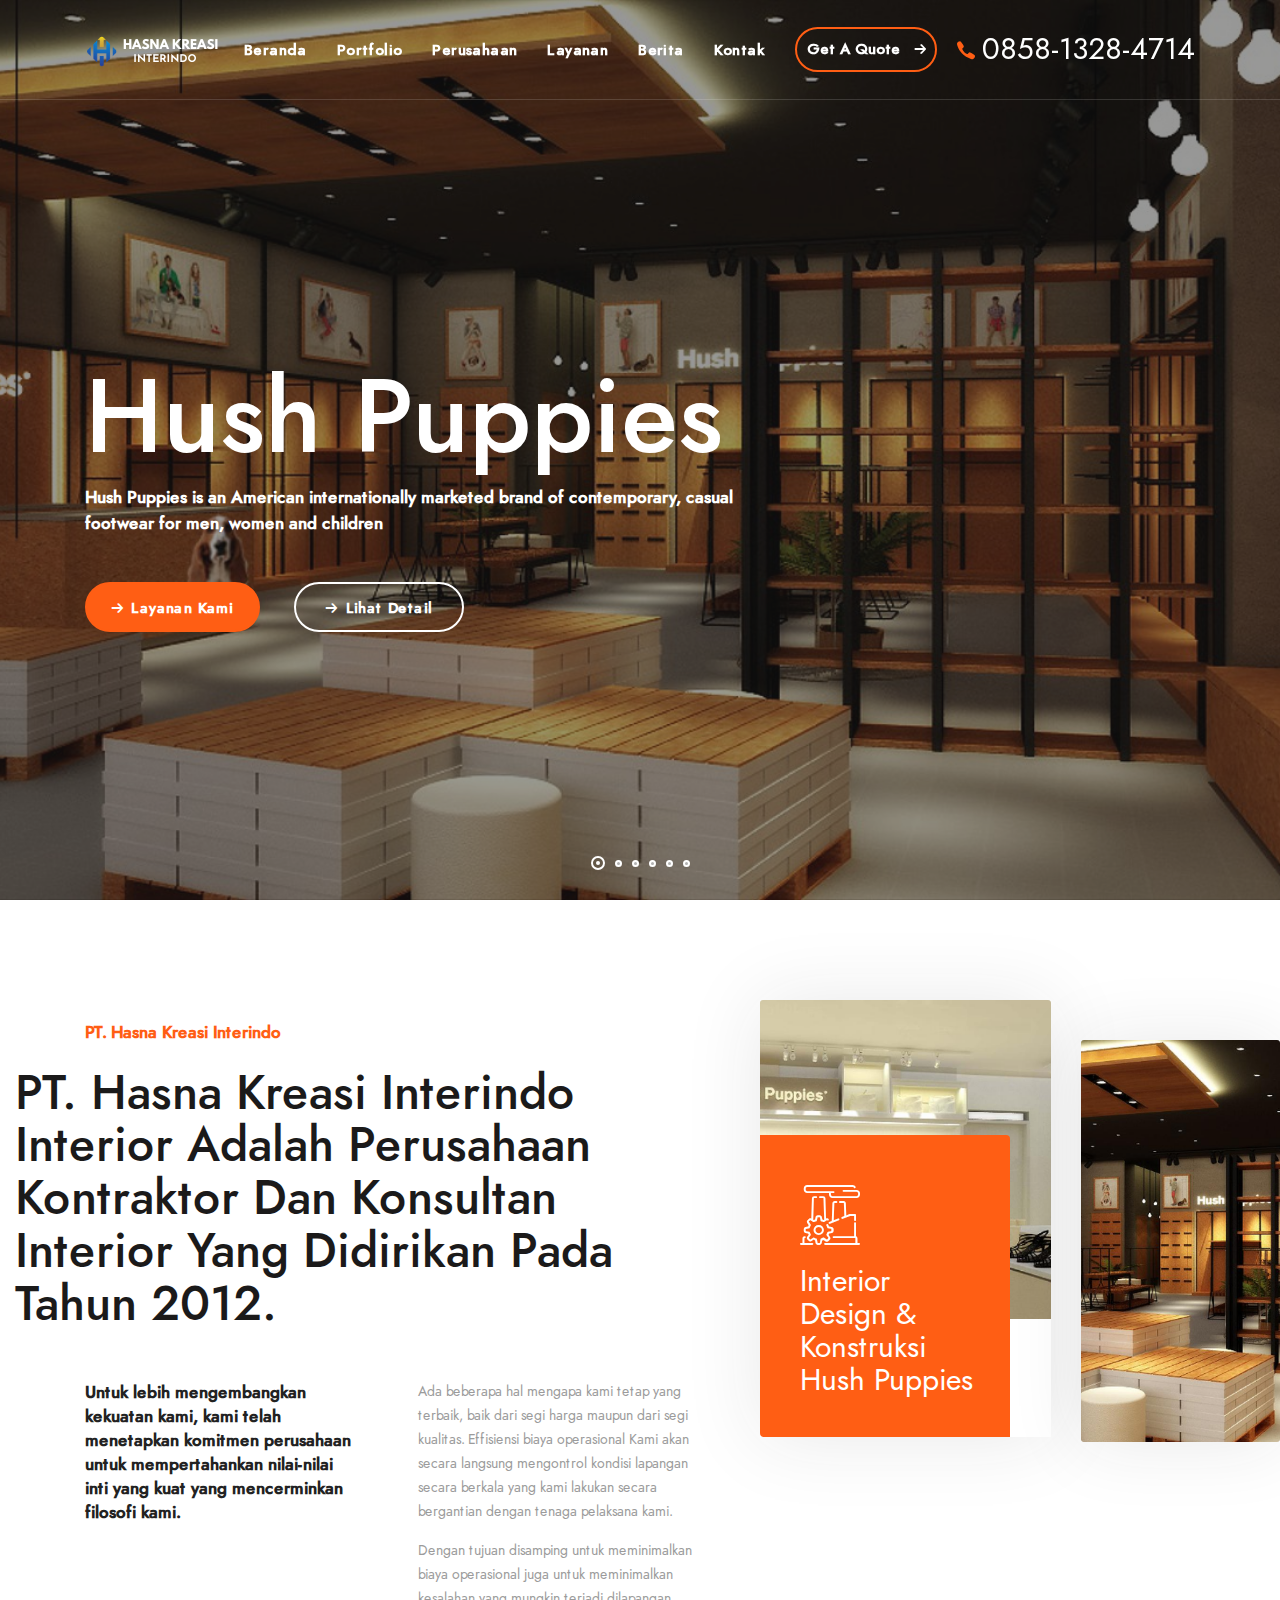
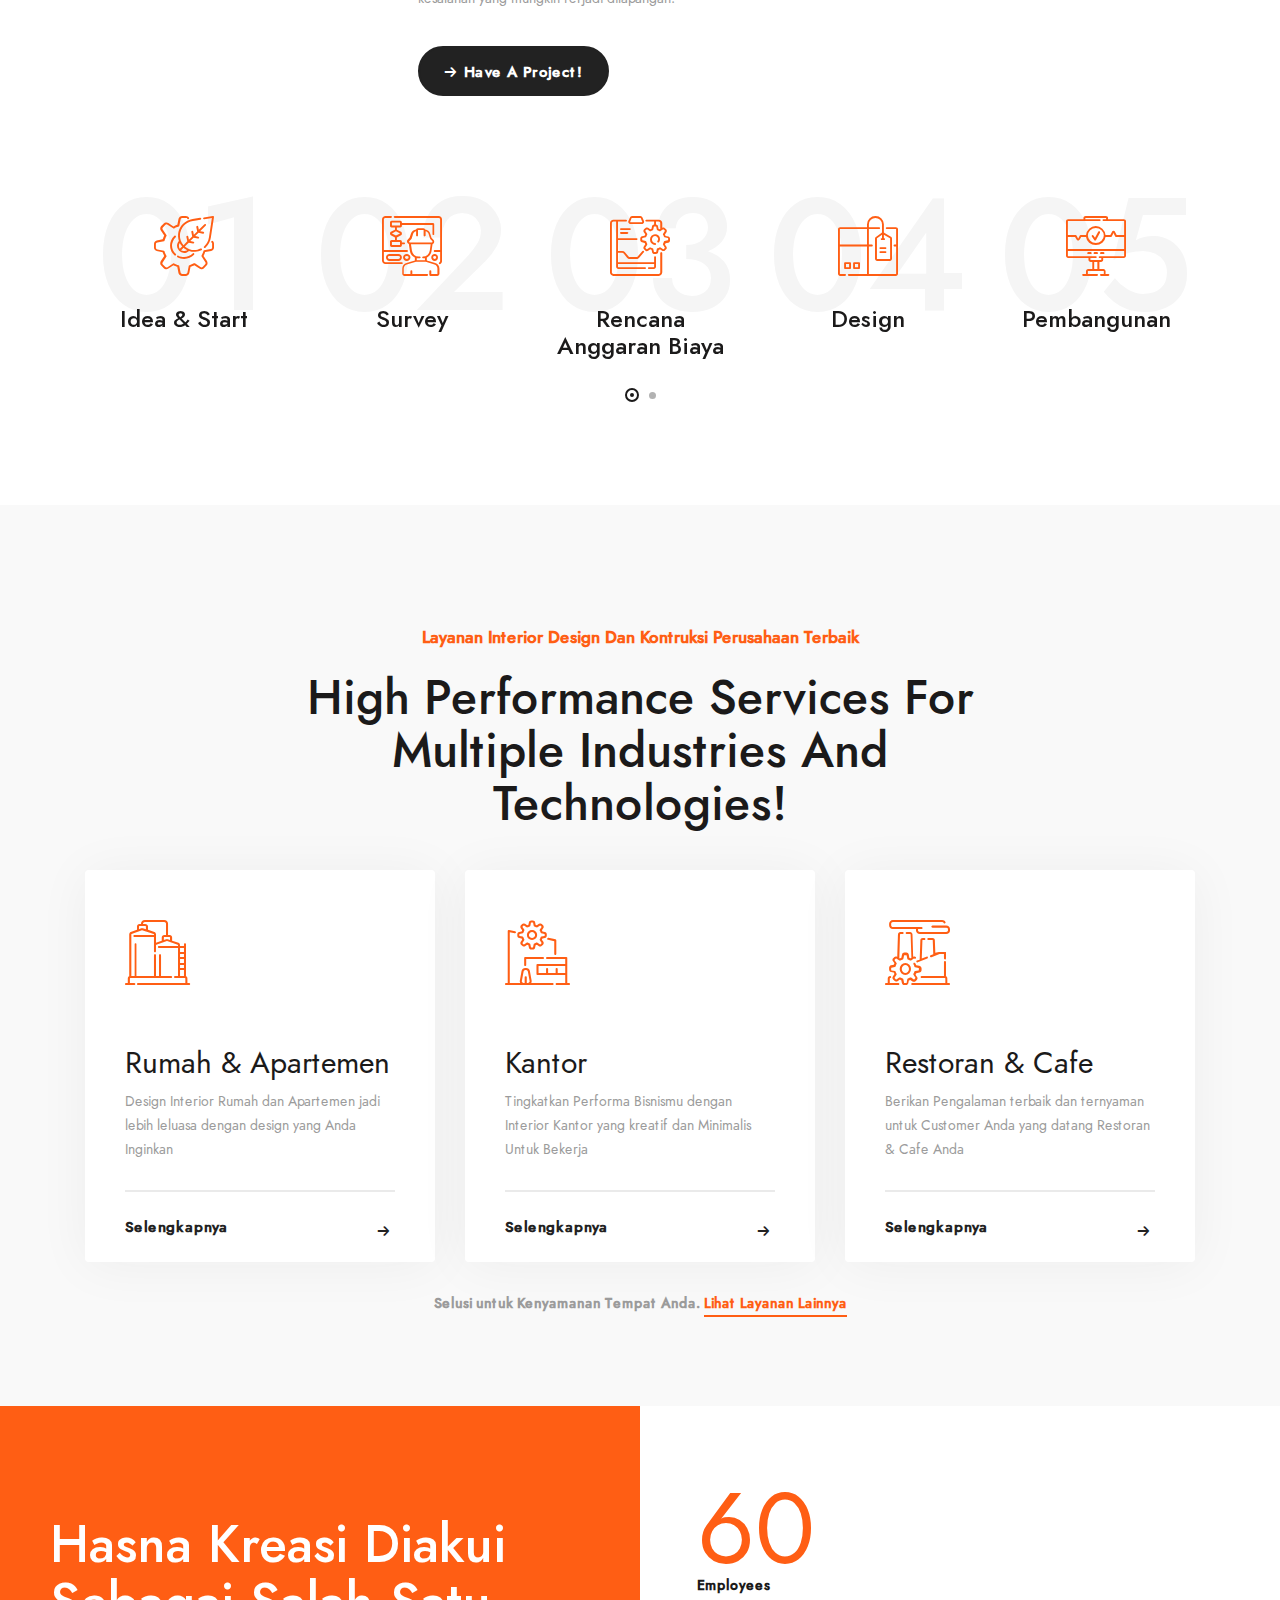
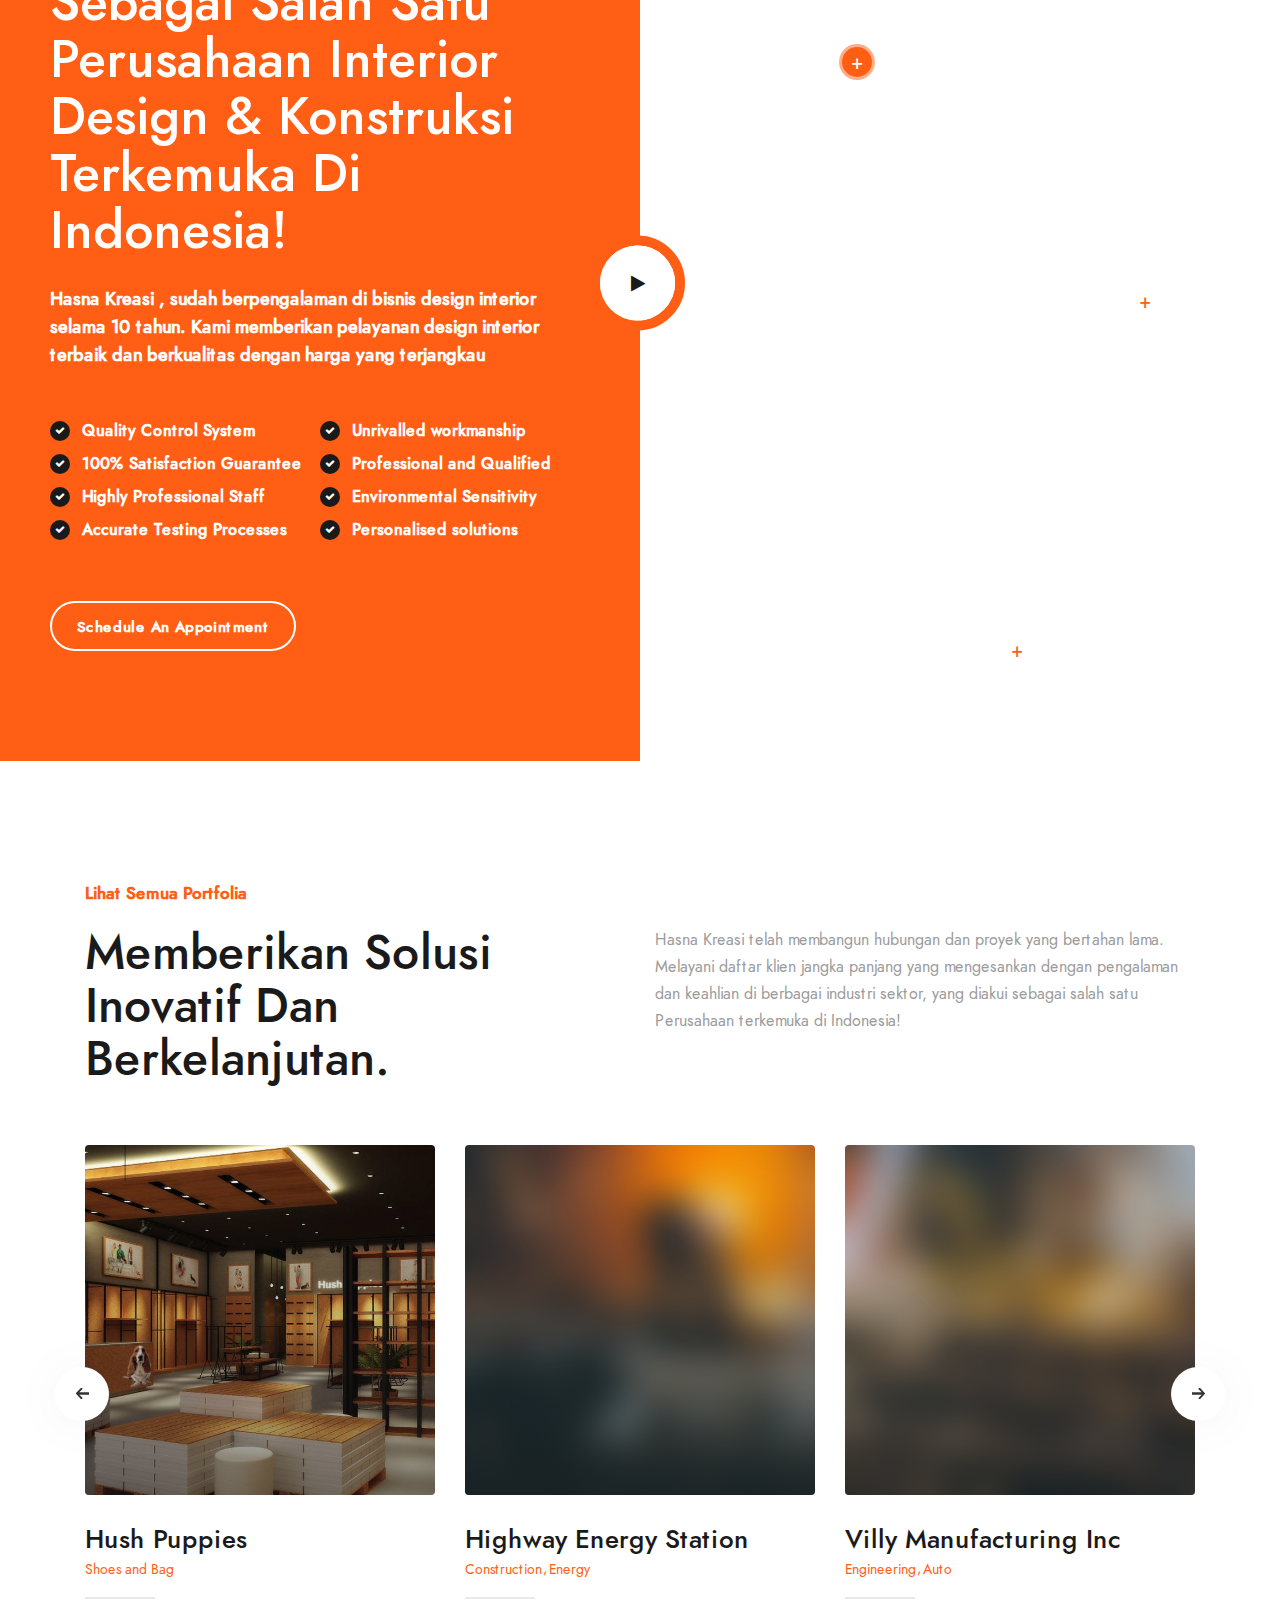
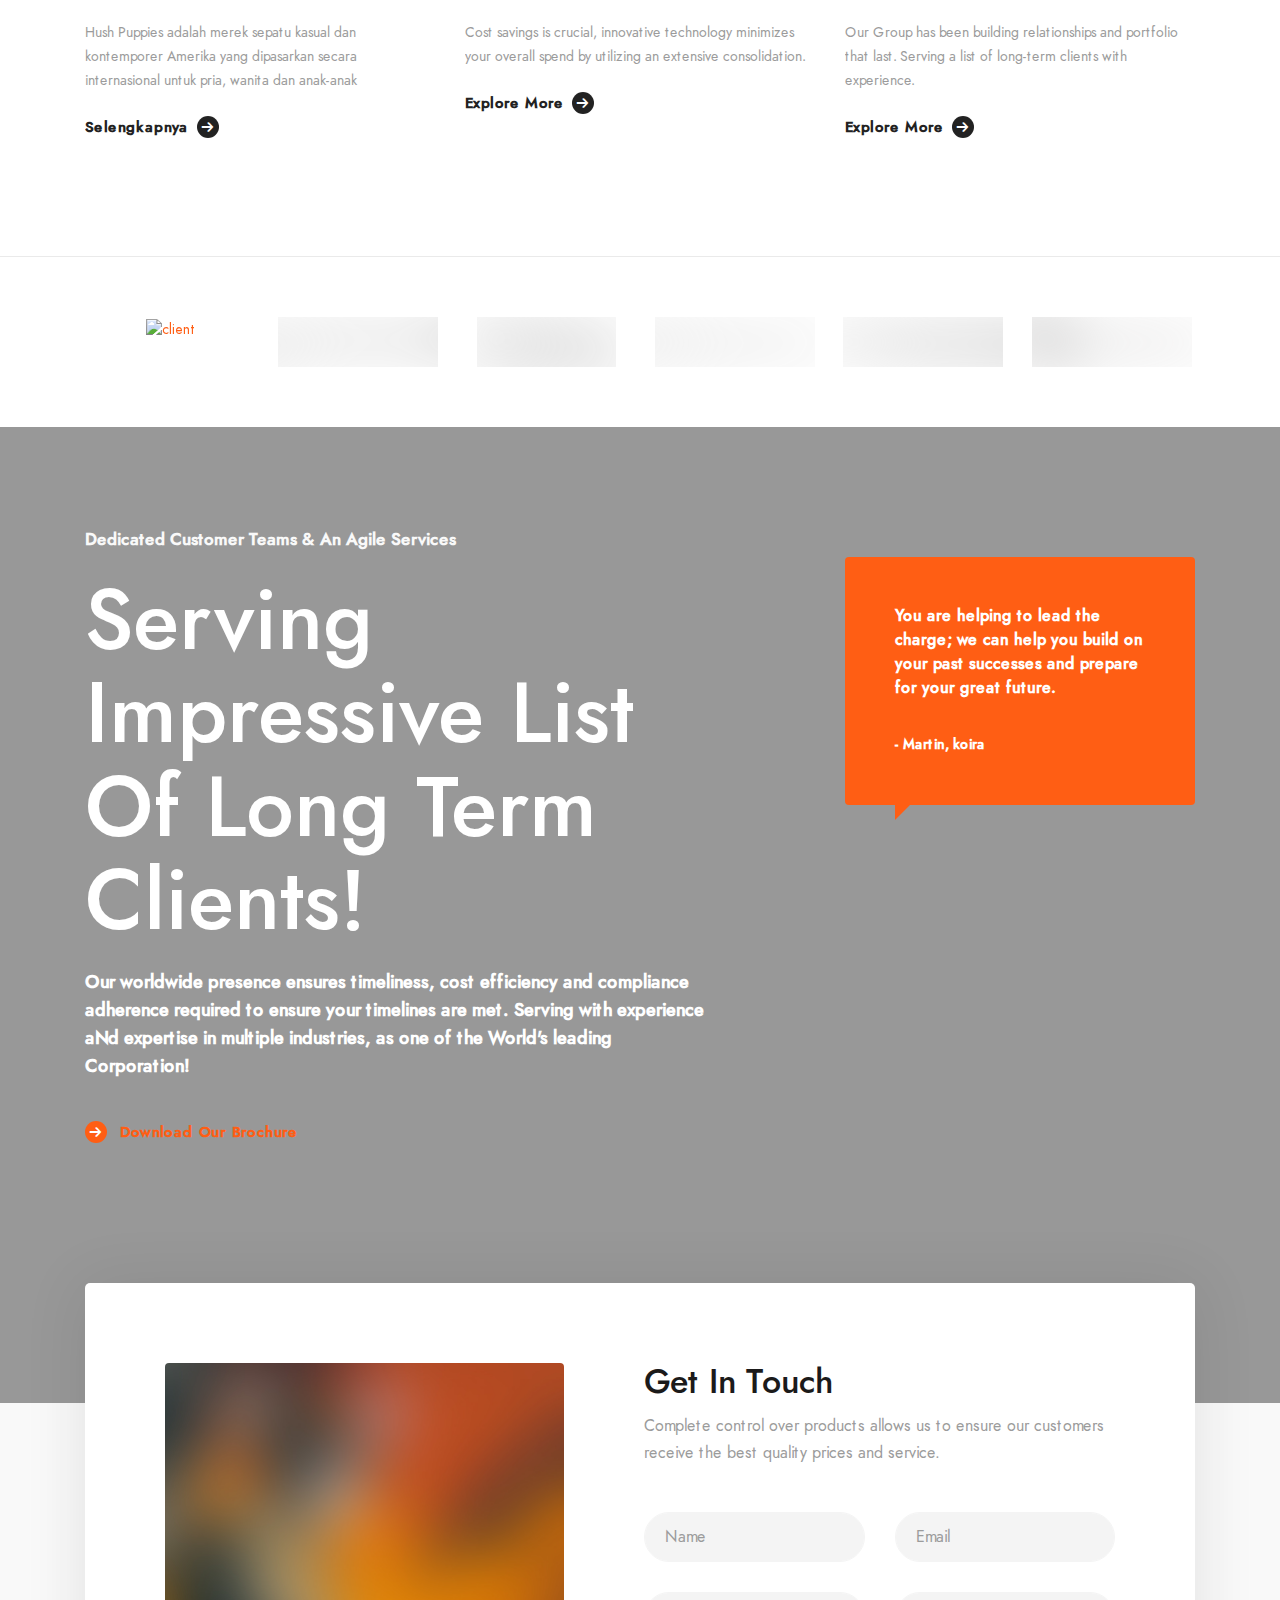
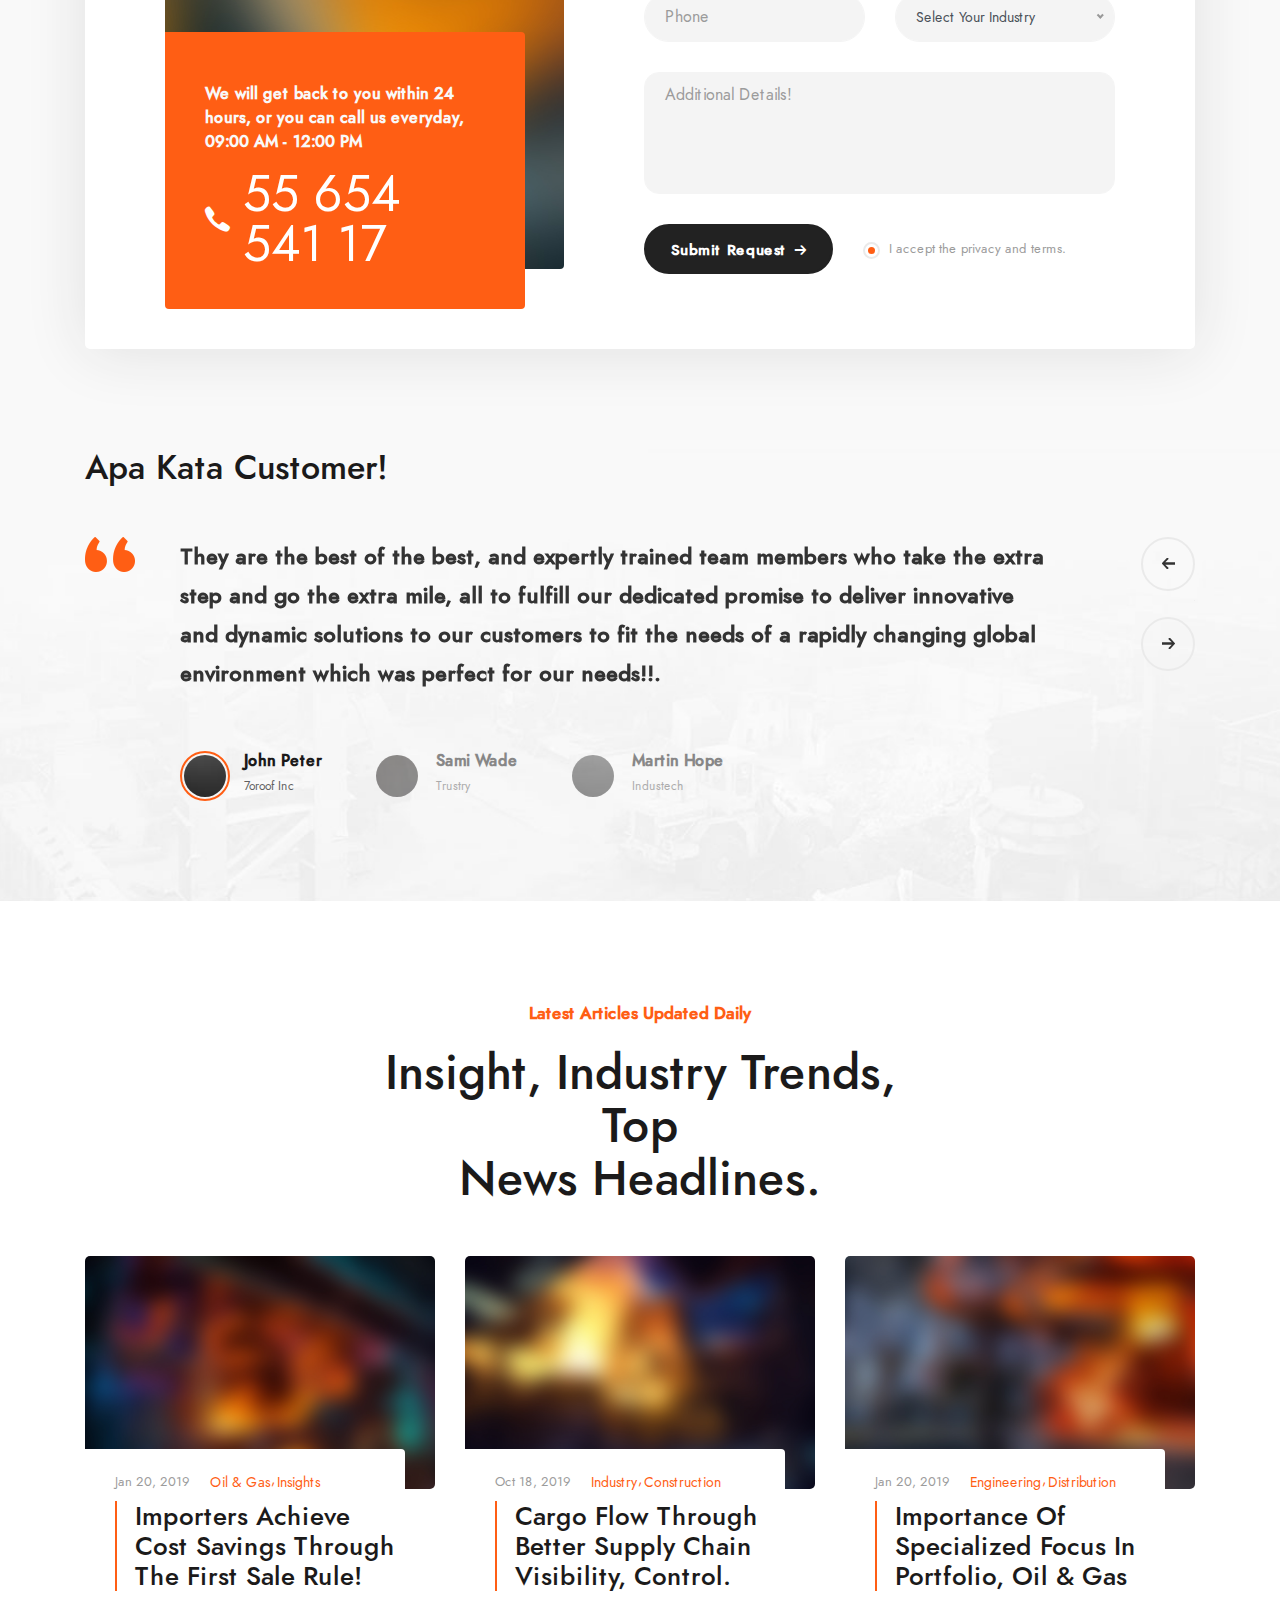
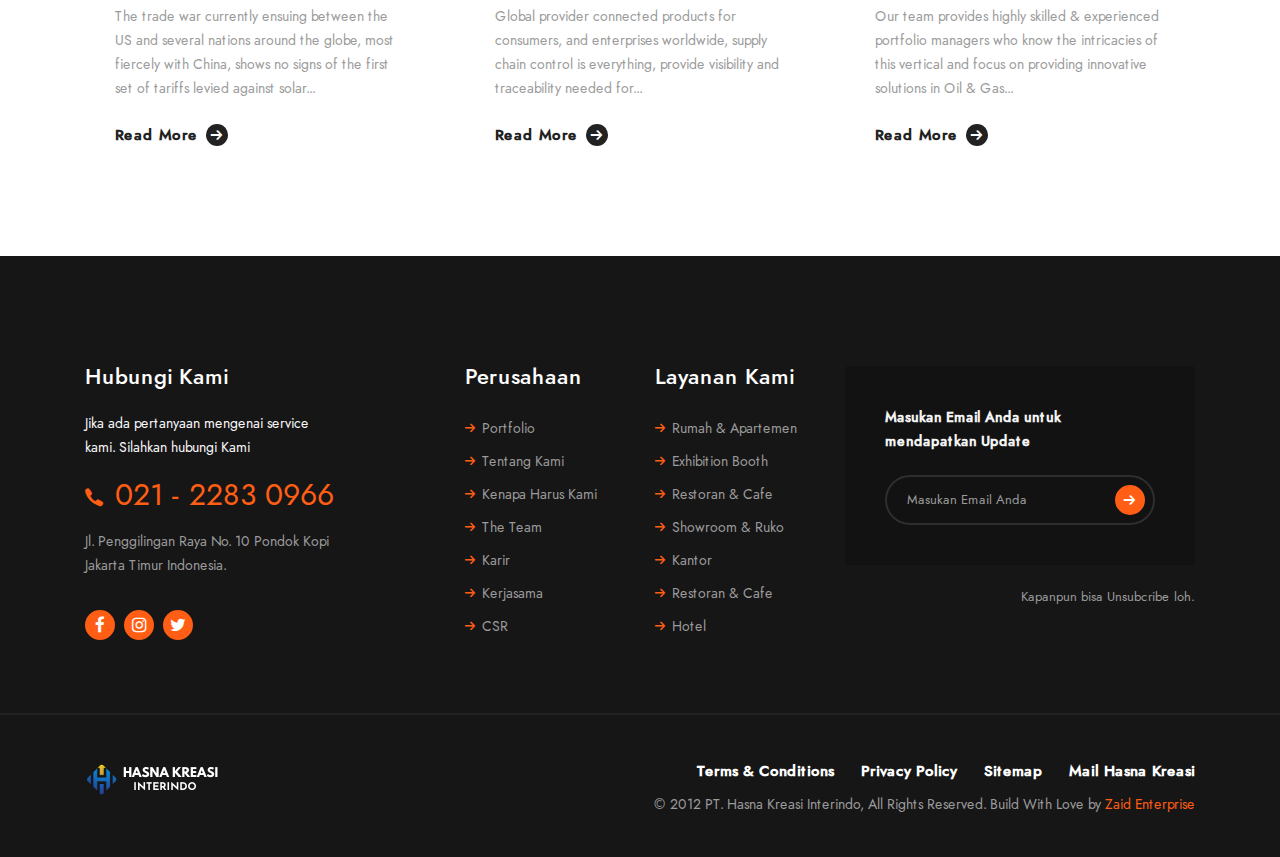
==== index.html @ 8be6bab2 "add new page 2" ====
<!DOCTYPE html>
<html lang="en">

<head>
  <meta charset="UTF-8" />
  <meta name="viewport" content="width=device-width, initial-scale=1.0" />
  <meta http-equiv="X-UA-Compatible" content="ie=edge" />
  <meta name="description" content="PT. Hasna Kreasi Interindo">
  <link href="media/images/logo/logopolos.png" rel="icon">
  <title>PT. Hasna Kreasi Interindo</title>
  <link rel="stylesheet" href="media/css/libraries.css">
  <link rel="stylesheet" href="style.css">
</head>

<body>
  <div class="wrapper">
    <header id="header" class="header header-transparent">
      <nav class="navbar navbar-expand-lg sticky-navbar">
        <div class="container">
          <a class="navbar-brand" href="index.html">
           <img src="media/images/logo/logoputih.png" class="logo-light" alt="logo">
            <img src="media/images/logo/logohasna.png" class="logo-dark" alt="logo">
          </a>
          <button class="navbar-toggler" type="button">
            <span class="menu-lines"><span></span></span>
          </button>
          <div class="collapse navbar-collapse" id="mainNavigation">
            <ul class="navbar-nav ml-auto">
              <li class="nav__item">
                <a href="index.html" class="nav__item-link">Beranda</a>
              </li>
               <li class="nav__item">
                <a href="index.html" class="nav__item-link">Portfolio</a>
              </li>
              <li class="nav__item with-dropdown">
                <a href="about-us.html" class="dropdown-toggle nav__item-link">Perusahaan</a>
                <i class="fa fa-angle-right" data-toggle="dropdown"></i>
                <ul class="dropdown-menu">
                  <li class="nav__item"><a href="about-us.html" class="nav__item-link">Tentang Kami</a></li>
                  <!-- /.nav-item -->
                  <li class="nav__item"><a href="why-us.html" class="nav__item-link">Kenapa Harus Kami</a></li>
                  <!-- /.nav-item -->
                  <li class="nav__item"><a href="team.html" class="nav__item-link">The Team</a></li>
                  <!-- /.nav-item -->
                  <!-- /.nav-item -->
                  <li class="nav__item"><a href="careers.html" class="nav__item-link">Karir</a></li>
                  <!-- /.nav-item -->
                </ul><!-- /.dropdown-menu -->
              </li><!-- /.nav-item -->
              <li class="nav__item with-dropdown">
                <a href="about-us.html" class="dropdown-toggle nav__item-link">Layanan</a>
                <i class="fa fa-angle-right" data-toggle="dropdown"></i>
                <ul class="dropdown-menu">
                  <li class="nav__item"><a href="#" class="nav__item-link">Rumah & Apartemen</a></li>
                  <!-- /.nav-item -->
                  <li class="nav__item"><a href="#" class="nav__item-link">Exhibition Booth</a></li>
                  <!-- /.nav-item -->
                  <li class="nav__item"><a href="#" class="nav__item-link">Restoran & Cafe</a></li>
                  <!-- /.nav-item -->
                  <li class="nav__item"><a href="#" class="nav__item-link">Kantor</a></li>
                  <!-- /.nav-item -->
                   <li class="nav__item"><a href="#" class="nav__item-link">Hotel</a></li>
                  <!-- /.nav-item -->
                  <li class="nav__item"><a href="#" class="nav__item-link">Showroom & Ruko</a></li>
                </ul><!-- /.dropdown-menu -->
              </li><!-- /.nav-item -->
             <li class="nav__item">
                <a href="contacs.html" class="nav__item-link">Berita</a>
              </li><!-- /.nav-item -->
              <li class="nav__item">
                <a href="contacs.html" class="nav__item-link">Kontak</a>
              </li><!-- /.nav-item -->
            </ul><!-- /.navbar-nav -->
          </div><!-- /.navbar-collapse -->
          <div class="navbar-modules">
            <ul class="list-unstyled d-flex align-items-center modules__btns-list">
             
              <li class="d-none d-lg-block"><a href="request-quote.html"
                  class="btn btn__primary btn__bordered module__btn-request">
                  <span>Get A Quote</span><i class="icon-arrow-right"></i>
                </a></li>
              <li class="d-none d-lg-block">
                <div class="module__btn module__btn-phone d-flex align-items-center">
                  <i class="icon-phone"></i>
                  <a href="tel:5565454117">0858-1328-4714</a>
                </div>
              </li>
            </ul><!-- /.modules-wrapper -->
          </div><!-- /.navbar-modules -->
        </div><!-- /.container -->
      </nav><!-- /.navabr -->
    </header><!-- /.Header -->

    <!-- ============================
        Slider
    ============================== -->
    <section id="slider1" class="slider slider-1">
      <div class="carousel owl-carousel carousel-arrows carousel-dots" data-slide="1" data-slide-md="1"
        data-slide-sm="1" data-autoplay="true" data-nav="true" data-dots="true" data-space="0" data-loop="true"
        data-speed="3000" data-transition="fade" data-animate-out="fadeOut" data-animate-in="fadeIn">
        <div class="slide-item align-v-h bg-overlay">
          <div class="bg-img"><img src="media/images/sliders/image1.jpg" alt="slide img"></div>
          <div class="container">
            <div class="row">
              <div class="col-sm-12 col-md-12 col-lg-12 col-xl-9">
                <div class="slide__content">
                  <h2 class="slide__title">Hush Puppies</h2>
                  <p class="slide__desc">Hush Puppies is an American internationally marketed brand of contemporary, casual footwear for men, women and children</p>
                  <a href="#" class="btn btn__primary btn__hover2 mr-30">
                    <i class="icon-arrow-right"></i><span>Layanan Kami</span>
                  </a>
                  <a href="https://www.instagram.com/p/BxY2Fuilweb/" class="btn btn__white btn__bordered">
                    <i class="icon-arrow-right"></i><span>Lihat Detail</span>
                  </a>
                </div><!-- /.slide-content -->
              </div><!-- /.col-xl-9 -->
            </div><!-- /.row -->
          </div><!-- /.container -->
        </div><!-- /.slide-item -->
        <div class="slide-item align-v-h bg-overlay">
          <div class="bg-img"><img src="media/images/sliders/image2.jpg" alt="slide img"></div>
          <div class="container">
            <div class="row">
              <div class="col-sm-12 col-md-12 col-lg-12 col-xl-9">
               <div class="slide__content">
                  <h2 class="slide__title">Hush Puppies</h2>
                  <p class="slide__desc">Hush Puppies is an American internationally marketed brand of contemporary, casual footwear for men, women and children</p>
                  <a href="#" class="btn btn__primary btn__hover2 mr-30">
                    <i class="icon-arrow-right"></i><span>Layanan Kami</span>
                  </a>
                  <a href="https://www.instagram.com/p/B5UE2etlJR2/" class="btn btn__white btn__bordered">
                    <i class="icon-arrow-right"></i><span>Lihat Detail</span>
                  </a>
                </div><!-- /.slide-content -->
              </div><!-- /.col-xl-9 -->
            </div><!-- /.row -->
          </div><!-- /.container -->
        </div><!-- /.slide-item -->
        <div class="slide-item align-v-h bg-overlay">
          <div class="bg-img"><img src="media/images/sliders/image4.jpg" alt="slide img"></div>
          <div class="container">
            <div class="row">
              <div class="col-sm-12 col-md-12 col-lg-12 col-xl-9">
                <div class="slide__content">
                  <h2 class="slide__title">ANTTON & Co Serpong</h2>
                  <p class="slide__desc">We make being stylish easy since 2009.</p>
                  <a href="#" class="btn btn__white mr-30">Layanan Kami</a>
                  <a href="https://www.instagram.com/anttoncoid/?hl=id" class="btn btn__primary mr-40">Lihat Detail</a>
                </div><!-- /.slide-content -->
              </div><!-- /.col-xl-9 -->
            </div><!-- /.row -->
          </div><!-- /.container -->
        </div><!-- /.slide-item -->
        <div class="slide-item align-v-h bg-overlay">
          <div class="bg-img"><img src="media/images/sliders/image5.jpg" alt="slide img"></div>
          <div class="container">
            <div class="row">
              <div class="col-sm-12 col-md-12 col-lg-12 col-xl-9">
                <div class="slide__content">
                  <h2 class="slide__title">OBERMAIN Kelapa Gading</h2>
                  <p class="slide__desc">A sophisticated footwear brand from Germany inspired by modern urban lifestyle</p>
                  <a href="#" class="btn btn__white mr-30">Layanan Kami</a>
                  <a href="https://www.instagram.com/p/Bx_oxKCFV5Z/" class="btn btn__primary mr-40">Lihat Detail</a>
                </div><!-- /.slide-content -->
              </div><!-- /.col-xl-9 -->
            </div><!-- /.row -->
          </div><!-- /.container -->
        </div><!-- /.slide-item -->
        <div class="slide-item align-v-h bg-overlay">
          <div class="bg-img"><img src="media/images/sliders/image9.jpg" alt="slide img"></div>
          <div class="container">
            <div class="row">
              <div class="col-sm-12 col-md-12 col-lg-12 col-xl-9">
                <div class="slide__content">
                  <h2 class="slide__title">The Executive</h2>
                  <p class="slide__desc">The Executive Indonesia | Online Store The Executive Original.</p>
                  <a href="#" class="btn btn__white mr-30">Layanan Kami</a>
                  <a href="https://www.instagram.com/p/B6b6H8pF1Tf/" class="btn btn__primary mr-40">Lihat Detail</a>
                </div><!-- /.slide-content -->
              </div><!-- /.col-xl-9 -->
            </div><!-- /.row -->
          </div><!-- /.container -->
        </div><!-- /.slide-item -->
        <div class="slide-item align-v-h bg-overlay">
          <div class="bg-img"><img src="media/images/sliders/image7.jpg" alt="slide img"></div>
          <div class="container">
            <div class="row">
              <div class="col-sm-12 col-md-12 col-lg-12 col-xl-9">
                <div class="slide__content">
                  <h2 class="slide__title">101 Shoes</h2>
                  <p class="slide__desc">At 101 Shoes you can get a wide selection of both formal and casual footwear. 101 Shoes provides a collection of premium quality branded footwear such as Obermain</p>
                  <a href="#" class="btn btn__white mr-30">Layanan Kamis</a>
                  <a href="https://www.instagram.com/p/BbvibuCjcIf/" class="btn btn__primary mr-40">Lihat Detail</a>
                </div><!-- /.slide-content -->
              </div><!-- /.col-xl-9 -->
            </div><!-- /.row -->
          </div><!-- /.container -->
        </div><!-- /.slide-item -->
      </div><!-- /.carousel -->
    </section><!-- /.slider -->

    <!-- ========================
      About Layout 2
    =========================== -->
    <section id="aboutLayout2" class="about about-layout2 pt-120 pb-80">
      <div class="container">
        <div class="row">
          <div class="col-sm-12 col-md-12 col-lg-12 col-xl-7">
            <div class="heading heading-2 mb-50">
              <span class="heading__subtitle">PT. Hasna Kreasi Interindo</span>
              <h2 class="heading__title">PT. Hasna Kreasi Interindo Interior adalah perusahaan Kontraktor dan konsultan Interior yang didirikan pada tahun 2012.</h2>
            </div><!-- /heading -->
            <div class="row">
              <div class="col-sm-6 col-md-6 col-lg-6">
                <div class="about__text mr-30">
                  <p>Untuk lebih mengembangkan kekuatan kami, kami telah menetapkan komitmen perusahaan untuk mempertahankan nilai-nilai inti yang kuat yang mencerminkan filosofi kami.</p>
                </div>
                <!-- <img src="" alt="singnture" class="signature"> -->
              </div><!-- /.col-lg-6 -->
              <div class="col-sm-6 col-md-6 col-lg-6">
                <p>Ada beberapa hal mengapa kami tetap yang terbaik, baik dari segi harga maupun dari segi kualitas. Effisiensi biaya operasional Kami akan secara langsung mengontrol kondisi lapangan secara berkala yang kami lakukan secara bergantian dengan tenaga pelaksana kami. 
                </p>
                <p>Dengan tujuan disamping untuk meminimalkan biaya operasional juga untuk meminimalkan kesalahan yang mungkin terjadi dilapangan.</p>
                <a href="#" class="btn btn__secondary mt-20">
                  <i class="icon-arrow-right"></i><span>Have A Project!</span>
                </a>
              </div><!-- /.col-lg-6 -->
            </div><!-- /.row -->
          </div><!-- /.col-xl-7 -->
          <div class="col-sm-12 col-md-10 col-lg-8 col-xl-5 position-static">
            <div class="row mt-50 about__imgs-container">
              <div class="col-7">
                <div class="about__img">
                  <img src="media/images/backgrounds/bg-main.png" alt="about" class="img-fluid w-100">
                  <div class="cta__banner">
                    <div class="cta__icon">
                      <i class="icon-factory-2"></i>
                    </div>
                    <h5 class="cta__title mb-0">Interior Design & Konstruksi Hush Puppies</h5>
                  </div><!-- /.cta__banner -->
                </div><!-- /.about-img -->
              </div><!-- /.col-7 -->
              <div class="col-5">
                <div class="about__img mt-40">
                  <img src="media/images/backgrounds/bg-main1.png" alt="about" class="img-fluid w-100">
                </div><!-- /.about-img -->
              </div><!-- /.col-5 -->
            </div><!-- /.row -->
          </div><!-- /.col-xl-5 -->
        </div><!-- /.row -->
      </div><!-- /.container -->
    </section><!-- /.About Layout 2 -->

    <!-- =====================
        Features numberd 
      ======================== -->
    <section id="featuresNumberd" class="features-numberd pt-0">
      <div class="container">
        <div class="row">
          <div class="col-sm-12 col-md-12 col-lg-12">
            <div class="carousel owl-carousel carousel-dots" data-slide="5" data-slide-md="3" data-slide-sm="1"
              data-autoplay="true" data-nav="false" data-dots="true" data-space="30" data-loop="true" data-speed="700">
              <div class="feature-numberd-item">
                <div class="feature__numberd-item-icon">
                  <i class="icon-eco"></i>
                </div>
                <h3 class="feature__numberd-item-number">01</h3>
                <h4 class="feature__numberd-item-title">Idea & Start</h4>
              </div><!-- /.feature-numberd-item -->
              <div class="feature-numberd-item">
                <div class="feature__numberd-item-icon">
                  <i class="icon-worker"></i>
                </div>
                <h3 class="feature__numberd-item-number">02</h3>
                <h4 class="feature__numberd-item-title">Survey</h4>
              </div><!-- /.feature-numberd-item -->
              <div class="feature-numberd-item">
                <div class="feature__numberd-item-icon">
                  <i class="icon-management"></i>
                </div>
                <h3 class="feature__numberd-item-number">03</h3>
                <h4 class="feature__numberd-item-title">Rencana Anggaran Biaya</h4>
              </div><!-- /.feature-numberd-item -->
              <div class="feature-numberd-item">
                <div class="feature__numberd-item-icon">
                  <i class="icon-parcel"></i>
                </div>
                <h3 class="feature__numberd-item-number">04</h3>
                <h4 class="feature__numberd-item-title">Design</h4>
              </div><!-- /.feature-numberd-item -->
              <div class="feature-numberd-item">
                <div class="feature__numberd-item-icon">
                  <i class="icon-monitor"></i>
                </div>
               
                <h3 class="feature__numberd-item-number">05</h3>
                <h4 class="feature__numberd-item-title">Pembangunan</h4>
              </div><!-- /.feature-numberd-item -->
              <div class="feature-numberd-item">
                 <div class="feature__numberd-item-icon">
                  <i class="icon-gear"></i>
                </div>
                <h3 class="feature__numberd-item-number">06</h3>
                <h4 class="feature__numberd-item-title">Happy Customer</h4>
              </div><!-- /.feature-numberd-item -->
            </div> <!-- /.carousel -->
          </div><!-- /.col-lg-12 -->
        </div><!-- /.row -->
      </div><!-- /.container -->
    </section><!-- /.Features-numberd -->

    <!-- ========================
        services Layout 2
    =========================== -->
    <section id="servicesLayout2" class="services services-layout2 pt-120 pb-90 bg-gray">
      <div class="container">
        <div class="row">
          <div class="col-sm-12 col-md-12 col-lg-8 offset-lg-2">
            <div class="heading heading-2 text-center mb-40">
              <span class="heading__subtitle">Layanan Interior Design Dan Kontruksi Perusahaan Terbaik</span>
              <h2 class="heading__title">High Performance Services For Multiple Industries And Technologies!</h2>
            </div><!-- /.heading -->
          </div><!-- /.col-lg-10 -->
        </div>
        <div class="row">
          <div class="col-sm-12 col-md-6 col-lg-4">
            <div class="service-item">
              <div class="service__content">
                <div class="service__icon"><i class="icon-tank-2"></i></div>
                <h4 class="service__title">Rumah & Apartemen</h4>
                <p class="service__desc">Design Interior Rumah dan Apartemen jadi lebih leluasa dengan design yang Anda Inginkan</p>
                <a href="#" class="btn btn__secondary btn__link">
                  <span>Selengkapnya</span>
                  <i class="icon-arrow-right"></i>
                </a>
              </div><!-- /.service-content -->
            </div><!-- /.service-item -->
          </div><!-- /.col-lg-4 -->
          <div class="col-sm-12 col-md-6 col-lg-4">
            <div class="service-item">
              <div class="service__content">
                <div class="service__icon"><i class="icon-manufacturing-plant"></i></div>
                <h4 class="service__title">Kantor</h4>
                <p class="service__desc">Tingkatkan Performa Bisnismu dengan Interior Kantor yang kreatif dan Minimalis Untuk Bekerja</p>
                <a href="#" class="btn btn__secondary btn__link">
                  <span>Selengkapnya</span>
                  <i class="icon-arrow-right"></i>
                </a>
              </div><!-- /.service-content -->
            </div><!-- /.service-item -->
          </div><!-- /.col-lg-4 -->
          <div class="col-sm-12 col-md-6 col-lg-4">
            <div class="service-item">
              <div class="service__content">
                <div class="service__icon"><i class="icon-factory-2"></i></div>
                <h4 class="service__title">Restoran & Cafe</h4>
                <p class="service__desc">Berikan Pengalaman terbaik dan ternyaman untuk Customer Anda yang datang Restoran & Cafe Anda</p>
                <a href="#" class="btn btn__secondary btn__link">
                  <span>Selengkapnya</span>
                  <i class="icon-arrow-right"></i>
                </a>
              </div><!-- /.service-content -->
            </div><!-- /.service-item -->
          </div><!-- /.col-lg-4 -->
        </div><!-- /.row-->
        <div class="row">
          <div class="col-sm-12 col-md-12 col-lg-12 text-center">
            <p class="text__link mb-0">Selusi untuk Kenyamanan Tempat Anda.
              <a href="#">Lihat Layanan Lainnya</a>
            </p>
          </div><!-- /.col-lg-12 -->
        </div>
      </div><!-- /.container -->
    </section><!-- /.services Layout 2 -->

    <!-- ========================= 
         Banner layout 1
    =========================  -->
    <section id="bannerLayout1" class="banner banner-layout1 p-0">
      <div class="container-fluid col-padding-0">
        <div class="row">
          <div class="col-sm-12 col-md-12 col-lg-12 col-xl-6 bg-theme">
            <div class="inner-padding">
              <div class="heading heading-3 heading-white mb-50">
                <h2 class="heading__title">Hasna Kreasi Diakui Sebagai Salah Satu Perusahaan Interior Design & Konstruksi Terkemuka di Indonesia!</h2>
                <p class="heading__desc">Hasna Kreasi , sudah berpengalaman di bisnis design interior selama 10 tahun. Kami memberikan pelayanan design interior terbaik dan berkualitas dengan harga yang terjangkau</p>
              </div><!-- /.heading -->
              <ul class="list-items list-items-white list-unstyled mb-50">
                <li>Quality Control System</li>
                <li>Unrivalled workmanship</li>
                <li>100% Satisfaction Guarantee</li>
                <li>Professional and Qualified</li>
                <li>Highly Professional Staff</li>
                <li> Environmental Sensitivity</li>
                <li>Accurate Testing Processes</li>
                <li>Personalised solutions</li>
              </ul>
              <a href="#" class="btn btn__white btn__bordered btn__lg">Schedule An Appointment</a>
            </div>
          </div><!-- /.col-xl-6 -->
          <div class="col-sm-12 col-md-12 col-lg-12 col-xl-6 bg-parallax" style="min-height: 700px;">
            <div class="bg-img"><img src="media/images/sliders/image1.jpg" alt="background"></div>
            <div class="vertical-align-center">
              <div class="video__btn video__btn-white">
                <a class="popup-video" href="https://www.youtube.com/watch?4=&v=TKnufs85hXk">
                  <span class="video__player-animation"></span>
                  <span class="video__player-animation video__player-animation-2"></span>
                  <div class="video__player">
                    <i class="fa fa-play"></i>
                  </div>
                </a>
              </div><!-- /.video -->
            </div>
            <ul class="list-unstyled">
              <li class="statistic-item opened">
                <div class="statistic__item-panel">
                  <h4 class="statistic__item-counter counter">60</h4>
                  <p class="statistic__item-title">Employees</p>
                </div>
                <button class="statistic__item-btn">+</button>
              </li><!-- /.statistic-item -->
              <li class="statistic-item">
                <div class="statistic__item-panel">
                  <h4 class="statistic__item-counter counter">120</h4>
                  <p class="statistic__item-title">Clients</p>
                </div>
                <button class="statistic__item-btn">+</button>
              </li><!-- /.statistic-item -->
              <li class="statistic-item">
                <div class="statistic__item-panel">
                  <h4 class="statistic__item-counter counter">300</h4>
                  <p class="statistic__item-title">Parteners</p>
                </div>
                <button class="statistic__item-btn">+</button>
              </li><!-- /.statistic-item -->
            </ul>
          </div><!-- /.col-xl-6 -->
        </div><!-- /.row -->
      </div><!-- /.container -->
    </section><!-- /.Banner layout 1 -->

    <!-- =========================
      portfolio carousel
      =========================== -->
    <section id="portfolioCarousel" class="portfolio-carousel pt-120 pb-90">
      <div class="container">
        <div class="row heading heading-2 mb-40">
          <div class="col-sm-12 col-md-12 col-lg-12">
            <span class="heading__subtitle">Lihat Semua Portfolia</span>
          </div><!-- /.col-lg-12 -->
          <div class="col-sm-12 col-md-12 col-lg-6">
            <h2 class="heading__title">Memberikan Solusi Inovatif Dan Berkelanjutan.</h2>
          </div><!-- /heading -->
          <div class="col-sm-12 col-md-12 col-lg-6">
            <p class="heading__desc">Hasna Kreasi telah membangun hubungan dan proyek yang bertahan lama. Melayani daftar klien jangka panjang yang mengesankan dengan pengalaman dan keahlian di berbagai industri sektor, yang diakui sebagai salah satu Perusahaan terkemuka di Indonesia!</p>
          </div><!-- /heading -->
        </div><!-- /.row -->
        <div class="row">
          <div class="col-sm-12 col-md-12 col-lg-12">
            <div class="carousel owl-carousel carousel-arrows" data-slide="3" data-slide-md="2" data-slide-sm="1"
              data-autoplay="false" data-nav="true" data-dots="true" data-space="30" data-loop="true" data-speed="800">
              <div class="portfolio-item">
                <div class="portfolio__img">
                  <img src="media/images/case-studies/350x350huppy.png" alt="portfolio img">
                </div><!-- /.portfolio-img -->
                <div class="portfolio__content">
                  <h4 class="portfolio__title"><a href="#">Hush Puppies</a></h4>
                  <div class="portfolio__cat">
                    <a href="https://www.hushpuppies.co.id/">Shoes and Bag </a>
                  </div><!-- /.portfolio-cat -->
                  <div class="divider__line divider__lg"></div>
                  <p class="portfolio__desc">Hush Puppies adalah merek sepatu kasual dan kontemporer Amerika yang dipasarkan secara internasional untuk pria, wanita dan anak-anak</p>
                  <a href="#" class="btn btn__secondary btn__link">
                    <span>Selengkapnya</span><i class="icon-arrow-right"></i>
                  </a>
                </div><!-- /.portfolio-content -->
              </div><!-- /.portfolio-item -->
              <div class="portfolio-item">
                <div class="portfolio__img">
                  <img src="media/images/case-studies/2.jpg" alt="portfolio img">
                </div><!-- /.portfolio-img -->
                <div class="portfolio__content">
                  <h4 class="portfolio__title"><a href="#">Highway Energy Station</a></h4>
                  <div class="portfolio__cat">
                    <a href="#">Construction</a><a href="#">Energy</a>
                  </div><!-- /.portfolio-cat -->
                  <div class="divider__line divider__lg"></div>
                  <p class="portfolio__desc">Cost savings is crucial, innovative technology minimizes your overall spend
                    by utilizing an extensive consolidation.</p>
                  <a href="#" class="btn btn__secondary btn__link">
                    <span>Explore More</span><i class="icon-arrow-right"></i>
                  </a>
                </div><!-- /.portfolio-content -->
              </div><!-- /.portfolio-item -->
              <div class="portfolio-item">
                <div class="portfolio__img">
                  <img src="media/images/case-studies/3.jpg" alt="portfolio img">
                </div><!-- /.portfolio-img -->
                <div class="portfolio__content">
                  <h4 class="portfolio__title"><a href="#">Villy Manufacturing Inc</a></h4>
                  <div class="portfolio__cat">
                    <a href="#">Engineering</a><a href="#">Auto</a>
                  </div><!-- /.portfolio-cat -->
                  <div class="divider__line divider__lg"></div>
                  <p class="portfolio__desc">Our Group has been building relationships and portfolio that last. Serving
                    a
                    list of long-term clients with experience.</p>
                  <a href="#" class="btn btn__secondary btn__link">
                    <span>Explore More</span><i class="icon-arrow-right"></i>
                  </a>
                </div><!-- /.portfolio-content -->
              </div><!-- /.portfolio-item -->
              <div class="portfolio-item">
                <div class="portfolio__img">
                  <img src="media/images/case-studies/4.jpg" alt="portfolio img">
                </div><!-- /.portfolio-img -->
                <div class="portfolio__content">
                  <h4 class="portfolio__title"><a href="#">Regulatory Complian Seminar</a></h4>
                  <div class="portfolio__cat">
                    <a href="#">Construction</a><a href="#">Engineering</a>
                  </div><!-- /.portfolio-cat -->
                  <div class="divider__line divider__lg"></div>
                  <p class="portfolio__desc">We understand that data is the greatest asset when it comes to analyzing
                    and
                    optimizing your supply chain performance.</p>
                  <a href="#" class="btn btn__secondary btn__link">
                    <span>Explore More</span><i class="icon-arrow-right"></i>
                  </a>
                </div><!-- /.portfolio-content -->
              </div><!-- /.portfolio-item -->
              <div class="portfolio-item">
                <div class="portfolio__img">
                  <img src="media/images/case-studies/5.jpg" alt="portfolio img">
                </div><!-- /.portfolio-img -->
                <div class="portfolio__content">
                  <h4 class="portfolio__title"><a href="#">Documents & Electronic Data</a></h4>
                  <div class="portfolio__cat">
                    <a href="#">Chemicals</a><a href="#">oil & Gas</a>
                  </div><!-- /.portfolio-cat -->
                  <div class="divider__line divider__lg"></div>
                  <p class="portfolio__desc">Cost savings is crucial, innovative technology minimizes your overall spend
                    by utilizing an extensive consolidation.</p>
                  <a href="#" class="btn btn__secondary btn__link">
                    <span>Explore More</span><i class="icon-arrow-right"></i>
                  </a>
                </div><!-- /.portfolio-content -->
              </div><!-- /.portfolio-item -->
              <div class="portfolio-item">
                <div class="portfolio__img">
                  <img src="media/images/case-studies/6.jpg" alt="portfolio img">
                </div><!-- /.portfolio-img -->
                <div class="portfolio__content">
                  <h4 class="portfolio__title"><a href="#">Floride Chemicals Factory</a></h4>
                  <div class="portfolio__cat">
                    <a href="#">Chemicals</a><a href="#">oil & Gas</a>
                  </div><!-- /.portfolio-cat -->
                  <div class="divider__line divider__lg"></div>
                  <p class="portfolio__desc">We understand that data is the greatest asset when it comes to analyzing
                    and
                    optimizing your supply chain performance.</p>
                  <a href="#" class="btn btn__secondary btn__link">
                    <span>Explore More</span><i class="icon-arrow-right"></i>
                  </a>
                </div><!-- /.portfolio-content -->
              </div><!-- /.portfolio-item -->

            </div><!-- /.carousel -->
          </div><!-- /.col-lg-12 -->
        </div><!-- /.row -->
      </div><!-- /.container -->
    </section><!-- /.portfolio carousel -->

    <!-- =====================
       Clients 
    ======================== -->
    <section id="clients" class="clients border-top">
      <div class="container">
        <div class="row">
          <div class="col-sm-12 col-md-12 col-lg-12">
            <div class="carousel owl-carousel" data-slide="6" data-slide-md="4" data-slide-sm="2" data-autoplay="true"
              data-nav="false" data-dots="false" data-space="20" data-loop="true" data-speed="700">
              <div class="client">
                <a href="#"><img src="https://www.hushpuppies.co.id/media/logo/stores/1/logo_2.png" alt="client"></a>
              </div><!-- /.client -->
              <div class="client">
                <a href="#"><img src="media/images/clients/2.png" alt="client"></a>
              </div><!-- /.client -->
              <div class="client">
                <a href="#"><img src="media/images/clients/3.png" alt="client"></a>
              </div><!-- /.client -->
              <div class="client">
                <a href="#"><img src="media/images/clients/4.png" alt="client"></a>
              </div><!-- /.client -->
              <div class="client">
                <a href="#"><img src="media/images/clients/5.png" alt="client"></a>
              </div><!-- /.client -->
              <div class="client">
                <a href="#"><img src="media/images/clients/6.png" alt="client"></a>
              </div><!-- /.client -->
            </div><!-- /.carousel -->
          </div><!-- /.col-lg-12 -->
        </div><!-- /.row -->
      </div><!-- /.container -->
    </section><!-- /.clients -->

    <!-- =========================
        Banner layout 4
    =========================== -->
    <section id="bannerLayout4" class="banner banner-layout4 bg-overlay bg-parallax">
      <div class="bg-img"><img src="media/images/banners/6.jpg" alt="background"></div>
      <div class="container">
        <div class="row">
          <div class="col-sm-12 col-md-12 col-lg-7">
            <div class="heading heading-5 heading-white mb-40">
              <span class="heading__subtitle">Dedicated Customer Teams & An Agile Services</span>
              <h3 class="heading__title">Serving Impressive List Of Long Term Clients!</h3>
              <p class="heading__desc">Our worldwide presence ensures timeliness, cost efficiency and compliance
                adherence required to ensure your timelines are met. Serving with experience aNd expertise in multiple
                industries, as one of the World's leading Corporation!</p>
            </div><!-- /.heading -->
            <a href="#" class="btn btn__primary btn__link">
              <i class="icon-arrow-right"></i> <span>Download our Brochure</span>
            </a>
          </div><!-- /.col-lg-7 -->
          <div class="col-sm-12 col-md-12 col-lg-4 offset-lg-1">
            <blockquote class="blockquote">
              You are helping to lead the charge; we can help you build on your past successes and prepare for your
              great future.
              <span class="quote__author">- Martin, koira</span>
            </blockquote>
          </div><!-- /.col-lg-4 -->
        </div><!-- /.row -->
      </div><!-- /.container -->
    </section><!-- /. Banner layout 4 -->

    <!-- ==========================
        contact layout 2
    =========================== -->
    <section id="contactLayout2" class="contact contact-layout2 pt-0   bg-gray">
      <div class="container">
        <div class="row">
          <div class="col-sm-12 col-md-12 col-lg-12">
            <div class="contact__panel">
              <div class="contact__panel-banner">
                <img src="media/images/banners/2.jpg" alt="banner img">
                <div class="cta__banner">
                  <p class="cta__desc"><strong>We will get back to you within 24 hours, or you can call us everyday,
                      09:00 AM - 12:00 PM</strong></p>
                  <div class="contact__number d-flex align-items-center">
                    <i class="icon-phone"></i>
                    <a href="tel:5565454117">55 654 541 17</a>
                  </div>
                </div>
              </div>
              <form class="contact__form-panel">
                <div class="row">
                  <div class="col-sm-12 contact__form-panel-header">
                    <h4>Get In Touch</h4>
                    <p>Complete control over products allows us to ensure our customers receive the best quality
                      prices
                      and service.</p>
                  </div>
                  <div class="col-sm-6 col-md-6 col-lg-6">
                    <div class="form-group"><input type="text" class="form-control" placeholder="Name"></div>
                  </div><!-- /.col-lg-6 -->
                  <div class="col-sm-6 col-md-6 col-lg-6">
                    <div class="form-group"><input type="email" class="form-control" placeholder="Email"></div>
                  </div><!-- /.col-lg-6 -->
                  <div class="col-sm-6 col-md-6 col-lg-6">
                    <div class="form-group"><input type="text" class="form-control" placeholder="Phone"></div>
                  </div><!-- /.col-lg-6 -->
                  <div class="col-sm-6 col-md-6 col-lg-6">
                    <div class="form-group">
                      <select class="form-control form-group w-100">
                        <option>Select Your Industry</option>
                        <option>Industry 1</option>
                        <option>Industry 2</option>
                      </select>
                    </div>
                  </div><!-- /.col-lg-6 -->
                  <div class="col-sm-12 col-md-12 col-lg-12">
                    <div class="form-group">
                      <textarea class="form-control" placeholder="Additional Details!"></textarea>
                    </div>
                  </div><!-- /.col-lg-12 -->
                  <div class="col-sm-12 col-md-12 col-lg-12 d-flex align-items-center">
                    <button type="submit" class="btn btn__secondary mr-30">
                      <span>Submit Request</span><i class="icon-arrow-right"></i>
                    </button>
                    <div class="input-radio">
                      <label class="label-radio">I accept the privacy and terms.
                        <input type="checkbox" name="radioGroup2" checked>
                        <span class="radio-indicator"></span>
                      </label>
                    </div>
                  </div><!-- /.col-lg-12 -->
                </div><!-- /.row -->
              </form>
            </div><!-- /.contact__panel -->
          </div><!-- /.col-lg-12 -->
        </div><!-- /.row -->
      </div><!-- /.container -->
    </section><!-- /.contact layout 1 -->

    <!-- ========================= 
       Testimonials layout 1
    =========================  -->
    <section id="testimonialsLayout1" class="testimonials testimonials-layout1 pt-0">
      <div class="bg-img"><img src="media/images/backgrounds/1.jpg" alt="background"></div>
      <div class="container">
        <div class="row">
          <div class="col-sm-12 col-md-12 col-lg-12">
            <div class="heading mb-50">
              <h2 class="heading__title mb-0">Apa kata Customer!</h2>
            </div><!-- /.heading -->
          </div><!-- /.col-lg-6 -->
        </div><!-- /.row -->
        <div class="row">
          <div class="col-12 col-sm-1 col-md-1 col-lg-1">
            <img src="media/images/testimonials/quote-icon.png" alt="quote-icon" class="mb-20">
          </div><!-- /.col-lg-1 -->
          <div class="co-12 col-sm-11 col-md-11 col-lg-11">
            <div class="owl-carousel thumbs-carousel carousel-arrows" data-slider-id="1" data-nav="true"
              data-dots="false">
              <!-- Testimonial #1 -->
              <div class=" testimonial-item">
                <div class="testimonial__content">
                  <p class="testimonial__desc">They are the best of the best, and expertly trained team members who take
                    the extra step and go the extra mile, all to fulfill our dedicated promise to deliver innovative and
                    dynamic solutions to our customers to fit the needs of a rapidly changing global environment which
                    was perfect for our needs!!.</p>
                </div><!-- /.testimonial-content -->
              </div><!-- /. testimonial-item -->
              <!-- Testimonial #2 -->
              <div class=" testimonial-item">
                <div class="testimonial__content">
                  <p class="testimonial__desc">They are the best of the best, and expertly trained team members who take
                    the extra step and go the extra mile, all to fulfill our dedicated promise to deliver innovative and
                    dynamic solutions to our customers to fit the needs of a rapidly changing global environment which
                    was perfect for our needs!!.</p>
                </div><!-- /.testimonial-content -->
              </div><!-- /. testimonial-item -->
              <!-- Testimonial #3 -->
              <div class=" testimonial-item">
                <div class="testimonial__content">
                  <p class="testimonial__desc">They are the best of the best, and expertly trained team members who take
                    the extra step and go the extra mile, all to fulfill our dedicated promise to deliver innovative and
                    dynamic solutions to our customers to fit the needs of a rapidly changing global environment which
                    was perfect for our needs!!.</p>
                </div><!-- /.testimonial-content -->
              </div><!-- /. testimonial-item -->
            </div>
            <div class="owl-thumbs" data-slider-id="1">
              <button class="owl-thumb-item">
                <span class="testimonial__thumb">
                  <img src="media/images/testimonials/thumbs/1.jpg" alt="author thumb">
                </span><!-- /.testimonial-thumb -->
                <span class="testimonial__meta">
                  <span class="testimonial__meta-title">John Peter</span>
                  <span class="testimonial__meta-desc">7oroof Inc</span>
                </span><!-- /.testimonial-meta -->
              </button>
              <button class="owl-thumb-item">
                <span class="testimonial__thumb">
                  <img src="media/images/testimonials/thumbs/2.jpg" alt="author thumb">
                </span><!-- /.testimonial-thumb -->
                <span class="testimonial__meta">
                  <span class="testimonial__meta-title">Sami Wade</span>
                  <span class="testimonial__meta-desc">Trustry</span>
                </span><!-- /.testimonial-meta -->
              </button>
              <button class="owl-thumb-item">
                <span class="testimonial__thumb">
                  <img src="media/images/testimonials/thumbs/1.jpg" alt="author thumb">
                </span><!-- /.testimonial-thumb -->
                <span class="testimonial__meta">
                  <span class="testimonial__meta-title">Martin Hope</span>
                  <span class="testimonial__meta-desc">Industech</span>
                </span><!-- /.testimonial-meta -->
              </button>
            </div><!-- /.owl-thumbs -->
          </div><!-- /.col-lg-12 -->
        </div><!-- /.row -->
      </div><!-- /.container -->
    </section><!-- /.testimonials 1 -->

    <!-- ======================
      Blog Grid
    ========================= -->
    <section id="blogGrid" class="blog blog-grid pb-70">
      <div class="container">
        <div class="row">
          <div class="col-sm-12 col-md-12 col-lg-6 offset-lg-3">
            <div class="heading heading-2 text-center mb-50">
              <span class="heading__subtitle">Latest Articles Updated Daily</span>
              <h2 class="heading__title">Insight, Industry Trends, Top <br>News Headlines.</h2>
            </div><!-- /.heading -->
          </div><!-- /.col-lg-6 -->
        </div><!-- /.row-->
        <div class="row">
          <!-- Blog Item #1 -->
          <div class="col-sm-12 col-md-6 col-lg-4">
            <div class="blog-item">
              <div class="blog__img">
                <a href="#">
                  <img src="media/images/blog/grid/1.jpg" alt="blog image">
                </a>
              </div><!-- /.entry-img -->
              <div class="blog__content">
                <div class="blog__meta">
                  <span class="blog__meta-date">Jan 20, 2019</span>
                  <div class="blog__meta-cat">
                    <a href="#">Oil & Gas</a><a href="#">Insights</a>
                  </div><!-- /.blog-meta-cat -->
                </div><!-- /.blog-meta -->
                <h4 class="blog__title"><a href="#">Importers achieve cost savings through the First Sale rule!</a></h4>
                <p class="blog__desc">The trade war currently ensuing between the US and several nations around the
                  globe, most fiercely with China, shows no signs of the first set of tariffs levied against solar...
                </p>
                <a href="#" class="btn btn__secondary btn__link">
                  <span>Read More</span>
                  <i class="icon-arrow-right"></i>
                </a>
              </div><!-- /.entry-content -->
            </div><!-- /.blog-item -->
          </div><!-- /.col-lg-4 -->
          <!-- Blog Item #2 -->
          <div class="col-sm-12 col-md-6 col-lg-4">
            <div class="blog-item">
              <div class="blog__img">
                <a href="#">
                  <img src="media/images/blog/grid/2.jpg" alt="blog image">
                </a>
              </div><!-- /.entry-img -->
              <div class="blog__content">
                <div class="blog__meta">
                  <span class="blog__meta-date">Oct 18, 2019</span>
                  <div class="blog__meta-cat">
                    <a href="#">Industry</a><a href="#">Construction</a>
                  </div><!-- /.blog-meta-cat -->
                </div><!-- /.blog-meta -->
                <h4 class="blog__title"><a href="#">Cargo flow through better supply chain visibility, control.</a></h4>
                <p class="blog__desc">Global provider connected products for consumers, and enterprises worldwide,
                  supply chain control is everything, provide visibility and traceability needed for...</p>
                <a href="#" class="btn btn__secondary btn__link">
                  <span>Read More</span>
                  <i class="icon-arrow-right"></i>
                </a>
              </div><!-- /.entry-content -->
            </div><!-- /.blog-item -->
          </div><!-- /.col-lg-4 -->
          <!-- Blog Item #3 -->
          <div class="col-sm-12 col-md-6 col-lg-4">
            <div class="blog-item">
              <div class="blog__img">
                <a href="#">
                  <img src="media/images/blog/grid/3.jpg" alt="blog image">
                </a>
              </div><!-- /.entry-img -->
              <div class="blog__content">
                <div class="blog__meta">
                  <span class="blog__meta-date">Jan 20, 2019</span>
                  <div class="blog__meta-cat">
                    <a href="#">Engineering</a><a href="#">Distribution</a>
                  </div><!-- /.blog-meta-cat -->
                </div><!-- /.blog-meta -->
                <h4 class="blog__title"><a href="#">Importance of specialized focus in portfolio, Oil & Gas</a></h4>
                <p class="blog__desc">Our team provides highly skilled & experienced portfolio managers who know the
                  intricacies of this vertical and focus on providing innovative solutions in Oil & Gas...</p>
                <a href="#" class="btn btn__secondary btn__link">
                  <span>Read More</span>
                  <i class="icon-arrow-right"></i>
                </a>
              </div><!-- /.entry-content -->
            </div><!-- /.blog-item -->
          </div><!-- /.col-lg-4 -->
        </div><!-- /.row-->
      </div><!-- /.container -->
    </section><!-- /.blog Grid -->

    <!-- ========================
      Footer
    ========================== -->
    <footer id="footer" class="footer">
      <div class="footer-top">
        <div class="container">
          <div class="row">
            <div class="col-sm-12 col-md-12 col-lg-4 col-xl-3 footer__widget footer__widget-about">
              <h6 class="footer__widget-title">Hubungi Kami</h6>
              <div class="footer__widget-content">
                <p class="color-gray">Jika ada pertanyaan mengenai service kami. Silahkan hubungi Kami</p>
                <p class="footer__contact-phone">
                  <i class="icon-phone"></i>
                  <a href="tel:5565454117">021 - 2283 0966</a>
                </p>
                <p>Jl. Penggilingan Raya No. 10 Pondok Kopi<br>Jakarta Timur Indonesia.</p>
                <ul class="social__icons">
                  <li><a href="#"><i class="fa fa-facebook"></i></a></li>
                  <li><a target="_blank" href="https://www.instagram.com/hasna_kreasi_interindo/?hl=id"><i class="fa fa-instagram"></i></a></li>
                  <li><a href=""><i class="fa fa-twitter"></i></a></li>
                </ul><!-- /.social-icons -->
              </div>
            </div><!-- /.col-xl-3 -->
            <div class="col-6 col-sm-6 col-md-6 col-lg-3 col-xl-2 offset-xl-1 footer__widget footer__widget-nav">
              <h6 class="footer__widget-title">Perusahaan</h6>
              <div class="footer__widget-content">
                <nav>
                  <ul class="list-unstyled">
                    <li><a href="#">Portfolio</a></li>
                    <li><a href="#">Tentang Kami</a></li>
                    <li><a href="#">Kenapa Harus Kami</a></li>
                    <li><a href="#">The Team</a></li>
                    <li><a href="#">Karir</a></li>
                    <li><a href="#">Kerjasama</a></li>
                    <li><a href="#">CSR</a></li>
                  </ul>
                </nav>
              </div><!-- /.footer-widget-content -->
            </div><!-- /.col-xl-2 -->
            <div class="col-6 col-sm-6 col-md-6 col-lg-3 col-xl-2 footer__widget footer__widget-nav">
              <h6 class="footer__widget-title">Layanan Kami</h6>
              <div class="footer__widget-content">
                <nav>
                  <ul class="list-unstyled">
                    <li><a href="#">Rumah & Apartemen</a></li>
                    <li><a href="#">Exhibition Booth</a></li>
                    <li><a href="#">Restoran & Cafe </a></li>
                    <li><a href="#">Showroom & Ruko</a></li>
                    <li><a href="#">Kantor</a></li>
                    <li><a href="#">Restoran & Cafe</a></li>
                    <li><a href="#">Hotel</a></li>
                  </ul>
                </nav>
              </div><!-- /.footer-widget-content -->
            </div><!-- /.col-xl-2 -->
            <div class="col-sm-12 col-md-10 col-lg-6 col-xl-4 footer__widget footer__widget-newsletter">
              <div class="footer__widget-content">
                <p>Masukan Email Anda untuk mendapatkan Update</p>
                <form class="widget__newsletter-form">
                  <div class="form-group mb-0">
                    <input type="text" class="form-control" placeholder="Masukan Email Anda">
                    <button type="submit" class="btn btn__primary btn__hover2">
                      <i class="icon-arrow-right"></i>
                    </button>
                  </div>
                </form>
              </div><!-- /.footer-widget-content -->
              <p class="text-right fz-13 mt-20 mb-0">Kapanpun bisa Unsubcribe loh.</p>
            </div><!-- /.col-xl-4 -->
          </div><!-- /.row -->
        </div><!-- /.container -->
      </div><!-- /.footer-top -->
      <div class="footer-bottom">
        <div class="container">
          <div class="row">
            <div class="col-sm-12 col-md-3 col-lg-3">
              <img src="media/images/logo/logoputih.png" alt="logo">
            </div><!-- /.col-lg-3 -->
            <div class="col-sm-12 col-md-9 col-lg-9 text-right">
              <div class="footer__copyright">
                <nav>
                  <ul class="footer__copyright-links list-unstyled d-flex flex-wrap justify-content-end">
                    <li><a href="#">Terms & Conditions </a></li>
                    <li><a href="#">Privacy Policy</a></li>
                    <li><a href="#">Sitemap</a></li>
                    <li><a target="_blank" href="https://mail.google.com">Mail Hasna Kreasi</a></li>
                  </ul>
                </nav>
                <p class="mb-0"> &copy; 2012 PT. Hasna Kreasi Interindo, All Rights Reserved. Build With Love by
                  <a target="_blank" href="http://zaidenterprise.com">Zaid Enterprise</a>
                </p>
              </div><!-- /.Footer-copyright -->
            </div><!-- /.col-lg-9 -->
          </div><!-- /.row -->
        </div><!-- /.container -->
      </div><!-- /.Footer-bottom -->
    </footer><!-- /.Footer -->
    <button id="scrollTopBtn"><i class="fa fa-long-arrow-up"></i></button>


  </div><!-- /.wrapper -->

  <script src="media/js/jquery-3.3.1.min.js"></script>
  <script src="media/js/plugins.js"></script>
  <script src="media/js/main.js"></script>
</body>

</html>
---- media/css/libraries.css ----
:root{--blue:#007bff;--indigo:#6610f2;--purple:#6f42c1;--pink:#e83e8c;--red:#dc3545;--orange:#fd7e14;--yellow:#ffc107;--green:#28a745;--teal:#20c997;--cyan:#17a2b8;--white:#fff;--gray:#6c757d;--gray-dark:#343a40;--primary:#007bff;--secondary:#6c757d;--success:#28a745;--info:#17a2b8;--warning:#ffc107;--danger:#dc3545;--light:#f8f9fa;--dark:#343a40;--breakpoint-xs:0;--breakpoint-sm:576px;--breakpoint-md:768px;--breakpoint-lg:992px;--breakpoint-xl:1200px;--font-family-sans-serif:-apple-system,BlinkMacSystemFont,"Segoe UI",Roboto,"Helvetica Neue",Arial,"Noto Sans",sans-serif,"Apple Color Emoji","Segoe UI Emoji","Segoe UI Symbol","Noto Color Emoji";--font-family-monospace:SFMono-Regular,Menlo,Monaco,Consolas,"Liberation Mono","Courier New",monospace}*,::after,::before{box-sizing:border-box}html{font-family:sans-serif;line-height:1.15;-webkit-text-size-adjust:100%;-webkit-tap-highlight-color:transparent}article,aside,figcaption,figure,footer,header,hgroup,main,nav,section{display:block}body{margin:0;font-family:-apple-system,BlinkMacSystemFont,"Segoe UI",Roboto,"Helvetica Neue",Arial,"Noto Sans",sans-serif,"Apple Color Emoji","Segoe UI Emoji","Segoe UI Symbol","Noto Color Emoji";font-size:1rem;font-weight:400;line-height:1.5;color:#212529;text-align:left;background-color:#fff}[tabindex="-1"]:focus{outline:0!important}hr{box-sizing:content-box;height:0;overflow:visible}h1,h2,h3,h4,h5,h6{margin-top:0;margin-bottom:.5rem}p{margin-top:0;margin-bottom:1rem}abbr[data-original-title],abbr[title]{text-decoration:underline;-webkit-text-decoration:underline dotted;text-decoration:underline dotted;cursor:help;border-bottom:0;-webkit-text-decoration-skip-ink:none;text-decoration-skip-ink:none}address{margin-bottom:1rem;font-style:normal;line-height:inherit}dl,ol,ul{margin-top:0;margin-bottom:1rem}ol ol,ol ul,ul ol,ul ul{margin-bottom:0}dt{font-weight:700}dd{margin-bottom:.5rem;margin-left:0}blockquote{margin:0 0 1rem}b,strong{font-weight:bolder}small{font-size:80%}sub,sup{position:relative;font-size:75%;line-height:0;vertical-align:baseline}sub{bottom:-.25em}sup{top:-.5em}a{color:#007bff;text-decoration:none;background-color:transparent}a:hover{color:#0056b3;text-decoration:underline}a:not([href]):not([tabindex]){color:inherit;text-decoration:none}a:not([href]):not([tabindex]):focus,a:not([href]):not([tabindex]):hover{color:inherit;text-decoration:none}a:not([href]):not([tabindex]):focus{outline:0}code,kbd,pre,samp{font-family:SFMono-Regular,Menlo,Monaco,Consolas,"Liberation Mono","Courier New",monospace;font-size:1em}pre{margin-top:0;margin-bottom:1rem;overflow:auto}figure{margin:0 0 1rem}img{vertical-align:middle;border-style:none}svg{overflow:hidden;vertical-align:middle}table{border-collapse:collapse}caption{padding-top:.75rem;padding-bottom:.75rem;color:#6c757d;text-align:left;caption-side:bottom}th{text-align:inherit}label{display:inline-block;margin-bottom:.5rem}button{border-radius:0}button:focus{outline:1px dotted;outline:5px auto -webkit-focus-ring-color}button,input,optgroup,select,textarea{margin:0;font-family:inherit;font-size:inherit;line-height:inherit}button,input{overflow:visible}button,select{text-transform:none}select{word-wrap:normal}[type=button],[type=reset],[type=submit],button{-webkit-appearance:button}[type=button]:not(:disabled),[type=reset]:not(:disabled),[type=submit]:not(:disabled),button:not(:disabled){cursor:pointer}[type=button]::-moz-focus-inner,[type=reset]::-moz-focus-inner,[type=submit]::-moz-focus-inner,button::-moz-focus-inner{padding:0;border-style:none}input[type=checkbox],input[type=radio]{box-sizing:border-box;padding:0}input[type=date],input[type=datetime-local],input[type=month],input[type=time]{-webkit-appearance:listbox}textarea{overflow:auto;resize:vertical}fieldset{min-width:0;padding:0;margin:0;border:0}legend{display:block;width:100%;max-width:100%;padding:0;margin-bottom:.5rem;font-size:1.5rem;line-height:inherit;color:inherit;white-space:normal}progress{vertical-align:baseline}[type=number]::-webkit-inner-spin-button,[type=number]::-webkit-outer-spin-button{height:auto}[type=search]{outline-offset:-2px;-webkit-appearance:none}[type=search]::-webkit-search-decoration{-webkit-appearance:none}::-webkit-file-upload-button{font:inherit;-webkit-appearance:button}output{display:inline-block}summary{display:list-item;cursor:pointer}template{display:none}[hidden]{display:none!important}.h1,.h2,.h3,.h4,.h5,.h6,h1,h2,h3,h4,h5,h6{margin-bottom:.5rem;font-weight:500;line-height:1.2}.h1,h1{font-size:2.5rem}.h2,h2{font-size:2rem}.h3,h3{font-size:1.75rem}.h4,h4{font-size:1.5rem}.h5,h5{font-size:1.25rem}.h6,h6{font-size:1rem}.lead{font-size:1.25rem;font-weight:300}.display-1{font-size:6rem;font-weight:300;line-height:1.2}.display-2{font-size:5.5rem;font-weight:300;line-height:1.2}.display-3{font-size:4.5rem;font-weight:300;line-height:1.2}.display-4{font-size:3.5rem;font-weight:300;line-height:1.2}hr{margin-top:1rem;margin-bottom:1rem;border:0;border-top:1px solid rgba(0,0,0,.1)}.small,small{font-size:80%;font-weight:400}.mark,mark{padding:.2em;background-color:#fcf8e3}.list-unstyled{padding-left:0;list-style:none}.list-inline{padding-left:0;list-style:none}.list-inline-item{display:inline-block}.list-inline-item:not(:last-child){margin-right:.5rem}.initialism{font-size:90%;text-transform:uppercase}.blockquote{margin-bottom:1rem;font-size:1.25rem}.blockquote-footer{display:block;font-size:80%;color:#6c757d}.blockquote-footer::before{content:"\2014\00A0"}.img-fluid{max-width:100%;height:auto}.img-thumbnail{padding:.25rem;background-color:#fff;border:1px solid #dee2e6;border-radius:.25rem;max-width:100%;height:auto}.figure{display:inline-block}.figure-img{margin-bottom:.5rem;line-height:1}.figure-caption{font-size:90%;color:#6c757d}code{font-size:87.5%;color:#e83e8c;word-break:break-word}a>code{color:inherit}kbd{padding:.2rem .4rem;font-size:87.5%;color:#fff;background-color:#212529;border-radius:.2rem}kbd kbd{padding:0;font-size:100%;font-weight:700}pre{display:block;font-size:87.5%;color:#212529}pre code{font-size:inherit;color:inherit;word-break:normal}.pre-scrollable{max-height:340px;overflow-y:scroll}.container{width:100%;padding-right:15px;padding-left:15px;margin-right:auto;margin-left:auto}@media (min-width:576px){.container{max-width:540px}}@media (min-width:768px){.container{max-width:720px}}@media (min-width:992px){.container{max-width:960px}}@media (min-width:1200px){.container{max-width:1140px}}.container-fluid{width:100%;padding-right:15px;padding-left:15px;margin-right:auto;margin-left:auto}.row{display:-ms-flexbox;display:flex;-ms-flex-wrap:wrap;flex-wrap:wrap;margin-right:-15px;margin-left:-15px}.no-gutters{margin-right:0;margin-left:0}.no-gutters>.col,.no-gutters>[class*=col-]{padding-right:0;padding-left:0}.col,.col-1,.col-10,.col-11,.col-12,.col-2,.col-3,.col-4,.col-5,.col-6,.col-7,.col-8,.col-9,.col-auto,.col-lg,.col-lg-1,.col-lg-10,.col-lg-11,.col-lg-12,.col-lg-2,.col-lg-3,.col-lg-4,.col-lg-5,.col-lg-6,.col-lg-7,.col-lg-8,.col-lg-9,.col-lg-auto,.col-md,.col-md-1,.col-md-10,.col-md-11,.col-md-12,.col-md-2,.col-md-3,.col-md-4,.col-md-5,.col-md-6,.col-md-7,.col-md-8,.col-md-9,.col-md-auto,.col-sm,.col-sm-1,.col-sm-10,.col-sm-11,.col-sm-12,.col-sm-2,.col-sm-3,.col-sm-4,.col-sm-5,.col-sm-6,.col-sm-7,.col-sm-8,.col-sm-9,.col-sm-auto,.col-xl,.col-xl-1,.col-xl-10,.col-xl-11,.col-xl-12,.col-xl-2,.col-xl-3,.col-xl-4,.col-xl-5,.col-xl-6,.col-xl-7,.col-xl-8,.col-xl-9,.col-xl-auto{position:relative;width:100%;padding-right:15px;padding-left:15px}.col{-ms-flex-preferred-size:0;flex-basis:0;-ms-flex-positive:1;flex-grow:1;max-width:100%}.col-auto{-ms-flex:0 0 auto;flex:0 0 auto;width:auto;max-width:100%}.col-1{-ms-flex:0 0 8.333333%;flex:0 0 8.333333%;max-width:8.333333%}.col-2{-ms-flex:0 0 16.666667%;flex:0 0 16.666667%;max-width:16.666667%}.col-3{-ms-flex:0 0 25%;flex:0 0 25%;max-width:25%}.col-4{-ms-flex:0 0 33.333333%;flex:0 0 33.333333%;max-width:33.333333%}.col-5{-ms-flex:0 0 41.666667%;flex:0 0 41.666667%;max-width:41.666667%}.col-6{-ms-flex:0 0 50%;flex:0 0 50%;max-width:50%}.col-7{-ms-flex:0 0 58.333333%;flex:0 0 58.333333%;max-width:58.333333%}.col-8{-ms-flex:0 0 66.666667%;flex:0 0 66.666667%;max-width:66.666667%}.col-9{-ms-flex:0 0 75%;flex:0 0 75%;max-width:75%}.col-10{-ms-flex:0 0 83.333333%;flex:0 0 83.333333%;max-width:83.333333%}.col-11{-ms-flex:0 0 91.666667%;flex:0 0 91.666667%;max-width:91.666667%}.col-12{-ms-flex:0 0 100%;flex:0 0 100%;max-width:100%}.order-first{-ms-flex-order:-1;order:-1}.order-last{-ms-flex-order:13;order:13}.order-0{-ms-flex-order:0;order:0}.order-1{-ms-flex-order:1;order:1}.order-2{-ms-flex-order:2;order:2}.order-3{-ms-flex-order:3;order:3}.order-4{-ms-flex-order:4;order:4}.order-5{-ms-flex-order:5;order:5}.order-6{-ms-flex-order:6;order:6}.order-7{-ms-flex-order:7;order:7}.order-8{-ms-flex-order:8;order:8}.order-9{-ms-flex-order:9;order:9}.order-10{-ms-flex-order:10;order:10}.order-11{-ms-flex-order:11;order:11}.order-12{-ms-flex-order:12;order:12}.offset-1{margin-left:8.333333%}.offset-2{margin-left:16.666667%}.offset-3{margin-left:25%}.offset-4{margin-left:33.333333%}.offset-5{margin-left:41.666667%}.offset-6{margin-left:50%}.offset-7{margin-left:58.333333%}.offset-8{margin-left:66.666667%}.offset-9{margin-left:75%}.offset-10{margin-left:83.333333%}.offset-11{margin-left:91.666667%}@media (min-width:576px){.col-sm{-ms-flex-preferred-size:0;flex-basis:0;-ms-flex-positive:1;flex-grow:1;max-width:100%}.col-sm-auto{-ms-flex:0 0 auto;flex:0 0 auto;width:auto;max-width:100%}.col-sm-1{-ms-flex:0 0 8.333333%;flex:0 0 8.333333%;max-width:8.333333%}.col-sm-2{-ms-flex:0 0 16.666667%;flex:0 0 16.666667%;max-width:16.666667%}.col-sm-3{-ms-flex:0 0 25%;flex:0 0 25%;max-width:25%}.col-sm-4{-ms-flex:0 0 33.333333%;flex:0 0 33.333333%;max-width:33.333333%}.col-sm-5{-ms-flex:0 0 41.666667%;flex:0 0 41.666667%;max-width:41.666667%}.col-sm-6{-ms-flex:0 0 50%;flex:0 0 50%;max-width:50%}.col-sm-7{-ms-flex:0 0 58.333333%;flex:0 0 58.333333%;max-width:58.333333%}.col-sm-8{-ms-flex:0 0 66.666667%;flex:0 0 66.666667%;max-width:66.666667%}.col-sm-9{-ms-flex:0 0 75%;flex:0 0 75%;max-width:75%}.col-sm-10{-ms-flex:0 0 83.333333%;flex:0 0 83.333333%;max-width:83.333333%}.col-sm-11{-ms-flex:0 0 91.666667%;flex:0 0 91.666667%;max-width:91.666667%}.col-sm-12{-ms-flex:0 0 100%;flex:0 0 100%;max-width:100%}.order-sm-first{-ms-flex-order:-1;order:-1}.order-sm-last{-ms-flex-order:13;order:13}.order-sm-0{-ms-flex-order:0;order:0}.order-sm-1{-ms-flex-order:1;order:1}.order-sm-2{-ms-flex-order:2;order:2}.order-sm-3{-ms-flex-order:3;order:3}.order-sm-4{-ms-flex-order:4;order:4}.order-sm-5{-ms-flex-order:5;order:5}.order-sm-6{-ms-flex-order:6;order:6}.order-sm-7{-ms-flex-order:7;order:7}.order-sm-8{-ms-flex-order:8;order:8}.order-sm-9{-ms-flex-order:9;order:9}.order-sm-10{-ms-flex-order:10;order:10}.order-sm-11{-ms-flex-order:11;order:11}.order-sm-12{-ms-flex-order:12;order:12}.offset-sm-0{margin-left:0}.offset-sm-1{margin-left:8.333333%}.offset-sm-2{margin-left:16.666667%}.offset-sm-3{margin-left:25%}.offset-sm-4{margin-left:33.333333%}.offset-sm-5{margin-left:41.666667%}.offset-sm-6{margin-left:50%}.offset-sm-7{margin-left:58.333333%}.offset-sm-8{margin-left:66.666667%}.offset-sm-9{margin-left:75%}.offset-sm-10{margin-left:83.333333%}.offset-sm-11{margin-left:91.666667%}}@media (min-width:768px){.col-md{-ms-flex-preferred-size:0;flex-basis:0;-ms-flex-positive:1;flex-grow:1;max-width:100%}.col-md-auto{-ms-flex:0 0 auto;flex:0 0 auto;width:auto;max-width:100%}.col-md-1{-ms-flex:0 0 8.333333%;flex:0 0 8.333333%;max-width:8.333333%}.col-md-2{-ms-flex:0 0 16.666667%;flex:0 0 16.666667%;max-width:16.666667%}.col-md-3{-ms-flex:0 0 25%;flex:0 0 25%;max-width:25%}.col-md-4{-ms-flex:0 0 33.333333%;flex:0 0 33.333333%;max-width:33.333333%}.col-md-5{-ms-flex:0 0 41.666667%;flex:0 0 41.666667%;max-width:41.666667%}.col-md-6{-ms-flex:0 0 50%;flex:0 0 50%;max-width:50%}.col-md-7{-ms-flex:0 0 58.333333%;flex:0 0 58.333333%;max-width:58.333333%}.col-md-8{-ms-flex:0 0 66.666667%;flex:0 0 66.666667%;max-width:66.666667%}.col-md-9{-ms-flex:0 0 75%;flex:0 0 75%;max-width:75%}.col-md-10{-ms-flex:0 0 83.333333%;flex:0 0 83.333333%;max-width:83.333333%}.col-md-11{-ms-flex:0 0 91.666667%;flex:0 0 91.666667%;max-width:91.666667%}.col-md-12{-ms-flex:0 0 100%;flex:0 0 100%;max-width:100%}.order-md-first{-ms-flex-order:-1;order:-1}.order-md-last{-ms-flex-order:13;order:13}.order-md-0{-ms-flex-order:0;order:0}.order-md-1{-ms-flex-order:1;order:1}.order-md-2{-ms-flex-order:2;order:2}.order-md-3{-ms-flex-order:3;order:3}.order-md-4{-ms-flex-order:4;order:4}.order-md-5{-ms-flex-order:5;order:5}.order-md-6{-ms-flex-order:6;order:6}.order-md-7{-ms-flex-order:7;order:7}.order-md-8{-ms-flex-order:8;order:8}.order-md-9{-ms-flex-order:9;order:9}.order-md-10{-ms-flex-order:10;order:10}.order-md-11{-ms-flex-order:11;order:11}.order-md-12{-ms-flex-order:12;order:12}.offset-md-0{margin-left:0}.offset-md-1{margin-left:8.333333%}.offset-md-2{margin-left:16.666667%}.offset-md-3{margin-left:25%}.offset-md-4{margin-left:33.333333%}.offset-md-5{margin-left:41.666667%}.offset-md-6{margin-left:50%}.offset-md-7{margin-left:58.333333%}.offset-md-8{margin-left:66.666667%}.offset-md-9{margin-left:75%}.offset-md-10{margin-left:83.333333%}.offset-md-11{margin-left:91.666667%}}@media (min-width:992px){.col-lg{-ms-flex-preferred-size:0;flex-basis:0;-ms-flex-positive:1;flex-grow:1;max-width:100%}.col-lg-auto{-ms-flex:0 0 auto;flex:0 0 auto;width:auto;max-width:100%}.col-lg-1{-ms-flex:0 0 8.333333%;flex:0 0 8.333333%;max-width:8.333333%}.col-lg-2{-ms-flex:0 0 16.666667%;flex:0 0 16.666667%;max-width:16.666667%}.col-lg-3{-ms-flex:0 0 25%;flex:0 0 25%;max-width:25%}.col-lg-4{-ms-flex:0 0 33.333333%;flex:0 0 33.333333%;max-width:33.333333%}.col-lg-5{-ms-flex:0 0 41.666667%;flex:0 0 41.666667%;max-width:41.666667%}.col-lg-6{-ms-flex:0 0 50%;flex:0 0 50%;max-width:50%}.col-lg-7{-ms-flex:0 0 58.333333%;flex:0 0 58.333333%;max-width:58.333333%}.col-lg-8{-ms-flex:0 0 66.666667%;flex:0 0 66.666667%;max-width:66.666667%}.col-lg-9{-ms-flex:0 0 75%;flex:0 0 75%;max-width:75%}.col-lg-10{-ms-flex:0 0 83.333333%;flex:0 0 83.333333%;max-width:83.333333%}.col-lg-11{-ms-flex:0 0 91.666667%;flex:0 0 91.666667%;max-width:91.666667%}.col-lg-12{-ms-flex:0 0 100%;flex:0 0 100%;max-width:100%}.order-lg-first{-ms-flex-order:-1;order:-1}.order-lg-last{-ms-flex-order:13;order:13}.order-lg-0{-ms-flex-order:0;order:0}.order-lg-1{-ms-flex-order:1;order:1}.order-lg-2{-ms-flex-order:2;order:2}.order-lg-3{-ms-flex-order:3;order:3}.order-lg-4{-ms-flex-order:4;order:4}.order-lg-5{-ms-flex-order:5;order:5}.order-lg-6{-ms-flex-order:6;order:6}.order-lg-7{-ms-flex-order:7;order:7}.order-lg-8{-ms-flex-order:8;order:8}.order-lg-9{-ms-flex-order:9;order:9}.order-lg-10{-ms-flex-order:10;order:10}.order-lg-11{-ms-flex-order:11;order:11}.order-lg-12{-ms-flex-order:12;order:12}.offset-lg-0{margin-left:0}.offset-lg-1{margin-left:8.333333%}.offset-lg-2{margin-left:16.666667%}.offset-lg-3{margin-left:25%}.offset-lg-4{margin-left:33.333333%}.offset-lg-5{margin-left:41.666667%}.offset-lg-6{margin-left:50%}.offset-lg-7{margin-left:58.333333%}.offset-lg-8{margin-left:66.666667%}.offset-lg-9{margin-left:75%}.offset-lg-10{margin-left:83.333333%}.offset-lg-11{margin-left:91.666667%}}@media (min-width:1200px){.col-xl{-ms-flex-preferred-size:0;flex-basis:0;-ms-flex-positive:1;flex-grow:1;max-width:100%}.col-xl-auto{-ms-flex:0 0 auto;flex:0 0 auto;width:auto;max-width:100%}.col-xl-1{-ms-flex:0 0 8.333333%;flex:0 0 8.333333%;max-width:8.333333%}.col-xl-2{-ms-flex:0 0 16.666667%;flex:0 0 16.666667%;max-width:16.666667%}.col-xl-3{-ms-flex:0 0 25%;flex:0 0 25%;max-width:25%}.col-xl-4{-ms-flex:0 0 33.333333%;flex:0 0 33.333333%;max-width:33.333333%}.col-xl-5{-ms-flex:0 0 41.666667%;flex:0 0 41.666667%;max-width:41.666667%}.col-xl-6{-ms-flex:0 0 50%;flex:0 0 50%;max-width:50%}.col-xl-7{-ms-flex:0 0 58.333333%;flex:0 0 58.333333%;max-width:58.333333%}.col-xl-8{-ms-flex:0 0 66.666667%;flex:0 0 66.666667%;max-width:66.666667%}.col-xl-9{-ms-flex:0 0 75%;flex:0 0 75%;max-width:75%}.col-xl-10{-ms-flex:0 0 83.333333%;flex:0 0 83.333333%;max-width:83.333333%}.col-xl-11{-ms-flex:0 0 91.666667%;flex:0 0 91.666667%;max-width:91.666667%}.col-xl-12{-ms-flex:0 0 100%;flex:0 0 100%;max-width:100%}.order-xl-first{-ms-flex-order:-1;order:-1}.order-xl-last{-ms-flex-order:13;order:13}.order-xl-0{-ms-flex-order:0;order:0}.order-xl-1{-ms-flex-order:1;order:1}.order-xl-2{-ms-flex-order:2;order:2}.order-xl-3{-ms-flex-order:3;order:3}.order-xl-4{-ms-flex-order:4;order:4}.order-xl-5{-ms-flex-order:5;order:5}.order-xl-6{-ms-flex-order:6;order:6}.order-xl-7{-ms-flex-order:7;order:7}.order-xl-8{-ms-flex-order:8;order:8}.order-xl-9{-ms-flex-order:9;order:9}.order-xl-10{-ms-flex-order:10;order:10}.order-xl-11{-ms-flex-order:11;order:11}.order-xl-12{-ms-flex-order:12;order:12}.offset-xl-0{margin-left:0}.offset-xl-1{margin-left:8.333333%}.offset-xl-2{margin-left:16.666667%}.offset-xl-3{margin-left:25%}.offset-xl-4{margin-left:33.333333%}.offset-xl-5{margin-left:41.666667%}.offset-xl-6{margin-left:50%}.offset-xl-7{margin-left:58.333333%}.offset-xl-8{margin-left:66.666667%}.offset-xl-9{margin-left:75%}.offset-xl-10{margin-left:83.333333%}.offset-xl-11{margin-left:91.666667%}}.table{width:100%;margin-bottom:1rem;color:#212529}.table td,.table th{padding:.75rem;vertical-align:top;border-top:1px solid #dee2e6}.table thead th{vertical-align:bottom;border-bottom:2px solid #dee2e6}.table tbody+tbody{border-top:2px solid #dee2e6}.table-sm td,.table-sm th{padding:.3rem}.table-bordered{border:1px solid #dee2e6}.table-bordered td,.table-bordered th{border:1px solid #dee2e6}.table-bordered thead td,.table-bordered thead th{border-bottom-width:2px}.table-borderless tbody+tbody,.table-borderless td,.table-borderless th,.table-borderless thead th{border:0}.table-striped tbody tr:nth-of-type(odd){background-color:rgba(0,0,0,.05)}.table-hover tbody tr:hover{color:#212529;background-color:rgba(0,0,0,.075)}.table-primary,.table-primary>td,.table-primary>th{background-color:#b8daff}.table-primary tbody+tbody,.table-primary td,.table-primary th,.table-primary thead th{border-color:#7abaff}.table-hover .table-primary:hover{background-color:#9fcdff}.table-hover .table-primary:hover>td,.table-hover .table-primary:hover>th{background-color:#9fcdff}.table-secondary,.table-secondary>td,.table-secondary>th{background-color:#d6d8db}.table-secondary tbody+tbody,.table-secondary td,.table-secondary th,.table-secondary thead th{border-color:#b3b7bb}.table-hover .table-secondary:hover{background-color:#c8cbcf}.table-hover .table-secondary:hover>td,.table-hover .table-secondary:hover>th{background-color:#c8cbcf}.table-success,.table-success>td,.table-success>th{background-color:#c3e6cb}.table-success tbody+tbody,.table-success td,.table-success th,.table-success thead th{border-color:#8fd19e}.table-hover .table-success:hover{background-color:#b1dfbb}.table-hover .table-success:hover>td,.table-hover .table-success:hover>th{background-color:#b1dfbb}.table-info,.table-info>td,.table-info>th{background-color:#bee5eb}.table-info tbody+tbody,.table-info td,.table-info th,.table-info thead th{border-color:#86cfda}.table-hover .table-info:hover{background-color:#abdde5}.table-hover .table-info:hover>td,.table-hover .table-info:hover>th{background-color:#abdde5}.table-warning,.table-warning>td,.table-warning>th{background-color:#ffeeba}.table-warning tbody+tbody,.table-warning td,.table-warning th,.table-warning thead th{border-color:#ffdf7e}.table-hover .table-warning:hover{background-color:#ffe8a1}.table-hover .table-warning:hover>td,.table-hover .table-warning:hover>th{background-color:#ffe8a1}.table-danger,.table-danger>td,.table-danger>th{background-color:#f5c6cb}.table-danger tbody+tbody,.table-danger td,.table-danger th,.table-danger thead th{border-color:#ed969e}.table-hover .table-danger:hover{background-color:#f1b0b7}.table-hover .table-danger:hover>td,.table-hover .table-danger:hover>th{background-color:#f1b0b7}.table-light,.table-light>td,.table-light>th{background-color:#fdfdfe}.table-light tbody+tbody,.table-light td,.table-light th,.table-light thead th{border-color:#fbfcfc}.table-hover .table-light:hover{background-color:#ececf6}.table-hover .table-light:hover>td,.table-hover .table-light:hover>th{background-color:#ececf6}.table-dark,.table-dark>td,.table-dark>th{background-color:#c6c8ca}.table-dark tbody+tbody,.table-dark td,.table-dark th,.table-dark thead th{border-color:#95999c}.table-hover .table-dark:hover{background-color:#b9bbbe}.table-hover .table-dark:hover>td,.table-hover .table-dark:hover>th{background-color:#b9bbbe}.table-active,.table-active>td,.table-active>th{background-color:rgba(0,0,0,.075)}.table-hover .table-active:hover{background-color:rgba(0,0,0,.075)}.table-hover .table-active:hover>td,.table-hover .table-active:hover>th{background-color:rgba(0,0,0,.075)}.table .thead-dark th{color:#fff;background-color:#343a40;border-color:#454d55}.table .thead-light th{color:#495057;background-color:#e9ecef;border-color:#dee2e6}.table-dark{color:#fff;background-color:#343a40}.table-dark td,.table-dark th,.table-dark thead th{border-color:#454d55}.table-dark.table-bordered{border:0}.table-dark.table-striped tbody tr:nth-of-type(odd){background-color:rgba(255,255,255,.05)}.table-dark.table-hover tbody tr:hover{color:#fff;background-color:rgba(255,255,255,.075)}@media (max-width:575.98px){.table-responsive-sm{display:block;width:100%;overflow-x:auto;-webkit-overflow-scrolling:touch}.table-responsive-sm>.table-bordered{border:0}}@media (max-width:767.98px){.table-responsive-md{display:block;width:100%;overflow-x:auto;-webkit-overflow-scrolling:touch}.table-responsive-md>.table-bordered{border:0}}@media (max-width:991.98px){.table-responsive-lg{display:block;width:100%;overflow-x:auto;-webkit-overflow-scrolling:touch}.table-responsive-lg>.table-bordered{border:0}}@media (max-width:1199.98px){.table-responsive-xl{display:block;width:100%;overflow-x:auto;-webkit-overflow-scrolling:touch}.table-responsive-xl>.table-bordered{border:0}}.table-responsive{display:block;width:100%;overflow-x:auto;-webkit-overflow-scrolling:touch}.table-responsive>.table-bordered{border:0}.form-control{display:block;width:100%;height:calc(1.5em + .75rem + 2px);padding:.375rem .75rem;font-size:1rem;font-weight:400;line-height:1.5;color:#495057;background-color:#fff;background-clip:padding-box;border:1px solid #ced4da;border-radius:.25rem;transition:border-color .15s ease-in-out,box-shadow .15s ease-in-out}@media (prefers-reduced-motion:reduce){.form-control{transition:none}}.form-control::-ms-expand{background-color:transparent;border:0}.form-control:focus{color:#495057;background-color:#fff;border-color:#80bdff;outline:0;box-shadow:0 0 0 .2rem rgba(0,123,255,.25)}.form-control::-webkit-input-placeholder{color:#6c757d;opacity:1}.form-control::-moz-placeholder{color:#6c757d;opacity:1}.form-control:-ms-input-placeholder{color:#6c757d;opacity:1}.form-control::-ms-input-placeholder{color:#6c757d;opacity:1}.form-control::placeholder{color:#6c757d;opacity:1}.form-control:disabled,.form-control[readonly]{background-color:#e9ecef;opacity:1}select.form-control:focus::-ms-value{color:#495057;background-color:#fff}.form-control-file,.form-control-range{display:block;width:100%}.col-form-label{padding-top:calc(.375rem + 1px);padding-bottom:calc(.375rem + 1px);margin-bottom:0;font-size:inherit;line-height:1.5}.col-form-label-lg{padding-top:calc(.5rem + 1px);padding-bottom:calc(.5rem + 1px);font-size:1.25rem;line-height:1.5}.col-form-label-sm{padding-top:calc(.25rem + 1px);padding-bottom:calc(.25rem + 1px);font-size:.875rem;line-height:1.5}.form-control-plaintext{display:block;width:100%;padding-top:.375rem;padding-bottom:.375rem;margin-bottom:0;line-height:1.5;color:#212529;background-color:transparent;border:solid transparent;border-width:1px 0}.form-control-plaintext.form-control-lg,.form-control-plaintext.form-control-sm{padding-right:0;padding-left:0}.form-control-sm{height:calc(1.5em + .5rem + 2px);padding:.25rem .5rem;font-size:.875rem;line-height:1.5;border-radius:.2rem}.form-control-lg{height:calc(1.5em + 1rem + 2px);padding:.5rem 1rem;font-size:1.25rem;line-height:1.5;border-radius:.3rem}select.form-control[multiple],select.form-control[size]{height:auto}textarea.form-control{height:auto}.form-group{margin-bottom:1rem}.form-text{display:block;margin-top:.25rem}.form-row{display:-ms-flexbox;display:flex;-ms-flex-wrap:wrap;flex-wrap:wrap;margin-right:-5px;margin-left:-5px}.form-row>.col,.form-row>[class*=col-]{padding-right:5px;padding-left:5px}.form-check{position:relative;display:block;padding-left:1.25rem}.form-check-input{position:absolute;margin-top:.3rem;margin-left:-1.25rem}.form-check-input:disabled~.form-check-label{color:#6c757d}.form-check-label{margin-bottom:0}.form-check-inline{display:-ms-inline-flexbox;display:inline-flex;-ms-flex-align:center;align-items:center;padding-left:0;margin-right:.75rem}.form-check-inline .form-check-input{position:static;margin-top:0;margin-right:.3125rem;margin-left:0}.valid-feedback{display:none;width:100%;margin-top:.25rem;font-size:80%;color:#28a745}.valid-tooltip{position:absolute;top:100%;z-index:5;display:none;max-width:100%;padding:.25rem .5rem;margin-top:.1rem;font-size:.875rem;line-height:1.5;color:#fff;background-color:rgba(40,167,69,.9);border-radius:.25rem}.form-control.is-valid,.was-validated .form-control:valid{border-color:#28a745;padding-right:calc(1.5em + .75rem);background-image:url("data:image/svg+xml,%3csvg xmlns='http://www.w3.org/2000/svg' viewBox='0 0 8 8'%3e%3cpath fill='%2328a745' d='M2.3 6.73L.6 4.53c-.4-1.04.46-1.4 1.1-.8l1.1 1.4 3.4-3.8c.6-.63 1.6-.27 1.2.7l-4 4.6c-.43.5-.8.4-1.1.1z'/%3e%3c/svg%3e");background-repeat:no-repeat;background-position:center right calc(.375em + .1875rem);background-size:calc(.75em + .375rem) calc(.75em + .375rem)}.form-control.is-valid:focus,.was-validated .form-control:valid:focus{border-color:#28a745;box-shadow:0 0 0 .2rem rgba(40,167,69,.25)}.form-control.is-valid~.valid-feedback,.form-control.is-valid~.valid-tooltip,.was-validated .form-control:valid~.valid-feedback,.was-validated .form-control:valid~.valid-tooltip{display:block}.was-validated textarea.form-control:valid,textarea.form-control.is-valid{padding-right:calc(1.5em + .75rem);background-position:top calc(.375em + .1875rem) right calc(.375em + .1875rem)}.custom-select.is-valid,.was-validated .custom-select:valid{border-color:#28a745;padding-right:calc((1em + .75rem) * 3 / 4 + 1.75rem);background:url("data:image/svg+xml,%3csvg xmlns='http://www.w3.org/2000/svg' viewBox='0 0 4 5'%3e%3cpath fill='%23343a40' d='M2 0L0 2h4zm0 5L0 3h4z'/%3e%3c/svg%3e") no-repeat right .75rem center/8px 10px,url("data:image/svg+xml,%3csvg xmlns='http://www.w3.org/2000/svg' viewBox='0 0 8 8'%3e%3cpath fill='%2328a745' d='M2.3 6.73L.6 4.53c-.4-1.04.46-1.4 1.1-.8l1.1 1.4 3.4-3.8c.6-.63 1.6-.27 1.2.7l-4 4.6c-.43.5-.8.4-1.1.1z'/%3e%3c/svg%3e") #fff no-repeat center right 1.75rem/calc(.75em + .375rem) calc(.75em + .375rem)}.custom-select.is-valid:focus,.was-validated .custom-select:valid:focus{border-color:#28a745;box-shadow:0 0 0 .2rem rgba(40,167,69,.25)}.custom-select.is-valid~.valid-feedback,.custom-select.is-valid~.valid-tooltip,.was-validated .custom-select:valid~.valid-feedback,.was-validated .custom-select:valid~.valid-tooltip{display:block}.form-control-file.is-valid~.valid-feedback,.form-control-file.is-valid~.valid-tooltip,.was-validated .form-control-file:valid~.valid-feedback,.was-validated .form-control-file:valid~.valid-tooltip{display:block}.form-check-input.is-valid~.form-check-label,.was-validated .form-check-input:valid~.form-check-label{color:#28a745}.form-check-input.is-valid~.valid-feedback,.form-check-input.is-valid~.valid-tooltip,.was-validated .form-check-input:valid~.valid-feedback,.was-validated .form-check-input:valid~.valid-tooltip{display:block}.custom-control-input.is-valid~.custom-control-label,.was-validated .custom-control-input:valid~.custom-control-label{color:#28a745}.custom-control-input.is-valid~.custom-control-label::before,.was-validated .custom-control-input:valid~.custom-control-label::before{border-color:#28a745}.custom-control-input.is-valid~.valid-feedback,.custom-control-input.is-valid~.valid-tooltip,.was-validated .custom-control-input:valid~.valid-feedback,.was-validated .custom-control-input:valid~.valid-tooltip{display:block}.custom-control-input.is-valid:checked~.custom-control-label::before,.was-validated .custom-control-input:valid:checked~.custom-control-label::before{border-color:#34ce57;background-color:#34ce57}.custom-control-input.is-valid:focus~.custom-control-label::before,.was-validated .custom-control-input:valid:focus~.custom-control-label::before{box-shadow:0 0 0 .2rem rgba(40,167,69,.25)}.custom-control-input.is-valid:focus:not(:checked)~.custom-control-label::before,.was-validated .custom-control-input:valid:focus:not(:checked)~.custom-control-label::before{border-color:#28a745}.custom-file-input.is-valid~.custom-file-label,.was-validated .custom-file-input:valid~.custom-file-label{border-color:#28a745}.custom-file-input.is-valid~.valid-feedback,.custom-file-input.is-valid~.valid-tooltip,.was-validated .custom-file-input:valid~.valid-feedback,.was-validated .custom-file-input:valid~.valid-tooltip{display:block}.custom-file-input.is-valid:focus~.custom-file-label,.was-validated .custom-file-input:valid:focus~.custom-file-label{border-color:#28a745;box-shadow:0 0 0 .2rem rgba(40,167,69,.25)}.invalid-feedback{display:none;width:100%;margin-top:.25rem;font-size:80%;color:#dc3545}.invalid-tooltip{position:absolute;top:100%;z-index:5;display:none;max-width:100%;padding:.25rem .5rem;margin-top:.1rem;font-size:.875rem;line-height:1.5;color:#fff;background-color:rgba(220,53,69,.9);border-radius:.25rem}.form-control.is-invalid,.was-validated .form-control:invalid{border-color:#dc3545;padding-right:calc(1.5em + .75rem);background-image:url("data:image/svg+xml,%3csvg xmlns='http://www.w3.org/2000/svg' fill='%23dc3545' viewBox='-2 -2 7 7'%3e%3cpath stroke='%23dc3545' d='M0 0l3 3m0-3L0 3'/%3e%3ccircle r='.5'/%3e%3ccircle cx='3' r='.5'/%3e%3ccircle cy='3' r='.5'/%3e%3ccircle cx='3' cy='3' r='.5'/%3e%3c/svg%3E");background-repeat:no-repeat;background-position:center right calc(.375em + .1875rem);background-size:calc(.75em + .375rem) calc(.75em + .375rem)}.form-control.is-invalid:focus,.was-validated .form-control:invalid:focus{border-color:#dc3545;box-shadow:0 0 0 .2rem rgba(220,53,69,.25)}.form-control.is-invalid~.invalid-feedback,.form-control.is-invalid~.invalid-tooltip,.was-validated .form-control:invalid~.invalid-feedback,.was-validated .form-control:invalid~.invalid-tooltip{display:block}.was-validated textarea.form-control:invalid,textarea.form-control.is-invalid{padding-right:calc(1.5em + .75rem);background-position:top calc(.375em + .1875rem) right calc(.375em + .1875rem)}.custom-select.is-invalid,.was-validated .custom-select:invalid{border-color:#dc3545;padding-right:calc((1em + .75rem) * 3 / 4 + 1.75rem);background:url("data:image/svg+xml,%3csvg xmlns='http://www.w3.org/2000/svg' viewBox='0 0 4 5'%3e%3cpath fill='%23343a40' d='M2 0L0 2h4zm0 5L0 3h4z'/%3e%3c/svg%3e") no-repeat right .75rem center/8px 10px,url("data:image/svg+xml,%3csvg xmlns='http://www.w3.org/2000/svg' fill='%23dc3545' viewBox='-2 -2 7 7'%3e%3cpath stroke='%23dc3545' d='M0 0l3 3m0-3L0 3'/%3e%3ccircle r='.5'/%3e%3ccircle cx='3' r='.5'/%3e%3ccircle cy='3' r='.5'/%3e%3ccircle cx='3' cy='3' r='.5'/%3e%3c/svg%3E") #fff no-repeat center right 1.75rem/calc(.75em + .375rem) calc(.75em + .375rem)}.custom-select.is-invalid:focus,.was-validated .custom-select:invalid:focus{border-color:#dc3545;box-shadow:0 0 0 .2rem rgba(220,53,69,.25)}.custom-select.is-invalid~.invalid-feedback,.custom-select.is-invalid~.invalid-tooltip,.was-validated .custom-select:invalid~.invalid-feedback,.was-validated .custom-select:invalid~.invalid-tooltip{display:block}.form-control-file.is-invalid~.invalid-feedback,.form-control-file.is-invalid~.invalid-tooltip,.was-validated .form-control-file:invalid~.invalid-feedback,.was-validated .form-control-file:invalid~.invalid-tooltip{display:block}.form-check-input.is-invalid~.form-check-label,.was-validated .form-check-input:invalid~.form-check-label{color:#dc3545}.form-check-input.is-invalid~.invalid-feedback,.form-check-input.is-invalid~.invalid-tooltip,.was-validated .form-check-input:invalid~.invalid-feedback,.was-validated .form-check-input:invalid~.invalid-tooltip{display:block}.custom-control-input.is-invalid~.custom-control-label,.was-validated .custom-control-input:invalid~.custom-control-label{color:#dc3545}.custom-control-input.is-invalid~.custom-control-label::before,.was-validated .custom-control-input:invalid~.custom-control-label::before{border-color:#dc3545}.custom-control-input.is-invalid~.invalid-feedback,.custom-control-input.is-invalid~.invalid-tooltip,.was-validated .custom-control-input:invalid~.invalid-feedback,.was-validated .custom-control-input:invalid~.invalid-tooltip{display:block}.custom-control-input.is-invalid:checked~.custom-control-label::before,.was-validated .custom-control-input:invalid:checked~.custom-control-label::before{border-color:#e4606d;background-color:#e4606d}.custom-control-input.is-invalid:focus~.custom-control-label::before,.was-validated .custom-control-input:invalid:focus~.custom-control-label::before{box-shadow:0 0 0 .2rem rgba(220,53,69,.25)}.custom-control-input.is-invalid:focus:not(:checked)~.custom-control-label::before,.was-validated .custom-control-input:invalid:focus:not(:checked)~.custom-control-label::before{border-color:#dc3545}.custom-file-input.is-invalid~.custom-file-label,.was-validated .custom-file-input:invalid~.custom-file-label{border-color:#dc3545}.custom-file-input.is-invalid~.invalid-feedback,.custom-file-input.is-invalid~.invalid-tooltip,.was-validated .custom-file-input:invalid~.invalid-feedback,.was-validated .custom-file-input:invalid~.invalid-tooltip{display:block}.custom-file-input.is-invalid:focus~.custom-file-label,.was-validated .custom-file-input:invalid:focus~.custom-file-label{border-color:#dc3545;box-shadow:0 0 0 .2rem rgba(220,53,69,.25)}.form-inline{display:-ms-flexbox;display:flex;-ms-flex-flow:row wrap;flex-flow:row wrap;-ms-flex-align:center;align-items:center}.form-inline .form-check{width:100%}@media (min-width:576px){.form-inline label{display:-ms-flexbox;display:flex;-ms-flex-align:center;align-items:center;-ms-flex-pack:center;justify-content:center;margin-bottom:0}.form-inline .form-group{display:-ms-flexbox;display:flex;-ms-flex:0 0 auto;flex:0 0 auto;-ms-flex-flow:row wrap;flex-flow:row wrap;-ms-flex-align:center;align-items:center;margin-bottom:0}.form-inline .form-control{display:inline-block;width:auto;vertical-align:middle}.form-inline .form-control-plaintext{display:inline-block}.form-inline .custom-select,.form-inline .input-group{width:auto}.form-inline .form-check{display:-ms-flexbox;display:flex;-ms-flex-align:center;align-items:center;-ms-flex-pack:center;justify-content:center;width:auto;padding-left:0}.form-inline .form-check-input{position:relative;-ms-flex-negative:0;flex-shrink:0;margin-top:0;margin-right:.25rem;margin-left:0}.form-inline .custom-control{-ms-flex-align:center;align-items:center;-ms-flex-pack:center;justify-content:center}.form-inline .custom-control-label{margin-bottom:0}}.btn{display:inline-block;font-weight:400;color:#212529;text-align:center;vertical-align:middle;-webkit-user-select:none;-moz-user-select:none;-ms-user-select:none;user-select:none;background-color:transparent;border:1px solid transparent;padding:.375rem .75rem;font-size:1rem;line-height:1.5;border-radius:.25rem;transition:color .15s ease-in-out,background-color .15s ease-in-out,border-color .15s ease-in-out,box-shadow .15s ease-in-out}@media (prefers-reduced-motion:reduce){.btn{transition:none}}.btn:hover{color:#212529;text-decoration:none}.btn.focus,.btn:focus{outline:0;box-shadow:0 0 0 .2rem rgba(0,123,255,.25)}.btn.disabled,.btn:disabled{opacity:.65}a.btn.disabled,fieldset:disabled a.btn{pointer-events:none}.btn-primary{color:#fff;background-color:#007bff;border-color:#007bff}.btn-primary:hover{color:#fff;background-color:#0069d9;border-color:#0062cc}.btn-primary.focus,.btn-primary:focus{box-shadow:0 0 0 .2rem rgba(38,143,255,.5)}.btn-primary.disabled,.btn-primary:disabled{color:#fff;background-color:#007bff;border-color:#007bff}.btn-primary:not(:disabled):not(.disabled).active,.btn-primary:not(:disabled):not(.disabled):active,.show>.btn-primary.dropdown-toggle{color:#fff;background-color:#0062cc;border-color:#005cbf}.btn-primary:not(:disabled):not(.disabled).active:focus,.btn-primary:not(:disabled):not(.disabled):active:focus,.show>.btn-primary.dropdown-toggle:focus{box-shadow:0 0 0 .2rem rgba(38,143,255,.5)}.btn-secondary{color:#fff;background-color:#6c757d;border-color:#6c757d}.btn-secondary:hover{color:#fff;background-color:#5a6268;border-color:#545b62}.btn-secondary.focus,.btn-secondary:focus{box-shadow:0 0 0 .2rem rgba(130,138,145,.5)}.btn-secondary.disabled,.btn-secondary:disabled{color:#fff;background-color:#6c757d;border-color:#6c757d}.btn-secondary:not(:disabled):not(.disabled).active,.btn-secondary:not(:disabled):not(.disabled):active,.show>.btn-secondary.dropdown-toggle{color:#fff;background-color:#545b62;border-color:#4e555b}.btn-secondary:not(:disabled):not(.disabled).active:focus,.btn-secondary:not(:disabled):not(.disabled):active:focus,.show>.btn-secondary.dropdown-toggle:focus{box-shadow:0 0 0 .2rem rgba(130,138,145,.5)}.btn-success{color:#fff;background-color:#28a745;border-color:#28a745}.btn-success:hover{color:#fff;background-color:#218838;border-color:#1e7e34}.btn-success.focus,.btn-success:focus{box-shadow:0 0 0 .2rem rgba(72,180,97,.5)}.btn-success.disabled,.btn-success:disabled{color:#fff;background-color:#28a745;border-color:#28a745}.btn-success:not(:disabled):not(.disabled).active,.btn-success:not(:disabled):not(.disabled):active,.show>.btn-success.dropdown-toggle{color:#fff;background-color:#1e7e34;border-color:#1c7430}.btn-success:not(:disabled):not(.disabled).active:focus,.btn-success:not(:disabled):not(.disabled):active:focus,.show>.btn-success.dropdown-toggle:focus{box-shadow:0 0 0 .2rem rgba(72,180,97,.5)}.btn-info{color:#fff;background-color:#17a2b8;border-color:#17a2b8}.btn-info:hover{color:#fff;background-color:#138496;border-color:#117a8b}.btn-info.focus,.btn-info:focus{box-shadow:0 0 0 .2rem rgba(58,176,195,.5)}.btn-info.disabled,.btn-info:disabled{color:#fff;background-color:#17a2b8;border-color:#17a2b8}.btn-info:not(:disabled):not(.disabled).active,.btn-info:not(:disabled):not(.disabled):active,.show>.btn-info.dropdown-toggle{color:#fff;background-color:#117a8b;border-color:#10707f}.btn-info:not(:disabled):not(.disabled).active:focus,.btn-info:not(:disabled):not(.disabled):active:focus,.show>.btn-info.dropdown-toggle:focus{box-shadow:0 0 0 .2rem rgba(58,176,195,.5)}.btn-warning{color:#212529;background-color:#ffc107;border-color:#ffc107}.btn-warning:hover{color:#212529;background-color:#e0a800;border-color:#d39e00}.btn-warning.focus,.btn-warning:focus{box-shadow:0 0 0 .2rem rgba(222,170,12,.5)}.btn-warning.disabled,.btn-warning:disabled{color:#212529;background-color:#ffc107;border-color:#ffc107}.btn-warning:not(:disabled):not(.disabled).active,.btn-warning:not(:disabled):not(.disabled):active,.show>.btn-warning.dropdown-toggle{color:#212529;background-color:#d39e00;border-color:#c69500}.btn-warning:not(:disabled):not(.disabled).active:focus,.btn-warning:not(:disabled):not(.disabled):active:focus,.show>.btn-warning.dropdown-toggle:focus{box-shadow:0 0 0 .2rem rgba(222,170,12,.5)}.btn-danger{color:#fff;background-color:#dc3545;border-color:#dc3545}.btn-danger:hover{color:#fff;background-color:#c82333;border-color:#bd2130}.btn-danger.focus,.btn-danger:focus{box-shadow:0 0 0 .2rem rgba(225,83,97,.5)}.btn-danger.disabled,.btn-danger:disabled{color:#fff;background-color:#dc3545;border-color:#dc3545}.btn-danger:not(:disabled):not(.disabled).active,.btn-danger:not(:disabled):not(.disabled):active,.show>.btn-danger.dropdown-toggle{color:#fff;background-color:#bd2130;border-color:#b21f2d}.btn-danger:not(:disabled):not(.disabled).active:focus,.btn-danger:not(:disabled):not(.disabled):active:focus,.show>.btn-danger.dropdown-toggle:focus{box-shadow:0 0 0 .2rem rgba(225,83,97,.5)}.btn-light{color:#212529;background-color:#f8f9fa;border-color:#f8f9fa}.btn-light:hover{color:#212529;background-color:#e2e6ea;border-color:#dae0e5}.btn-light.focus,.btn-light:focus{box-shadow:0 0 0 .2rem rgba(216,217,219,.5)}.btn-light.disabled,.btn-light:disabled{color:#212529;background-color:#f8f9fa;border-color:#f8f9fa}.btn-light:not(:disabled):not(.disabled).active,.btn-light:not(:disabled):not(.disabled):active,.show>.btn-light.dropdown-toggle{color:#212529;background-color:#dae0e5;border-color:#d3d9df}.btn-light:not(:disabled):not(.disabled).active:focus,.btn-light:not(:disabled):not(.disabled):active:focus,.show>.btn-light.dropdown-toggle:focus{box-shadow:0 0 0 .2rem rgba(216,217,219,.5)}.btn-dark{color:#fff;background-color:#343a40;border-color:#343a40}.btn-dark:hover{color:#fff;background-color:#23272b;border-color:#1d2124}.btn-dark.focus,.btn-dark:focus{box-shadow:0 0 0 .2rem rgba(82,88,93,.5)}.btn-dark.disabled,.btn-dark:disabled{color:#fff;background-color:#343a40;border-color:#343a40}.btn-dark:not(:disabled):not(.disabled).active,.btn-dark:not(:disabled):not(.disabled):active,.show>.btn-dark.dropdown-toggle{color:#fff;background-color:#1d2124;border-color:#171a1d}.btn-dark:not(:disabled):not(.disabled).active:focus,.btn-dark:not(:disabled):not(.disabled):active:focus,.show>.btn-dark.dropdown-toggle:focus{box-shadow:0 0 0 .2rem rgba(82,88,93,.5)}.btn-outline-primary{color:#007bff;border-color:#007bff}.btn-outline-primary:hover{color:#fff;background-color:#007bff;border-color:#007bff}.btn-outline-primary.focus,.btn-outline-primary:focus{box-shadow:0 0 0 .2rem rgba(0,123,255,.5)}.btn-outline-primary.disabled,.btn-outline-primary:disabled{color:#007bff;background-color:transparent}.btn-outline-primary:not(:disabled):not(.disabled).active,.btn-outline-primary:not(:disabled):not(.disabled):active,.show>.btn-outline-primary.dropdown-toggle{color:#fff;background-color:#007bff;border-color:#007bff}.btn-outline-primary:not(:disabled):not(.disabled).active:focus,.btn-outline-primary:not(:disabled):not(.disabled):active:focus,.show>.btn-outline-primary.dropdown-toggle:focus{box-shadow:0 0 0 .2rem rgba(0,123,255,.5)}.btn-outline-secondary{color:#6c757d;border-color:#6c757d}.btn-outline-secondary:hover{color:#fff;background-color:#6c757d;border-color:#6c757d}.btn-outline-secondary.focus,.btn-outline-secondary:focus{box-shadow:0 0 0 .2rem rgba(108,117,125,.5)}.btn-outline-secondary.disabled,.btn-outline-secondary:disabled{color:#6c757d;background-color:transparent}.btn-outline-secondary:not(:disabled):not(.disabled).active,.btn-outline-secondary:not(:disabled):not(.disabled):active,.show>.btn-outline-secondary.dropdown-toggle{color:#fff;background-color:#6c757d;border-color:#6c757d}.btn-outline-secondary:not(:disabled):not(.disabled).active:focus,.btn-outline-secondary:not(:disabled):not(.disabled):active:focus,.show>.btn-outline-secondary.dropdown-toggle:focus{box-shadow:0 0 0 .2rem rgba(108,117,125,.5)}.btn-outline-success{color:#28a745;border-color:#28a745}.btn-outline-success:hover{color:#fff;background-color:#28a745;border-color:#28a745}.btn-outline-success.focus,.btn-outline-success:focus{box-shadow:0 0 0 .2rem rgba(40,167,69,.5)}.btn-outline-success.disabled,.btn-outline-success:disabled{color:#28a745;background-color:transparent}.btn-outline-success:not(:disabled):not(.disabled).active,.btn-outline-success:not(:disabled):not(.disabled):active,.show>.btn-outline-success.dropdown-toggle{color:#fff;background-color:#28a745;border-color:#28a745}.btn-outline-success:not(:disabled):not(.disabled).active:focus,.btn-outline-success:not(:disabled):not(.disabled):active:focus,.show>.btn-outline-success.dropdown-toggle:focus{box-shadow:0 0 0 .2rem rgba(40,167,69,.5)}.btn-outline-info{color:#17a2b8;border-color:#17a2b8}.btn-outline-info:hover{color:#fff;background-color:#17a2b8;border-color:#17a2b8}.btn-outline-info.focus,.btn-outline-info:focus{box-shadow:0 0 0 .2rem rgba(23,162,184,.5)}.btn-outline-info.disabled,.btn-outline-info:disabled{color:#17a2b8;background-color:transparent}.btn-outline-info:not(:disabled):not(.disabled).active,.btn-outline-info:not(:disabled):not(.disabled):active,.show>.btn-outline-info.dropdown-toggle{color:#fff;background-color:#17a2b8;border-color:#17a2b8}.btn-outline-info:not(:disabled):not(.disabled).active:focus,.btn-outline-info:not(:disabled):not(.disabled):active:focus,.show>.btn-outline-info.dropdown-toggle:focus{box-shadow:0 0 0 .2rem rgba(23,162,184,.5)}.btn-outline-warning{color:#ffc107;border-color:#ffc107}.btn-outline-warning:hover{color:#212529;background-color:#ffc107;border-color:#ffc107}.btn-outline-warning.focus,.btn-outline-warning:focus{box-shadow:0 0 0 .2rem rgba(255,193,7,.5)}.btn-outline-warning.disabled,.btn-outline-warning:disabled{color:#ffc107;background-color:transparent}.btn-outline-warning:not(:disabled):not(.disabled).active,.btn-outline-warning:not(:disabled):not(.disabled):active,.show>.btn-outline-warning.dropdown-toggle{color:#212529;background-color:#ffc107;border-color:#ffc107}.btn-outline-warning:not(:disabled):not(.disabled).active:focus,.btn-outline-warning:not(:disabled):not(.disabled):active:focus,.show>.btn-outline-warning.dropdown-toggle:focus{box-shadow:0 0 0 .2rem rgba(255,193,7,.5)}.btn-outline-danger{color:#dc3545;border-color:#dc3545}.btn-outline-danger:hover{color:#fff;background-color:#dc3545;border-color:#dc3545}.btn-outline-danger.focus,.btn-outline-danger:focus{box-shadow:0 0 0 .2rem rgba(220,53,69,.5)}.btn-outline-danger.disabled,.btn-outline-danger:disabled{color:#dc3545;background-color:transparent}.btn-outline-danger:not(:disabled):not(.disabled).active,.btn-outline-danger:not(:disabled):not(.disabled):active,.show>.btn-outline-danger.dropdown-toggle{color:#fff;background-color:#dc3545;border-color:#dc3545}.btn-outline-danger:not(:disabled):not(.disabled).active:focus,.btn-outline-danger:not(:disabled):not(.disabled):active:focus,.show>.btn-outline-danger.dropdown-toggle:focus{box-shadow:0 0 0 .2rem rgba(220,53,69,.5)}.btn-outline-light{color:#f8f9fa;border-color:#f8f9fa}.btn-outline-light:hover{color:#212529;background-color:#f8f9fa;border-color:#f8f9fa}.btn-outline-light.focus,.btn-outline-light:focus{box-shadow:0 0 0 .2rem rgba(248,249,250,.5)}.btn-outline-light.disabled,.btn-outline-light:disabled{color:#f8f9fa;background-color:transparent}.btn-outline-light:not(:disabled):not(.disabled).active,.btn-outline-light:not(:disabled):not(.disabled):active,.show>.btn-outline-light.dropdown-toggle{color:#212529;background-color:#f8f9fa;border-color:#f8f9fa}.btn-outline-light:not(:disabled):not(.disabled).active:focus,.btn-outline-light:not(:disabled):not(.disabled):active:focus,.show>.btn-outline-light.dropdown-toggle:focus{box-shadow:0 0 0 .2rem rgba(248,249,250,.5)}.btn-outline-dark{color:#343a40;border-color:#343a40}.btn-outline-dark:hover{color:#fff;background-color:#343a40;border-color:#343a40}.btn-outline-dark.focus,.btn-outline-dark:focus{box-shadow:0 0 0 .2rem rgba(52,58,64,.5)}.btn-outline-dark.disabled,.btn-outline-dark:disabled{color:#343a40;background-color:transparent}.btn-outline-dark:not(:disabled):not(.disabled).active,.btn-outline-dark:not(:disabled):not(.disabled):active,.show>.btn-outline-dark.dropdown-toggle{color:#fff;background-color:#343a40;border-color:#343a40}.btn-outline-dark:not(:disabled):not(.disabled).active:focus,.btn-outline-dark:not(:disabled):not(.disabled):active:focus,.show>.btn-outline-dark.dropdown-toggle:focus{box-shadow:0 0 0 .2rem rgba(52,58,64,.5)}.btn-link{font-weight:400;color:#007bff;text-decoration:none}.btn-link:hover{color:#0056b3;text-decoration:underline}.btn-link.focus,.btn-link:focus{text-decoration:underline;box-shadow:none}.btn-link.disabled,.btn-link:disabled{color:#6c757d;pointer-events:none}.btn-group-lg>.btn,.btn-lg{padding:.5rem 1rem;font-size:1.25rem;line-height:1.5;border-radius:.3rem}.btn-group-sm>.btn,.btn-sm{padding:.25rem .5rem;font-size:.875rem;line-height:1.5;border-radius:.2rem}.btn-block{display:block;width:100%}.btn-block+.btn-block{margin-top:.5rem}input[type=button].btn-block,input[type=reset].btn-block,input[type=submit].btn-block{width:100%}.fade{transition:opacity .15s linear}@media (prefers-reduced-motion:reduce){.fade{transition:none}}.fade:not(.show){opacity:0}.collapse:not(.show){display:none}.collapsing{position:relative;height:0;overflow:hidden;transition:height .35s ease}@media (prefers-reduced-motion:reduce){.collapsing{transition:none}}.dropdown,.dropleft,.dropright,.dropup{position:relative}.dropdown-toggle{white-space:nowrap}.dropdown-toggle::after{display:inline-block;margin-left:.255em;vertical-align:.255em;content:"";border-top:.3em solid;border-right:.3em solid transparent;border-bottom:0;border-left:.3em solid transparent}.dropdown-toggle:empty::after{margin-left:0}.dropdown-menu{position:absolute;top:100%;left:0;z-index:1000;display:none;float:left;min-width:10rem;padding:.5rem 0;margin:.125rem 0 0;font-size:1rem;color:#212529;text-align:left;list-style:none;background-color:#fff;background-clip:padding-box;border:1px solid rgba(0,0,0,.15);border-radius:.25rem}.dropdown-menu-left{right:auto;left:0}.dropdown-menu-right{right:0;left:auto}@media (min-width:576px){.dropdown-menu-sm-left{right:auto;left:0}.dropdown-menu-sm-right{right:0;left:auto}}@media (min-width:768px){.dropdown-menu-md-left{right:auto;left:0}.dropdown-menu-md-right{right:0;left:auto}}@media (min-width:992px){.dropdown-menu-lg-left{right:auto;left:0}.dropdown-menu-lg-right{right:0;left:auto}}@media (min-width:1200px){.dropdown-menu-xl-left{right:auto;left:0}.dropdown-menu-xl-right{right:0;left:auto}}.dropup .dropdown-menu{top:auto;bottom:100%;margin-top:0;margin-bottom:.125rem}.dropup .dropdown-toggle::after{display:inline-block;margin-left:.255em;vertical-align:.255em;content:"";border-top:0;border-right:.3em solid transparent;border-bottom:.3em solid;border-left:.3em solid transparent}.dropup .dropdown-toggle:empty::after{margin-left:0}.dropright .dropdown-menu{top:0;right:auto;left:100%;margin-top:0;margin-left:.125rem}.dropright .dropdown-toggle::after{display:inline-block;margin-left:.255em;vertical-align:.255em;content:"";border-top:.3em solid transparent;border-right:0;border-bottom:.3em solid transparent;border-left:.3em solid}.dropright .dropdown-toggle:empty::after{margin-left:0}.dropright .dropdown-toggle::after{vertical-align:0}.dropleft .dropdown-menu{top:0;right:100%;left:auto;margin-top:0;margin-right:.125rem}.dropleft .dropdown-toggle::after{display:inline-block;margin-left:.255em;vertical-align:.255em;content:"";display:none}.dropleft .dropdown-toggle::before{display:inline-block;margin-right:.255em;vertical-align:.255em;content:"";border-top:.3em solid transparent;border-right:.3em solid;border-bottom:.3em solid transparent}.dropleft .dropdown-toggle:empty::after{margin-left:0}.dropleft .dropdown-toggle::before{vertical-align:0}.dropdown-menu[x-placement^=bottom],.dropdown-menu[x-placement^=left],.dropdown-menu[x-placement^=right],.dropdown-menu[x-placement^=top]{right:auto;bottom:auto}.dropdown-divider{height:0;margin:.5rem 0;overflow:hidden;border-top:1px solid #e9ecef}.dropdown-item{display:block;width:100%;padding:.25rem 1.5rem;clear:both;font-weight:400;color:#212529;text-align:inherit;white-space:nowrap;background-color:transparent;border:0}.dropdown-item:focus,.dropdown-item:hover{color:#16181b;text-decoration:none;background-color:#f8f9fa}.dropdown-item.active,.dropdown-item:active{color:#fff;text-decoration:none;background-color:#007bff}.dropdown-item.disabled,.dropdown-item:disabled{color:#6c757d;pointer-events:none;background-color:transparent}.dropdown-menu.show{display:block}.dropdown-header{display:block;padding:.5rem 1.5rem;margin-bottom:0;font-size:.875rem;color:#6c757d;white-space:nowrap}.dropdown-item-text{display:block;padding:.25rem 1.5rem;color:#212529}.btn-group,.btn-group-vertical{position:relative;display:-ms-inline-flexbox;display:inline-flex;vertical-align:middle}.btn-group-vertical>.btn,.btn-group>.btn{position:relative;-ms-flex:1 1 auto;flex:1 1 auto}.btn-group-vertical>.btn:hover,.btn-group>.btn:hover{z-index:1}.btn-group-vertical>.btn.active,.btn-group-vertical>.btn:active,.btn-group-vertical>.btn:focus,.btn-group>.btn.active,.btn-group>.btn:active,.btn-group>.btn:focus{z-index:1}.btn-toolbar{display:-ms-flexbox;display:flex;-ms-flex-wrap:wrap;flex-wrap:wrap;-ms-flex-pack:start;justify-content:flex-start}.btn-toolbar .input-group{width:auto}.btn-group>.btn-group:not(:first-child),.btn-group>.btn:not(:first-child){margin-left:-1px}.btn-group>.btn-group:not(:last-child)>.btn,.btn-group>.btn:not(:last-child):not(.dropdown-toggle){border-top-right-radius:0;border-bottom-right-radius:0}.btn-group>.btn-group:not(:first-child)>.btn,.btn-group>.btn:not(:first-child){border-top-left-radius:0;border-bottom-left-radius:0}.dropdown-toggle-split{padding-right:.5625rem;padding-left:.5625rem}.dropdown-toggle-split::after,.dropright .dropdown-toggle-split::after,.dropup .dropdown-toggle-split::after{margin-left:0}.dropleft .dropdown-toggle-split::before{margin-right:0}.btn-group-sm>.btn+.dropdown-toggle-split,.btn-sm+.dropdown-toggle-split{padding-right:.375rem;padding-left:.375rem}.btn-group-lg>.btn+.dropdown-toggle-split,.btn-lg+.dropdown-toggle-split{padding-right:.75rem;padding-left:.75rem}.btn-group-vertical{-ms-flex-direction:column;flex-direction:column;-ms-flex-align:start;align-items:flex-start;-ms-flex-pack:center;justify-content:center}.btn-group-vertical>.btn,.btn-group-vertical>.btn-group{width:100%}.btn-group-vertical>.btn-group:not(:first-child),.btn-group-vertical>.btn:not(:first-child){margin-top:-1px}.btn-group-vertical>.btn-group:not(:last-child)>.btn,.btn-group-vertical>.btn:not(:last-child):not(.dropdown-toggle){border-bottom-right-radius:0;border-bottom-left-radius:0}.btn-group-vertical>.btn-group:not(:first-child)>.btn,.btn-group-vertical>.btn:not(:first-child){border-top-left-radius:0;border-top-right-radius:0}.btn-group-toggle>.btn,.btn-group-toggle>.btn-group>.btn{margin-bottom:0}.btn-group-toggle>.btn input[type=checkbox],.btn-group-toggle>.btn input[type=radio],.btn-group-toggle>.btn-group>.btn input[type=checkbox],.btn-group-toggle>.btn-group>.btn input[type=radio]{position:absolute;clip:rect(0,0,0,0);pointer-events:none}.input-group{position:relative;display:-ms-flexbox;display:flex;-ms-flex-wrap:wrap;flex-wrap:wrap;-ms-flex-align:stretch;align-items:stretch;width:100%}.input-group>.custom-file,.input-group>.custom-select,.input-group>.form-control,.input-group>.form-control-plaintext{position:relative;-ms-flex:1 1 auto;flex:1 1 auto;width:1%;margin-bottom:0}.input-group>.custom-file+.custom-file,.input-group>.custom-file+.custom-select,.input-group>.custom-file+.form-control,.input-group>.custom-select+.custom-file,.input-group>.custom-select+.custom-select,.input-group>.custom-select+.form-control,.input-group>.form-control+.custom-file,.input-group>.form-control+.custom-select,.input-group>.form-control+.form-control,.input-group>.form-control-plaintext+.custom-file,.input-group>.form-control-plaintext+.custom-select,.input-group>.form-control-plaintext+.form-control{margin-left:-1px}.input-group>.custom-file .custom-file-input:focus~.custom-file-label,.input-group>.custom-select:focus,.input-group>.form-control:focus{z-index:3}.input-group>.custom-file .custom-file-input:focus{z-index:4}.input-group>.custom-select:not(:last-child),.input-group>.form-control:not(:last-child){border-top-right-radius:0;border-bottom-right-radius:0}.input-group>.custom-select:not(:first-child),.input-group>.form-control:not(:first-child){border-top-left-radius:0;border-bottom-left-radius:0}.input-group>.custom-file{display:-ms-flexbox;display:flex;-ms-flex-align:center;align-items:center}.input-group>.custom-file:not(:last-child) .custom-file-label,.input-group>.custom-file:not(:last-child) .custom-file-label::after{border-top-right-radius:0;border-bottom-right-radius:0}.input-group>.custom-file:not(:first-child) .custom-file-label{border-top-left-radius:0;border-bottom-left-radius:0}.input-group-append,.input-group-prepend{display:-ms-flexbox;display:flex}.input-group-append .btn,.input-group-prepend .btn{position:relative;z-index:2}.input-group-append .btn:focus,.input-group-prepend .btn:focus{z-index:3}.input-group-append .btn+.btn,.input-group-append .btn+.input-group-text,.input-group-append .input-group-text+.btn,.input-group-append .input-group-text+.input-group-text,.input-group-prepend .btn+.btn,.input-group-prepend .btn+.input-group-text,.input-group-prepend .input-group-text+.btn,.input-group-prepend .input-group-text+.input-group-text{margin-left:-1px}.input-group-prepend{margin-right:-1px}.input-group-append{margin-left:-1px}.input-group-text{display:-ms-flexbox;display:flex;-ms-flex-align:center;align-items:center;padding:.375rem .75rem;margin-bottom:0;font-size:1rem;font-weight:400;line-height:1.5;color:#495057;text-align:center;white-space:nowrap;background-color:#e9ecef;border:1px solid #ced4da;border-radius:.25rem}.input-group-text input[type=checkbox],.input-group-text input[type=radio]{margin-top:0}.input-group-lg>.custom-select,.input-group-lg>.form-control:not(textarea){height:calc(1.5em + 1rem + 2px)}.input-group-lg>.custom-select,.input-group-lg>.form-control,.input-group-lg>.input-group-append>.btn,.input-group-lg>.input-group-append>.input-group-text,.input-group-lg>.input-group-prepend>.btn,.input-group-lg>.input-group-prepend>.input-group-text{padding:.5rem 1rem;font-size:1.25rem;line-height:1.5;border-radius:.3rem}.input-group-sm>.custom-select,.input-group-sm>.form-control:not(textarea){height:calc(1.5em + .5rem + 2px)}.input-group-sm>.custom-select,.input-group-sm>.form-control,.input-group-sm>.input-group-append>.btn,.input-group-sm>.input-group-append>.input-group-text,.input-group-sm>.input-group-prepend>.btn,.input-group-sm>.input-group-prepend>.input-group-text{padding:.25rem .5rem;font-size:.875rem;line-height:1.5;border-radius:.2rem}.input-group-lg>.custom-select,.input-group-sm>.custom-select{padding-right:1.75rem}.input-group>.input-group-append:last-child>.btn:not(:last-child):not(.dropdown-toggle),.input-group>.input-group-append:last-child>.input-group-text:not(:last-child),.input-group>.input-group-append:not(:last-child)>.btn,.input-group>.input-group-append:not(:last-child)>.input-group-text,.input-group>.input-group-prepend>.btn,.input-group>.input-group-prepend>.input-group-text{border-top-right-radius:0;border-bottom-right-radius:0}.input-group>.input-group-append>.btn,.input-group>.input-group-append>.input-group-text,.input-group>.input-group-prepend:first-child>.btn:not(:first-child),.input-group>.input-group-prepend:first-child>.input-group-text:not(:first-child),.input-group>.input-group-prepend:not(:first-child)>.btn,.input-group>.input-group-prepend:not(:first-child)>.input-group-text{border-top-left-radius:0;border-bottom-left-radius:0}.custom-control{position:relative;display:block;min-height:1.5rem;padding-left:1.5rem}.custom-control-inline{display:-ms-inline-flexbox;display:inline-flex;margin-right:1rem}.custom-control-input{position:absolute;z-index:-1;opacity:0}.custom-control-input:checked~.custom-control-label::before{color:#fff;border-color:#007bff;background-color:#007bff}.custom-control-input:focus~.custom-control-label::before{box-shadow:0 0 0 .2rem rgba(0,123,255,.25)}.custom-control-input:focus:not(:checked)~.custom-control-label::before{border-color:#80bdff}.custom-control-input:not(:disabled):active~.custom-control-label::before{color:#fff;background-color:#b3d7ff;border-color:#b3d7ff}.custom-control-input:disabled~.custom-control-label{color:#6c757d}.custom-control-input:disabled~.custom-control-label::before{background-color:#e9ecef}.custom-control-label{position:relative;margin-bottom:0;vertical-align:top}.custom-control-label::before{position:absolute;top:.25rem;left:-1.5rem;display:block;width:1rem;height:1rem;pointer-events:none;content:"";background-color:#fff;border:#adb5bd solid 1px}.custom-control-label::after{position:absolute;top:.25rem;left:-1.5rem;display:block;width:1rem;height:1rem;content:"";background:no-repeat 50%/50% 50%}.custom-checkbox .custom-control-label::before{border-radius:.25rem}.custom-checkbox .custom-control-input:checked~.custom-control-label::after{background-image:url("data:image/svg+xml,%3csvg xmlns='http://www.w3.org/2000/svg' viewBox='0 0 8 8'%3e%3cpath fill='%23fff' d='M6.564.75l-3.59 3.612-1.538-1.55L0 4.26 2.974 7.25 8 2.193z'/%3e%3c/svg%3e")}.custom-checkbox .custom-control-input:indeterminate~.custom-control-label::before{border-color:#007bff;background-color:#007bff}.custom-checkbox .custom-control-input:indeterminate~.custom-control-label::after{background-image:url("data:image/svg+xml,%3csvg xmlns='http://www.w3.org/2000/svg' viewBox='0 0 4 4'%3e%3cpath stroke='%23fff' d='M0 2h4'/%3e%3c/svg%3e")}.custom-checkbox .custom-control-input:disabled:checked~.custom-control-label::before{background-color:rgba(0,123,255,.5)}.custom-checkbox .custom-control-input:disabled:indeterminate~.custom-control-label::before{background-color:rgba(0,123,255,.5)}.custom-radio .custom-control-label::before{border-radius:50%}.custom-radio .custom-control-input:checked~.custom-control-label::after{background-image:url("data:image/svg+xml,%3csvg xmlns='http://www.w3.org/2000/svg' viewBox='-4 -4 8 8'%3e%3ccircle r='3' fill='%23fff'/%3e%3c/svg%3e")}.custom-radio .custom-control-input:disabled:checked~.custom-control-label::before{background-color:rgba(0,123,255,.5)}.custom-switch{padding-left:2.25rem}.custom-switch .custom-control-label::before{left:-2.25rem;width:1.75rem;pointer-events:all;border-radius:.5rem}.custom-switch .custom-control-label::after{top:calc(.25rem + 2px);left:calc(-2.25rem + 2px);width:calc(1rem - 4px);height:calc(1rem - 4px);background-color:#adb5bd;border-radius:.5rem;transition:background-color .15s ease-in-out,border-color .15s ease-in-out,box-shadow .15s ease-in-out,-webkit-transform .15s ease-in-out;transition:transform .15s ease-in-out,background-color .15s ease-in-out,border-color .15s ease-in-out,box-shadow .15s ease-in-out;transition:transform .15s ease-in-out,background-color .15s ease-in-out,border-color .15s ease-in-out,box-shadow .15s ease-in-out,-webkit-transform .15s ease-in-out}@media (prefers-reduced-motion:reduce){.custom-switch .custom-control-label::after{transition:none}}.custom-switch .custom-control-input:checked~.custom-control-label::after{background-color:#fff;-webkit-transform:translateX(.75rem);transform:translateX(.75rem)}.custom-switch .custom-control-input:disabled:checked~.custom-control-label::before{background-color:rgba(0,123,255,.5)}.custom-select{display:inline-block;width:100%;height:calc(1.5em + .75rem + 2px);padding:.375rem 1.75rem .375rem .75rem;font-size:1rem;font-weight:400;line-height:1.5;color:#495057;vertical-align:middle;background:url("data:image/svg+xml,%3csvg xmlns='http://www.w3.org/2000/svg' viewBox='0 0 4 5'%3e%3cpath fill='%23343a40' d='M2 0L0 2h4zm0 5L0 3h4z'/%3e%3c/svg%3e") no-repeat right .75rem center/8px 10px;background-color:#fff;border:1px solid #ced4da;border-radius:.25rem;-webkit-appearance:none;-moz-appearance:none;appearance:none}.custom-select:focus{border-color:#80bdff;outline:0;box-shadow:0 0 0 .2rem rgba(0,123,255,.25)}.custom-select:focus::-ms-value{color:#495057;background-color:#fff}.custom-select[multiple],.custom-select[size]:not([size="1"]){height:auto;padding-right:.75rem;background-image:none}.custom-select:disabled{color:#6c757d;background-color:#e9ecef}.custom-select::-ms-expand{display:none}.custom-select-sm{height:calc(1.5em + .5rem + 2px);padding-top:.25rem;padding-bottom:.25rem;padding-left:.5rem;font-size:.875rem}.custom-select-lg{height:calc(1.5em + 1rem + 2px);padding-top:.5rem;padding-bottom:.5rem;padding-left:1rem;font-size:1.25rem}.custom-file{position:relative;display:inline-block;width:100%;height:calc(1.5em + .75rem + 2px);margin-bottom:0}.custom-file-input{position:relative;z-index:2;width:100%;height:calc(1.5em + .75rem + 2px);margin:0;opacity:0}.custom-file-input:focus~.custom-file-label{border-color:#80bdff;box-shadow:0 0 0 .2rem rgba(0,123,255,.25)}.custom-file-input:disabled~.custom-file-label{background-color:#e9ecef}.custom-file-input:lang(en)~.custom-file-label::after{content:"Browse"}.custom-file-input~.custom-file-label[data-browse]::after{content:attr(data-browse)}.custom-file-label{position:absolute;top:0;right:0;left:0;z-index:1;height:calc(1.5em + .75rem + 2px);padding:.375rem .75rem;font-weight:400;line-height:1.5;color:#495057;background-color:#fff;border:1px solid #ced4da;border-radius:.25rem}.custom-file-label::after{position:absolute;top:0;right:0;bottom:0;z-index:3;display:block;height:calc(1.5em + .75rem);padding:.375rem .75rem;line-height:1.5;color:#495057;content:"Browse";background-color:#e9ecef;border-left:inherit;border-radius:0 .25rem .25rem 0}.custom-range{width:100%;height:calc(1rem + .4rem);padding:0;background-color:transparent;-webkit-appearance:none;-moz-appearance:none;appearance:none}.custom-range:focus{outline:0}.custom-range:focus::-webkit-slider-thumb{box-shadow:0 0 0 1px #fff,0 0 0 .2rem rgba(0,123,255,.25)}.custom-range:focus::-moz-range-thumb{box-shadow:0 0 0 1px #fff,0 0 0 .2rem rgba(0,123,255,.25)}.custom-range:focus::-ms-thumb{box-shadow:0 0 0 1px #fff,0 0 0 .2rem rgba(0,123,255,.25)}.custom-range::-moz-focus-outer{border:0}.custom-range::-webkit-slider-thumb{width:1rem;height:1rem;margin-top:-.25rem;background-color:#007bff;border:0;border-radius:1rem;transition:background-color .15s ease-in-out,border-color .15s ease-in-out,box-shadow .15s ease-in-out;-webkit-appearance:none;appearance:none}@media (prefers-reduced-motion:reduce){.custom-range::-webkit-slider-thumb{transition:none}}.custom-range::-webkit-slider-thumb:active{background-color:#b3d7ff}.custom-range::-webkit-slider-runnable-track{width:100%;height:.5rem;color:transparent;cursor:pointer;background-color:#dee2e6;border-color:transparent;border-radius:1rem}.custom-range::-moz-range-thumb{width:1rem;height:1rem;background-color:#007bff;border:0;border-radius:1rem;transition:background-color .15s ease-in-out,border-color .15s ease-in-out,box-shadow .15s ease-in-out;-moz-appearance:none;appearance:none}@media (prefers-reduced-motion:reduce){.custom-range::-moz-range-thumb{transition:none}}.custom-range::-moz-range-thumb:active{background-color:#b3d7ff}.custom-range::-moz-range-track{width:100%;height:.5rem;color:transparent;cursor:pointer;background-color:#dee2e6;border-color:transparent;border-radius:1rem}.custom-range::-ms-thumb{width:1rem;height:1rem;margin-top:0;margin-right:.2rem;margin-left:.2rem;background-color:#007bff;border:0;border-radius:1rem;transition:background-color .15s ease-in-out,border-color .15s ease-in-out,box-shadow .15s ease-in-out;appearance:none}@media (prefers-reduced-motion:reduce){.custom-range::-ms-thumb{transition:none}}.custom-range::-ms-thumb:active{background-color:#b3d7ff}.custom-range::-ms-track{width:100%;height:.5rem;color:transparent;cursor:pointer;background-color:transparent;border-color:transparent;border-width:.5rem}.custom-range::-ms-fill-lower{background-color:#dee2e6;border-radius:1rem}.custom-range::-ms-fill-upper{margin-right:15px;background-color:#dee2e6;border-radius:1rem}.custom-range:disabled::-webkit-slider-thumb{background-color:#adb5bd}.custom-range:disabled::-webkit-slider-runnable-track{cursor:default}.custom-range:disabled::-moz-range-thumb{background-color:#adb5bd}.custom-range:disabled::-moz-range-track{cursor:default}.custom-range:disabled::-ms-thumb{background-color:#adb5bd}.custom-control-label::before,.custom-file-label,.custom-select{transition:background-color .15s ease-in-out,border-color .15s ease-in-out,box-shadow .15s ease-in-out}@media (prefers-reduced-motion:reduce){.custom-control-label::before,.custom-file-label,.custom-select{transition:none}}.nav{display:-ms-flexbox;display:flex;-ms-flex-wrap:wrap;flex-wrap:wrap;padding-left:0;margin-bottom:0;list-style:none}.nav-link{display:block;padding:.5rem 1rem}.nav-link:focus,.nav-link:hover{text-decoration:none}.nav-link.disabled{color:#6c757d;pointer-events:none;cursor:default}.nav-tabs{border-bottom:1px solid #dee2e6}.nav-tabs .nav-item{margin-bottom:-1px}.nav-tabs .nav-link{border:1px solid transparent;border-top-left-radius:.25rem;border-top-right-radius:.25rem}.nav-tabs .nav-link:focus,.nav-tabs .nav-link:hover{border-color:#e9ecef #e9ecef #dee2e6}.nav-tabs .nav-link.disabled{color:#6c757d;background-color:transparent;border-color:transparent}.nav-tabs .nav-item.show .nav-link,.nav-tabs .nav-link.active{color:#495057;background-color:#fff;border-color:#dee2e6 #dee2e6 #fff}.nav-tabs .dropdown-menu{margin-top:-1px;border-top-left-radius:0;border-top-right-radius:0}.nav-pills .nav-link{border-radius:.25rem}.nav-pills .nav-link.active,.nav-pills .show>.nav-link{color:#fff;background-color:#007bff}.nav-fill .nav-item{-ms-flex:1 1 auto;flex:1 1 auto;text-align:center}.nav-justified .nav-item{-ms-flex-preferred-size:0;flex-basis:0;-ms-flex-positive:1;flex-grow:1;text-align:center}.tab-content>.tab-pane{display:none}.tab-content>.active{display:block}.navbar{position:relative;display:-ms-flexbox;display:flex;-ms-flex-wrap:wrap;flex-wrap:wrap;-ms-flex-align:center;align-items:center;-ms-flex-pack:justify;justify-content:space-between;padding:.5rem 1rem}.navbar>.container,.navbar>.container-fluid{display:-ms-flexbox;display:flex;-ms-flex-wrap:wrap;flex-wrap:wrap;-ms-flex-align:center;align-items:center;-ms-flex-pack:justify;justify-content:space-between}.navbar-brand{display:inline-block;padding-top:.3125rem;padding-bottom:.3125rem;margin-right:1rem;font-size:1.25rem;line-height:inherit;white-space:nowrap}.navbar-brand:focus,.navbar-brand:hover{text-decoration:none}.navbar-nav{display:-ms-flexbox;display:flex;-ms-flex-direction:column;flex-direction:column;padding-left:0;margin-bottom:0;list-style:none}.navbar-nav .nav-link{padding-right:0;padding-left:0}.navbar-nav .dropdown-menu{position:static;float:none}.navbar-text{display:inline-block;padding-top:.5rem;padding-bottom:.5rem}.navbar-collapse{-ms-flex-preferred-size:100%;flex-basis:100%;-ms-flex-positive:1;flex-grow:1;-ms-flex-align:center;align-items:center}.navbar-toggler{padding:.25rem .75rem;font-size:1.25rem;line-height:1;background-color:transparent;border:1px solid transparent;border-radius:.25rem}.navbar-toggler:focus,.navbar-toggler:hover{text-decoration:none}.navbar-toggler-icon{display:inline-block;width:1.5em;height:1.5em;vertical-align:middle;content:"";background:no-repeat center center;background-size:100% 100%}@media (max-width:575.98px){.navbar-expand-sm>.container,.navbar-expand-sm>.container-fluid{padding-right:0;padding-left:0}}@media (min-width:576px){.navbar-expand-sm{-ms-flex-flow:row nowrap;flex-flow:row nowrap;-ms-flex-pack:start;justify-content:flex-start}.navbar-expand-sm .navbar-nav{-ms-flex-direction:row;flex-direction:row}.navbar-expand-sm .navbar-nav .dropdown-menu{position:absolute}.navbar-expand-sm .navbar-nav .nav-link{padding-right:.5rem;padding-left:.5rem}.navbar-expand-sm>.container,.navbar-expand-sm>.container-fluid{-ms-flex-wrap:nowrap;flex-wrap:nowrap}.navbar-expand-sm .navbar-collapse{display:-ms-flexbox!important;display:flex!important;-ms-flex-preferred-size:auto;flex-basis:auto}.navbar-expand-sm .navbar-toggler{display:none}}@media (max-width:767.98px){.navbar-expand-md>.container,.navbar-expand-md>.container-fluid{padding-right:0;padding-left:0}}@media (min-width:768px){.navbar-expand-md{-ms-flex-flow:row nowrap;flex-flow:row nowrap;-ms-flex-pack:start;justify-content:flex-start}.navbar-expand-md .navbar-nav{-ms-flex-direction:row;flex-direction:row}.navbar-expand-md .navbar-nav .dropdown-menu{position:absolute}.navbar-expand-md .navbar-nav .nav-link{padding-right:.5rem;padding-left:.5rem}.navbar-expand-md>.container,.navbar-expand-md>.container-fluid{-ms-flex-wrap:nowrap;flex-wrap:nowrap}.navbar-expand-md .navbar-collapse{display:-ms-flexbox!important;display:flex!important;-ms-flex-preferred-size:auto;flex-basis:auto}.navbar-expand-md .navbar-toggler{display:none}}@media (max-width:991.98px){.navbar-expand-lg>.container,.navbar-expand-lg>.container-fluid{padding-right:0;padding-left:0}}@media (min-width:992px){.navbar-expand-lg{-ms-flex-flow:row nowrap;flex-flow:row nowrap;-ms-flex-pack:start;justify-content:flex-start}.navbar-expand-lg .navbar-nav{-ms-flex-direction:row;flex-direction:row}.navbar-expand-lg .navbar-nav .dropdown-menu{position:absolute}.navbar-expand-lg .navbar-nav .nav-link{padding-right:.5rem;padding-left:.5rem}.navbar-expand-lg>.container,.navbar-expand-lg>.container-fluid{-ms-flex-wrap:nowrap;flex-wrap:nowrap}.navbar-expand-lg .navbar-collapse{display:-ms-flexbox!important;display:flex!important;-ms-flex-preferred-size:auto;flex-basis:auto}.navbar-expand-lg .navbar-toggler{display:none}}@media (max-width:1199.98px){.navbar-expand-xl>.container,.navbar-expand-xl>.container-fluid{padding-right:0;padding-left:0}}@media (min-width:1200px){.navbar-expand-xl{-ms-flex-flow:row nowrap;flex-flow:row nowrap;-ms-flex-pack:start;justify-content:flex-start}.navbar-expand-xl .navbar-nav{-ms-flex-direction:row;flex-direction:row}.navbar-expand-xl .navbar-nav .dropdown-menu{position:absolute}.navbar-expand-xl .navbar-nav .nav-link{padding-right:.5rem;padding-left:.5rem}.navbar-expand-xl>.container,.navbar-expand-xl>.container-fluid{-ms-flex-wrap:nowrap;flex-wrap:nowrap}.navbar-expand-xl .navbar-collapse{display:-ms-flexbox!important;display:flex!important;-ms-flex-preferred-size:auto;flex-basis:auto}.navbar-expand-xl .navbar-toggler{display:none}}.navbar-expand{-ms-flex-flow:row nowrap;flex-flow:row nowrap;-ms-flex-pack:start;justify-content:flex-start}.navbar-expand>.container,.navbar-expand>.container-fluid{padding-right:0;padding-left:0}.navbar-expand .navbar-nav{-ms-flex-direction:row;flex-direction:row}.navbar-expand .navbar-nav .dropdown-menu{position:absolute}.navbar-expand .navbar-nav .nav-link{padding-right:.5rem;padding-left:.5rem}.navbar-expand>.container,.navbar-expand>.container-fluid{-ms-flex-wrap:nowrap;flex-wrap:nowrap}.navbar-expand .navbar-collapse{display:-ms-flexbox!important;display:flex!important;-ms-flex-preferred-size:auto;flex-basis:auto}.navbar-expand .navbar-toggler{display:none}.navbar-light .navbar-brand{color:rgba(0,0,0,.9)}.navbar-light .navbar-brand:focus,.navbar-light .navbar-brand:hover{color:rgba(0,0,0,.9)}.navbar-light .navbar-nav .nav-link{color:rgba(0,0,0,.5)}.navbar-light .navbar-nav .nav-link:focus,.navbar-light .navbar-nav .nav-link:hover{color:rgba(0,0,0,.7)}.navbar-light .navbar-nav .nav-link.disabled{color:rgba(0,0,0,.3)}.navbar-light .navbar-nav .active>.nav-link,.navbar-light .navbar-nav .nav-link.active,.navbar-light .navbar-nav .nav-link.show,.navbar-light .navbar-nav .show>.nav-link{color:rgba(0,0,0,.9)}.navbar-light .navbar-toggler{color:rgba(0,0,0,.5);border-color:rgba(0,0,0,.1)}.navbar-light .navbar-toggler-icon{background-image:url("data:image/svg+xml,%3csvg viewBox='0 0 30 30' xmlns='http://www.w3.org/2000/svg'%3e%3cpath stroke='rgba(0,0,0,0.5)' stroke-width='2' stroke-linecap='round' stroke-miterlimit='10' d='M4 7h22M4 15h22M4 23h22'/%3e%3c/svg%3e")}.navbar-light .navbar-text{color:rgba(0,0,0,.5)}.navbar-light .navbar-text a{color:rgba(0,0,0,.9)}.navbar-light .navbar-text a:focus,.navbar-light .navbar-text a:hover{color:rgba(0,0,0,.9)}.navbar-dark .navbar-brand{color:#fff}.navbar-dark .navbar-brand:focus,.navbar-dark .navbar-brand:hover{color:#fff}.navbar-dark .navbar-nav .nav-link{color:rgba(255,255,255,.5)}.navbar-dark .navbar-nav .nav-link:focus,.navbar-dark .navbar-nav .nav-link:hover{color:rgba(255,255,255,.75)}.navbar-dark .navbar-nav .nav-link.disabled{color:rgba(255,255,255,.25)}.navbar-dark .navbar-nav .active>.nav-link,.navbar-dark .navbar-nav .nav-link.active,.navbar-dark .navbar-nav .nav-link.show,.navbar-dark .navbar-nav .show>.nav-link{color:#fff}.navbar-dark .navbar-toggler{color:rgba(255,255,255,.5);border-color:rgba(255,255,255,.1)}.navbar-dark .navbar-toggler-icon{background-image:url("data:image/svg+xml,%3csvg viewBox='0 0 30 30' xmlns='http://www.w3.org/2000/svg'%3e%3cpath stroke='rgba(255,255,255,0.5)' stroke-width='2' stroke-linecap='round' stroke-miterlimit='10' d='M4 7h22M4 15h22M4 23h22'/%3e%3c/svg%3e")}.navbar-dark .navbar-text{color:rgba(255,255,255,.5)}.navbar-dark .navbar-text a{color:#fff}.navbar-dark .navbar-text a:focus,.navbar-dark .navbar-text a:hover{color:#fff}.card{position:relative;display:-ms-flexbox;display:flex;-ms-flex-direction:column;flex-direction:column;min-width:0;word-wrap:break-word;background-color:#fff;background-clip:border-box;border:1px solid rgba(0,0,0,.125);border-radius:.25rem}.card>hr{margin-right:0;margin-left:0}.card>.list-group:first-child .list-group-item:first-child{border-top-left-radius:.25rem;border-top-right-radius:.25rem}.card>.list-group:last-child .list-group-item:last-child{border-bottom-right-radius:.25rem;border-bottom-left-radius:.25rem}.card-body{-ms-flex:1 1 auto;flex:1 1 auto;padding:1.25rem}.card-title{margin-bottom:.75rem}.card-subtitle{margin-top:-.375rem;margin-bottom:0}.card-text:last-child{margin-bottom:0}.card-link:hover{text-decoration:none}.card-link+.card-link{margin-left:1.25rem}.card-header{padding:.75rem 1.25rem;margin-bottom:0;background-color:rgba(0,0,0,.03);border-bottom:1px solid rgba(0,0,0,.125)}.card-header:first-child{border-radius:calc(.25rem - 1px) calc(.25rem - 1px) 0 0}.card-header+.list-group .list-group-item:first-child{border-top:0}.card-footer{padding:.75rem 1.25rem;background-color:rgba(0,0,0,.03);border-top:1px solid rgba(0,0,0,.125)}.card-footer:last-child{border-radius:0 0 calc(.25rem - 1px) calc(.25rem - 1px)}.card-header-tabs{margin-right:-.625rem;margin-bottom:-.75rem;margin-left:-.625rem;border-bottom:0}.card-header-pills{margin-right:-.625rem;margin-left:-.625rem}.card-img-overlay{position:absolute;top:0;right:0;bottom:0;left:0;padding:1.25rem}.card-img{width:100%;border-radius:calc(.25rem - 1px)}.card-img-top{width:100%;border-top-left-radius:calc(.25rem - 1px);border-top-right-radius:calc(.25rem - 1px)}.card-img-bottom{width:100%;border-bottom-right-radius:calc(.25rem - 1px);border-bottom-left-radius:calc(.25rem - 1px)}.card-deck{display:-ms-flexbox;display:flex;-ms-flex-direction:column;flex-direction:column}.card-deck .card{margin-bottom:15px}@media (min-width:576px){.card-deck{-ms-flex-flow:row wrap;flex-flow:row wrap;margin-right:-15px;margin-left:-15px}.card-deck .card{display:-ms-flexbox;display:flex;-ms-flex:1 0 0;flex:1 0 0;-ms-flex-direction:column;flex-direction:column;margin-right:15px;margin-bottom:0;margin-left:15px}}.card-group{display:-ms-flexbox;display:flex;-ms-flex-direction:column;flex-direction:column}.card-group>.card{margin-bottom:15px}@media (min-width:576px){.card-group{-ms-flex-flow:row wrap;flex-flow:row wrap}.card-group>.card{-ms-flex:1 0 0;flex:1 0 0;margin-bottom:0}.card-group>.card+.card{margin-left:0;border-left:0}.card-group>.card:not(:last-child){border-top-right-radius:0;border-bottom-right-radius:0}.card-group>.card:not(:last-child) .card-header,.card-group>.card:not(:last-child) .card-img-top{border-top-right-radius:0}.card-group>.card:not(:last-child) .card-footer,.card-group>.card:not(:last-child) .card-img-bottom{border-bottom-right-radius:0}.card-group>.card:not(:first-child){border-top-left-radius:0;border-bottom-left-radius:0}.card-group>.card:not(:first-child) .card-header,.card-group>.card:not(:first-child) .card-img-top{border-top-left-radius:0}.card-group>.card:not(:first-child) .card-footer,.card-group>.card:not(:first-child) .card-img-bottom{border-bottom-left-radius:0}}.card-columns .card{margin-bottom:.75rem}@media (min-width:576px){.card-columns{-webkit-column-count:3;-moz-column-count:3;column-count:3;-webkit-column-gap:1.25rem;-moz-column-gap:1.25rem;column-gap:1.25rem;orphans:1;widows:1}.card-columns .card{display:inline-block;width:100%}}.accordion>.card{overflow:hidden}.accordion>.card:not(:first-of-type) .card-header:first-child{border-radius:0}.accordion>.card:not(:first-of-type):not(:last-of-type){border-bottom:0;border-radius:0}.accordion>.card:first-of-type{border-bottom:0;border-bottom-right-radius:0;border-bottom-left-radius:0}.accordion>.card:last-of-type{border-top-left-radius:0;border-top-right-radius:0}.accordion>.card .card-header{margin-bottom:-1px}.breadcrumb{display:-ms-flexbox;display:flex;-ms-flex-wrap:wrap;flex-wrap:wrap;padding:.75rem 1rem;margin-bottom:1rem;list-style:none;background-color:#e9ecef;border-radius:.25rem}.breadcrumb-item+.breadcrumb-item{padding-left:.5rem}.breadcrumb-item+.breadcrumb-item::before{display:inline-block;padding-right:.5rem;color:#6c757d;content:"/"}.breadcrumb-item+.breadcrumb-item:hover::before{text-decoration:underline;text-decoration:none}.breadcrumb-item.active{color:#6c757d}.pagination{display:-ms-flexbox;display:flex;padding-left:0;list-style:none;border-radius:.25rem}.page-link{position:relative;display:block;padding:.5rem .75rem;margin-left:-1px;line-height:1.25;color:#007bff;background-color:#fff;border:1px solid #dee2e6}.page-link:hover{z-index:2;color:#0056b3;text-decoration:none;background-color:#e9ecef;border-color:#dee2e6}.page-link:focus{z-index:2;outline:0;box-shadow:0 0 0 .2rem rgba(0,123,255,.25)}.page-item:first-child .page-link{margin-left:0;border-top-left-radius:.25rem;border-bottom-left-radius:.25rem}.page-item:last-child .page-link{border-top-right-radius:.25rem;border-bottom-right-radius:.25rem}.page-item.active .page-link{z-index:1;color:#fff;background-color:#007bff;border-color:#007bff}.page-item.disabled .page-link{color:#6c757d;pointer-events:none;cursor:auto;background-color:#fff;border-color:#dee2e6}.pagination-lg .page-link{padding:.75rem 1.5rem;font-size:1.25rem;line-height:1.5}.pagination-lg .page-item:first-child .page-link{border-top-left-radius:.3rem;border-bottom-left-radius:.3rem}.pagination-lg .page-item:last-child .page-link{border-top-right-radius:.3rem;border-bottom-right-radius:.3rem}.pagination-sm .page-link{padding:.25rem .5rem;font-size:.875rem;line-height:1.5}.pagination-sm .page-item:first-child .page-link{border-top-left-radius:.2rem;border-bottom-left-radius:.2rem}.pagination-sm .page-item:last-child .page-link{border-top-right-radius:.2rem;border-bottom-right-radius:.2rem}.badge{display:inline-block;padding:.25em .4em;font-size:75%;font-weight:700;line-height:1;text-align:center;white-space:nowrap;vertical-align:baseline;border-radius:.25rem;transition:color .15s ease-in-out,background-color .15s ease-in-out,border-color .15s ease-in-out,box-shadow .15s ease-in-out}@media (prefers-reduced-motion:reduce){.badge{transition:none}}a.badge:focus,a.badge:hover{text-decoration:none}.badge:empty{display:none}.btn .badge{position:relative;top:-1px}.badge-pill{padding-right:.6em;padding-left:.6em;border-radius:10rem}.badge-primary{color:#fff;background-color:#007bff}a.badge-primary:focus,a.badge-primary:hover{color:#fff;background-color:#0062cc}a.badge-primary.focus,a.badge-primary:focus{outline:0;box-shadow:0 0 0 .2rem rgba(0,123,255,.5)}.badge-secondary{color:#fff;background-color:#6c757d}a.badge-secondary:focus,a.badge-secondary:hover{color:#fff;background-color:#545b62}a.badge-secondary.focus,a.badge-secondary:focus{outline:0;box-shadow:0 0 0 .2rem rgba(108,117,125,.5)}.badge-success{color:#fff;background-color:#28a745}a.badge-success:focus,a.badge-success:hover{color:#fff;background-color:#1e7e34}a.badge-success.focus,a.badge-success:focus{outline:0;box-shadow:0 0 0 .2rem rgba(40,167,69,.5)}.badge-info{color:#fff;background-color:#17a2b8}a.badge-info:focus,a.badge-info:hover{color:#fff;background-color:#117a8b}a.badge-info.focus,a.badge-info:focus{outline:0;box-shadow:0 0 0 .2rem rgba(23,162,184,.5)}.badge-warning{color:#212529;background-color:#ffc107}a.badge-warning:focus,a.badge-warning:hover{color:#212529;background-color:#d39e00}a.badge-warning.focus,a.badge-warning:focus{outline:0;box-shadow:0 0 0 .2rem rgba(255,193,7,.5)}.badge-danger{color:#fff;background-color:#dc3545}a.badge-danger:focus,a.badge-danger:hover{color:#fff;background-color:#bd2130}a.badge-danger.focus,a.badge-danger:focus{outline:0;box-shadow:0 0 0 .2rem rgba(220,53,69,.5)}.badge-light{color:#212529;background-color:#f8f9fa}a.badge-light:focus,a.badge-light:hover{color:#212529;background-color:#dae0e5}a.badge-light.focus,a.badge-light:focus{outline:0;box-shadow:0 0 0 .2rem rgba(248,249,250,.5)}.badge-dark{color:#fff;background-color:#343a40}a.badge-dark:focus,a.badge-dark:hover{color:#fff;background-color:#1d2124}a.badge-dark.focus,a.badge-dark:focus{outline:0;box-shadow:0 0 0 .2rem rgba(52,58,64,.5)}.jumbotron{padding:2rem 1rem;margin-bottom:2rem;background-color:#e9ecef;border-radius:.3rem}@media (min-width:576px){.jumbotron{padding:4rem 2rem}}.jumbotron-fluid{padding-right:0;padding-left:0;border-radius:0}.alert{position:relative;padding:.75rem 1.25rem;margin-bottom:1rem;border:1px solid transparent;border-radius:.25rem}.alert-heading{color:inherit}.alert-link{font-weight:700}.alert-dismissible{padding-right:4rem}.alert-dismissible .close{position:absolute;top:0;right:0;padding:.75rem 1.25rem;color:inherit}.alert-primary{color:#004085;background-color:#cce5ff;border-color:#b8daff}.alert-primary hr{border-top-color:#9fcdff}.alert-primary .alert-link{color:#002752}.alert-secondary{color:#383d41;background-color:#e2e3e5;border-color:#d6d8db}.alert-secondary hr{border-top-color:#c8cbcf}.alert-secondary .alert-link{color:#202326}.alert-success{color:#155724;background-color:#d4edda;border-color:#c3e6cb}.alert-success hr{border-top-color:#b1dfbb}.alert-success .alert-link{color:#0b2e13}.alert-info{color:#0c5460;background-color:#d1ecf1;border-color:#bee5eb}.alert-info hr{border-top-color:#abdde5}.alert-info .alert-link{color:#062c33}.alert-warning{color:#856404;background-color:#fff3cd;border-color:#ffeeba}.alert-warning hr{border-top-color:#ffe8a1}.alert-warning .alert-link{color:#533f03}.alert-danger{color:#721c24;background-color:#f8d7da;border-color:#f5c6cb}.alert-danger hr{border-top-color:#f1b0b7}.alert-danger .alert-link{color:#491217}.alert-light{color:#818182;background-color:#fefefe;border-color:#fdfdfe}.alert-light hr{border-top-color:#ececf6}.alert-light .alert-link{color:#686868}.alert-dark{color:#1b1e21;background-color:#d6d8d9;border-color:#c6c8ca}.alert-dark hr{border-top-color:#b9bbbe}.alert-dark .alert-link{color:#040505}@-webkit-keyframes progress-bar-stripes{from{background-position:1rem 0}to{background-position:0 0}}@keyframes progress-bar-stripes{from{background-position:1rem 0}to{background-position:0 0}}.progress{display:-ms-flexbox;display:flex;height:1rem;overflow:hidden;font-size:.75rem;background-color:#e9ecef;border-radius:.25rem}.progress-bar{display:-ms-flexbox;display:flex;-ms-flex-direction:column;flex-direction:column;-ms-flex-pack:center;justify-content:center;color:#fff;text-align:center;white-space:nowrap;background-color:#007bff;transition:width .6s ease}@media (prefers-reduced-motion:reduce){.progress-bar{transition:none}}.progress-bar-striped{background-image:linear-gradient(45deg,rgba(255,255,255,.15) 25%,transparent 25%,transparent 50%,rgba(255,255,255,.15) 50%,rgba(255,255,255,.15) 75%,transparent 75%,transparent);background-size:1rem 1rem}.progress-bar-animated{-webkit-animation:progress-bar-stripes 1s linear infinite;animation:progress-bar-stripes 1s linear infinite}@media (prefers-reduced-motion:reduce){.progress-bar-animated{-webkit-animation:none;animation:none}}.media{display:-ms-flexbox;display:flex;-ms-flex-align:start;align-items:flex-start}.media-body{-ms-flex:1;flex:1}.list-group{display:-ms-flexbox;display:flex;-ms-flex-direction:column;flex-direction:column;padding-left:0;margin-bottom:0}.list-group-item-action{width:100%;color:#495057;text-align:inherit}.list-group-item-action:focus,.list-group-item-action:hover{z-index:1;color:#495057;text-decoration:none;background-color:#f8f9fa}.list-group-item-action:active{color:#212529;background-color:#e9ecef}.list-group-item{position:relative;display:block;padding:.75rem 1.25rem;margin-bottom:-1px;background-color:#fff;border:1px solid rgba(0,0,0,.125)}.list-group-item:first-child{border-top-left-radius:.25rem;border-top-right-radius:.25rem}.list-group-item:last-child{margin-bottom:0;border-bottom-right-radius:.25rem;border-bottom-left-radius:.25rem}.list-group-item.disabled,.list-group-item:disabled{color:#6c757d;pointer-events:none;background-color:#fff}.list-group-item.active{z-index:2;color:#fff;background-color:#007bff;border-color:#007bff}.list-group-horizontal{-ms-flex-direction:row;flex-direction:row}.list-group-horizontal .list-group-item{margin-right:-1px;margin-bottom:0}.list-group-horizontal .list-group-item:first-child{border-top-left-radius:.25rem;border-bottom-left-radius:.25rem;border-top-right-radius:0}.list-group-horizontal .list-group-item:last-child{margin-right:0;border-top-right-radius:.25rem;border-bottom-right-radius:.25rem;border-bottom-left-radius:0}@media (min-width:576px){.list-group-horizontal-sm{-ms-flex-direction:row;flex-direction:row}.list-group-horizontal-sm .list-group-item{margin-right:-1px;margin-bottom:0}.list-group-horizontal-sm .list-group-item:first-child{border-top-left-radius:.25rem;border-bottom-left-radius:.25rem;border-top-right-radius:0}.list-group-horizontal-sm .list-group-item:last-child{margin-right:0;border-top-right-radius:.25rem;border-bottom-right-radius:.25rem;border-bottom-left-radius:0}}@media (min-width:768px){.list-group-horizontal-md{-ms-flex-direction:row;flex-direction:row}.list-group-horizontal-md .list-group-item{margin-right:-1px;margin-bottom:0}.list-group-horizontal-md .list-group-item:first-child{border-top-left-radius:.25rem;border-bottom-left-radius:.25rem;border-top-right-radius:0}.list-group-horizontal-md .list-group-item:last-child{margin-right:0;border-top-right-radius:.25rem;border-bottom-right-radius:.25rem;border-bottom-left-radius:0}}@media (min-width:992px){.list-group-horizontal-lg{-ms-flex-direction:row;flex-direction:row}.list-group-horizontal-lg .list-group-item{margin-right:-1px;margin-bottom:0}.list-group-horizontal-lg .list-group-item:first-child{border-top-left-radius:.25rem;border-bottom-left-radius:.25rem;border-top-right-radius:0}.list-group-horizontal-lg .list-group-item:last-child{margin-right:0;border-top-right-radius:.25rem;border-bottom-right-radius:.25rem;border-bottom-left-radius:0}}@media (min-width:1200px){.list-group-horizontal-xl{-ms-flex-direction:row;flex-direction:row}.list-group-horizontal-xl .list-group-item{margin-right:-1px;margin-bottom:0}.list-group-horizontal-xl .list-group-item:first-child{border-top-left-radius:.25rem;border-bottom-left-radius:.25rem;border-top-right-radius:0}.list-group-horizontal-xl .list-group-item:last-child{margin-right:0;border-top-right-radius:.25rem;border-bottom-right-radius:.25rem;border-bottom-left-radius:0}}.list-group-flush .list-group-item{border-right:0;border-left:0;border-radius:0}.list-group-flush .list-group-item:last-child{margin-bottom:-1px}.list-group-flush:first-child .list-group-item:first-child{border-top:0}.list-group-flush:last-child .list-group-item:last-child{margin-bottom:0;border-bottom:0}.list-group-item-primary{color:#004085;background-color:#b8daff}.list-group-item-primary.list-group-item-action:focus,.list-group-item-primary.list-group-item-action:hover{color:#004085;background-color:#9fcdff}.list-group-item-primary.list-group-item-action.active{color:#fff;background-color:#004085;border-color:#004085}.list-group-item-secondary{color:#383d41;background-color:#d6d8db}.list-group-item-secondary.list-group-item-action:focus,.list-group-item-secondary.list-group-item-action:hover{color:#383d41;background-color:#c8cbcf}.list-group-item-secondary.list-group-item-action.active{color:#fff;background-color:#383d41;border-color:#383d41}.list-group-item-success{color:#155724;background-color:#c3e6cb}.list-group-item-success.list-group-item-action:focus,.list-group-item-success.list-group-item-action:hover{color:#155724;background-color:#b1dfbb}.list-group-item-success.list-group-item-action.active{color:#fff;background-color:#155724;border-color:#155724}.list-group-item-info{color:#0c5460;background-color:#bee5eb}.list-group-item-info.list-group-item-action:focus,.list-group-item-info.list-group-item-action:hover{color:#0c5460;background-color:#abdde5}.list-group-item-info.list-group-item-action.active{color:#fff;background-color:#0c5460;border-color:#0c5460}.list-group-item-warning{color:#856404;background-color:#ffeeba}.list-group-item-warning.list-group-item-action:focus,.list-group-item-warning.list-group-item-action:hover{color:#856404;background-color:#ffe8a1}.list-group-item-warning.list-group-item-action.active{color:#fff;background-color:#856404;border-color:#856404}.list-group-item-danger{color:#721c24;background-color:#f5c6cb}.list-group-item-danger.list-group-item-action:focus,.list-group-item-danger.list-group-item-action:hover{color:#721c24;background-color:#f1b0b7}.list-group-item-danger.list-group-item-action.active{color:#fff;background-color:#721c24;border-color:#721c24}.list-group-item-light{color:#818182;background-color:#fdfdfe}.list-group-item-light.list-group-item-action:focus,.list-group-item-light.list-group-item-action:hover{color:#818182;background-color:#ececf6}.list-group-item-light.list-group-item-action.active{color:#fff;background-color:#818182;border-color:#818182}.list-group-item-dark{color:#1b1e21;background-color:#c6c8ca}.list-group-item-dark.list-group-item-action:focus,.list-group-item-dark.list-group-item-action:hover{color:#1b1e21;background-color:#b9bbbe}.list-group-item-dark.list-group-item-action.active{color:#fff;background-color:#1b1e21;border-color:#1b1e21}.close{float:right;font-size:1.5rem;font-weight:700;line-height:1;color:#000;text-shadow:0 1px 0 #fff;opacity:.5}.close:hover{color:#000;text-decoration:none}.close:not(:disabled):not(.disabled):focus,.close:not(:disabled):not(.disabled):hover{opacity:.75}button.close{padding:0;background-color:transparent;border:0;-webkit-appearance:none;-moz-appearance:none;appearance:none}a.close.disabled{pointer-events:none}.toast{max-width:350px;overflow:hidden;font-size:.875rem;background-color:rgba(255,255,255,.85);background-clip:padding-box;border:1px solid rgba(0,0,0,.1);box-shadow:0 .25rem .75rem rgba(0,0,0,.1);-webkit-backdrop-filter:blur(10px);backdrop-filter:blur(10px);opacity:0;border-radius:.25rem}.toast:not(:last-child){margin-bottom:.75rem}.toast.showing{opacity:1}.toast.show{display:block;opacity:1}.toast.hide{display:none}.toast-header{display:-ms-flexbox;display:flex;-ms-flex-align:center;align-items:center;padding:.25rem .75rem;color:#6c757d;background-color:rgba(255,255,255,.85);background-clip:padding-box;border-bottom:1px solid rgba(0,0,0,.05)}.toast-body{padding:.75rem}.modal-open{overflow:hidden}.modal-open .modal{overflow-x:hidden;overflow-y:auto}.modal{position:fixed;top:0;left:0;z-index:1050;display:none;width:100%;height:100%;overflow:hidden;outline:0}.modal-dialog{position:relative;width:auto;margin:.5rem;pointer-events:none}.modal.fade .modal-dialog{transition:-webkit-transform .3s ease-out;transition:transform .3s ease-out;transition:transform .3s ease-out,-webkit-transform .3s ease-out;-webkit-transform:translate(0,-50px);transform:translate(0,-50px)}@media (prefers-reduced-motion:reduce){.modal.fade .modal-dialog{transition:none}}.modal.show .modal-dialog{-webkit-transform:none;transform:none}.modal-dialog-scrollable{display:-ms-flexbox;display:flex;max-height:calc(100% - 1rem)}.modal-dialog-scrollable .modal-content{max-height:calc(100vh - 1rem);overflow:hidden}.modal-dialog-scrollable .modal-footer,.modal-dialog-scrollable .modal-header{-ms-flex-negative:0;flex-shrink:0}.modal-dialog-scrollable .modal-body{overflow-y:auto}.modal-dialog-centered{display:-ms-flexbox;display:flex;-ms-flex-align:center;align-items:center;min-height:calc(100% - 1rem)}.modal-dialog-centered::before{display:block;height:calc(100vh - 1rem);content:""}.modal-dialog-centered.modal-dialog-scrollable{-ms-flex-direction:column;flex-direction:column;-ms-flex-pack:center;justify-content:center;height:100%}.modal-dialog-centered.modal-dialog-scrollable .modal-content{max-height:none}.modal-dialog-centered.modal-dialog-scrollable::before{content:none}.modal-content{position:relative;display:-ms-flexbox;display:flex;-ms-flex-direction:column;flex-direction:column;width:100%;pointer-events:auto;background-color:#fff;background-clip:padding-box;border:1px solid rgba(0,0,0,.2);border-radius:.3rem;outline:0}.modal-backdrop{position:fixed;top:0;left:0;z-index:1040;width:100vw;height:100vh;background-color:#000}.modal-backdrop.fade{opacity:0}.modal-backdrop.show{opacity:.5}.modal-header{display:-ms-flexbox;display:flex;-ms-flex-align:start;align-items:flex-start;-ms-flex-pack:justify;justify-content:space-between;padding:1rem;border-bottom:1px solid #dee2e6;border-top-left-radius:.3rem;border-top-right-radius:.3rem}.modal-header .close{padding:1rem;margin:-1rem -1rem -1rem auto}.modal-title{margin-bottom:0;line-height:1.5}.modal-body{position:relative;-ms-flex:1 1 auto;flex:1 1 auto;padding:1rem}.modal-footer{display:-ms-flexbox;display:flex;-ms-flex-align:center;align-items:center;-ms-flex-pack:end;justify-content:flex-end;padding:1rem;border-top:1px solid #dee2e6;border-bottom-right-radius:.3rem;border-bottom-left-radius:.3rem}.modal-footer>:not(:first-child){margin-left:.25rem}.modal-footer>:not(:last-child){margin-right:.25rem}.modal-scrollbar-measure{position:absolute;top:-9999px;width:50px;height:50px;overflow:scroll}@media (min-width:576px){.modal-dialog{max-width:500px;margin:1.75rem auto}.modal-dialog-scrollable{max-height:calc(100% - 3.5rem)}.modal-dialog-scrollable .modal-content{max-height:calc(100vh - 3.5rem)}.modal-dialog-centered{min-height:calc(100% - 3.5rem)}.modal-dialog-centered::before{height:calc(100vh - 3.5rem)}.modal-sm{max-width:300px}}@media (min-width:992px){.modal-lg,.modal-xl{max-width:800px}}@media (min-width:1200px){.modal-xl{max-width:1140px}}.tooltip{position:absolute;z-index:1070;display:block;margin:0;font-family:-apple-system,BlinkMacSystemFont,"Segoe UI",Roboto,"Helvetica Neue",Arial,"Noto Sans",sans-serif,"Apple Color Emoji","Segoe UI Emoji","Segoe UI Symbol","Noto Color Emoji";font-style:normal;font-weight:400;line-height:1.5;text-align:left;text-align:start;text-decoration:none;text-shadow:none;text-transform:none;letter-spacing:normal;word-break:normal;word-spacing:normal;white-space:normal;line-break:auto;font-size:.875rem;word-wrap:break-word;opacity:0}.tooltip.show{opacity:.9}.tooltip .arrow{position:absolute;display:block;width:.8rem;height:.4rem}.tooltip .arrow::before{position:absolute;content:"";border-color:transparent;border-style:solid}.bs-tooltip-auto[x-placement^=top],.bs-tooltip-top{padding:.4rem 0}.bs-tooltip-auto[x-placement^=top] .arrow,.bs-tooltip-top .arrow{bottom:0}.bs-tooltip-auto[x-placement^=top] .arrow::before,.bs-tooltip-top .arrow::before{top:0;border-width:.4rem .4rem 0;border-top-color:#000}.bs-tooltip-auto[x-placement^=right],.bs-tooltip-right{padding:0 .4rem}.bs-tooltip-auto[x-placement^=right] .arrow,.bs-tooltip-right .arrow{left:0;width:.4rem;height:.8rem}.bs-tooltip-auto[x-placement^=right] .arrow::before,.bs-tooltip-right .arrow::before{right:0;border-width:.4rem .4rem .4rem 0;border-right-color:#000}.bs-tooltip-auto[x-placement^=bottom],.bs-tooltip-bottom{padding:.4rem 0}.bs-tooltip-auto[x-placement^=bottom] .arrow,.bs-tooltip-bottom .arrow{top:0}.bs-tooltip-auto[x-placement^=bottom] .arrow::before,.bs-tooltip-bottom .arrow::before{bottom:0;border-width:0 .4rem .4rem;border-bottom-color:#000}.bs-tooltip-auto[x-placement^=left],.bs-tooltip-left{padding:0 .4rem}.bs-tooltip-auto[x-placement^=left] .arrow,.bs-tooltip-left .arrow{right:0;width:.4rem;height:.8rem}.bs-tooltip-auto[x-placement^=left] .arrow::before,.bs-tooltip-left .arrow::before{left:0;border-width:.4rem 0 .4rem .4rem;border-left-color:#000}.tooltip-inner{max-width:200px;padding:.25rem .5rem;color:#fff;text-align:center;background-color:#000;border-radius:.25rem}.popover{position:absolute;top:0;left:0;z-index:1060;display:block;max-width:276px;font-family:-apple-system,BlinkMacSystemFont,"Segoe UI",Roboto,"Helvetica Neue",Arial,"Noto Sans",sans-serif,"Apple Color Emoji","Segoe UI Emoji","Segoe UI Symbol","Noto Color Emoji";font-style:normal;font-weight:400;line-height:1.5;text-align:left;text-align:start;text-decoration:none;text-shadow:none;text-transform:none;letter-spacing:normal;word-break:normal;word-spacing:normal;white-space:normal;line-break:auto;font-size:.875rem;word-wrap:break-word;background-color:#fff;background-clip:padding-box;border:1px solid rgba(0,0,0,.2);border-radius:.3rem}.popover .arrow{position:absolute;display:block;width:1rem;height:.5rem;margin:0 .3rem}.popover .arrow::after,.popover .arrow::before{position:absolute;display:block;content:"";border-color:transparent;border-style:solid}.bs-popover-auto[x-placement^=top],.bs-popover-top{margin-bottom:.5rem}.bs-popover-auto[x-placement^=top]>.arrow,.bs-popover-top>.arrow{bottom:calc((.5rem + 1px) * -1)}.bs-popover-auto[x-placement^=top]>.arrow::before,.bs-popover-top>.arrow::before{bottom:0;border-width:.5rem .5rem 0;border-top-color:rgba(0,0,0,.25)}.bs-popover-auto[x-placement^=top]>.arrow::after,.bs-popover-top>.arrow::after{bottom:1px;border-width:.5rem .5rem 0;border-top-color:#fff}.bs-popover-auto[x-placement^=right],.bs-popover-right{margin-left:.5rem}.bs-popover-auto[x-placement^=right]>.arrow,.bs-popover-right>.arrow{left:calc((.5rem + 1px) * -1);width:.5rem;height:1rem;margin:.3rem 0}.bs-popover-auto[x-placement^=right]>.arrow::before,.bs-popover-right>.arrow::before{left:0;border-width:.5rem .5rem .5rem 0;border-right-color:rgba(0,0,0,.25)}.bs-popover-auto[x-placement^=right]>.arrow::after,.bs-popover-right>.arrow::after{left:1px;border-width:.5rem .5rem .5rem 0;border-right-color:#fff}.bs-popover-auto[x-placement^=bottom],.bs-popover-bottom{margin-top:.5rem}.bs-popover-auto[x-placement^=bottom]>.arrow,.bs-popover-bottom>.arrow{top:calc((.5rem + 1px) * -1)}.bs-popover-auto[x-placement^=bottom]>.arrow::before,.bs-popover-bottom>.arrow::before{top:0;border-width:0 .5rem .5rem;border-bottom-color:rgba(0,0,0,.25)}.bs-popover-auto[x-placement^=bottom]>.arrow::after,.bs-popover-bottom>.arrow::after{top:1px;border-width:0 .5rem .5rem;border-bottom-color:#fff}.bs-popover-auto[x-placement^=bottom] .popover-header::before,.bs-popover-bottom .popover-header::before{position:absolute;top:0;left:50%;display:block;width:1rem;margin-left:-.5rem;content:"";border-bottom:1px solid #f7f7f7}.bs-popover-auto[x-placement^=left],.bs-popover-left{margin-right:.5rem}.bs-popover-auto[x-placement^=left]>.arrow,.bs-popover-left>.arrow{right:calc((.5rem + 1px) * -1);width:.5rem;height:1rem;margin:.3rem 0}.bs-popover-auto[x-placement^=left]>.arrow::before,.bs-popover-left>.arrow::before{right:0;border-width:.5rem 0 .5rem .5rem;border-left-color:rgba(0,0,0,.25)}.bs-popover-auto[x-placement^=left]>.arrow::after,.bs-popover-left>.arrow::after{right:1px;border-width:.5rem 0 .5rem .5rem;border-left-color:#fff}.popover-header{padding:.5rem .75rem;margin-bottom:0;font-size:1rem;background-color:#f7f7f7;border-bottom:1px solid #ebebeb;border-top-left-radius:calc(.3rem - 1px);border-top-right-radius:calc(.3rem - 1px)}.popover-header:empty{display:none}.popover-body{padding:.5rem .75rem;color:#212529}.carousel{position:relative}.carousel.pointer-event{-ms-touch-action:pan-y;touch-action:pan-y}.carousel-inner{position:relative;width:100%;overflow:hidden}.carousel-inner::after{display:block;clear:both;content:""}.carousel-item{position:relative;display:none;float:left;width:100%;margin-right:-100%;-webkit-backface-visibility:hidden;backface-visibility:hidden;transition:-webkit-transform .6s ease-in-out;transition:transform .6s ease-in-out;transition:transform .6s ease-in-out,-webkit-transform .6s ease-in-out}@media (prefers-reduced-motion:reduce){.carousel-item{transition:none}}.carousel-item-next,.carousel-item-prev,.carousel-item.active{display:block}.active.carousel-item-right,.carousel-item-next:not(.carousel-item-left){-webkit-transform:translateX(100%);transform:translateX(100%)}.active.carousel-item-left,.carousel-item-prev:not(.carousel-item-right){-webkit-transform:translateX(-100%);transform:translateX(-100%)}.carousel-fade .carousel-item{opacity:0;transition-property:opacity;-webkit-transform:none;transform:none}.carousel-fade .carousel-item-next.carousel-item-left,.carousel-fade .carousel-item-prev.carousel-item-right,.carousel-fade .carousel-item.active{z-index:1;opacity:1}.carousel-fade .active.carousel-item-left,.carousel-fade .active.carousel-item-right{z-index:0;opacity:0;transition:0 .6s opacity}@media (prefers-reduced-motion:reduce){.carousel-fade .active.carousel-item-left,.carousel-fade .active.carousel-item-right{transition:none}}.carousel-control-next,.carousel-control-prev{position:absolute;top:0;bottom:0;z-index:1;display:-ms-flexbox;display:flex;-ms-flex-align:center;align-items:center;-ms-flex-pack:center;justify-content:center;width:15%;color:#fff;text-align:center;opacity:.5;transition:opacity .15s ease}@media (prefers-reduced-motion:reduce){.carousel-control-next,.carousel-control-prev{transition:none}}.carousel-control-next:focus,.carousel-control-next:hover,.carousel-control-prev:focus,.carousel-control-prev:hover{color:#fff;text-decoration:none;outline:0;opacity:.9}.carousel-control-prev{left:0}.carousel-control-next{right:0}.carousel-control-next-icon,.carousel-control-prev-icon{display:inline-block;width:20px;height:20px;background:no-repeat 50%/100% 100%}.carousel-control-prev-icon{background-image:url("data:image/svg+xml,%3csvg xmlns='http://www.w3.org/2000/svg' fill='%23fff' viewBox='0 0 8 8'%3e%3cpath d='M5.25 0l-4 4 4 4 1.5-1.5-2.5-2.5 2.5-2.5-1.5-1.5z'/%3e%3c/svg%3e")}.carousel-control-next-icon{background-image:url("data:image/svg+xml,%3csvg xmlns='http://www.w3.org/2000/svg' fill='%23fff' viewBox='0 0 8 8'%3e%3cpath d='M2.75 0l-1.5 1.5 2.5 2.5-2.5 2.5 1.5 1.5 4-4-4-4z'/%3e%3c/svg%3e")}.carousel-indicators{position:absolute;right:0;bottom:0;left:0;z-index:15;display:-ms-flexbox;display:flex;-ms-flex-pack:center;justify-content:center;padding-left:0;margin-right:15%;margin-left:15%;list-style:none}.carousel-indicators li{box-sizing:content-box;-ms-flex:0 1 auto;flex:0 1 auto;width:30px;height:3px;margin-right:3px;margin-left:3px;text-indent:-999px;cursor:pointer;background-color:#fff;background-clip:padding-box;border-top:10px solid transparent;border-bottom:10px solid transparent;opacity:.5;transition:opacity .6s ease}@media (prefers-reduced-motion:reduce){.carousel-indicators li{transition:none}}.carousel-indicators .active{opacity:1}.carousel-caption{position:absolute;right:15%;bottom:20px;left:15%;z-index:10;padding-top:20px;padding-bottom:20px;color:#fff;text-align:center}@-webkit-keyframes spinner-border{to{-webkit-transform:rotate(360deg);transform:rotate(360deg)}}@keyframes spinner-border{to{-webkit-transform:rotate(360deg);transform:rotate(360deg)}}.spinner-border{display:inline-block;width:2rem;height:2rem;vertical-align:text-bottom;border:.25em solid currentColor;border-right-color:transparent;border-radius:50%;-webkit-animation:spinner-border .75s linear infinite;animation:spinner-border .75s linear infinite}.spinner-border-sm{width:1rem;height:1rem;border-width:.2em}@-webkit-keyframes spinner-grow{0%{-webkit-transform:scale(0);transform:scale(0)}50%{opacity:1}}@keyframes spinner-grow{0%{-webkit-transform:scale(0);transform:scale(0)}50%{opacity:1}}.spinner-grow{display:inline-block;width:2rem;height:2rem;vertical-align:text-bottom;background-color:currentColor;border-radius:50%;opacity:0;-webkit-animation:spinner-grow .75s linear infinite;animation:spinner-grow .75s linear infinite}.spinner-grow-sm{width:1rem;height:1rem}.align-baseline{vertical-align:baseline!important}.align-top{vertical-align:top!important}.align-middle{vertical-align:middle!important}.align-bottom{vertical-align:bottom!important}.align-text-bottom{vertical-align:text-bottom!important}.align-text-top{vertical-align:text-top!important}.bg-primary{background-color:#007bff!important}a.bg-primary:focus,a.bg-primary:hover,button.bg-primary:focus,button.bg-primary:hover{background-color:#0062cc!important}.bg-secondary{background-color:#6c757d!important}a.bg-secondary:focus,a.bg-secondary:hover,button.bg-secondary:focus,button.bg-secondary:hover{background-color:#545b62!important}.bg-success{background-color:#28a745!important}a.bg-success:focus,a.bg-success:hover,button.bg-success:focus,button.bg-success:hover{background-color:#1e7e34!important}.bg-info{background-color:#17a2b8!important}a.bg-info:focus,a.bg-info:hover,button.bg-info:focus,button.bg-info:hover{background-color:#117a8b!important}.bg-warning{background-color:#ffc107!important}a.bg-warning:focus,a.bg-warning:hover,button.bg-warning:focus,button.bg-warning:hover{background-color:#d39e00!important}.bg-danger{background-color:#dc3545!important}a.bg-danger:focus,a.bg-danger:hover,button.bg-danger:focus,button.bg-danger:hover{background-color:#bd2130!important}.bg-light{background-color:#f8f9fa!important}a.bg-light:focus,a.bg-light:hover,button.bg-light:focus,button.bg-light:hover{background-color:#dae0e5!important}.bg-dark{background-color:#343a40!important}a.bg-dark:focus,a.bg-dark:hover,button.bg-dark:focus,button.bg-dark:hover{background-color:#1d2124!important}.bg-white{background-color:#fff!important}.bg-transparent{background-color:transparent!important}.border{border:1px solid #dee2e6!important}.border-top{border-top:1px solid #dee2e6!important}.border-right{border-right:1px solid #dee2e6!important}.border-bottom{border-bottom:1px solid #dee2e6!important}.border-left{border-left:1px solid #dee2e6!important}.border-0{border:0!important}.border-top-0{border-top:0!important}.border-right-0{border-right:0!important}.border-bottom-0{border-bottom:0!important}.border-left-0{border-left:0!important}.border-primary{border-color:#007bff!important}.border-secondary{border-color:#6c757d!important}.border-success{border-color:#28a745!important}.border-info{border-color:#17a2b8!important}.border-warning{border-color:#ffc107!important}.border-danger{border-color:#dc3545!important}.border-light{border-color:#f8f9fa!important}.border-dark{border-color:#343a40!important}.border-white{border-color:#fff!important}.rounded-sm{border-radius:.2rem!important}.rounded{border-radius:.25rem!important}.rounded-top{border-top-left-radius:.25rem!important;border-top-right-radius:.25rem!important}.rounded-right{border-top-right-radius:.25rem!important;border-bottom-right-radius:.25rem!important}.rounded-bottom{border-bottom-right-radius:.25rem!important;border-bottom-left-radius:.25rem!important}.rounded-left{border-top-left-radius:.25rem!important;border-bottom-left-radius:.25rem!important}.rounded-lg{border-radius:.3rem!important}.rounded-circle{border-radius:50%!important}.rounded-pill{border-radius:50rem!important}.rounded-0{border-radius:0!important}.clearfix::after{display:block;clear:both;content:""}.d-none{display:none!important}.d-inline{display:inline!important}.d-inline-block{display:inline-block!important}.d-block{display:block!important}.d-table{display:table!important}.d-table-row{display:table-row!important}.d-table-cell{display:table-cell!important}.d-flex{display:-ms-flexbox!important;display:flex!important}.d-inline-flex{display:-ms-inline-flexbox!important;display:inline-flex!important}@media (min-width:576px){.d-sm-none{display:none!important}.d-sm-inline{display:inline!important}.d-sm-inline-block{display:inline-block!important}.d-sm-block{display:block!important}.d-sm-table{display:table!important}.d-sm-table-row{display:table-row!important}.d-sm-table-cell{display:table-cell!important}.d-sm-flex{display:-ms-flexbox!important;display:flex!important}.d-sm-inline-flex{display:-ms-inline-flexbox!important;display:inline-flex!important}}@media (min-width:768px){.d-md-none{display:none!important}.d-md-inline{display:inline!important}.d-md-inline-block{display:inline-block!important}.d-md-block{display:block!important}.d-md-table{display:table!important}.d-md-table-row{display:table-row!important}.d-md-table-cell{display:table-cell!important}.d-md-flex{display:-ms-flexbox!important;display:flex!important}.d-md-inline-flex{display:-ms-inline-flexbox!important;display:inline-flex!important}}@media (min-width:992px){.d-lg-none{display:none!important}.d-lg-inline{display:inline!important}.d-lg-inline-block{display:inline-block!important}.d-lg-block{display:block!important}.d-lg-table{display:table!important}.d-lg-table-row{display:table-row!important}.d-lg-table-cell{display:table-cell!important}.d-lg-flex{display:-ms-flexbox!important;display:flex!important}.d-lg-inline-flex{display:-ms-inline-flexbox!important;display:inline-flex!important}}@media (min-width:1200px){.d-xl-none{display:none!important}.d-xl-inline{display:inline!important}.d-xl-inline-block{display:inline-block!important}.d-xl-block{display:block!important}.d-xl-table{display:table!important}.d-xl-table-row{display:table-row!important}.d-xl-table-cell{display:table-cell!important}.d-xl-flex{display:-ms-flexbox!important;display:flex!important}.d-xl-inline-flex{display:-ms-inline-flexbox!important;display:inline-flex!important}}@media print{.d-print-none{display:none!important}.d-print-inline{display:inline!important}.d-print-inline-block{display:inline-block!important}.d-print-block{display:block!important}.d-print-table{display:table!important}.d-print-table-row{display:table-row!important}.d-print-table-cell{display:table-cell!important}.d-print-flex{display:-ms-flexbox!important;display:flex!important}.d-print-inline-flex{display:-ms-inline-flexbox!important;display:inline-flex!important}}.embed-responsive{position:relative;display:block;width:100%;padding:0;overflow:hidden}.embed-responsive::before{display:block;content:""}.embed-responsive .embed-responsive-item,.embed-responsive embed,.embed-responsive iframe,.embed-responsive object,.embed-responsive video{position:absolute;top:0;bottom:0;left:0;width:100%;height:100%;border:0}.embed-responsive-21by9::before{padding-top:42.857143%}.embed-responsive-16by9::before{padding-top:56.25%}.embed-responsive-4by3::before{padding-top:75%}.embed-responsive-1by1::before{padding-top:100%}.flex-row{-ms-flex-direction:row!important;flex-direction:row!important}.flex-column{-ms-flex-direction:column!important;flex-direction:column!important}.flex-row-reverse{-ms-flex-direction:row-reverse!important;flex-direction:row-reverse!important}.flex-column-reverse{-ms-flex-direction:column-reverse!important;flex-direction:column-reverse!important}.flex-wrap{-ms-flex-wrap:wrap!important;flex-wrap:wrap!important}.flex-nowrap{-ms-flex-wrap:nowrap!important;flex-wrap:nowrap!important}.flex-wrap-reverse{-ms-flex-wrap:wrap-reverse!important;flex-wrap:wrap-reverse!important}.flex-fill{-ms-flex:1 1 auto!important;flex:1 1 auto!important}.flex-grow-0{-ms-flex-positive:0!important;flex-grow:0!important}.flex-grow-1{-ms-flex-positive:1!important;flex-grow:1!important}.flex-shrink-0{-ms-flex-negative:0!important;flex-shrink:0!important}.flex-shrink-1{-ms-flex-negative:1!important;flex-shrink:1!important}.justify-content-start{-ms-flex-pack:start!important;justify-content:flex-start!important}.justify-content-end{-ms-flex-pack:end!important;justify-content:flex-end!important}.justify-content-center{-ms-flex-pack:center!important;justify-content:center!important}.justify-content-between{-ms-flex-pack:justify!important;justify-content:space-between!important}.justify-content-around{-ms-flex-pack:distribute!important;justify-content:space-around!important}.align-items-start{-ms-flex-align:start!important;align-items:flex-start!important}.align-items-end{-ms-flex-align:end!important;align-items:flex-end!important}.align-items-center{-ms-flex-align:center!important;align-items:center!important}.align-items-baseline{-ms-flex-align:baseline!important;align-items:baseline!important}.align-items-stretch{-ms-flex-align:stretch!important;align-items:stretch!important}.align-content-start{-ms-flex-line-pack:start!important;align-content:flex-start!important}.align-content-end{-ms-flex-line-pack:end!important;align-content:flex-end!important}.align-content-center{-ms-flex-line-pack:center!important;align-content:center!important}.align-content-between{-ms-flex-line-pack:justify!important;align-content:space-between!important}.align-content-around{-ms-flex-line-pack:distribute!important;align-content:space-around!important}.align-content-stretch{-ms-flex-line-pack:stretch!important;align-content:stretch!important}.align-self-auto{-ms-flex-item-align:auto!important;align-self:auto!important}.align-self-start{-ms-flex-item-align:start!important;align-self:flex-start!important}.align-self-end{-ms-flex-item-align:end!important;align-self:flex-end!important}.align-self-center{-ms-flex-item-align:center!important;align-self:center!important}.align-self-baseline{-ms-flex-item-align:baseline!important;align-self:baseline!important}.align-self-stretch{-ms-flex-item-align:stretch!important;align-self:stretch!important}@media (min-width:576px){.flex-sm-row{-ms-flex-direction:row!important;flex-direction:row!important}.flex-sm-column{-ms-flex-direction:column!important;flex-direction:column!important}.flex-sm-row-reverse{-ms-flex-direction:row-reverse!important;flex-direction:row-reverse!important}.flex-sm-column-reverse{-ms-flex-direction:column-reverse!important;flex-direction:column-reverse!important}.flex-sm-wrap{-ms-flex-wrap:wrap!important;flex-wrap:wrap!important}.flex-sm-nowrap{-ms-flex-wrap:nowrap!important;flex-wrap:nowrap!important}.flex-sm-wrap-reverse{-ms-flex-wrap:wrap-reverse!important;flex-wrap:wrap-reverse!important}.flex-sm-fill{-ms-flex:1 1 auto!important;flex:1 1 auto!important}.flex-sm-grow-0{-ms-flex-positive:0!important;flex-grow:0!important}.flex-sm-grow-1{-ms-flex-positive:1!important;flex-grow:1!important}.flex-sm-shrink-0{-ms-flex-negative:0!important;flex-shrink:0!important}.flex-sm-shrink-1{-ms-flex-negative:1!important;flex-shrink:1!important}.justify-content-sm-start{-ms-flex-pack:start!important;justify-content:flex-start!important}.justify-content-sm-end{-ms-flex-pack:end!important;justify-content:flex-end!important}.justify-content-sm-center{-ms-flex-pack:center!important;justify-content:center!important}.justify-content-sm-between{-ms-flex-pack:justify!important;justify-content:space-between!important}.justify-content-sm-around{-ms-flex-pack:distribute!important;justify-content:space-around!important}.align-items-sm-start{-ms-flex-align:start!important;align-items:flex-start!important}.align-items-sm-end{-ms-flex-align:end!important;align-items:flex-end!important}.align-items-sm-center{-ms-flex-align:center!important;align-items:center!important}.align-items-sm-baseline{-ms-flex-align:baseline!important;align-items:baseline!important}.align-items-sm-stretch{-ms-flex-align:stretch!important;align-items:stretch!important}.align-content-sm-start{-ms-flex-line-pack:start!important;align-content:flex-start!important}.align-content-sm-end{-ms-flex-line-pack:end!important;align-content:flex-end!important}.align-content-sm-center{-ms-flex-line-pack:center!important;align-content:center!important}.align-content-sm-between{-ms-flex-line-pack:justify!important;align-content:space-between!important}.align-content-sm-around{-ms-flex-line-pack:distribute!important;align-content:space-around!important}.align-content-sm-stretch{-ms-flex-line-pack:stretch!important;align-content:stretch!important}.align-self-sm-auto{-ms-flex-item-align:auto!important;align-self:auto!important}.align-self-sm-start{-ms-flex-item-align:start!important;align-self:flex-start!important}.align-self-sm-end{-ms-flex-item-align:end!important;align-self:flex-end!important}.align-self-sm-center{-ms-flex-item-align:center!important;align-self:center!important}.align-self-sm-baseline{-ms-flex-item-align:baseline!important;align-self:baseline!important}.align-self-sm-stretch{-ms-flex-item-align:stretch!important;align-self:stretch!important}}@media (min-width:768px){.flex-md-row{-ms-flex-direction:row!important;flex-direction:row!important}.flex-md-column{-ms-flex-direction:column!important;flex-direction:column!important}.flex-md-row-reverse{-ms-flex-direction:row-reverse!important;flex-direction:row-reverse!important}.flex-md-column-reverse{-ms-flex-direction:column-reverse!important;flex-direction:column-reverse!important}.flex-md-wrap{-ms-flex-wrap:wrap!important;flex-wrap:wrap!important}.flex-md-nowrap{-ms-flex-wrap:nowrap!important;flex-wrap:nowrap!important}.flex-md-wrap-reverse{-ms-flex-wrap:wrap-reverse!important;flex-wrap:wrap-reverse!important}.flex-md-fill{-ms-flex:1 1 auto!important;flex:1 1 auto!important}.flex-md-grow-0{-ms-flex-positive:0!important;flex-grow:0!important}.flex-md-grow-1{-ms-flex-positive:1!important;flex-grow:1!important}.flex-md-shrink-0{-ms-flex-negative:0!important;flex-shrink:0!important}.flex-md-shrink-1{-ms-flex-negative:1!important;flex-shrink:1!important}.justify-content-md-start{-ms-flex-pack:start!important;justify-content:flex-start!important}.justify-content-md-end{-ms-flex-pack:end!important;justify-content:flex-end!important}.justify-content-md-center{-ms-flex-pack:center!important;justify-content:center!important}.justify-content-md-between{-ms-flex-pack:justify!important;justify-content:space-between!important}.justify-content-md-around{-ms-flex-pack:distribute!important;justify-content:space-around!important}.align-items-md-start{-ms-flex-align:start!important;align-items:flex-start!important}.align-items-md-end{-ms-flex-align:end!important;align-items:flex-end!important}.align-items-md-center{-ms-flex-align:center!important;align-items:center!important}.align-items-md-baseline{-ms-flex-align:baseline!important;align-items:baseline!important}.align-items-md-stretch{-ms-flex-align:stretch!important;align-items:stretch!important}.align-content-md-start{-ms-flex-line-pack:start!important;align-content:flex-start!important}.align-content-md-end{-ms-flex-line-pack:end!important;align-content:flex-end!important}.align-content-md-center{-ms-flex-line-pack:center!important;align-content:center!important}.align-content-md-between{-ms-flex-line-pack:justify!important;align-content:space-between!important}.align-content-md-around{-ms-flex-line-pack:distribute!important;align-content:space-around!important}.align-content-md-stretch{-ms-flex-line-pack:stretch!important;align-content:stretch!important}.align-self-md-auto{-ms-flex-item-align:auto!important;align-self:auto!important}.align-self-md-start{-ms-flex-item-align:start!important;align-self:flex-start!important}.align-self-md-end{-ms-flex-item-align:end!important;align-self:flex-end!important}.align-self-md-center{-ms-flex-item-align:center!important;align-self:center!important}.align-self-md-baseline{-ms-flex-item-align:baseline!important;align-self:baseline!important}.align-self-md-stretch{-ms-flex-item-align:stretch!important;align-self:stretch!important}}@media (min-width:992px){.flex-lg-row{-ms-flex-direction:row!important;flex-direction:row!important}.flex-lg-column{-ms-flex-direction:column!important;flex-direction:column!important}.flex-lg-row-reverse{-ms-flex-direction:row-reverse!important;flex-direction:row-reverse!important}.flex-lg-column-reverse{-ms-flex-direction:column-reverse!important;flex-direction:column-reverse!important}.flex-lg-wrap{-ms-flex-wrap:wrap!important;flex-wrap:wrap!important}.flex-lg-nowrap{-ms-flex-wrap:nowrap!important;flex-wrap:nowrap!important}.flex-lg-wrap-reverse{-ms-flex-wrap:wrap-reverse!important;flex-wrap:wrap-reverse!important}.flex-lg-fill{-ms-flex:1 1 auto!important;flex:1 1 auto!important}.flex-lg-grow-0{-ms-flex-positive:0!important;flex-grow:0!important}.flex-lg-grow-1{-ms-flex-positive:1!important;flex-grow:1!important}.flex-lg-shrink-0{-ms-flex-negative:0!important;flex-shrink:0!important}.flex-lg-shrink-1{-ms-flex-negative:1!important;flex-shrink:1!important}.justify-content-lg-start{-ms-flex-pack:start!important;justify-content:flex-start!important}.justify-content-lg-end{-ms-flex-pack:end!important;justify-content:flex-end!important}.justify-content-lg-center{-ms-flex-pack:center!important;justify-content:center!important}.justify-content-lg-between{-ms-flex-pack:justify!important;justify-content:space-between!important}.justify-content-lg-around{-ms-flex-pack:distribute!important;justify-content:space-around!important}.align-items-lg-start{-ms-flex-align:start!important;align-items:flex-start!important}.align-items-lg-end{-ms-flex-align:end!important;align-items:flex-end!important}.align-items-lg-center{-ms-flex-align:center!important;align-items:center!important}.align-items-lg-baseline{-ms-flex-align:baseline!important;align-items:baseline!important}.align-items-lg-stretch{-ms-flex-align:stretch!important;align-items:stretch!important}.align-content-lg-start{-ms-flex-line-pack:start!important;align-content:flex-start!important}.align-content-lg-end{-ms-flex-line-pack:end!important;align-content:flex-end!important}.align-content-lg-center{-ms-flex-line-pack:center!important;align-content:center!important}.align-content-lg-between{-ms-flex-line-pack:justify!important;align-content:space-between!important}.align-content-lg-around{-ms-flex-line-pack:distribute!important;align-content:space-around!important}.align-content-lg-stretch{-ms-flex-line-pack:stretch!important;align-content:stretch!important}.align-self-lg-auto{-ms-flex-item-align:auto!important;align-self:auto!important}.align-self-lg-start{-ms-flex-item-align:start!important;align-self:flex-start!important}.align-self-lg-end{-ms-flex-item-align:end!important;align-self:flex-end!important}.align-self-lg-center{-ms-flex-item-align:center!important;align-self:center!important}.align-self-lg-baseline{-ms-flex-item-align:baseline!important;align-self:baseline!important}.align-self-lg-stretch{-ms-flex-item-align:stretch!important;align-self:stretch!important}}@media (min-width:1200px){.flex-xl-row{-ms-flex-direction:row!important;flex-direction:row!important}.flex-xl-column{-ms-flex-direction:column!important;flex-direction:column!important}.flex-xl-row-reverse{-ms-flex-direction:row-reverse!important;flex-direction:row-reverse!important}.flex-xl-column-reverse{-ms-flex-direction:column-reverse!important;flex-direction:column-reverse!important}.flex-xl-wrap{-ms-flex-wrap:wrap!important;flex-wrap:wrap!important}.flex-xl-nowrap{-ms-flex-wrap:nowrap!important;flex-wrap:nowrap!important}.flex-xl-wrap-reverse{-ms-flex-wrap:wrap-reverse!important;flex-wrap:wrap-reverse!important}.flex-xl-fill{-ms-flex:1 1 auto!important;flex:1 1 auto!important}.flex-xl-grow-0{-ms-flex-positive:0!important;flex-grow:0!important}.flex-xl-grow-1{-ms-flex-positive:1!important;flex-grow:1!important}.flex-xl-shrink-0{-ms-flex-negative:0!important;flex-shrink:0!important}.flex-xl-shrink-1{-ms-flex-negative:1!important;flex-shrink:1!important}.justify-content-xl-start{-ms-flex-pack:start!important;justify-content:flex-start!important}.justify-content-xl-end{-ms-flex-pack:end!important;justify-content:flex-end!important}.justify-content-xl-center{-ms-flex-pack:center!important;justify-content:center!important}.justify-content-xl-between{-ms-flex-pack:justify!important;justify-content:space-between!important}.justify-content-xl-around{-ms-flex-pack:distribute!important;justify-content:space-around!important}.align-items-xl-start{-ms-flex-align:start!important;align-items:flex-start!important}.align-items-xl-end{-ms-flex-align:end!important;align-items:flex-end!important}.align-items-xl-center{-ms-flex-align:center!important;align-items:center!important}.align-items-xl-baseline{-ms-flex-align:baseline!important;align-items:baseline!important}.align-items-xl-stretch{-ms-flex-align:stretch!important;align-items:stretch!important}.align-content-xl-start{-ms-flex-line-pack:start!important;align-content:flex-start!important}.align-content-xl-end{-ms-flex-line-pack:end!important;align-content:flex-end!important}.align-content-xl-center{-ms-flex-line-pack:center!important;align-content:center!important}.align-content-xl-between{-ms-flex-line-pack:justify!important;align-content:space-between!important}.align-content-xl-around{-ms-flex-line-pack:distribute!important;align-content:space-around!important}.align-content-xl-stretch{-ms-flex-line-pack:stretch!important;align-content:stretch!important}.align-self-xl-auto{-ms-flex-item-align:auto!important;align-self:auto!important}.align-self-xl-start{-ms-flex-item-align:start!important;align-self:flex-start!important}.align-self-xl-end{-ms-flex-item-align:end!important;align-self:flex-end!important}.align-self-xl-center{-ms-flex-item-align:center!important;align-self:center!important}.align-self-xl-baseline{-ms-flex-item-align:baseline!important;align-self:baseline!important}.align-self-xl-stretch{-ms-flex-item-align:stretch!important;align-self:stretch!important}}.float-left{float:left!important}.float-right{float:right!important}.float-none{float:none!important}@media (min-width:576px){.float-sm-left{float:left!important}.float-sm-right{float:right!important}.float-sm-none{float:none!important}}@media (min-width:768px){.float-md-left{float:left!important}.float-md-right{float:right!important}.float-md-none{float:none!important}}@media (min-width:992px){.float-lg-left{float:left!important}.float-lg-right{float:right!important}.float-lg-none{float:none!important}}@media (min-width:1200px){.float-xl-left{float:left!important}.float-xl-right{float:right!important}.float-xl-none{float:none!important}}.overflow-auto{overflow:auto!important}.overflow-hidden{overflow:hidden!important}.position-static{position:static!important}.position-relative{position:relative!important}.position-absolute{position:absolute!important}.position-fixed{position:fixed!important}.position-sticky{position:-webkit-sticky!important;position:sticky!important}.fixed-top{position:fixed;top:0;right:0;left:0;z-index:1030}.fixed-bottom{position:fixed;right:0;bottom:0;left:0;z-index:1030}.sr-only{position:absolute;width:1px;height:1px;padding:0;overflow:hidden;clip:rect(0,0,0,0);white-space:nowrap;border:0}.sr-only-focusable:active,.sr-only-focusable:focus{position:static;width:auto;height:auto;overflow:visible;clip:auto;white-space:normal}.shadow-sm{box-shadow:0 .125rem .25rem rgba(0,0,0,.075)!important}.shadow{box-shadow:0 .5rem 1rem rgba(0,0,0,.15)!important}.shadow-lg{box-shadow:0 1rem 3rem rgba(0,0,0,.175)!important}.shadow-none{box-shadow:none!important}.w-25{width:25%!important}.w-50{width:50%!important}.w-75{width:75%!important}.w-100{width:100%!important}.w-auto{width:auto!important}.h-25{height:25%!important}.h-50{height:50%!important}.h-75{height:75%!important}.h-100{height:100%!important}.h-auto{height:auto!important}.mw-100{max-width:100%!important}.mh-100{max-height:100%!important}.min-vw-100{min-width:100vw!important}.min-vh-100{min-height:100vh!important}.vw-100{width:100vw!important}.vh-100{height:100vh!important}.stretched-link::after{position:absolute;top:0;right:0;bottom:0;left:0;z-index:1;pointer-events:auto;content:"";background-color:rgba(0,0,0,0)}.m-0{margin:0!important}.mt-0,.my-0{margin-top:0!important}.mr-0,.mx-0{margin-right:0!important}.mb-0,.my-0{margin-bottom:0!important}.ml-0,.mx-0{margin-left:0!important}.m-1{margin:.25rem!important}.mt-1,.my-1{margin-top:.25rem!important}.mr-1,.mx-1{margin-right:.25rem!important}.mb-1,.my-1{margin-bottom:.25rem!important}.ml-1,.mx-1{margin-left:.25rem!important}.m-2{margin:.5rem!important}.mt-2,.my-2{margin-top:.5rem!important}.mr-2,.mx-2{margin-right:.5rem!important}.mb-2,.my-2{margin-bottom:.5rem!important}.ml-2,.mx-2{margin-left:.5rem!important}.m-3{margin:1rem!important}.mt-3,.my-3{margin-top:1rem!important}.mr-3,.mx-3{margin-right:1rem!important}.mb-3,.my-3{margin-bottom:1rem!important}.ml-3,.mx-3{margin-left:1rem!important}.m-4{margin:1.5rem!important}.mt-4,.my-4{margin-top:1.5rem!important}.mr-4,.mx-4{margin-right:1.5rem!important}.mb-4,.my-4{margin-bottom:1.5rem!important}.ml-4,.mx-4{margin-left:1.5rem!important}.m-5{margin:3rem!important}.mt-5,.my-5{margin-top:3rem!important}.mr-5,.mx-5{margin-right:3rem!important}.mb-5,.my-5{margin-bottom:3rem!important}.ml-5,.mx-5{margin-left:3rem!important}.p-0{padding:0!important}.pt-0,.py-0{padding-top:0!important}.pr-0,.px-0{padding-right:0!important}.pb-0,.py-0{padding-bottom:0!important}.pl-0,.px-0{padding-left:0!important}.p-1{padding:.25rem!important}.pt-1,.py-1{padding-top:.25rem!important}.pr-1,.px-1{padding-right:.25rem!important}.pb-1,.py-1{padding-bottom:.25rem!important}.pl-1,.px-1{padding-left:.25rem!important}.p-2{padding:.5rem!important}.pt-2,.py-2{padding-top:.5rem!important}.pr-2,.px-2{padding-right:.5rem!important}.pb-2,.py-2{padding-bottom:.5rem!important}.pl-2,.px-2{padding-left:.5rem!important}.p-3{padding:1rem!important}.pt-3,.py-3{padding-top:1rem!important}.pr-3,.px-3{padding-right:1rem!important}.pb-3,.py-3{padding-bottom:1rem!important}.pl-3,.px-3{padding-left:1rem!important}.p-4{padding:1.5rem!important}.pt-4,.py-4{padding-top:1.5rem!important}.pr-4,.px-4{padding-right:1.5rem!important}.pb-4,.py-4{padding-bottom:1.5rem!important}.pl-4,.px-4{padding-left:1.5rem!important}.p-5{padding:3rem!important}.pt-5,.py-5{padding-top:3rem!important}.pr-5,.px-5{padding-right:3rem!important}.pb-5,.py-5{padding-bottom:3rem!important}.pl-5,.px-5{padding-left:3rem!important}.m-n1{margin:-.25rem!important}.mt-n1,.my-n1{margin-top:-.25rem!important}.mr-n1,.mx-n1{margin-right:-.25rem!important}.mb-n1,.my-n1{margin-bottom:-.25rem!important}.ml-n1,.mx-n1{margin-left:-.25rem!important}.m-n2{margin:-.5rem!important}.mt-n2,.my-n2{margin-top:-.5rem!important}.mr-n2,.mx-n2{margin-right:-.5rem!important}.mb-n2,.my-n2{margin-bottom:-.5rem!important}.ml-n2,.mx-n2{margin-left:-.5rem!important}.m-n3{margin:-1rem!important}.mt-n3,.my-n3{margin-top:-1rem!important}.mr-n3,.mx-n3{margin-right:-1rem!important}.mb-n3,.my-n3{margin-bottom:-1rem!important}.ml-n3,.mx-n3{margin-left:-1rem!important}.m-n4{margin:-1.5rem!important}.mt-n4,.my-n4{margin-top:-1.5rem!important}.mr-n4,.mx-n4{margin-right:-1.5rem!important}.mb-n4,.my-n4{margin-bottom:-1.5rem!important}.ml-n4,.mx-n4{margin-left:-1.5rem!important}.m-n5{margin:-3rem!important}.mt-n5,.my-n5{margin-top:-3rem!important}.mr-n5,.mx-n5{margin-right:-3rem!important}.mb-n5,.my-n5{margin-bottom:-3rem!important}.ml-n5,.mx-n5{margin-left:-3rem!important}.m-auto{margin:auto!important}.mt-auto,.my-auto{margin-top:auto!important}.mr-auto,.mx-auto{margin-right:auto!important}.mb-auto,.my-auto{margin-bottom:auto!important}.ml-auto,.mx-auto{margin-left:auto!important}@media (min-width:576px){.m-sm-0{margin:0!important}.mt-sm-0,.my-sm-0{margin-top:0!important}.mr-sm-0,.mx-sm-0{margin-right:0!important}.mb-sm-0,.my-sm-0{margin-bottom:0!important}.ml-sm-0,.mx-sm-0{margin-left:0!important}.m-sm-1{margin:.25rem!important}.mt-sm-1,.my-sm-1{margin-top:.25rem!important}.mr-sm-1,.mx-sm-1{margin-right:.25rem!important}.mb-sm-1,.my-sm-1{margin-bottom:.25rem!important}.ml-sm-1,.mx-sm-1{margin-left:.25rem!important}.m-sm-2{margin:.5rem!important}.mt-sm-2,.my-sm-2{margin-top:.5rem!important}.mr-sm-2,.mx-sm-2{margin-right:.5rem!important}.mb-sm-2,.my-sm-2{margin-bottom:.5rem!important}.ml-sm-2,.mx-sm-2{margin-left:.5rem!important}.m-sm-3{margin:1rem!important}.mt-sm-3,.my-sm-3{margin-top:1rem!important}.mr-sm-3,.mx-sm-3{margin-right:1rem!important}.mb-sm-3,.my-sm-3{margin-bottom:1rem!important}.ml-sm-3,.mx-sm-3{margin-left:1rem!important}.m-sm-4{margin:1.5rem!important}.mt-sm-4,.my-sm-4{margin-top:1.5rem!important}.mr-sm-4,.mx-sm-4{margin-right:1.5rem!important}.mb-sm-4,.my-sm-4{margin-bottom:1.5rem!important}.ml-sm-4,.mx-sm-4{margin-left:1.5rem!important}.m-sm-5{margin:3rem!important}.mt-sm-5,.my-sm-5{margin-top:3rem!important}.mr-sm-5,.mx-sm-5{margin-right:3rem!important}.mb-sm-5,.my-sm-5{margin-bottom:3rem!important}.ml-sm-5,.mx-sm-5{margin-left:3rem!important}.p-sm-0{padding:0!important}.pt-sm-0,.py-sm-0{padding-top:0!important}.pr-sm-0,.px-sm-0{padding-right:0!important}.pb-sm-0,.py-sm-0{padding-bottom:0!important}.pl-sm-0,.px-sm-0{padding-left:0!important}.p-sm-1{padding:.25rem!important}.pt-sm-1,.py-sm-1{padding-top:.25rem!important}.pr-sm-1,.px-sm-1{padding-right:.25rem!important}.pb-sm-1,.py-sm-1{padding-bottom:.25rem!important}.pl-sm-1,.px-sm-1{padding-left:.25rem!important}.p-sm-2{padding:.5rem!important}.pt-sm-2,.py-sm-2{padding-top:.5rem!important}.pr-sm-2,.px-sm-2{padding-right:.5rem!important}.pb-sm-2,.py-sm-2{padding-bottom:.5rem!important}.pl-sm-2,.px-sm-2{padding-left:.5rem!important}.p-sm-3{padding:1rem!important}.pt-sm-3,.py-sm-3{padding-top:1rem!important}.pr-sm-3,.px-sm-3{padding-right:1rem!important}.pb-sm-3,.py-sm-3{padding-bottom:1rem!important}.pl-sm-3,.px-sm-3{padding-left:1rem!important}.p-sm-4{padding:1.5rem!important}.pt-sm-4,.py-sm-4{padding-top:1.5rem!important}.pr-sm-4,.px-sm-4{padding-right:1.5rem!important}.pb-sm-4,.py-sm-4{padding-bottom:1.5rem!important}.pl-sm-4,.px-sm-4{padding-left:1.5rem!important}.p-sm-5{padding:3rem!important}.pt-sm-5,.py-sm-5{padding-top:3rem!important}.pr-sm-5,.px-sm-5{padding-right:3rem!important}.pb-sm-5,.py-sm-5{padding-bottom:3rem!important}.pl-sm-5,.px-sm-5{padding-left:3rem!important}.m-sm-n1{margin:-.25rem!important}.mt-sm-n1,.my-sm-n1{margin-top:-.25rem!important}.mr-sm-n1,.mx-sm-n1{margin-right:-.25rem!important}.mb-sm-n1,.my-sm-n1{margin-bottom:-.25rem!important}.ml-sm-n1,.mx-sm-n1{margin-left:-.25rem!important}.m-sm-n2{margin:-.5rem!important}.mt-sm-n2,.my-sm-n2{margin-top:-.5rem!important}.mr-sm-n2,.mx-sm-n2{margin-right:-.5rem!important}.mb-sm-n2,.my-sm-n2{margin-bottom:-.5rem!important}.ml-sm-n2,.mx-sm-n2{margin-left:-.5rem!important}.m-sm-n3{margin:-1rem!important}.mt-sm-n3,.my-sm-n3{margin-top:-1rem!important}.mr-sm-n3,.mx-sm-n3{margin-right:-1rem!important}.mb-sm-n3,.my-sm-n3{margin-bottom:-1rem!important}.ml-sm-n3,.mx-sm-n3{margin-left:-1rem!important}.m-sm-n4{margin:-1.5rem!important}.mt-sm-n4,.my-sm-n4{margin-top:-1.5rem!important}.mr-sm-n4,.mx-sm-n4{margin-right:-1.5rem!important}.mb-sm-n4,.my-sm-n4{margin-bottom:-1.5rem!important}.ml-sm-n4,.mx-sm-n4{margin-left:-1.5rem!important}.m-sm-n5{margin:-3rem!important}.mt-sm-n5,.my-sm-n5{margin-top:-3rem!important}.mr-sm-n5,.mx-sm-n5{margin-right:-3rem!important}.mb-sm-n5,.my-sm-n5{margin-bottom:-3rem!important}.ml-sm-n5,.mx-sm-n5{margin-left:-3rem!important}.m-sm-auto{margin:auto!important}.mt-sm-auto,.my-sm-auto{margin-top:auto!important}.mr-sm-auto,.mx-sm-auto{margin-right:auto!important}.mb-sm-auto,.my-sm-auto{margin-bottom:auto!important}.ml-sm-auto,.mx-sm-auto{margin-left:auto!important}}@media (min-width:768px){.m-md-0{margin:0!important}.mt-md-0,.my-md-0{margin-top:0!important}.mr-md-0,.mx-md-0{margin-right:0!important}.mb-md-0,.my-md-0{margin-bottom:0!important}.ml-md-0,.mx-md-0{margin-left:0!important}.m-md-1{margin:.25rem!important}.mt-md-1,.my-md-1{margin-top:.25rem!important}.mr-md-1,.mx-md-1{margin-right:.25rem!important}.mb-md-1,.my-md-1{margin-bottom:.25rem!important}.ml-md-1,.mx-md-1{margin-left:.25rem!important}.m-md-2{margin:.5rem!important}.mt-md-2,.my-md-2{margin-top:.5rem!important}.mr-md-2,.mx-md-2{margin-right:.5rem!important}.mb-md-2,.my-md-2{margin-bottom:.5rem!important}.ml-md-2,.mx-md-2{margin-left:.5rem!important}.m-md-3{margin:1rem!important}.mt-md-3,.my-md-3{margin-top:1rem!important}.mr-md-3,.mx-md-3{margin-right:1rem!important}.mb-md-3,.my-md-3{margin-bottom:1rem!important}.ml-md-3,.mx-md-3{margin-left:1rem!important}.m-md-4{margin:1.5rem!important}.mt-md-4,.my-md-4{margin-top:1.5rem!important}.mr-md-4,.mx-md-4{margin-right:1.5rem!important}.mb-md-4,.my-md-4{margin-bottom:1.5rem!important}.ml-md-4,.mx-md-4{margin-left:1.5rem!important}.m-md-5{margin:3rem!important}.mt-md-5,.my-md-5{margin-top:3rem!important}.mr-md-5,.mx-md-5{margin-right:3rem!important}.mb-md-5,.my-md-5{margin-bottom:3rem!important}.ml-md-5,.mx-md-5{margin-left:3rem!important}.p-md-0{padding:0!important}.pt-md-0,.py-md-0{padding-top:0!important}.pr-md-0,.px-md-0{padding-right:0!important}.pb-md-0,.py-md-0{padding-bottom:0!important}.pl-md-0,.px-md-0{padding-left:0!important}.p-md-1{padding:.25rem!important}.pt-md-1,.py-md-1{padding-top:.25rem!important}.pr-md-1,.px-md-1{padding-right:.25rem!important}.pb-md-1,.py-md-1{padding-bottom:.25rem!important}.pl-md-1,.px-md-1{padding-left:.25rem!important}.p-md-2{padding:.5rem!important}.pt-md-2,.py-md-2{padding-top:.5rem!important}.pr-md-2,.px-md-2{padding-right:.5rem!important}.pb-md-2,.py-md-2{padding-bottom:.5rem!important}.pl-md-2,.px-md-2{padding-left:.5rem!important}.p-md-3{padding:1rem!important}.pt-md-3,.py-md-3{padding-top:1rem!important}.pr-md-3,.px-md-3{padding-right:1rem!important}.pb-md-3,.py-md-3{padding-bottom:1rem!important}.pl-md-3,.px-md-3{padding-left:1rem!important}.p-md-4{padding:1.5rem!important}.pt-md-4,.py-md-4{padding-top:1.5rem!important}.pr-md-4,.px-md-4{padding-right:1.5rem!important}.pb-md-4,.py-md-4{padding-bottom:1.5rem!important}.pl-md-4,.px-md-4{padding-left:1.5rem!important}.p-md-5{padding:3rem!important}.pt-md-5,.py-md-5{padding-top:3rem!important}.pr-md-5,.px-md-5{padding-right:3rem!important}.pb-md-5,.py-md-5{padding-bottom:3rem!important}.pl-md-5,.px-md-5{padding-left:3rem!important}.m-md-n1{margin:-.25rem!important}.mt-md-n1,.my-md-n1{margin-top:-.25rem!important}.mr-md-n1,.mx-md-n1{margin-right:-.25rem!important}.mb-md-n1,.my-md-n1{margin-bottom:-.25rem!important}.ml-md-n1,.mx-md-n1{margin-left:-.25rem!important}.m-md-n2{margin:-.5rem!important}.mt-md-n2,.my-md-n2{margin-top:-.5rem!important}.mr-md-n2,.mx-md-n2{margin-right:-.5rem!important}.mb-md-n2,.my-md-n2{margin-bottom:-.5rem!important}.ml-md-n2,.mx-md-n2{margin-left:-.5rem!important}.m-md-n3{margin:-1rem!important}.mt-md-n3,.my-md-n3{margin-top:-1rem!important}.mr-md-n3,.mx-md-n3{margin-right:-1rem!important}.mb-md-n3,.my-md-n3{margin-bottom:-1rem!important}.ml-md-n3,.mx-md-n3{margin-left:-1rem!important}.m-md-n4{margin:-1.5rem!important}.mt-md-n4,.my-md-n4{margin-top:-1.5rem!important}.mr-md-n4,.mx-md-n4{margin-right:-1.5rem!important}.mb-md-n4,.my-md-n4{margin-bottom:-1.5rem!important}.ml-md-n4,.mx-md-n4{margin-left:-1.5rem!important}.m-md-n5{margin:-3rem!important}.mt-md-n5,.my-md-n5{margin-top:-3rem!important}.mr-md-n5,.mx-md-n5{margin-right:-3rem!important}.mb-md-n5,.my-md-n5{margin-bottom:-3rem!important}.ml-md-n5,.mx-md-n5{margin-left:-3rem!important}.m-md-auto{margin:auto!important}.mt-md-auto,.my-md-auto{margin-top:auto!important}.mr-md-auto,.mx-md-auto{margin-right:auto!important}.mb-md-auto,.my-md-auto{margin-bottom:auto!important}.ml-md-auto,.mx-md-auto{margin-left:auto!important}}@media (min-width:992px){.m-lg-0{margin:0!important}.mt-lg-0,.my-lg-0{margin-top:0!important}.mr-lg-0,.mx-lg-0{margin-right:0!important}.mb-lg-0,.my-lg-0{margin-bottom:0!important}.ml-lg-0,.mx-lg-0{margin-left:0!important}.m-lg-1{margin:.25rem!important}.mt-lg-1,.my-lg-1{margin-top:.25rem!important}.mr-lg-1,.mx-lg-1{margin-right:.25rem!important}.mb-lg-1,.my-lg-1{margin-bottom:.25rem!important}.ml-lg-1,.mx-lg-1{margin-left:.25rem!important}.m-lg-2{margin:.5rem!important}.mt-lg-2,.my-lg-2{margin-top:.5rem!important}.mr-lg-2,.mx-lg-2{margin-right:.5rem!important}.mb-lg-2,.my-lg-2{margin-bottom:.5rem!important}.ml-lg-2,.mx-lg-2{margin-left:.5rem!important}.m-lg-3{margin:1rem!important}.mt-lg-3,.my-lg-3{margin-top:1rem!important}.mr-lg-3,.mx-lg-3{margin-right:1rem!important}.mb-lg-3,.my-lg-3{margin-bottom:1rem!important}.ml-lg-3,.mx-lg-3{margin-left:1rem!important}.m-lg-4{margin:1.5rem!important}.mt-lg-4,.my-lg-4{margin-top:1.5rem!important}.mr-lg-4,.mx-lg-4{margin-right:1.5rem!important}.mb-lg-4,.my-lg-4{margin-bottom:1.5rem!important}.ml-lg-4,.mx-lg-4{margin-left:1.5rem!important}.m-lg-5{margin:3rem!important}.mt-lg-5,.my-lg-5{margin-top:3rem!important}.mr-lg-5,.mx-lg-5{margin-right:3rem!important}.mb-lg-5,.my-lg-5{margin-bottom:3rem!important}.ml-lg-5,.mx-lg-5{margin-left:3rem!important}.p-lg-0{padding:0!important}.pt-lg-0,.py-lg-0{padding-top:0!important}.pr-lg-0,.px-lg-0{padding-right:0!important}.pb-lg-0,.py-lg-0{padding-bottom:0!important}.pl-lg-0,.px-lg-0{padding-left:0!important}.p-lg-1{padding:.25rem!important}.pt-lg-1,.py-lg-1{padding-top:.25rem!important}.pr-lg-1,.px-lg-1{padding-right:.25rem!important}.pb-lg-1,.py-lg-1{padding-bottom:.25rem!important}.pl-lg-1,.px-lg-1{padding-left:.25rem!important}.p-lg-2{padding:.5rem!important}.pt-lg-2,.py-lg-2{padding-top:.5rem!important}.pr-lg-2,.px-lg-2{padding-right:.5rem!important}.pb-lg-2,.py-lg-2{padding-bottom:.5rem!important}.pl-lg-2,.px-lg-2{padding-left:.5rem!important}.p-lg-3{padding:1rem!important}.pt-lg-3,.py-lg-3{padding-top:1rem!important}.pr-lg-3,.px-lg-3{padding-right:1rem!important}.pb-lg-3,.py-lg-3{padding-bottom:1rem!important}.pl-lg-3,.px-lg-3{padding-left:1rem!important}.p-lg-4{padding:1.5rem!important}.pt-lg-4,.py-lg-4{padding-top:1.5rem!important}.pr-lg-4,.px-lg-4{padding-right:1.5rem!important}.pb-lg-4,.py-lg-4{padding-bottom:1.5rem!important}.pl-lg-4,.px-lg-4{padding-left:1.5rem!important}.p-lg-5{padding:3rem!important}.pt-lg-5,.py-lg-5{padding-top:3rem!important}.pr-lg-5,.px-lg-5{padding-right:3rem!important}.pb-lg-5,.py-lg-5{padding-bottom:3rem!important}.pl-lg-5,.px-lg-5{padding-left:3rem!important}.m-lg-n1{margin:-.25rem!important}.mt-lg-n1,.my-lg-n1{margin-top:-.25rem!important}.mr-lg-n1,.mx-lg-n1{margin-right:-.25rem!important}.mb-lg-n1,.my-lg-n1{margin-bottom:-.25rem!important}.ml-lg-n1,.mx-lg-n1{margin-left:-.25rem!important}.m-lg-n2{margin:-.5rem!important}.mt-lg-n2,.my-lg-n2{margin-top:-.5rem!important}.mr-lg-n2,.mx-lg-n2{margin-right:-.5rem!important}.mb-lg-n2,.my-lg-n2{margin-bottom:-.5rem!important}.ml-lg-n2,.mx-lg-n2{margin-left:-.5rem!important}.m-lg-n3{margin:-1rem!important}.mt-lg-n3,.my-lg-n3{margin-top:-1rem!important}.mr-lg-n3,.mx-lg-n3{margin-right:-1rem!important}.mb-lg-n3,.my-lg-n3{margin-bottom:-1rem!important}.ml-lg-n3,.mx-lg-n3{margin-left:-1rem!important}.m-lg-n4{margin:-1.5rem!important}.mt-lg-n4,.my-lg-n4{margin-top:-1.5rem!important}.mr-lg-n4,.mx-lg-n4{margin-right:-1.5rem!important}.mb-lg-n4,.my-lg-n4{margin-bottom:-1.5rem!important}.ml-lg-n4,.mx-lg-n4{margin-left:-1.5rem!important}.m-lg-n5{margin:-3rem!important}.mt-lg-n5,.my-lg-n5{margin-top:-3rem!important}.mr-lg-n5,.mx-lg-n5{margin-right:-3rem!important}.mb-lg-n5,.my-lg-n5{margin-bottom:-3rem!important}.ml-lg-n5,.mx-lg-n5{margin-left:-3rem!important}.m-lg-auto{margin:auto!important}.mt-lg-auto,.my-lg-auto{margin-top:auto!important}.mr-lg-auto,.mx-lg-auto{margin-right:auto!important}.mb-lg-auto,.my-lg-auto{margin-bottom:auto!important}.ml-lg-auto,.mx-lg-auto{margin-left:auto!important}}@media (min-width:1200px){.m-xl-0{margin:0!important}.mt-xl-0,.my-xl-0{margin-top:0!important}.mr-xl-0,.mx-xl-0{margin-right:0!important}.mb-xl-0,.my-xl-0{margin-bottom:0!important}.ml-xl-0,.mx-xl-0{margin-left:0!important}.m-xl-1{margin:.25rem!important}.mt-xl-1,.my-xl-1{margin-top:.25rem!important}.mr-xl-1,.mx-xl-1{margin-right:.25rem!important}.mb-xl-1,.my-xl-1{margin-bottom:.25rem!important}.ml-xl-1,.mx-xl-1{margin-left:.25rem!important}.m-xl-2{margin:.5rem!important}.mt-xl-2,.my-xl-2{margin-top:.5rem!important}.mr-xl-2,.mx-xl-2{margin-right:.5rem!important}.mb-xl-2,.my-xl-2{margin-bottom:.5rem!important}.ml-xl-2,.mx-xl-2{margin-left:.5rem!important}.m-xl-3{margin:1rem!important}.mt-xl-3,.my-xl-3{margin-top:1rem!important}.mr-xl-3,.mx-xl-3{margin-right:1rem!important}.mb-xl-3,.my-xl-3{margin-bottom:1rem!important}.ml-xl-3,.mx-xl-3{margin-left:1rem!important}.m-xl-4{margin:1.5rem!important}.mt-xl-4,.my-xl-4{margin-top:1.5rem!important}.mr-xl-4,.mx-xl-4{margin-right:1.5rem!important}.mb-xl-4,.my-xl-4{margin-bottom:1.5rem!important}.ml-xl-4,.mx-xl-4{margin-left:1.5rem!important}.m-xl-5{margin:3rem!important}.mt-xl-5,.my-xl-5{margin-top:3rem!important}.mr-xl-5,.mx-xl-5{margin-right:3rem!important}.mb-xl-5,.my-xl-5{margin-bottom:3rem!important}.ml-xl-5,.mx-xl-5{margin-left:3rem!important}.p-xl-0{padding:0!important}.pt-xl-0,.py-xl-0{padding-top:0!important}.pr-xl-0,.px-xl-0{padding-right:0!important}.pb-xl-0,.py-xl-0{padding-bottom:0!important}.pl-xl-0,.px-xl-0{padding-left:0!important}.p-xl-1{padding:.25rem!important}.pt-xl-1,.py-xl-1{padding-top:.25rem!important}.pr-xl-1,.px-xl-1{padding-right:.25rem!important}.pb-xl-1,.py-xl-1{padding-bottom:.25rem!important}.pl-xl-1,.px-xl-1{padding-left:.25rem!important}.p-xl-2{padding:.5rem!important}.pt-xl-2,.py-xl-2{padding-top:.5rem!important}.pr-xl-2,.px-xl-2{padding-right:.5rem!important}.pb-xl-2,.py-xl-2{padding-bottom:.5rem!important}.pl-xl-2,.px-xl-2{padding-left:.5rem!important}.p-xl-3{padding:1rem!important}.pt-xl-3,.py-xl-3{padding-top:1rem!important}.pr-xl-3,.px-xl-3{padding-right:1rem!important}.pb-xl-3,.py-xl-3{padding-bottom:1rem!important}.pl-xl-3,.px-xl-3{padding-left:1rem!important}.p-xl-4{padding:1.5rem!important}.pt-xl-4,.py-xl-4{padding-top:1.5rem!important}.pr-xl-4,.px-xl-4{padding-right:1.5rem!important}.pb-xl-4,.py-xl-4{padding-bottom:1.5rem!important}.pl-xl-4,.px-xl-4{padding-left:1.5rem!important}.p-xl-5{padding:3rem!important}.pt-xl-5,.py-xl-5{padding-top:3rem!important}.pr-xl-5,.px-xl-5{padding-right:3rem!important}.pb-xl-5,.py-xl-5{padding-bottom:3rem!important}.pl-xl-5,.px-xl-5{padding-left:3rem!important}.m-xl-n1{margin:-.25rem!important}.mt-xl-n1,.my-xl-n1{margin-top:-.25rem!important}.mr-xl-n1,.mx-xl-n1{margin-right:-.25rem!important}.mb-xl-n1,.my-xl-n1{margin-bottom:-.25rem!important}.ml-xl-n1,.mx-xl-n1{margin-left:-.25rem!important}.m-xl-n2{margin:-.5rem!important}.mt-xl-n2,.my-xl-n2{margin-top:-.5rem!important}.mr-xl-n2,.mx-xl-n2{margin-right:-.5rem!important}.mb-xl-n2,.my-xl-n2{margin-bottom:-.5rem!important}.ml-xl-n2,.mx-xl-n2{margin-left:-.5rem!important}.m-xl-n3{margin:-1rem!important}.mt-xl-n3,.my-xl-n3{margin-top:-1rem!important}.mr-xl-n3,.mx-xl-n3{margin-right:-1rem!important}.mb-xl-n3,.my-xl-n3{margin-bottom:-1rem!important}.ml-xl-n3,.mx-xl-n3{margin-left:-1rem!important}.m-xl-n4{margin:-1.5rem!important}.mt-xl-n4,.my-xl-n4{margin-top:-1.5rem!important}.mr-xl-n4,.mx-xl-n4{margin-right:-1.5rem!important}.mb-xl-n4,.my-xl-n4{margin-bottom:-1.5rem!important}.ml-xl-n4,.mx-xl-n4{margin-left:-1.5rem!important}.m-xl-n5{margin:-3rem!important}.mt-xl-n5,.my-xl-n5{margin-top:-3rem!important}.mr-xl-n5,.mx-xl-n5{margin-right:-3rem!important}.mb-xl-n5,.my-xl-n5{margin-bottom:-3rem!important}.ml-xl-n5,.mx-xl-n5{margin-left:-3rem!important}.m-xl-auto{margin:auto!important}.mt-xl-auto,.my-xl-auto{margin-top:auto!important}.mr-xl-auto,.mx-xl-auto{margin-right:auto!important}.mb-xl-auto,.my-xl-auto{margin-bottom:auto!important}.ml-xl-auto,.mx-xl-auto{margin-left:auto!important}}.text-monospace{font-family:SFMono-Regular,Menlo,Monaco,Consolas,"Liberation Mono","Courier New",monospace!important}.text-justify{text-align:justify!important}.text-wrap{white-space:normal!important}.text-nowrap{white-space:nowrap!important}.text-truncate{overflow:hidden;text-overflow:ellipsis;white-space:nowrap}.text-left{text-align:left!important}.text-right{text-align:right!important}.text-center{text-align:center!important}@media (min-width:576px){.text-sm-left{text-align:left!important}.text-sm-right{text-align:right!important}.text-sm-center{text-align:center!important}}@media (min-width:768px){.text-md-left{text-align:left!important}.text-md-right{text-align:right!important}.text-md-center{text-align:center!important}}@media (min-width:992px){.text-lg-left{text-align:left!important}.text-lg-right{text-align:right!important}.text-lg-center{text-align:center!important}}@media (min-width:1200px){.text-xl-left{text-align:left!important}.text-xl-right{text-align:right!important}.text-xl-center{text-align:center!important}}.text-lowercase{text-transform:lowercase!important}.text-uppercase{text-transform:uppercase!important}.text-capitalize{text-transform:capitalize!important}.font-weight-light{font-weight:300!important}.font-weight-lighter{font-weight:lighter!important}.font-weight-normal{font-weight:400!important}.font-weight-bold{font-weight:700!important}.font-weight-bolder{font-weight:bolder!important}.font-italic{font-style:italic!important}.text-white{color:#fff!important}.text-primary{color:#007bff!important}a.text-primary:focus,a.text-primary:hover{color:#0056b3!important}.text-secondary{color:#6c757d!important}a.text-secondary:focus,a.text-secondary:hover{color:#494f54!important}.text-success{color:#28a745!important}a.text-success:focus,a.text-success:hover{color:#19692c!important}.text-info{color:#17a2b8!important}a.text-info:focus,a.text-info:hover{color:#0f6674!important}.text-warning{color:#ffc107!important}a.text-warning:focus,a.text-warning:hover{color:#ba8b00!important}.text-danger{color:#dc3545!important}a.text-danger:focus,a.text-danger:hover{color:#a71d2a!important}.text-light{color:#f8f9fa!important}a.text-light:focus,a.text-light:hover{color:#cbd3da!important}.text-dark{color:#343a40!important}a.text-dark:focus,a.text-dark:hover{color:#121416!important}.text-body{color:#212529!important}.text-muted{color:#6c757d!important}.text-black-50{color:rgba(0,0,0,.5)!important}.text-white-50{color:rgba(255,255,255,.5)!important}.text-hide{font:0/0 a;color:transparent;text-shadow:none;background-color:transparent;border:0}.text-decoration-none{text-decoration:none!important}.text-break{word-break:break-word!important;overflow-wrap:break-word!important}.text-reset{color:inherit!important}.visible{visibility:visible!important}.invisible{visibility:hidden!important}@media print{*,::after,::before{text-shadow:none!important;box-shadow:none!important}a:not(.btn){text-decoration:underline}abbr[title]::after{content:" ("attr(title) ")"}pre{white-space:pre-wrap!important}blockquote,pre{border:1px solid #adb5bd;page-break-inside:avoid}thead{display:table-header-group}img,tr{page-break-inside:avoid}h2,h3,p{orphans:3;widows:3}h2,h3{page-break-after:avoid}@page{size:a3}body{min-width:992px!important}.container{min-width:992px!important}.navbar{display:none}.badge{border:1px solid #000}.table{border-collapse:collapse!important}.table td,.table th{background-color:#fff!important}.table-bordered td,.table-bordered th{border:1px solid #dee2e6!important}.table-dark{color:inherit}.table-dark tbody+tbody,.table-dark td,.table-dark th,.table-dark thead th{border-color:#dee2e6}.table .thead-dark th{color:inherit;border-color:#dee2e6}}@font-face{font-family:FontAwesome;src:url(../fonts/fontawesome-webfont.eot?v=4.7.0);src:url(../fonts/fontawesome-webfont.eot?#iefix&v=4.7.0) format("embedded-opentype"),url(../fonts/fontawesome-webfont.woff2?v=4.7.0) format("woff2"),url(../fonts/fontawesome-webfont.woff?v=4.7.0) format("woff"),url(../fonts/fontawesome-webfont.ttf?v=4.7.0) format("truetype"),url(../fonts/fontawesome-webfont.svg?v=4.7.0#fontawesomeregular) format("svg");font-weight:400;font-style:normal}.fa{display:inline-block;font:normal normal normal 14px/1 FontAwesome;font-size:inherit;text-rendering:auto;-webkit-font-smoothing:antialiased;-moz-osx-font-smoothing:grayscale}.fa-lg{font-size:1.33333333em;line-height:.75em;vertical-align:-15%}.fa-2x{font-size:2em}.fa-3x{font-size:3em}.fa-4x{font-size:4em}.fa-5x{font-size:5em}.fa-fw{width:1.28571429em;text-align:center}.fa-ul{padding-left:0;margin-left:2.14285714em;list-style-type:none}.fa-ul>li{position:relative}.fa-li{position:absolute;left:-2.14285714em;width:2.14285714em;top:.14285714em;text-align:center}.fa-li.fa-lg{left:-1.85714286em}.fa-border{padding:.2em .25em .15em;border:solid .08em #eee;border-radius:.1em}.fa-pull-left{float:left}.fa-pull-right{float:right}.fa.fa-pull-left{margin-right:.3em}.fa.fa-pull-right{margin-left:.3em}.pull-right{float:right}.pull-left{float:left}.fa.pull-left{margin-right:.3em}.fa.pull-right{margin-left:.3em}.fa-spin{-webkit-animation:fa-spin 2s infinite linear;animation:fa-spin 2s infinite linear}.fa-pulse{-webkit-animation:fa-spin 1s infinite steps(8);animation:fa-spin 1s infinite steps(8)}@-webkit-keyframes fa-spin{0%{-webkit-transform:rotate(0);transform:rotate(0)}100%{-webkit-transform:rotate(359deg);transform:rotate(359deg)}}@keyframes fa-spin{0%{-webkit-transform:rotate(0);transform:rotate(0)}100%{-webkit-transform:rotate(359deg);transform:rotate(359deg)}}.fa-rotate-90{-webkit-transform:rotate(90deg);-ms-transform:rotate(90deg);transform:rotate(90deg)}.fa-rotate-180{-webkit-transform:rotate(180deg);-ms-transform:rotate(180deg);transform:rotate(180deg)}.fa-rotate-270{-webkit-transform:rotate(270deg);-ms-transform:rotate(270deg);transform:rotate(270deg)}.fa-flip-horizontal{-webkit-transform:scale(-1,1);-ms-transform:scale(-1,1);transform:scale(-1,1)}.fa-flip-vertical{-webkit-transform:scale(1,-1);-ms-transform:scale(1,-1);transform:scale(1,-1)}:root .fa-flip-horizontal,:root .fa-flip-vertical,:root .fa-rotate-180,:root .fa-rotate-270,:root .fa-rotate-90{filter:none}.fa-stack{position:relative;display:inline-block;width:2em;height:2em;line-height:2em;vertical-align:middle}.fa-stack-1x,.fa-stack-2x{position:absolute;left:0;width:100%;text-align:center}.fa-stack-1x{line-height:inherit}.fa-stack-2x{font-size:2em}.fa-inverse{color:#fff}.fa-glass:before{content:"\f000"}.fa-music:before{content:"\f001"}.fa-search:before{content:"\f002"}.fa-envelope-o:before{content:"\f003"}.fa-heart:before{content:"\f004"}.fa-star:before{content:"\f005"}.fa-star-o:before{content:"\f006"}.fa-user:before{content:"\f007"}.fa-film:before{content:"\f008"}.fa-th-large:before{content:"\f009"}.fa-th:before{content:"\f00a"}.fa-th-list:before{content:"\f00b"}.fa-check:before{content:"\f00c"}.fa-close:before,.fa-remove:before,.fa-times:before{content:"\f00d"}.fa-search-plus:before{content:"\f00e"}.fa-search-minus:before{content:"\f010"}.fa-power-off:before{content:"\f011"}.fa-signal:before{content:"\f012"}.fa-cog:before,.fa-gear:before{content:"\f013"}.fa-trash-o:before{content:"\f014"}.fa-home:before{content:"\f015"}.fa-file-o:before{content:"\f016"}.fa-clock-o:before{content:"\f017"}.fa-road:before{content:"\f018"}.fa-download:before{content:"\f019"}.fa-arrow-circle-o-down:before{content:"\f01a"}.fa-arrow-circle-o-up:before{content:"\f01b"}.fa-inbox:before{content:"\f01c"}.fa-play-circle-o:before{content:"\f01d"}.fa-repeat:before,.fa-rotate-right:before{content:"\f01e"}.fa-refresh:before{content:"\f021"}.fa-list-alt:before{content:"\f022"}.fa-lock:before{content:"\f023"}.fa-flag:before{content:"\f024"}.fa-headphones:before{content:"\f025"}.fa-volume-off:before{content:"\f026"}.fa-volume-down:before{content:"\f027"}.fa-volume-up:before{content:"\f028"}.fa-qrcode:before{content:"\f029"}.fa-barcode:before{content:"\f02a"}.fa-tag:before{content:"\f02b"}.fa-tags:before{content:"\f02c"}.fa-book:before{content:"\f02d"}.fa-bookmark:before{content:"\f02e"}.fa-print:before{content:"\f02f"}.fa-camera:before{content:"\f030"}.fa-font:before{content:"\f031"}.fa-bold:before{content:"\f032"}.fa-italic:before{content:"\f033"}.fa-text-height:before{content:"\f034"}.fa-text-width:before{content:"\f035"}.fa-align-left:before{content:"\f036"}.fa-align-center:before{content:"\f037"}.fa-align-right:before{content:"\f038"}.fa-align-justify:before{content:"\f039"}.fa-list:before{content:"\f03a"}.fa-dedent:before,.fa-outdent:before{content:"\f03b"}.fa-indent:before{content:"\f03c"}.fa-video-camera:before{content:"\f03d"}.fa-image:before,.fa-photo:before,.fa-picture-o:before{content:"\f03e"}.fa-pencil:before{content:"\f040"}.fa-map-marker:before{content:"\f041"}.fa-adjust:before{content:"\f042"}.fa-tint:before{content:"\f043"}.fa-edit:before,.fa-pencil-square-o:before{content:"\f044"}.fa-share-square-o:before{content:"\f045"}.fa-check-square-o:before{content:"\f046"}.fa-arrows:before{content:"\f047"}.fa-step-backward:before{content:"\f048"}.fa-fast-backward:before{content:"\f049"}.fa-backward:before{content:"\f04a"}.fa-play:before{content:"\f04b"}.fa-pause:before{content:"\f04c"}.fa-stop:before{content:"\f04d"}.fa-forward:before{content:"\f04e"}.fa-fast-forward:before{content:"\f050"}.fa-step-forward:before{content:"\f051"}.fa-eject:before{content:"\f052"}.fa-chevron-left:before{content:"\f053"}.fa-chevron-right:before{content:"\f054"}.fa-plus-circle:before{content:"\f055"}.fa-minus-circle:before{content:"\f056"}.fa-times-circle:before{content:"\f057"}.fa-check-circle:before{content:"\f058"}.fa-question-circle:before{content:"\f059"}.fa-info-circle:before{content:"\f05a"}.fa-crosshairs:before{content:"\f05b"}.fa-times-circle-o:before{content:"\f05c"}.fa-check-circle-o:before{content:"\f05d"}.fa-ban:before{content:"\f05e"}.fa-arrow-left:before{content:"\f060"}.fa-arrow-right:before{content:"\f061"}.fa-arrow-up:before{content:"\f062"}.fa-arrow-down:before{content:"\f063"}.fa-mail-forward:before,.fa-share:before{content:"\f064"}.fa-expand:before{content:"\f065"}.fa-compress:before{content:"\f066"}.fa-plus:before{content:"\f067"}.fa-minus:before{content:"\f068"}.fa-asterisk:before{content:"\f069"}.fa-exclamation-circle:before{content:"\f06a"}.fa-gift:before{content:"\f06b"}.fa-leaf:before{content:"\f06c"}.fa-fire:before{content:"\f06d"}.fa-eye:before{content:"\f06e"}.fa-eye-slash:before{content:"\f070"}.fa-exclamation-triangle:before,.fa-warning:before{content:"\f071"}.fa-plane:before{content:"\f072"}.fa-calendar:before{content:"\f073"}.fa-random:before{content:"\f074"}.fa-comment:before{content:"\f075"}.fa-magnet:before{content:"\f076"}.fa-chevron-up:before{content:"\f077"}.fa-chevron-down:before{content:"\f078"}.fa-retweet:before{content:"\f079"}.fa-shopping-cart:before{content:"\f07a"}.fa-folder:before{content:"\f07b"}.fa-folder-open:before{content:"\f07c"}.fa-arrows-v:before{content:"\f07d"}.fa-arrows-h:before{content:"\f07e"}.fa-bar-chart-o:before,.fa-bar-chart:before{content:"\f080"}.fa-twitter-square:before{content:"\f081"}.fa-facebook-square:before{content:"\f082"}.fa-camera-retro:before{content:"\f083"}.fa-key:before{content:"\f084"}.fa-cogs:before,.fa-gears:before{content:"\f085"}.fa-comments:before{content:"\f086"}.fa-thumbs-o-up:before{content:"\f087"}.fa-thumbs-o-down:before{content:"\f088"}.fa-star-half:before{content:"\f089"}.fa-heart-o:before{content:"\f08a"}.fa-sign-out:before{content:"\f08b"}.fa-linkedin-square:before{content:"\f08c"}.fa-thumb-tack:before{content:"\f08d"}.fa-external-link:before{content:"\f08e"}.fa-sign-in:before{content:"\f090"}.fa-trophy:before{content:"\f091"}.fa-github-square:before{content:"\f092"}.fa-upload:before{content:"\f093"}.fa-lemon-o:before{content:"\f094"}.fa-phone:before{content:"\f095"}.fa-square-o:before{content:"\f096"}.fa-bookmark-o:before{content:"\f097"}.fa-phone-square:before{content:"\f098"}.fa-twitter:before{content:"\f099"}.fa-facebook-f:before,.fa-facebook:before{content:"\f09a"}.fa-github:before{content:"\f09b"}.fa-unlock:before{content:"\f09c"}.fa-credit-card:before{content:"\f09d"}.fa-feed:before,.fa-rss:before{content:"\f09e"}.fa-hdd-o:before{content:"\f0a0"}.fa-bullhorn:before{content:"\f0a1"}.fa-bell:before{content:"\f0f3"}.fa-certificate:before{content:"\f0a3"}.fa-hand-o-right:before{content:"\f0a4"}.fa-hand-o-left:before{content:"\f0a5"}.fa-hand-o-up:before{content:"\f0a6"}.fa-hand-o-down:before{content:"\f0a7"}.fa-arrow-circle-left:before{content:"\f0a8"}.fa-arrow-circle-right:before{content:"\f0a9"}.fa-arrow-circle-up:before{content:"\f0aa"}.fa-arrow-circle-down:before{content:"\f0ab"}.fa-globe:before{content:"\f0ac"}.fa-wrench:before{content:"\f0ad"}.fa-tasks:before{content:"\f0ae"}.fa-filter:before{content:"\f0b0"}.fa-briefcase:before{content:"\f0b1"}.fa-arrows-alt:before{content:"\f0b2"}.fa-group:before,.fa-users:before{content:"\f0c0"}.fa-chain:before,.fa-link:before{content:"\f0c1"}.fa-cloud:before{content:"\f0c2"}.fa-flask:before{content:"\f0c3"}.fa-cut:before,.fa-scissors:before{content:"\f0c4"}.fa-copy:before,.fa-files-o:before{content:"\f0c5"}.fa-paperclip:before{content:"\f0c6"}.fa-floppy-o:before,.fa-save:before{content:"\f0c7"}.fa-square:before{content:"\f0c8"}.fa-bars:before,.fa-navicon:before,.fa-reorder:before{content:"\f0c9"}.fa-list-ul:before{content:"\f0ca"}.fa-list-ol:before{content:"\f0cb"}.fa-strikethrough:before{content:"\f0cc"}.fa-underline:before{content:"\f0cd"}.fa-table:before{content:"\f0ce"}.fa-magic:before{content:"\f0d0"}.fa-truck:before{content:"\f0d1"}.fa-pinterest:before{content:"\f0d2"}.fa-pinterest-square:before{content:"\f0d3"}.fa-google-plus-square:before{content:"\f0d4"}.fa-google-plus:before{content:"\f0d5"}.fa-money:before{content:"\f0d6"}.fa-caret-down:before{content:"\f0d7"}.fa-caret-up:before{content:"\f0d8"}.fa-caret-left:before{content:"\f0d9"}.fa-caret-right:before{content:"\f0da"}.fa-columns:before{content:"\f0db"}.fa-sort:before,.fa-unsorted:before{content:"\f0dc"}.fa-sort-desc:before,.fa-sort-down:before{content:"\f0dd"}.fa-sort-asc:before,.fa-sort-up:before{content:"\f0de"}.fa-envelope:before{content:"\f0e0"}.fa-linkedin:before{content:"\f0e1"}.fa-rotate-left:before,.fa-undo:before{content:"\f0e2"}.fa-gavel:before,.fa-legal:before{content:"\f0e3"}.fa-dashboard:before,.fa-tachometer:before{content:"\f0e4"}.fa-comment-o:before{content:"\f0e5"}.fa-comments-o:before{content:"\f0e6"}.fa-bolt:before,.fa-flash:before{content:"\f0e7"}.fa-sitemap:before{content:"\f0e8"}.fa-umbrella:before{content:"\f0e9"}.fa-clipboard:before,.fa-paste:before{content:"\f0ea"}.fa-lightbulb-o:before{content:"\f0eb"}.fa-exchange:before{content:"\f0ec"}.fa-cloud-download:before{content:"\f0ed"}.fa-cloud-upload:before{content:"\f0ee"}.fa-user-md:before{content:"\f0f0"}.fa-stethoscope:before{content:"\f0f1"}.fa-suitcase:before{content:"\f0f2"}.fa-bell-o:before{content:"\f0a2"}.fa-coffee:before{content:"\f0f4"}.fa-cutlery:before{content:"\f0f5"}.fa-file-text-o:before{content:"\f0f6"}.fa-building-o:before{content:"\f0f7"}.fa-hospital-o:before{content:"\f0f8"}.fa-ambulance:before{content:"\f0f9"}.fa-medkit:before{content:"\f0fa"}.fa-fighter-jet:before{content:"\f0fb"}.fa-beer:before{content:"\f0fc"}.fa-h-square:before{content:"\f0fd"}.fa-plus-square:before{content:"\f0fe"}.fa-angle-double-left:before{content:"\f100"}.fa-angle-double-right:before{content:"\f101"}.fa-angle-double-up:before{content:"\f102"}.fa-angle-double-down:before{content:"\f103"}.fa-angle-left:before{content:"\f104"}.fa-angle-right:before{content:"\f105"}.fa-angle-up:before{content:"\f106"}.fa-angle-down:before{content:"\f107"}.fa-desktop:before{content:"\f108"}.fa-laptop:before{content:"\f109"}.fa-tablet:before{content:"\f10a"}.fa-mobile-phone:before,.fa-mobile:before{content:"\f10b"}.fa-circle-o:before{content:"\f10c"}.fa-quote-left:before{content:"\f10d"}.fa-quote-right:before{content:"\f10e"}.fa-spinner:before{content:"\f110"}.fa-circle:before{content:"\f111"}.fa-mail-reply:before,.fa-reply:before{content:"\f112"}.fa-github-alt:before{content:"\f113"}.fa-folder-o:before{content:"\f114"}.fa-folder-open-o:before{content:"\f115"}.fa-smile-o:before{content:"\f118"}.fa-frown-o:before{content:"\f119"}.fa-meh-o:before{content:"\f11a"}.fa-gamepad:before{content:"\f11b"}.fa-keyboard-o:before{content:"\f11c"}.fa-flag-o:before{content:"\f11d"}.fa-flag-checkered:before{content:"\f11e"}.fa-terminal:before{content:"\f120"}.fa-code:before{content:"\f121"}.fa-mail-reply-all:before,.fa-reply-all:before{content:"\f122"}.fa-star-half-empty:before,.fa-star-half-full:before,.fa-star-half-o:before{content:"\f123"}.fa-location-arrow:before{content:"\f124"}.fa-crop:before{content:"\f125"}.fa-code-fork:before{content:"\f126"}.fa-chain-broken:before,.fa-unlink:before{content:"\f127"}.fa-question:before{content:"\f128"}.fa-info:before{content:"\f129"}.fa-exclamation:before{content:"\f12a"}.fa-superscript:before{content:"\f12b"}.fa-subscript:before{content:"\f12c"}.fa-eraser:before{content:"\f12d"}.fa-puzzle-piece:before{content:"\f12e"}.fa-microphone:before{content:"\f130"}.fa-microphone-slash:before{content:"\f131"}.fa-shield:before{content:"\f132"}.fa-calendar-o:before{content:"\f133"}.fa-fire-extinguisher:before{content:"\f134"}.fa-rocket:before{content:"\f135"}.fa-maxcdn:before{content:"\f136"}.fa-chevron-circle-left:before{content:"\f137"}.fa-chevron-circle-right:before{content:"\f138"}.fa-chevron-circle-up:before{content:"\f139"}.fa-chevron-circle-down:before{content:"\f13a"}.fa-html5:before{content:"\f13b"}.fa-css3:before{content:"\f13c"}.fa-anchor:before{content:"\f13d"}.fa-unlock-alt:before{content:"\f13e"}.fa-bullseye:before{content:"\f140"}.fa-ellipsis-h:before{content:"\f141"}.fa-ellipsis-v:before{content:"\f142"}.fa-rss-square:before{content:"\f143"}.fa-play-circle:before{content:"\f144"}.fa-ticket:before{content:"\f145"}.fa-minus-square:before{content:"\f146"}.fa-minus-square-o:before{content:"\f147"}.fa-level-up:before{content:"\f148"}.fa-level-down:before{content:"\f149"}.fa-check-square:before{content:"\f14a"}.fa-pencil-square:before{content:"\f14b"}.fa-external-link-square:before{content:"\f14c"}.fa-share-square:before{content:"\f14d"}.fa-compass:before{content:"\f14e"}.fa-caret-square-o-down:before,.fa-toggle-down:before{content:"\f150"}.fa-caret-square-o-up:before,.fa-toggle-up:before{content:"\f151"}.fa-caret-square-o-right:before,.fa-toggle-right:before{content:"\f152"}.fa-eur:before,.fa-euro:before{content:"\f153"}.fa-gbp:before{content:"\f154"}.fa-dollar:before,.fa-usd:before{content:"\f155"}.fa-inr:before,.fa-rupee:before{content:"\f156"}.fa-cny:before,.fa-jpy:before,.fa-rmb:before,.fa-yen:before{content:"\f157"}.fa-rouble:before,.fa-rub:before,.fa-ruble:before{content:"\f158"}.fa-krw:before,.fa-won:before{content:"\f159"}.fa-bitcoin:before,.fa-btc:before{content:"\f15a"}.fa-file:before{content:"\f15b"}.fa-file-text:before{content:"\f15c"}.fa-sort-alpha-asc:before{content:"\f15d"}.fa-sort-alpha-desc:before{content:"\f15e"}.fa-sort-amount-asc:before{content:"\f160"}.fa-sort-amount-desc:before{content:"\f161"}.fa-sort-numeric-asc:before{content:"\f162"}.fa-sort-numeric-desc:before{content:"\f163"}.fa-thumbs-up:before{content:"\f164"}.fa-thumbs-down:before{content:"\f165"}.fa-youtube-square:before{content:"\f166"}.fa-youtube:before{content:"\f167"}.fa-xing:before{content:"\f168"}.fa-xing-square:before{content:"\f169"}.fa-youtube-play:before{content:"\f16a"}.fa-dropbox:before{content:"\f16b"}.fa-stack-overflow:before{content:"\f16c"}.fa-instagram:before{content:"\f16d"}.fa-flickr:before{content:"\f16e"}.fa-adn:before{content:"\f170"}.fa-bitbucket:before{content:"\f171"}.fa-bitbucket-square:before{content:"\f172"}.fa-tumblr:before{content:"\f173"}.fa-tumblr-square:before{content:"\f174"}.fa-long-arrow-down:before{content:"\f175"}.fa-long-arrow-up:before{content:"\f176"}.fa-long-arrow-left:before{content:"\f177"}.fa-long-arrow-right:before{content:"\f178"}.fa-apple:before{content:"\f179"}.fa-windows:before{content:"\f17a"}.fa-android:before{content:"\f17b"}.fa-linux:before{content:"\f17c"}.fa-dribbble:before{content:"\f17d"}.fa-skype:before{content:"\f17e"}.fa-foursquare:before{content:"\f180"}.fa-trello:before{content:"\f181"}.fa-female:before{content:"\f182"}.fa-male:before{content:"\f183"}.fa-gittip:before,.fa-gratipay:before{content:"\f184"}.fa-sun-o:before{content:"\f185"}.fa-moon-o:before{content:"\f186"}.fa-archive:before{content:"\f187"}.fa-bug:before{content:"\f188"}.fa-vk:before{content:"\f189"}.fa-weibo:before{content:"\f18a"}.fa-renren:before{content:"\f18b"}.fa-pagelines:before{content:"\f18c"}.fa-stack-exchange:before{content:"\f18d"}.fa-arrow-circle-o-right:before{content:"\f18e"}.fa-arrow-circle-o-left:before{content:"\f190"}.fa-caret-square-o-left:before,.fa-toggle-left:before{content:"\f191"}.fa-dot-circle-o:before{content:"\f192"}.fa-wheelchair:before{content:"\f193"}.fa-vimeo-square:before{content:"\f194"}.fa-try:before,.fa-turkish-lira:before{content:"\f195"}.fa-plus-square-o:before{content:"\f196"}.fa-space-shuttle:before{content:"\f197"}.fa-slack:before{content:"\f198"}.fa-envelope-square:before{content:"\f199"}.fa-wordpress:before{content:"\f19a"}.fa-openid:before{content:"\f19b"}.fa-bank:before,.fa-institution:before,.fa-university:before{content:"\f19c"}.fa-graduation-cap:before,.fa-mortar-board:before{content:"\f19d"}.fa-yahoo:before{content:"\f19e"}.fa-google:before{content:"\f1a0"}.fa-reddit:before{content:"\f1a1"}.fa-reddit-square:before{content:"\f1a2"}.fa-stumbleupon-circle:before{content:"\f1a3"}.fa-stumbleupon:before{content:"\f1a4"}.fa-delicious:before{content:"\f1a5"}.fa-digg:before{content:"\f1a6"}.fa-pied-piper-pp:before{content:"\f1a7"}.fa-pied-piper-alt:before{content:"\f1a8"}.fa-drupal:before{content:"\f1a9"}.fa-joomla:before{content:"\f1aa"}.fa-language:before{content:"\f1ab"}.fa-fax:before{content:"\f1ac"}.fa-building:before{content:"\f1ad"}.fa-child:before{content:"\f1ae"}.fa-paw:before{content:"\f1b0"}.fa-spoon:before{content:"\f1b1"}.fa-cube:before{content:"\f1b2"}.fa-cubes:before{content:"\f1b3"}.fa-behance:before{content:"\f1b4"}.fa-behance-square:before{content:"\f1b5"}.fa-steam:before{content:"\f1b6"}.fa-steam-square:before{content:"\f1b7"}.fa-recycle:before{content:"\f1b8"}.fa-automobile:before,.fa-car:before{content:"\f1b9"}.fa-cab:before,.fa-taxi:before{content:"\f1ba"}.fa-tree:before{content:"\f1bb"}.fa-spotify:before{content:"\f1bc"}.fa-deviantart:before{content:"\f1bd"}.fa-soundcloud:before{content:"\f1be"}.fa-database:before{content:"\f1c0"}.fa-file-pdf-o:before{content:"\f1c1"}.fa-file-word-o:before{content:"\f1c2"}.fa-file-excel-o:before{content:"\f1c3"}.fa-file-powerpoint-o:before{content:"\f1c4"}.fa-file-image-o:before,.fa-file-photo-o:before,.fa-file-picture-o:before{content:"\f1c5"}.fa-file-archive-o:before,.fa-file-zip-o:before{content:"\f1c6"}.fa-file-audio-o:before,.fa-file-sound-o:before{content:"\f1c7"}.fa-file-movie-o:before,.fa-file-video-o:before{content:"\f1c8"}.fa-file-code-o:before{content:"\f1c9"}.fa-vine:before{content:"\f1ca"}.fa-codepen:before{content:"\f1cb"}.fa-jsfiddle:before{content:"\f1cc"}.fa-life-bouy:before,.fa-life-buoy:before,.fa-life-ring:before,.fa-life-saver:before,.fa-support:before{content:"\f1cd"}.fa-circle-o-notch:before{content:"\f1ce"}.fa-ra:before,.fa-rebel:before,.fa-resistance:before{content:"\f1d0"}.fa-empire:before,.fa-ge:before{content:"\f1d1"}.fa-git-square:before{content:"\f1d2"}.fa-git:before{content:"\f1d3"}.fa-hacker-news:before,.fa-y-combinator-square:before,.fa-yc-square:before{content:"\f1d4"}.fa-tencent-weibo:before{content:"\f1d5"}.fa-qq:before{content:"\f1d6"}.fa-wechat:before,.fa-weixin:before{content:"\f1d7"}.fa-paper-plane:before,.fa-send:before{content:"\f1d8"}.fa-paper-plane-o:before,.fa-send-o:before{content:"\f1d9"}.fa-history:before{content:"\f1da"}.fa-circle-thin:before{content:"\f1db"}.fa-header:before{content:"\f1dc"}.fa-paragraph:before{content:"\f1dd"}.fa-sliders:before{content:"\f1de"}.fa-share-alt:before{content:"\f1e0"}.fa-share-alt-square:before{content:"\f1e1"}.fa-bomb:before{content:"\f1e2"}.fa-futbol-o:before,.fa-soccer-ball-o:before{content:"\f1e3"}.fa-tty:before{content:"\f1e4"}.fa-binoculars:before{content:"\f1e5"}.fa-plug:before{content:"\f1e6"}.fa-slideshare:before{content:"\f1e7"}.fa-twitch:before{content:"\f1e8"}.fa-yelp:before{content:"\f1e9"}.fa-newspaper-o:before{content:"\f1ea"}.fa-wifi:before{content:"\f1eb"}.fa-calculator:before{content:"\f1ec"}.fa-paypal:before{content:"\f1ed"}.fa-google-wallet:before{content:"\f1ee"}.fa-cc-visa:before{content:"\f1f0"}.fa-cc-mastercard:before{content:"\f1f1"}.fa-cc-discover:before{content:"\f1f2"}.fa-cc-amex:before{content:"\f1f3"}.fa-cc-paypal:before{content:"\f1f4"}.fa-cc-stripe:before{content:"\f1f5"}.fa-bell-slash:before{content:"\f1f6"}.fa-bell-slash-o:before{content:"\f1f7"}.fa-trash:before{content:"\f1f8"}.fa-copyright:before{content:"\f1f9"}.fa-at:before{content:"\f1fa"}.fa-eyedropper:before{content:"\f1fb"}.fa-paint-brush:before{content:"\f1fc"}.fa-birthday-cake:before{content:"\f1fd"}.fa-area-chart:before{content:"\f1fe"}.fa-pie-chart:before{content:"\f200"}.fa-line-chart:before{content:"\f201"}.fa-lastfm:before{content:"\f202"}.fa-lastfm-square:before{content:"\f203"}.fa-toggle-off:before{content:"\f204"}.fa-toggle-on:before{content:"\f205"}.fa-bicycle:before{content:"\f206"}.fa-bus:before{content:"\f207"}.fa-ioxhost:before{content:"\f208"}.fa-angellist:before{content:"\f209"}.fa-cc:before{content:"\f20a"}.fa-ils:before,.fa-shekel:before,.fa-sheqel:before{content:"\f20b"}.fa-meanpath:before{content:"\f20c"}.fa-buysellads:before{content:"\f20d"}.fa-connectdevelop:before{content:"\f20e"}.fa-dashcube:before{content:"\f210"}.fa-forumbee:before{content:"\f211"}.fa-leanpub:before{content:"\f212"}.fa-sellsy:before{content:"\f213"}.fa-shirtsinbulk:before{content:"\f214"}.fa-simplybuilt:before{content:"\f215"}.fa-skyatlas:before{content:"\f216"}.fa-cart-plus:before{content:"\f217"}.fa-cart-arrow-down:before{content:"\f218"}.fa-diamond:before{content:"\f219"}.fa-ship:before{content:"\f21a"}.fa-user-secret:before{content:"\f21b"}.fa-motorcycle:before{content:"\f21c"}.fa-street-view:before{content:"\f21d"}.fa-heartbeat:before{content:"\f21e"}.fa-venus:before{content:"\f221"}.fa-mars:before{content:"\f222"}.fa-mercury:before{content:"\f223"}.fa-intersex:before,.fa-transgender:before{content:"\f224"}.fa-transgender-alt:before{content:"\f225"}.fa-venus-double:before{content:"\f226"}.fa-mars-double:before{content:"\f227"}.fa-venus-mars:before{content:"\f228"}.fa-mars-stroke:before{content:"\f229"}.fa-mars-stroke-v:before{content:"\f22a"}.fa-mars-stroke-h:before{content:"\f22b"}.fa-neuter:before{content:"\f22c"}.fa-genderless:before{content:"\f22d"}.fa-facebook-official:before{content:"\f230"}.fa-pinterest-p:before{content:"\f231"}.fa-whatsapp:before{content:"\f232"}.fa-server:before{content:"\f233"}.fa-user-plus:before{content:"\f234"}.fa-user-times:before{content:"\f235"}.fa-bed:before,.fa-hotel:before{content:"\f236"}.fa-viacoin:before{content:"\f237"}.fa-train:before{content:"\f238"}.fa-subway:before{content:"\f239"}.fa-medium:before{content:"\f23a"}.fa-y-combinator:before,.fa-yc:before{content:"\f23b"}.fa-optin-monster:before{content:"\f23c"}.fa-opencart:before{content:"\f23d"}.fa-expeditedssl:before{content:"\f23e"}.fa-battery-4:before,.fa-battery-full:before,.fa-battery:before{content:"\f240"}.fa-battery-3:before,.fa-battery-three-quarters:before{content:"\f241"}.fa-battery-2:before,.fa-battery-half:before{content:"\f242"}.fa-battery-1:before,.fa-battery-quarter:before{content:"\f243"}.fa-battery-0:before,.fa-battery-empty:before{content:"\f244"}.fa-mouse-pointer:before{content:"\f245"}.fa-i-cursor:before{content:"\f246"}.fa-object-group:before{content:"\f247"}.fa-object-ungroup:before{content:"\f248"}.fa-sticky-note:before{content:"\f249"}.fa-sticky-note-o:before{content:"\f24a"}.fa-cc-jcb:before{content:"\f24b"}.fa-cc-diners-club:before{content:"\f24c"}.fa-clone:before{content:"\f24d"}.fa-balance-scale:before{content:"\f24e"}.fa-hourglass-o:before{content:"\f250"}.fa-hourglass-1:before,.fa-hourglass-start:before{content:"\f251"}.fa-hourglass-2:before,.fa-hourglass-half:before{content:"\f252"}.fa-hourglass-3:before,.fa-hourglass-end:before{content:"\f253"}.fa-hourglass:before{content:"\f254"}.fa-hand-grab-o:before,.fa-hand-rock-o:before{content:"\f255"}.fa-hand-paper-o:before,.fa-hand-stop-o:before{content:"\f256"}.fa-hand-scissors-o:before{content:"\f257"}.fa-hand-lizard-o:before{content:"\f258"}.fa-hand-spock-o:before{content:"\f259"}.fa-hand-pointer-o:before{content:"\f25a"}.fa-hand-peace-o:before{content:"\f25b"}.fa-trademark:before{content:"\f25c"}.fa-registered:before{content:"\f25d"}.fa-creative-commons:before{content:"\f25e"}.fa-gg:before{content:"\f260"}.fa-gg-circle:before{content:"\f261"}.fa-tripadvisor:before{content:"\f262"}.fa-odnoklassniki:before{content:"\f263"}.fa-odnoklassniki-square:before{content:"\f264"}.fa-get-pocket:before{content:"\f265"}.fa-wikipedia-w:before{content:"\f266"}.fa-safari:before{content:"\f267"}.fa-chrome:before{content:"\f268"}.fa-firefox:before{content:"\f269"}.fa-opera:before{content:"\f26a"}.fa-internet-explorer:before{content:"\f26b"}.fa-television:before,.fa-tv:before{content:"\f26c"}.fa-contao:before{content:"\f26d"}.fa-500px:before{content:"\f26e"}.fa-amazon:before{content:"\f270"}.fa-calendar-plus-o:before{content:"\f271"}.fa-calendar-minus-o:before{content:"\f272"}.fa-calendar-times-o:before{content:"\f273"}.fa-calendar-check-o:before{content:"\f274"}.fa-industry:before{content:"\f275"}.fa-map-pin:before{content:"\f276"}.fa-map-signs:before{content:"\f277"}.fa-map-o:before{content:"\f278"}.fa-map:before{content:"\f279"}.fa-commenting:before{content:"\f27a"}.fa-commenting-o:before{content:"\f27b"}.fa-houzz:before{content:"\f27c"}.fa-vimeo:before{content:"\f27d"}.fa-black-tie:before{content:"\f27e"}.fa-fonticons:before{content:"\f280"}.fa-reddit-alien:before{content:"\f281"}.fa-edge:before{content:"\f282"}.fa-credit-card-alt:before{content:"\f283"}.fa-codiepie:before{content:"\f284"}.fa-modx:before{content:"\f285"}.fa-fort-awesome:before{content:"\f286"}.fa-usb:before{content:"\f287"}.fa-product-hunt:before{content:"\f288"}.fa-mixcloud:before{content:"\f289"}.fa-scribd:before{content:"\f28a"}.fa-pause-circle:before{content:"\f28b"}.fa-pause-circle-o:before{content:"\f28c"}.fa-stop-circle:before{content:"\f28d"}.fa-stop-circle-o:before{content:"\f28e"}.fa-shopping-bag:before{content:"\f290"}.fa-shopping-basket:before{content:"\f291"}.fa-hashtag:before{content:"\f292"}.fa-bluetooth:before{content:"\f293"}.fa-bluetooth-b:before{content:"\f294"}.fa-percent:before{content:"\f295"}.fa-gitlab:before{content:"\f296"}.fa-wpbeginner:before{content:"\f297"}.fa-wpforms:before{content:"\f298"}.fa-envira:before{content:"\f299"}.fa-universal-access:before{content:"\f29a"}.fa-wheelchair-alt:before{content:"\f29b"}.fa-question-circle-o:before{content:"\f29c"}.fa-blind:before{content:"\f29d"}.fa-audio-description:before{content:"\f29e"}.fa-volume-control-phone:before{content:"\f2a0"}.fa-braille:before{content:"\f2a1"}.fa-assistive-listening-systems:before{content:"\f2a2"}.fa-american-sign-language-interpreting:before,.fa-asl-interpreting:before{content:"\f2a3"}.fa-deaf:before,.fa-deafness:before,.fa-hard-of-hearing:before{content:"\f2a4"}.fa-glide:before{content:"\f2a5"}.fa-glide-g:before{content:"\f2a6"}.fa-sign-language:before,.fa-signing:before{content:"\f2a7"}.fa-low-vision:before{content:"\f2a8"}.fa-viadeo:before{content:"\f2a9"}.fa-viadeo-square:before{content:"\f2aa"}.fa-snapchat:before{content:"\f2ab"}.fa-snapchat-ghost:before{content:"\f2ac"}.fa-snapchat-square:before{content:"\f2ad"}.fa-pied-piper:before{content:"\f2ae"}.fa-first-order:before{content:"\f2b0"}.fa-yoast:before{content:"\f2b1"}.fa-themeisle:before{content:"\f2b2"}.fa-google-plus-circle:before,.fa-google-plus-official:before{content:"\f2b3"}.fa-fa:before,.fa-font-awesome:before{content:"\f2b4"}.fa-handshake-o:before{content:"\f2b5"}.fa-envelope-open:before{content:"\f2b6"}.fa-envelope-open-o:before{content:"\f2b7"}.fa-linode:before{content:"\f2b8"}.fa-address-book:before{content:"\f2b9"}.fa-address-book-o:before{content:"\f2ba"}.fa-address-card:before,.fa-vcard:before{content:"\f2bb"}.fa-address-card-o:before,.fa-vcard-o:before{content:"\f2bc"}.fa-user-circle:before{content:"\f2bd"}.fa-user-circle-o:before{content:"\f2be"}.fa-user-o:before{content:"\f2c0"}.fa-id-badge:before{content:"\f2c1"}.fa-drivers-license:before,.fa-id-card:before{content:"\f2c2"}.fa-drivers-license-o:before,.fa-id-card-o:before{content:"\f2c3"}.fa-quora:before{content:"\f2c4"}.fa-free-code-camp:before{content:"\f2c5"}.fa-telegram:before{content:"\f2c6"}.fa-thermometer-4:before,.fa-thermometer-full:before,.fa-thermometer:before{content:"\f2c7"}.fa-thermometer-3:before,.fa-thermometer-three-quarters:before{content:"\f2c8"}.fa-thermometer-2:before,.fa-thermometer-half:before{content:"\f2c9"}.fa-thermometer-1:before,.fa-thermometer-quarter:before{content:"\f2ca"}.fa-thermometer-0:before,.fa-thermometer-empty:before{content:"\f2cb"}.fa-shower:before{content:"\f2cc"}.fa-bath:before,.fa-bathtub:before,.fa-s15:before{content:"\f2cd"}.fa-podcast:before{content:"\f2ce"}.fa-window-maximize:before{content:"\f2d0"}.fa-window-minimize:before{content:"\f2d1"}.fa-window-restore:before{content:"\f2d2"}.fa-times-rectangle:before,.fa-window-close:before{content:"\f2d3"}.fa-times-rectangle-o:before,.fa-window-close-o:before{content:"\f2d4"}.fa-bandcamp:before{content:"\f2d5"}.fa-grav:before{content:"\f2d6"}.fa-etsy:before{content:"\f2d7"}.fa-imdb:before{content:"\f2d8"}.fa-ravelry:before{content:"\f2d9"}.fa-eercast:before{content:"\f2da"}.fa-microchip:before{content:"\f2db"}.fa-snowflake-o:before{content:"\f2dc"}.fa-superpowers:before{content:"\f2dd"}.fa-wpexplorer:before{content:"\f2de"}.fa-meetup:before{content:"\f2e0"}.sr-only{position:absolute;width:1px;height:1px;padding:0;margin:-1px;overflow:hidden;clip:rect(0,0,0,0);border:0}.sr-only-focusable:active,.sr-only-focusable:focus{position:static;width:auto;height:auto;margin:0;overflow:visible;clip:auto}.owl-carousel .animated{-webkit-animation-duration:1s;animation-duration:1s;-webkit-animation-fill-mode:both;animation-fill-mode:both}.owl-carousel .owl-animated-in{z-index:0}.owl-carousel .owl-animated-out{z-index:1}.owl-carousel .fadeOut{-webkit-animation-name:fadeOut;animation-name:fadeOut}@-webkit-keyframes fadeOut{0%{opacity:1}100%{opacity:0}}@keyframes fadeOut{0%{opacity:1}100%{opacity:0}}.owl-height{-webkit-transition:height .5s ease-in-out;-moz-transition:height .5s ease-in-out;-ms-transition:height .5s ease-in-out;-o-transition:height .5s ease-in-out;transition:height .5s ease-in-out}.owl-carousel{display:none;width:100%;-webkit-tap-highlight-color:transparent;position:relative;z-index:1}.owl-carousel .owl-stage{position:relative;-ms-touch-action:pan-Y}.owl-carousel .owl-stage:after{content:".";display:block;clear:both;visibility:hidden;line-height:0;height:0}.owl-carousel .owl-stage-outer{position:relative;overflow:hidden;-webkit-transform:translate3d(0,0,0)}.owl-carousel .owl-controls .owl-dot,.owl-carousel .owl-controls .owl-nav .owl-next,.owl-carousel .owl-controls .owl-nav .owl-prev{cursor:pointer;cursor:hand;-webkit-user-select:none;-khtml-user-select:none;-moz-user-select:none;-ms-user-select:none;user-select:none}.owl-carousel.owl-loaded{display:block}.owl-carousel.owl-loading{opacity:0;display:block}.owl-carousel.owl-hidden{opacity:0}.owl-carousel .owl-refresh .owl-item{display:none}.owl-carousel .owl-item{position:relative;min-height:1px;float:left;-webkit-backface-visibility:hidden;-webkit-tap-highlight-color:transparent;-webkit-touch-callout:none;-webkit-user-select:none;-moz-user-select:none;-ms-user-select:none;user-select:none;-webkit-transform:translate3d(0,0,0)}.owl-carousel .owl-item img{display:block;width:100%;-webkit-transform-style:preserve-3d}.owl-carousel.owl-text-select-on .owl-item{-webkit-user-select:auto;-moz-user-select:auto;-ms-user-select:auto;user-select:auto}.owl-carousel .owl-grab{cursor:move;cursor:-webkit-grab;cursor:-o-grab;cursor:-ms-grab;cursor:grab}.owl-carousel.owl-rtl{direction:rtl}.owl-carousel.owl-rtl .owl-item{float:right}.no-js .owl-carousel{display:block}.owl-carousel .owl-item .owl-lazy{opacity:0;-webkit-transition:opacity .4s ease;-moz-transition:opacity .4s ease;-ms-transition:opacity .4s ease;-o-transition:opacity .4s ease;transition:opacity .4s ease}.owl-carousel .owl-item img{transform-style:preserve-3d}.owl-carousel .owl-video-wrapper{position:relative;height:100%;background:#000}.owl-carousel .owl-video-play-icon{position:absolute;height:80px;width:80px;left:50%;top:50%;margin-left:-40px;margin-top:-40px;background:url(owl.video.play.png) no-repeat;cursor:pointer;z-index:1;-webkit-backface-visibility:hidden;-webkit-transition:scale .1s ease;-moz-transition:scale .1s ease;-ms-transition:scale .1s ease;-o-transition:scale .1s ease;transition:scale .1s ease}.owl-carousel .owl-video-play-icon:hover{-webkit-transition:scale(1.3,1.3);-moz-transition:scale(1.3,1.3);-ms-transition:scale(1.3,1.3);-o-transition:scale(1.3,1.3);transition:scale(1.3,1.3)}.owl-carousel .owl-video-playing .owl-video-play-icon,.owl-carousel .owl-video-playing .owl-video-tn{display:none}.owl-carousel .owl-video-tn{opacity:0;height:100%;background-position:center center;background-repeat:no-repeat;-webkit-background-size:contain;-moz-background-size:contain;-o-background-size:contain;background-size:contain;-webkit-transition:opacity .4s ease;-moz-transition:opacity .4s ease;-ms-transition:opacity .4s ease;-o-transition:opacity .4s ease;transition:opacity .4s ease}.owl-carousel .owl-video-frame{position:relative;z-index:1}.owl-theme .owl-controls{margin-top:10px;text-align:center;-webkit-tap-highlight-color:transparent}.owl-theme .owl-controls .owl-nav [class*=owl-]{color:#fff;font-size:14px;margin:5px;padding:4px 7px;background:#d6d6d6;display:inline-block;cursor:pointer;-webkit-border-radius:3px;-moz-border-radius:3px;border-radius:3px}.owl-theme .owl-controls .owl-nav [class*=owl-]:hover{background:#869791;color:#fff;text-decoration:none}.owl-theme .owl-controls .owl-nav .disabled{opacity:.5;cursor:default}.owl-theme .owl-dots .owl-dot{display:inline-block;zoom:1}.owl-theme .owl-dots .owl-dot span{width:10px;height:10px;margin:5px 7px;background:#d6d6d6;display:block;-webkit-backface-visibility:visible;-webkit-transition:opacity .2s ease;-moz-transition:opacity .2s ease;-ms-transition:opacity .2s ease;-o-transition:opacity .2s ease;transition:opacity .2s ease;-webkit-border-radius:30px;-moz-border-radius:30px;border-radius:30px}.owl-theme .owl-dots .owl-dot.active span,.owl-theme .owl-dots .owl-dot:hover span{background:#869791}.owl-carousel .owl-item,.owl-carousel .owl-wrapper{-webkit-backface-visibility:hidden!important;-moz-backface-visibility:hidden!important;-ms-backface-visibility:hidden!important;-webkit-transform:translate3d(0,0,0)!important;-moz-transform:translate3d(0,0,0)!important;-ms-transform:translate3d(0,0,0)!important}.owl-carousel .owl-item img{-webkit-backface-visibility:hidden}.mfp-bg{top:0;left:0;width:100%;height:100%;z-index:1042;overflow:hidden;position:fixed;background:#0b0b0b;opacity:.8}.mfp-wrap{top:0;left:0;width:100%;height:100%;z-index:1043;position:fixed;outline:0!important;-webkit-backface-visibility:hidden}.mfp-container{text-align:center;position:absolute;width:100%;height:100%;left:0;top:0;padding:0 8px;box-sizing:border-box}.mfp-container:before{content:'';display:inline-block;height:100%;vertical-align:middle}.mfp-align-top .mfp-container:before{display:none}.mfp-content{position:relative;display:inline-block;vertical-align:middle;margin:0 auto;text-align:left;z-index:1045}.mfp-ajax-holder .mfp-content,.mfp-inline-holder .mfp-content{width:100%;cursor:auto}.mfp-ajax-cur{cursor:progress}.mfp-zoom-out-cur,.mfp-zoom-out-cur .mfp-image-holder .mfp-close{cursor:-moz-zoom-out;cursor:-webkit-zoom-out;cursor:zoom-out}.mfp-zoom{cursor:pointer;cursor:-webkit-zoom-in;cursor:-moz-zoom-in;cursor:zoom-in}.mfp-auto-cursor .mfp-content{cursor:auto}.mfp-arrow,.mfp-close,.mfp-counter,.mfp-preloader{-webkit-user-select:none;-moz-user-select:none;user-select:none}.mfp-loading.mfp-figure{display:none}.mfp-hide{display:none!important}.mfp-preloader{color:#ccc;position:absolute;top:50%;width:auto;text-align:center;margin-top:-.8em;left:8px;right:8px;z-index:1044}.mfp-preloader a{color:#ccc}.mfp-preloader a:hover{color:#fff}.mfp-s-ready .mfp-preloader{display:none}.mfp-s-error .mfp-content{display:none}button.mfp-arrow,button.mfp-close{overflow:visible;cursor:pointer;background:0 0;border:0;-webkit-appearance:none;display:block;outline:0;padding:0;z-index:1046;box-shadow:none;touch-action:manipulation}button::-moz-focus-inner{padding:0;border:0}.mfp-close{width:44px;height:44px;line-height:44px;position:absolute;right:0;top:0;text-decoration:none;text-align:center;opacity:.65;padding:0 0 18px 10px;color:#fff;font-style:normal;font-size:28px;font-family:Arial,Baskerville,monospace}.mfp-close:focus,.mfp-close:hover{opacity:1}.mfp-close:active{top:1px}.mfp-close-btn-in .mfp-close{color:#333}.mfp-iframe-holder .mfp-close,.mfp-image-holder .mfp-close{color:#fff;right:-6px;text-align:right;padding-right:6px;width:100%}.mfp-counter{position:absolute;top:0;right:0;color:#ccc;font-size:12px;line-height:18px;white-space:nowrap}.mfp-arrow{position:absolute;opacity:.65;margin:0;top:50%;margin-top:-55px;padding:0;width:90px;height:110px;-webkit-tap-highlight-color:transparent}.mfp-arrow:active{margin-top:-54px}.mfp-arrow:focus,.mfp-arrow:hover{opacity:1}.mfp-arrow:after,.mfp-arrow:before{content:'';display:block;width:0;height:0;position:absolute;left:0;top:0;margin-top:35px;margin-left:35px;border:medium inset transparent}.mfp-arrow:after{border-top-width:13px;border-bottom-width:13px;top:8px}.mfp-arrow:before{border-top-width:21px;border-bottom-width:21px;opacity:.7}.mfp-arrow-left{left:0}.mfp-arrow-left:after{border-right:17px solid #fff;margin-left:31px}.mfp-arrow-left:before{margin-left:25px;border-right:27px solid #3f3f3f}.mfp-arrow-right{right:0}.mfp-arrow-right:after{border-left:17px solid #fff;margin-left:39px}.mfp-arrow-right:before{border-left:27px solid #3f3f3f}.mfp-iframe-holder{padding-top:40px;padding-bottom:40px}.mfp-iframe-holder .mfp-content{line-height:0;width:100%;max-width:900px}.mfp-iframe-holder .mfp-close{top:-40px}.mfp-iframe-scaler{width:100%;height:0;overflow:hidden;padding-top:56.25%}.mfp-iframe-scaler iframe{position:absolute;display:block;top:0;left:0;width:100%;height:100%;box-shadow:0 0 8px rgba(0,0,0,.6);background:#000}img.mfp-img{width:auto;max-width:100%;height:auto;display:block;line-height:0;box-sizing:border-box;padding:40px 0;margin:0 auto}.mfp-figure{line-height:0}.mfp-figure:after{content:'';position:absolute;left:0;top:40px;bottom:40px;display:block;right:0;width:auto;height:auto;z-index:-1;box-shadow:0 0 8px rgba(0,0,0,.6);background:#444}.mfp-figure small{color:#bdbdbd;display:block;font-size:12px;line-height:14px}.mfp-figure figure{margin:0}.mfp-bottom-bar{margin-top:-36px;position:absolute;top:100%;left:0;width:100%;cursor:auto}.mfp-title{text-align:left;line-height:18px;color:#f3f3f3;word-wrap:break-word;padding-right:36px}.mfp-image-holder .mfp-content{max-width:100%}.mfp-gallery .mfp-image-holder .mfp-figure{cursor:pointer}@media screen and (max-width:800px) and (orientation:landscape),screen and (max-height:300px){.mfp-img-mobile .mfp-image-holder{padding-left:0;padding-right:0}.mfp-img-mobile img.mfp-img{padding:0}.mfp-img-mobile .mfp-figure:after{top:0;bottom:0}.mfp-img-mobile .mfp-figure small{display:inline;margin-left:5px}.mfp-img-mobile .mfp-bottom-bar{background:rgba(0,0,0,.6);bottom:0;margin:0;top:auto;padding:3px 5px;position:fixed;box-sizing:border-box}.mfp-img-mobile .mfp-bottom-bar:empty{padding:0}.mfp-img-mobile .mfp-counter{right:5px;top:3px}.mfp-img-mobile .mfp-close{top:0;right:0;width:35px;height:35px;line-height:35px;background:rgba(0,0,0,.6);position:fixed;text-align:center;padding:0}}@media all and (max-width:900px){.mfp-arrow{-webkit-transform:scale(.75);transform:scale(.75)}.mfp-arrow-left{-webkit-transform-origin:0;transform-origin:0}.mfp-arrow-right{-webkit-transform-origin:100%;transform-origin:100%}.mfp-container{padding-left:6px;padding-right:6px}}.nice-select{-webkit-tap-highlight-color:transparent;background-color:#fff;border-radius:5px;border:solid 1px #e8e8e8;box-sizing:border-box;clear:both;cursor:pointer;display:block;float:left;font-family:inherit;font-size:14px;font-weight:400;height:42px;line-height:40px;outline:none;padding-left:18px;padding-right:30px;position:relative;text-align:left!important;-webkit-transition:all .2s ease-in-out;transition:all .2s ease-in-out;-webkit-user-select:none;-moz-user-select:none;-ms-user-select:none;user-select:none;white-space:nowrap;width:auto}.nice-select:hover{border-color:#dbdbdb}.nice-select:active,.nice-select.open,.nice-select:focus{border-color:#999}.nice-select:after{border-bottom:2px solid #999;border-right:2px solid #999;content:'';display:block;height:5px;margin-top:-4px;pointer-events:none;position:absolute;right:12px;top:50%;-webkit-transform-origin:66% 66%;-ms-transform-origin:66% 66%;transform-origin:66% 66%;-webkit-transform:rotate(45deg);-ms-transform:rotate(45deg);transform:rotate(45deg);-webkit-transition:all .15s ease-in-out;transition:all .15s ease-in-out;width:5px}.nice-select.open:after{-webkit-transform:rotate(-135deg);-ms-transform:rotate(-135deg);transform:rotate(-135deg)}.nice-select.open .list{opacity:1;pointer-events:auto;-webkit-transform:scale(1) translateY(0);-ms-transform:scale(1) translateY(0);transform:scale(1) translateY(0)}.nice-select.disabled{border-color:#ededed;color:#999;pointer-events:none}.nice-select.disabled:after{border-color:#ccc}.nice-select.wide{width:100%}.nice-select.wide .list{left:0!important;right:0!important}.nice-select.right{float:right}.nice-select.right .list{left:auto;right:0}.nice-select.small{font-size:12px;height:36px;line-height:34px}.nice-select.small:after{height:4px;width:4px}.nice-select.small .option{line-height:34px;min-height:34px}.nice-select .list{background-color:#fff;border-radius:5px;box-shadow:0 0 0 1px rgba(68,68,68,0.11);box-sizing:border-box;margin-top:4px;opacity:0;overflow:hidden;padding:0;pointer-events:none;position:absolute;top:100%;left:0;-webkit-transform-origin:50% 0;-ms-transform-origin:50% 0;transform-origin:50% 0;-webkit-transform:scale(0.75) translateY(-21px);-ms-transform:scale(0.75) translateY(-21px);transform:scale(0.75) translateY(-21px);-webkit-transition:all .2s cubic-bezier(0.5,0,0,1.25),opacity .15s ease-out;transition:all .2s cubic-bezier(0.5,0,0,1.25),opacity .15s ease-out;z-index:9}.nice-select .list:hover .option:not(:hover){background-color:transparent!important}.nice-select .option{cursor:pointer;font-weight:400;line-height:40px;list-style:none;min-height:40px;outline:none;padding-left:18px;padding-right:29px;text-align:left;-webkit-transition:all .2s;transition:all .2s}.nice-select .option:hover,.nice-select .option.focus,.nice-select .option.selected.focus{background-color:#f6f6f6}.nice-select .option.selected{font-weight:700}.nice-select .option.disabled{background-color:transparent;color:#999;cursor:default}.no-csspointerevents .nice-select .list{display:none}.no-csspointerevents .nice-select.open .list{display:block}@font-face{font-family:icomoon;src:url(../fonts/icomoon.eot?4vca3n);src:url(../fonts/icomoon.eot?4vca3n#iefix) format("embedded-opentype"),url(../fonts/icomoon.ttf?4vca3n) format("truetype"),url(../fonts/icomoon.woff?4vca3n) format("woff"),url(../fonts/icomoon.svg?4vca3n#icomoon) format("svg");font-weight:400;font-style:normal;font-display:block}[class*=" icon-"],[class^=icon-]{font-family:icomoon!important;speak:none;font-style:normal;font-weight:400;font-variant:normal;text-transform:none;line-height:1;-webkit-font-smoothing:antialiased;-moz-osx-font-smoothing:grayscale}.icon-search:before{content:"\e939"}.icon-arrow-left,.icon-arrow-right{font-size:75%}.icon-arrow-left:before{content:"\e900"}.icon-arrow-left-2:before{content:"\e901"}.icon-arrow-right:before{content:"\e902"}.icon-arrow-right-2:before{content:"\e903"}.icon-boxes:before{content:"\e904"}.icon-cart:before{content:"\e905"}.icon-chemical:before{content:"\e906"}.icon-clock:before{content:"\e907"}.icon-container:before{content:"\e908"}.icon-controller:before{content:"\e909"}.icon-control-lever:before{content:"\e90a"}.icon-control-system:before{content:"\e90b"}.icon-conveyor:before{content:"\e90c"}.icon-danger:before{content:"\e90d"}.icon-eco:before{content:"\e90e"}.icon-envelope:before{content:"\e90f"}.icon-factory:before{content:"\e910"}.icon-factory-2:before{content:"\e911"}.icon-food:before{content:"\e912"}.icon-forklift:before{content:"\e913"}.icon-gear:before{content:"\e914"}.icon-gears:before{content:"\e915"}.icon-gears-2:before{content:"\e916"}.icon-robot:before{content:"\e917"}.icon-laser:before{content:"\e918"}.icon-machine:before{content:"\e919"}.icon-machine-2:before{content:"\e91a"}.icon-management:before{content:"\e91b"}.icon-manufacturing:before{content:"\e91c"}.icon-manufacturing-plant:before{content:"\e91d"}.icon-material:before{content:"\e91e"}.icon-mechanism:before{content:"\e91f"}.icon-meter:before{content:"\e920"}.icon-microprocessor:before{content:"\e921"}.icon-monitor:before{content:"\e922"}.icon-parcel:before{content:"\e923"}.icon-phone:before{content:"\e924"}.icon-planning:before{content:"\e925"}.icon-power-press:before{content:"\e926"}.icon-power-tower:before{content:"\e927"}.icon-pump:before{content:"\e928"}.icon-robot-arm:before{content:"\e929"}.icon-scheme:before{content:"\e92a"}.icon-siren:before{content:"\e92b"}.icon-statistics:before{content:"\e92c"}.icon-storage:before{content:"\e92d"}.icon-tank:before{content:"\e92e"}.icon-tank-2:before{content:"\e92f"}.icon-tools:before{content:"\e930"}.icon-truck:before{content:"\e931"}.icon-valve:before{content:"\e932"}.icon-walkie-talkie:before{content:"\e933"}.icon-waste:before{content:"\e934"}.icon-welding:before{content:"\e935"}.icon-wheel:before{content:"\e936"}.icon-worker:before{content:"\e937"}.icon-worker-2:before{content:"\e938"}
---- style.css ----
@font-face {
    font-family: 'Jost';
    src: url('media/fonts/Jost-Book.woff2') format('woff2'), url('media/fonts/Jost-Book.woff') format('woff');
    font-weight: 400;
    font-style: normal;
}

@font-face {
    font-family: 'Jost';
    src: url('media/fonts/Jost-Medium.woff2') format('woff2'), url('media/fonts/Jost-Medium.woff') format('woff');
    font-weight: 500;
    font-style: normal;
}
html,
body {
  overflow-x: hidden;
}

body {
  background-color: #ffffff;
 font-family: 'Jost', sans-serif;
  font-size: 14px;
  font-weight: 400;
  color: #9b9b9b;
  -webkit-font-smoothing: antialiased;
  -moz-osx-font-smoothing: grayscale;
}
.nav__item-link:hover{
  color: #ff5e14;
}
::selection {
  background-color: #ff5e14;
  color: #ffffff;
}

a {
  color: #ff5e14;
  -webkit-transition: color 0.3s ease;
  -moz-transition: color 0.3s ease;
  -ms-transition: color 0.3s ease;
  -o-transition: color 0.3s ease;
  transition: color 0.3s ease;
}

a:hover {
  color: #ad3600;
  text-decoration: none;
}

section {
  position: relative;
  padding: 100px 0;
}

img {
  max-width: 100%;
}

/*-------------------------
     RESET Default Styles
 --------------------------*/
*,
p,
h1,
h2,
h3,
h4,
h5,
h6,
ul,
ol,
li {
  margin: 0;
  padding: 0;
}

*,
:active,
:focus {
  outline: none;
}

ul,
ol {
  list-style: none;
}

button {
  border: none;
}

button,
button:focus,
.btn.focus,
.btn:focus,
.form-control,
.form-control:focus {
  outline: none;
  background-color: transparent;
  -webkit-box-shadow: none;
  -moz-box-shadow: none;
  -ms-box-shadow: none;
  -o-box-shadow: none;
  box-shadow: none;
}

textarea {
  resize: none;
}

select {
  background-color: transparent;
}

/*----------------------------
      Helper Classes
----------------------------*/
.col-padding-0>.row {
  margin: 0;
}

.col-padding-0,
.col-padding-0>.row>[class*=col-] {
  padding: 0;
}

.inner-padding {
  padding: 120px 70px;
}

.vertical-align-center {
  position: relative;
  top: 50%;
  -webkit-transform: translateY(-50%);
  -moz-transform: translateY(-50%);
  -ms-transform: translateY(-50%);
  -o-transform: translateY(-50%);
  transform: translateY(-50%);
}

.background-banner {
  min-height: 500px;
}

.width-auto {
  width: auto !important;
}

.fz-13 {
  font-size: 13px;
}

.font-secondary {
  font-family: "Roboto", sans-serif;
}

.lh-1 {
  line-height: 1 !important;
}

.vh-100 {
  height: 100vh !important;
}

.list-inline>li {
  display: inline-block;
}

.align-v {
  display: flex;
  align-items: center;
}

.align-v-h {
  display: flex;
  justify-content: center;
  align-items: center;
}

.border-top {
  border-top: 1px solid #eaeaea !important;
}

.border-bottom {
  border-bottom: 1px solid #eaeaea !important;
}

@media (min-width: 992px) {
  .col-lg-5th {
    -ms-flex: 0 0 20%;
    flex: 0 0 20%;
    max-width: 20%;
  }
}

/*  margin Top */
.mt-0 {
  margin-top: 0 !important;
}

.mt-5 {
  margin-top: 5px !important;
}

.mt-10 {
  margin-top: 10px !important;
}

.mt-20 {
  margin-top: 20px !important;
}

.mt-30 {
  margin-top: 30px !important;
}

.mt-40 {
  margin-top: 40px !important;
}

.mt-50 {
  margin-top: 50px !important;
}

.mt-60 {
  margin-top: 60px !important;
}

.mt-70 {
  margin-top: 70px !important;
}

.mt-80 {
  margin-top: 80px !important;
}

.mt-90 {
  margin-top: 90px !important;
}

.mt-100 {
  margin-top: 100px !important;
}

.mt-120 {
  margin-top: 120px !important;
}

/* Margin Bottom */
.mb-0 {
  margin-bottom: 0 !important;
}

.mb-5 {
  margin-bottom: 5px !important;
}

.mb-10 {
  margin-bottom: 10px !important;
}

.mb-20 {
  margin-bottom: 20px !important;
}

.mb-25 {
  margin-bottom: 25px !important;
}

.mb-30 {
  margin-bottom: 30px !important;
}

.mb-40 {
  margin-bottom: 40px !important;
}

.mb-45 {
  margin-bottom: 45px !important;
}

.mb-50 {
  margin-bottom: 50px !important;
}

.mb-60 {
  margin-bottom: 60px !important;
}

.mb-70 {
  margin-bottom: 70px !important;
}

.mb-80 {
  margin-bottom: 80px !important;
}

.mb-90 {
  margin-bottom: 90px !important;
}

.mb-100 {
  margin-bottom: 100px !important;
}

.mt--100 {
  margin-top: -100px;
}

/* Margin Right */
.mr-0 {
  margin-right: 0 !important;
}

.mr-20 {
  margin-right: 20px !important;
}

.mr-30 {
  margin-right: 30px !important;
}

.mr-40 {
  margin-right: 40px !important;
}

.mr-50 {
  margin-right: 50px !important;
}

/* Margin Left */
.ml-0 {
  margin-left: 0 !important;
}

.ml-20 {
  margin-left: 20px !important;
}

.ml-30 {
  margin-left: 30px !important;
}

.ml-40 {
  margin-left: 40px !important;
}

.ml-50 {
  margin-left: 50px !important;
}

/* padding Top */
.pb-10 {
  padding-top: 10px !important;
}

.pt-20 {
  padding-top: 20px !important;
}

.pt-30 {
  padding-top: 30px !important;
}

.pt-40 {
  padding-top: 40px !important;
}

.pt-50 {
  padding-top: 50px !important;
}

.pt-60 {
  padding-top: 60px !important;
}

.pt-70 {
  padding-top: 70px !important;
}

.pt-80 {
  padding-top: 80px !important;
}

.pt-90 {
  padding-top: 90px !important;
}

.pt-100 {
  padding-top: 100px !important;
}

.pt-110 {
  padding-top: 110px !important;
}

.pt-120 {
  padding-top: 120px !important;
}

.pt-130 {
  padding-top: 130px !important;
}

.pt-140 {
  padding-top: 140px !important;
}

.pt-150 {
  padding-top: 150px !important;
}

.pt-170 {
  padding-top: 170px !important;
}

/*  Padding Bottom */
.pb-10 {
  padding-bottom: 10px !important;
}

.pb-20 {
  padding-bottom: 20px !important;
}

.pb-30 {
  padding-bottom: 30px !important;
}

.pb-40 {
  padding-bottom: 40px !important;
}

.pb-50 {
  padding-bottom: 50px !important;
}

.pb-60 {
  padding-bottom: 60px !important;
}

.pb-70 {
  padding-bottom: 70px !important;
}

.pb-80 {
  padding-bottom: 80px !important;
}

.pb-90 {
  padding-bottom: 90px !important;
}

.pb-100 {
  padding-bottom: 100px !important;
}

.pb-110 {
  padding-bottom: 110px !important;
}

.pb-120 {
  padding-bottom: 120px !important;
}

.pb-130 {
  padding-bottom: 130px !important;
}

.pb-140 {
  padding-bottom: 140px !important;
}

.pb-150 {
  padding-bottom: 150px !important;
}

.pb-170 {
  padding-bottom: 170px !important;
}

/* padding Right */
.pr-0 {
  padding-right: 0 !important;
}

.pr-15 {
  padding-right: 15px !important;
}

.pr-20 {
  padding-right: 20px !important;
}

.pr-30 {
  padding-right: 30px !important;
}

.pr-50 {
  padding-right: 50px !important;
}

.pr-60 {
  padding-right: 60px !important;
}

.pr-70 {
  padding-right: 70px !important;
}

.pr-100 {
  padding-right: 100px !important;
}

/* padding Left */
.pl-0 {
  padding-left: 0 !important;
}

.pl-15 {
  padding-left: 15px !important;
}

.pl-20 {
  padding-left: 20px !important;
}

.pl-30 {
  padding-left: 30px !important;
}

.pl-50 {
  padding-left: 50px !important;
}

.pl-60 {
  padding-left: 60px !important;
}

.pl-70 {
  padding-left: 70px !important;
}

.pl-100 {
  padding-left: 100px !important;
}

/* Large Devices */
@media only screen and (min-width: 992px) and (max-width: 1200px) {
  .inner-padding {
    padding: 120px 50px;
  }
}

/* Medium Devices */
@media only screen and (min-width: 768px) and (max-width: 991px) {
  section {
    padding: 75px 0;
  }

  .inner-padding {
    padding: 100px 50px !important;
  }

  .mt-30 {
    margin-top: 30.7692307692px !important;
  }

  .mt-40 {
    margin-top: 28.5714285714px !important;
  }

  .mt-50 {
    margin-top: 35.7142857143px !important;
  }

  .mt-60 {
    margin-top: 42.8571428571px !important;
  }

  .mt-70 {
    margin-top: 50px !important;
  }

  .mt-80 {
    margin-top: 57.1428571429px !important;
  }

  .mt-90 {
    margin-top: 64.2857142857px !important;
  }

  .mt-100 {
    margin-top: 71.4285714286px !important;
  }

  .mb-30 {
    margin-bottom: 23.0769230769px !important;
  }

  .mb-40 {
    margin-bottom: 28.5714285714px !important;
  }

  .mb-50 {
    margin-bottom: 35.7142857143px !important;
  }

  .mb-60 {
    margin-bottom: 42.8571428571px !important;
  }

  .mb-70 {
    margin-bottom: 50px !important;
  }

  .mb-80 {
    margin-bottom: 57.1428571429px !important;
  }

  .mb-90 {
    margin-bottom: 64.2857142857px !important;
  }

  .mb-100 {
    margin-bottom: 71.4285714286px !important;
  }

  /* Margin Right */
  .mr-30 {
    margin-right: 23.0769230769px !important;
  }

  .mr-40 {
    margin-right: 28.5714285714px !important;
  }

  .mr-50 {
    margin-right: 35.7142857143px !important;
  }

  /* Margin Left */
  .ml-30 {
    margin-left: 27.2727272727px !important;
  }

  .ml-40 {
    margin-left: 33.3333333333px !important;
  }

  .ml-50 {
    margin-left: 35.7142857143px !important;
  }

  /* padding Top */
  .pt-30 {
    padding-top: 23.0769230769px !important;
  }

  .pt-40 {
    padding-top: 28.5714285714px !important;
  }

  .pt-50 {
    padding-top: 35.7142857143px !important;
  }

  .pt-60 {
    padding-top: 42.8571428571px !important;
  }

  .pt-70 {
    padding-top: 50px !important;
  }

  .pt-80 {
    padding-top: 57.1428571429px !important;
  }

  .pt-90 {
    padding-top: 64.2857142857px !important;
  }

  .pt-100 {
    padding-top: 71.4285714286px !important;
  }

  .pt-110 {
    padding-top: 78.5714285714px !important;
  }

  .pt-120 {
    padding-top: 85.7142857143px !important;
  }

  .pt-130 {
    padding-top: 93.3333333333px !important;
  }

  .pt-140 {
    padding-top: 87.5px !important;
  }

  .pt-150 {
    padding-top: 88.2352941176px !important;
  }

  .pt-160 {
    padding-top: 88.8888888889px !important;
  }

  .pt-170 {
    padding-top: 89.4736842105px !important;
  }

  /*  Padding Bottom */
  .pb-30 {
    padding-bottom: 23.0769230769px !important;
  }

  .pb-40 {
    padding-bottom: 28.5714285714px !important;
  }

  .pb-50 {
    padding-bottom: 35.7142857143px !important;
  }

  .pb-60 {
    padding-bottom: 42.8571428571px !important;
  }

  .pb-70 {
    padding-bottom: 50px !important;
  }

  .pb-80 {
    padding-bottom: 57.1428571429px !important;
  }

  .pb-90 {
    padding-bottom: 64.2857142857px !important;
  }

  .pb-100 {
    padding-bottom: 71.4285714286px !important;
  }

  .pb-110 {
    padding-bottom: 78.5714285714px !important;
  }

  .pb-120 {
    padding-bottom: 85.7142857143px !important;
  }

  .pb-130 {
    padding-bottom: 86.6666666667px !important;
  }

  .pb-140 {
    padding-bottom: 87.5px !important;
  }

  .pb-150 {
    padding-bottom: 88.2352941176px !important;
  }

  .pb-160 {
    padding-bottom: 88.8888888889px !important;
  }

  .pb-170 {
    padding-bottom: 89.4736842105px !important;
  }
}

/* Mobile Phones and tablets */
@media only screen and (min-width: 320px) and (max-width: 767px) {
  section {
    padding: 50px 0;
  }

  .inner-padding {
    padding: 50px 30px !important;
  }

  .text-center-xs-sm {
    text-align: center !important;
  }

  .mt-30 {
    margin-top: 23.0769230769px !important;
  }

  .mt-40 {
    margin-top: 28.5714285714px !important;
  }

  .mt-50 {
    margin-top: 33.3333333333px !important;
  }

  .mt-60 {
    margin-top: 33.3333333333px !important;
  }

  .mt-70 {
    margin-top: 35px !important;
  }

  .mt-80 {
    margin-top: 40px !important;
  }

  .mt-90 {
    margin-top: 45px !important;
  }

  .mt-100 {
    margin-top: 50px !important;
  }

  .mb-30 {
    margin-bottom: 23.0769230769px !important;
  }

  .mb-40 {
    margin-bottom: 28.5714285714px !important;
  }

  .mb-50 {
    margin-bottom: 33.3333333333px !important;
  }

  .mb-60 {
    margin-bottom: 33.3333333333px !important;
  }

  .mb-70 {
    margin-bottom: 35px !important;
  }

  .mb-80 {
    margin-bottom: 40px !important;
  }

  .mb-90 {
    margin-bottom: 45px !important;
  }

  .mb-100 {
    margin-bottom: 50px !important;
  }

  /* Margin Right */
  .mr-30 {
    margin-right: 25px !important;
  }

  .mr-40 {
    margin-right: 30.7692307692px !important;
  }

  .mr-50 {
    margin-right: 33.3333333333px !important;
  }

  /* Margin Left */
  .ml-30 {
    margin-left: 25px !important;
  }

  .ml-40 {
    margin-left: 30.7692307692px !important;
  }

  .ml-50 {
    margin-left: 33.3333333333px !important;
  }

  /* padding Top */
  .pt-30 {
    padding-top: 23.0769230769px !important;
  }

  .pt-40 {
    padding-top: 28.5714285714px !important;
  }

  .pt-50 {
    padding-top: 33.3333333333px !important;
  }

  .pt-60 {
    padding-top: 33.3333333333px !important;
  }

  .pt-70 {
    padding-top: 35px !important;
  }

  .pt-80 {
    padding-top: 40px !important;
  }

  .pt-90 {
    padding-top: 45px !important;
  }

  .pt-100 {
    padding-top: 50px !important;
  }

  .pt-110 {
    padding-top: 55px !important;
  }

  .pt-120 {
    padding-top: 60px !important;
  }

  .pt-130 {
    padding-top: 66.6666666667px !important;
  }

  .pt-140 {
    padding-top: 63.6363636364px !important;
  }

  .pt-150 {
    padding-top: 65.2173913043px !important;
  }

  .pt-160 {
    padding-top: 66.6666666667px !important;
  }

  .pt-170 {
    padding-top: 68px !important;
  }

  /*  Padding Bottom */
  .pb-30 {
    padding-bottom: 23.0769230769px !important;
  }

  .pb-40 {
    padding-bottom: 28.5714285714px !important;
  }

  .pb-50 {
    padding-bottom: 33.3333333333px !important;
  }

  .pb-60 {
    padding-bottom: 33.3333333333px !important;
  }

  .pb-70 {
    padding-bottom: 35px !important;
  }

  .pb-80 {
    padding-bottom: 40px !important;
  }

  .pb-90 {
    padding-bottom: 45px !important;
  }

  .pb-100 {
    padding-bottom: 50px !important;
  }

  .pb-110 {
    padding-bottom: 55px !important;
  }

  .pb-120 {
    padding-bottom: 60px !important;
  }

  .pb-130 {
    padding-bottom: 61.9047619048px !important;
  }

  .pb-140 {
    padding-bottom: 63.6363636364px !important;
  }

  .pb-150 {
    padding-bottom: 65.2173913043px !important;
  }

  .pb-160 {
    padding-bottom: 66.6666666667px !important;
  }

  .pb-170 {
    padding-bottom: 68px !important;
  }
}

/*-------------------------
   Background & Colors
--------------------------*/
/* Colors */
.color-white {
  color: #ffffff !important;
}

.color-gray {
  color: #f9f9f9 !important;
}

.color-dark {
  color: #222222 !important;
}

.color-theme {
  color: #ff5e14 !important;
}

.color-heading {
  color: #1b1a1a !important;
}

.color-body {
  color: #9b9b9b !important;
}

/* backgrounds */
.bg-white {
  background-color: #ffffff !important;
}

.bg-gray {
  background-color: #f9f9f9 !important;
}

.bg-dark {
  background-color: #222222 !important;
}

.bg-heading {
  background-color: #1b1a1a !important;
}

.bg-theme {
  background-color: #ff5e14 !important;
}

.bg-img {
  position: relative;
  z-index: 1;
}

.bg-parallax {
  background-attachment: fixed;
}

.bg-overlay:before {
  content: "";
  position: absolute;
  top: 0;
  right: 0;
  bottom: 0;
  left: 0;
  width: 100%;
  height: 100%;
  z-index: -1;
  background-color: rgba(27, 26, 26, 0.45);
}

.bg-overlay-2:before {
  background-color: rgba(27, 26, 26, 0.25);
}

.bg-overlay-3:before {
  background-color: rgba(27, 26, 26, 0.95);
}

.bg-overlay-4:before {
  background-color: rgba(27, 26, 26, 0.05);
}

.bg-overlay-gradient:before {
  background-color: transparent;
  background: -moz-linear-gradient(-90deg, rgba(27, 26, 26, 0) 0%, rgba(27, 26, 26, 0) 0%, #1b1a1a 85%);
  background: -webkit-linear-gradient(-90deg, rgba(27, 26, 26, 0) 0%, rgba(27, 26, 26, 0) 0%, #1b1a1a 85%);
  background: -ms-linear-gradient(-90deg, rgba(27, 26, 26, 0) 0%, rgba(27, 26, 26, 0) 0%, #1b1a1a 85%);
}

.bg-overlay-theme:before {
  background-color: rgba(255, 94, 20, 0.85);
}

/*-------------------------
   Typography
--------------------------*/


h1,
h2,
h3,
h4,
h5,
h6 {
  color: #1b1a1a;
  font-family: 'Jost', sans-serif;
  text-transform: capitalize;
  font-weight: 500;
  line-height: 1.1;
  margin-bottom: 23px;
}

p {
  font-size: 14px;
  line-height: 24px;
  font-weight: 400;
  margin-bottom: 15px;
}

h1 {
  font-size: 52px;
}

h2 {
  font-size: 42px;
}

h3 {
  font-size: 38px;
}

h4 {
  font-size: 32px;
}

h5 {
  font-size: 24px;
}

h6 {
  font-size: 18px;
}

.heading__subtitle {
  font-size: 17px;
  font-weight: 700;
  color: #ff5e14;
  display: block;
  margin-bottom: 21px;
}

.heading__title {
  font-size: 34px;
  margin-bottom: 20px;
}

.heading__desc {
  font-size: 16px;
  line-height: 27px;
  margin-bottom: 0;
}

.divider__line+.heading__desc {
  margin-top: 22px;
}

.heading-2 .heading__title {
  font-size: 48px;
}

.heading-3 .heading__title {
  font-size: 52px;
  margin-bottom: 25px;
}

.heading-3 .heading__desc {
  font-size: 18px;
  line-height: 28px;
  font-weight: 700;
}

.heading-4 .heading__title {
  font-size: 70px;
  font-weight: 400;
  margin-bottom: 35px;
}

.heading-4 .heading__desc {
  font-size: 18px;
  line-height: 28px;
  font-weight: 700;
}

.heading-5 .heading__title {
  font-size: 85px;
}

.heading-5 .heading__desc {
  font-size: 18px;
  line-height: 28px;
  font-weight: 700;
}

.heading-white .heading__subtitle {
  color: #f9f9f9;
}

.heading-white .heading__title,
.heading-white .heading__desc {
  color: #ffffff;
}

.text__block-desc {
  font-size: 16px;
  line-height: 26px;
  margin-bottom: 35px;
}

.text__block-2 {
  position: relative;
}

.text__block-2 .text__block-title {
  position: absolute;
  top: 0;
  left: 0;
}

.text__block-2 .text__block-desc {
  padding-left: 220px;
}

.text-content-section h5 {
  font-size: 30px;
}

.text__link {
  font-size: 14px;
  font-weight: 700;
}

.text__link a {
  color: #ff5e14;
  border-bottom: 2px solid #ff5e14;
  transition: all 0.3s ease;
  padding-bottom: 2px;
}

.text__link:hover a {
  color: #1b1a1a;
  border-bottom: 2px solid #1b1a1a;
}

/* Medium Size Screens */
@media only screen and (min-width: 768px) and (max-width: 991px) {
  .heading__title {
    font-size: 30px;
  }

  .heading-2 .heading__title {
    font-size: 35px;
    line-height: 44px;
  }

  .heading-3 .heading__title {
    font-size: 37px;
    line-height: 47px;
  }

  .heading-3 .heading__desc {
    font-size: 16px;
    line-height: 26px;
  }
}

/* Mobile Phones and tablets */
@media only screen and (min-width: 320px) and (max-width: 767px) {
  .heading__title {
    font-size: 25px;
    margin-bottom: 10px;
  }

  .heading-2 .heading__title {
    font-size: 28px;
    margin-bottom: 10px;
  }

  .heading-2 .heading__desc {
    font-size: 16px;
    font-weight: 400;
    line-height: 26px;
  }

  .heading-3 .heading__subtitle {
    margin-bottom: 13px;
  }

  .heading-3 .heading__title {
    font-size: 30px;
  }

  .heading-3 .heading__desc {
    font-size: 16px;
    line-height: 26px;
  }

  .heading-4 .heading__title {
    font-size: 40px;
  }

  .heading-4 .heading__desc {
    font-size: 16px;
    line-height: 26px;
    font-weight: 400;
  }

  .heading-5 .heading__title {
    font-size: 45px;
  }

  .heading-5 .heading__desc {
    font-size: 16px;
    line-height: 26px;
    font-weight: 400;
  }

  .text__block-desc {
    font-size: 14px;
    line-height: 24px;
    margin-bottom: 20px;
  }

  .text__block-2 .text__block-title {
    position: static;
  }

  .text__block-2 .text__block-desc {
    padding-left: 0;
  }
}

/* Custom Media in Mobile Phones */
@media only screen and (max-width: 450px) {
  .heading-2 .heading__title {
    font-size: 25px;
  }

  .heading-2 .heading__desc {
    font-size: 15px;
    font-weight: 400;
    line-height: 24px;
  }
}

/*-------------------------
    page title 
-------------------------*/
.header-transparent+.page-title {
  margin-top: -100px;
}

.pagetitle__subheading {
  font-family: "Roboto", sans-serif;
  font-size: 17px;
  font-weight: 700;
  color: #f9f9f9;
  display: block;
  margin-bottom: 25px;
}

.pagetitle__heading {
  font-size: 85px;
  color: #ffffff;
  margin-bottom: 0;
}

.pagetitle__desc {
  font-size: 18px;
  font-weight: 700;
  line-height: 29px;
  color: #f9f9f9;
  margin-top: 12px;
  margin-bottom: 0;
}

.page-title {
  padding-top: 240px;
  padding-bottom: 150px;
}

.page-title .breadcrumb {
  margin-top: 10px;
  margin-bottom: 0;
}

.page-title .breadcrumb-item {
  padding-bottom: 5px;
}

.page-title .breadcrumb-item.active {
  color: #f9f9f9;
  padding-bottom: 3px;
}

.page-title .breadcrumb-item.active:after {
  content: "";
  position: absolute;
  bottom: 0;
  right: 0;
  width: calc(100% - 22px);
  height: 1px;
  background-color: #ffffff;
}

.page-title .breadcrumb-item a {
  position: relative;
}

.page-title .breadcrumb-item a,
.page-title .breadcrumb-item+.breadcrumb-item::before {
  color: #ffffff;
}

.page-title .breadcrumb-item a:hover {
  color: #ff5e14;
}

.page-title-layout1 .pagetitle__heading {
  font-size: 65px;
}

.page-title-layout1 .btn {
  margin-top: 38px;
}

.page-title-layout2 {
  padding-top: 245px;
  padding-bottom: 185px;
}

.page-title-layout2 .pagetitle__heading {
  font-size: 48px;
}

.page-title-layout3 {
  padding-top: 217px;
  padding-bottom: 115px;
}

.page-title-layout4 {
  padding-top: 205px;
  padding-bottom: 110px;
}

.page-title-layout5 {
  padding-top: 235px;
  padding-bottom: 125px;
}

.page-title-layout6 {
  padding-top: 235px;
  padding-bottom: 140px;
}

.page-title-layout7 {
  padding-top: 215px;
  padding-bottom: 115px;
}

.page-title-layout7 .cta__banner {
  padding: 40px;
  border-radius: 5px;
}

.page-title-layout8,
.page-title-layout10 {
  padding-top: 240px;
  padding-bottom: 140px;
}

.page-title-layout9 {
  padding-top: 235px;
  padding-bottom: 145px;
}

.page-title-layout9 .btn {
  margin-top: 32px;
}

.page-title-layout11 {
  padding-top: 65px;
  padding-bottom: 50px;
}

.page-title-layout11 .pagetitle__heading {
  font-size: 48px;
  color: #1b1a1a;
}

/* Medium Size Devices */
@media only screen and (min-width: 768px) and (max-width: 991px) {
  .page-title {
    padding-top: 200px;
    padding-bottom: 100px;
  }
}

/* Mobile Phones and tablets */
@media only screen and (min-width: 320px) and (max-width: 767px) {
  .page-title {
    padding-top: 100px;
    padding-bottom: 50px;
  }

  .page-title .pagetitle__subheading {
    font-size: 14px;
    font-weight: 500;
    margin-bottom: 10px;
  }

  .page-title .pagetitle__desc {
    font-size: 14px;
    font-weight: 400;
    line-height: 25px;
    padding-right: 0 !important;
  }

  .page-title .pagetitle__heading {
    font-size: 32px !important;
  }

  .page-title .breadcrumb {
    margin-top: 15px;
  }

  .page-title .btn {
    margin-top: 20px;
  }

  .page-title-layout5 .breadcrumb {
    -ms-flex-pack: start !important;
    justify-content: flex-start !important;
  }

  .page-title-layout11 {
    padding-top: 40px;
    padding-bottom: 40px;
  }

  .page-title-layout11 .pagetitle__heading {
    font-size: 35px;
  }
}

/*----------------------
    BUTTONS
----------------------*/
.btn {
  text-transform: capitalize;
  position: relative;
  font-size: 15px;
  font-weight: 700;
  min-width: 170px;
  height: 50px;
  line-height: 48px;
  border-radius: 50px;
  text-align: center;
  padding: 0 25px;
  letter-spacing: 0.4px;
  -webkit-transition: all 0.3s ease-in-out;
  -moz-transition: all 0.3s ease-in-out;
  -ms-transition: all 0.3s ease-in-out;
  -o-transition: all 0.3s ease-in-out;
  transition: all 0.3s ease-in-out;
}

.btn:focus,
.btn.active,
.btn:active {
  -moz-box-shadow: none;
  -webkit-box-shadow: none;
  box-shadow: none;
  outline: none;
}

.btn__block {
  width: 100%;
}

/* Button Primary */
.btn__primary {
  background-color: #ff5e14;
  border: 2px solid #ff5e14;
  color: #ffffff;
}

.btn__primary:active,
.btn__primary:focus,
.btn__primary:hover {
  background-color: #1b1a1a;
  border-color: #1b1a1a;
  color: #ffffff;
}

.btn__primary.btn__hover2:active,
.btn__primary.btn__hover2:focus,
.btn__primary.btn__hover2:hover {
  background-color: #ffffff;
  border-color: #ffffff;
  color: #ff5e14;
}

.btn__primary.btn__hover3:active,
.btn__primary.btn__hover3:focus,
.btn__primary.btn__hover3:hover {
  background-color: transparent;
  border-color: #ff5e14;
  color: #ff5e14;
}

/* Button Secondary*/
.btn__secondary {
  background-color: #222222;
  border: 2px solid #222222;
  color: #ffffff;
}

.btn__secondary:active,
.btn__secondary:focus,
.btn__secondary:hover {
  background-color: #ff5e14;
  border-color: #ff5e14;
  color: #ffffff;
}

.btn__secondary.btn__hover2:active,
.btn__secondary.btn__hover2:focus,
.btn__secondary.btn__hover2:hover {
  background-color: #ffffff;
  border-color: #ffffff;
  color: #222222;
}

.btn__default {
  background-color: transparent;
  border: 2px solid #eaeaea;
}

.btn__default:active,
.btn__default:focus,
.btn__default:hover {
  background-color: #ff5e14;
  border-color: #ff5e14;
  color: #ffffff;
}

/* Button White */
.btn__white {
  background-color: #ffffff;
  border: 2px solid #ffffff;
  color: #1b1a1a;
}

.btn__white:active,
.btn__white:focus,
.btn__white:hover {
  background-color: #ff5e14;
  border-color: #ff5e14;
  color: #ffffff;
}

.btn__white.btn__hover2:active,
.btn__white.btn__hover2:focus,
.btn__white.btn__hover2:hover {
  background-color: #1b1a1a;
  border-color: #1b1a1a;
  color: #ffffff;
}

.btn__rounded {
  border-radius: 50px;
}

/* Button Link */
.btn__link {
  background-color: transparent;
  border-color: transparent;
  width: auto;
  height: auto;
  line-height: 1;
  border: none;
  padding: 0;
  min-width: 0;
  border-radius: 0;
}

.btn__link.btn__primary {
  color: #ff5e14;
}

.btn__link.btn__primary:active,
.btn__link.btn__primary:focus,
.btn__link.btn__primary:hover {
  background-color: transparent;
  border-color: transparent;
  color: #222222;
}

.btn__link.btn__secondary {
  color: #222222;
}

.btn__link.btn__secondary:active,
.btn__link.btn__secondary:focus,
.btn__link.btn__secondary:hover {
  background-color: transparent;
  border-color: transparent;
  color: #ff5e14;
}

.btn__link.btn__white {
  color: #ffffff;
}

.btn__link.btn__white:active,
.btn__link.btn__white:focus,
.btn__link.btn__white:hover {
  background-color: transparent;
  border-color: transparent;
  color: #ffffff;
}

/* Button Bordered */
.btn__bordered {
  background-color: transparent;
}

.btn__bordered.btn__primary {
  border-color: #ff5e14;
  color: #ff5e14;
}

.btn__bordered.btn__primary:active,
.btn__bordered.btn__primary:focus,
.btn__bordered.btn__primary:hover {
  background-color: #ff5e14;
  border-color: #ff5e14;
  color: #ffffff;
}

.btn__bordered.btn__secondary {
  border-color: #222222;
  color: #222222;
}

.btn__bordered.btn__secondary:active,
.btn__bordered.btn__secondary:focus,
.btn__bordered.btn__secondary:hover {
  color: #ffffff;
  background-color: #222222;
  border-color: #222222;
}

.btn__bordered.btn__white {
  color: #ffffff;
  border-color: #ffffff;
}

.btn__bordered.btn__white:active,
.btn__bordered.btn__white:focus,
.btn__bordered.btn__white:hover {
  color: #ff5e14;
  background-color: #ffffff;
  border-color: #ffffff;
}

.btn__white.btn__secondary {
  background-color: #ffffff;
  border-color: #ffffff;
  color: #222222;
}

.btn__white.btn__secondary:active,
.btn__white.btn__secondary:focus,
.btn__white.btn__secondary:hover {
  background-color: #ff5e14;
  border-color: #ff5e14;
  color: #ffffff;
}

.btn__video.popup-video {
  padding-left: 40px;
  color: #ffffff;
}

.btn__video.popup-video .video__player {
  position: absolute;
  top: 0;
  left: 0;
  width: 50px;
  height: 50px;
  line-height: 50px;
}

.btn__lg {
  min-width: 220px;
}

.btn__underlined {
  padding-bottom: 5px;
}

.btn__underlined:after {
  content: "";
  position: absolute;
  bottom: 0;
  left: 0;
  width: 100%;
  height: 2px;
  background-color: #ff5e14;
  -webkit-transition: all 0.3s ease-in-out;
  -moz-transition: all 0.3s ease-in-out;
  -ms-transition: all 0.3s ease-in-out;
  -o-transition: all 0.3s ease-in-out;
  transition: all 0.3s ease-in-out;
}

.btn__white.btn__underlined:after {
  background-color: #ffffff;
}

.btn__white.btn__underlined:hover {
  color: #1b1a1a;
}

.btn__white.btn__underlined:hover:after {
  background-color: #1b1a1a;
}

.btn span~i {
  margin-left: 8px;
}

.btn i~span {
  margin-left: 8px;
}

/*---------------------------
        Forms
----------------------------*/
label {
  font-weight: 700;
  line-height: 1;
  margin-bottom: 10px;
  color: #1b1a1a;
}

.form-group {
  position: relative;
  margin-bottom: 30px;
}

.form-control {
  height: 50px;
  line-height: 50px;
  border: 1px solid #f4f4f4;
  background-color: #f4f4f4;
  border-radius: 1px;
  padding: 0 0 0 20px;
  border-radius: 50px;
}

.form-control:focus {
  background-color: #f4f4f4;
  border-color: #ff5e14;
}

textarea.form-control {
  height: 122px;
  padding-top: 10px;
  line-height: 25px;
  border-radius: 15px;
}

.form-control::-webkit-input-placeholder {
  color: #9b9b9b;
}

.form-control:-moz-placeholder {
  color: #9b9b9b;
}

.form-control::-moz-placeholder {
  color: #9b9b9b;
}

.form-control:-ms-input-placeholder {
  color: #9b9b9b;
}

.form__title {
  font-size: 18px;
  line-height: 1;
  margin-bottom: 20px;
}

.form-group-select:after {
  content: "";
  font-family: FontAwesome;
  position: absolute;
  top: 50%;
  right: 20px;
  transform: translateY(-50%);
}

.form-group-select select {
  -webkit-appearance: none;
  -moz-appearance: none;
  -ms-appearance: none;
  -o-appearance: none;
  appearance: none;
  color: #9b9b9b;
  cursor: pointer;
}

/* Input Radio */
.label-radio {
  display: block;
  position: relative;
  padding-left: 26px;
  margin-bottom: 0;
  cursor: pointer;
  font-size: 13px;
  font-weight: 400;
  color: #9b9b9b;
}

.label-radio input {
  position: absolute;
  z-index: -1;
  opacity: 0;
}

.radio-indicator {
  position: absolute;
  top: -1px;
  left: 0;
  height: 17px;
  width: 17px;
  background: transparent;
  border: 2px solid #eaeaea;
  border-radius: 50%;
}

.label-radio input:checked~.radio-indicator {
  background: transparent;
}

.label-radio:hover input:not([disabled]):checked~.radio-indicator,
.label-radio input:checked:focus~.radio-indicator {
  background: transparent;
}

.radio-indicator:after {
  content: "";
  position: absolute;
  display: none;
  left: 3px;
  top: 3px;
  height: 7px;
  width: 7px;
  border-radius: 50%;
  background: #ff5e14;
}

.label-radio input:checked~.radio-indicator:after {
  display: block;
}

/* Extra Small Devices */
@media only screen and (min-width: 320px) and (max-width: 767px) {
  .form-group {
    margin-bottom: 20px;
  }
}

/*--------------------
    Tabs
--------------------*/
.nav-tabs {
  border-bottom: none;
}

.nav-tabs .nav__link {
  display: block;
  position: relative;
  padding: 0 0 6px;
  margin: 0 30px 20px 0;
  text-transform: capitalize;
  font-size: 14px;
  font-weight: 700;
  line-height: 1;
  color: #1b1a1a;
}

.nav-tabs .nav__link:last-of-type {
  margin-right: 0;
}

.nav-tabs .nav__link:after {
  content: "";
  position: absolute;
  bottom: 0;
  left: 0;
  width: 0;
  height: 2px;
  background-color: #ff5e14;
  -webkit-transition: all 0.7s linear;
  -moz-transition: all 0.7s linear;
  -ms-transition: all 0.7s linear;
  -o-transition: all 0.7s linear;
  transition: all 0.7s linear;
}

.nav-tabs .nav__link.active,
.nav-tabs .nav__link:hover {
  color: #ff5e14;
}

.nav-tabs .nav__link.active:after,
.nav-tabs .nav__link:hover:after {
  width: 100%;
}

.nav-tabs-white .nav__link {
  color: #ffffff;
}

.nav-tabs-white .nav__link.active,
.nav-tabs-white .nav__link:hover {
  color: #ffffff;
}

.nav-tabs-white .nav__link:after {
  background-color: #fff;
}

/* Mobile Phones and tablets */
@media only screen and (min-width: 320px) and (max-width: 767px) {
  .nav-tabs .nav__link {
    margin: 0 15px 10px 0;
  }
}

/*------------------- 
    Icons
------------------*/
.social__icons {
  display: -ms-flexbox;
  display: -webkit-flex;
  display: flex;
  flex-wrap: wrap;
  align-items: center;
}

.social__icons li {
  margin-right: 20px;
}

.social__icons li a {
  display: block;
  color: #1b1a1a;
  -webkit-transition: all 0.4s linear;
  -moz-transition: all 0.4s linear;
  -o-transition: all 0.4s linear;
  transition: all 0.4s linear;
}

.social__icons li a:hover {
  color: #ff5e14;
}

.social__icons li:last-of-type {
  margin-right: 0;
}

/*-------------------------
    Breadcrumb
--------------------------*/
.breadcrumb {
  background-color: transparent;
  padding: 0;
}

.breadcrumb-item {
  position: relative;
  line-height: 1;
}

.breadcrumb-item+.breadcrumb-item::before {
  font-family: FontAwesome;
  content: "";
}

/*----------------------
    Pagination
-----------------------*/
.pagination li {
  margin-right: 10px;
}

.pagination li:last-child {
  margin-right: 0;
}

.pagination li a {
  font-size: 20px;
  font-weight: 700;
  display: block;
  width: 50px;
  height: 50px;
  line-height: 48px;
  background-color: #f4f4f4;
  color: #222222;
  text-align: center;
  border: none;
  border-radius: 50%;
  -webkit-transition: all 0.3s linear;
  -moz-transition: all 0.3s linear;
  -ms-transition: all 0.3s linear;
  -o-transition: all 0.3s linear;
  transition: all 0.3s linear;
}

.pagination li a i {
  font-weight: 700;
}

.pagination li a:hover,
.pagination li a.current {
  background-color: #ff5e14;
  color: #ffffff;
}

@media only screen and (min-width: 320px) and (max-width: 767px) {
  .pagination li a {
    font-size: 18px;
    width: 40px;
    height: 40px;
    line-height: 38px;
  }
}

/*-------------------
    lists
-------------------*/
.list-items li {
  position: relative;
  padding-left: 32px;
  font-size: 16px;
  font-weight: 700;
  margin-bottom: 9px;
}

.list-items li:before {
  content: "";
  font-family: "Fontawesome";
  position: absolute;
  top: 50%;
  left: 0;
  color: #ffffff;
  background-color: #1b1a1a;
  font-size: 10px;
  font-weight: 400;
  width: 20px;
  height: 20px;
  line-height: 19px;
  text-align: center;
  border-radius: 50%;
  -webkit-transform: translateY(-50%);
  -moz-transform: translateY(-50%);
  -ms-transform: translateY(-50%);
  -o-transform: translateY(-50%);
  transform: translateY(-50%);
}

.list-items-layout2 li:before {
  background-color: #ff5e14;
}

.list-items-white li {
  color: #ffffff;
}

/*------------------------
    Animations
-----------------------*/
@-webkit-keyframes pulsing {
  0% {
    opacity: 0;
    -webkit-transform: scale(1);
    -moz-transform: scale(1);
    -ms-transform: scale(1);
    -o-transform: scale(1);
    transform: scale(1);
  }

  40% {
    opacity: 0.5;
    -webkit-transform: scale(1.2);
    -moz-transform: scale(1.2);
    -ms-transform: scale(1.2);
    -o-transform: scale(1.2);
    transform: scale(1.2);
  }

  100% {
    opacity: 0;
    -webkit-transform: scale(1.7);
    -moz-transform: scale(1.7);
    -ms-transform: scale(1.7);
    -o-transform: scale(1.7);
    transform: scale(1.7);
  }
}

@-moz-keyframes pulsing {
  0% {
    opacity: 0;
    -webkit-transform: scale(1);
    -moz-transform: scale(1);
    -ms-transform: scale(1);
    -o-transform: scale(1);
    transform: scale(1);
  }

  40% {
    opacity: 0.5;
    -webkit-transform: scale(1.2);
    -moz-transform: scale(1.2);
    -ms-transform: scale(1.2);
    -o-transform: scale(1.2);
    transform: scale(1.2);
  }

  100% {
    opacity: 0;
    -webkit-transform: scale(1.7);
    -moz-transform: scale(1.7);
    -ms-transform: scale(1.7);
    -o-transform: scale(1.7);
    transform: scale(1.7);
  }
}

@-ms-keyframes pulsing {
  0% {
    opacity: 0;
    -webkit-transform: scale(1);
    -moz-transform: scale(1);
    -ms-transform: scale(1);
    -o-transform: scale(1);
    transform: scale(1);
  }

  40% {
    opacity: 0.5;
    -webkit-transform: scale(1.2);
    -moz-transform: scale(1.2);
    -ms-transform: scale(1.2);
    -o-transform: scale(1.2);
    transform: scale(1.2);
  }

  100% {
    opacity: 0;
    -webkit-transform: scale(1.7);
    -moz-transform: scale(1.7);
    -ms-transform: scale(1.7);
    -o-transform: scale(1.7);
    transform: scale(1.7);
  }
}

@-o-keyframes pulsing {
  0% {
    opacity: 0;
    -webkit-transform: scale(1);
    -moz-transform: scale(1);
    -ms-transform: scale(1);
    -o-transform: scale(1);
    transform: scale(1);
  }

  40% {
    opacity: 0.5;
    -webkit-transform: scale(1.2);
    -moz-transform: scale(1.2);
    -ms-transform: scale(1.2);
    -o-transform: scale(1.2);
    transform: scale(1.2);
  }

  100% {
    opacity: 0;
    -webkit-transform: scale(1.7);
    -moz-transform: scale(1.7);
    -ms-transform: scale(1.7);
    -o-transform: scale(1.7);
    transform: scale(1.7);
  }
}

@keyframes pulsing {
  0% {
    opacity: 0;
    -webkit-transform: scale(1);
    -moz-transform: scale(1);
    -ms-transform: scale(1);
    -o-transform: scale(1);
    transform: scale(1);
  }

  40% {
    opacity: 0.5;
    -webkit-transform: scale(1.2);
    -moz-transform: scale(1.2);
    -ms-transform: scale(1.2);
    -o-transform: scale(1.2);
    transform: scale(1.2);
  }

  100% {
    opacity: 0;
    -webkit-transform: scale(1.7);
    -moz-transform: scale(1.7);
    -ms-transform: scale(1.7);
    -o-transform: scale(1.7);
    transform: scale(1.7);
  }
}

@-webkit-keyframes slideTopDown {
  0% {
    -webkit-transform: translateY(0);
    -moz-transform: translateY(0);
    -ms-transform: translateY(0);
    -o-transform: translateY(0);
    transform: translateY(0);
  }

  100% {
    -webkit-transform: translateY(-6px);
    -moz-transform: translateY(-6px);
    -ms-transform: translateY(-6px);
    -o-transform: translateY(-6px);
    transform: translateY(-6px);
  }
}

@-moz-keyframes slideTopDown {
  0% {
    -webkit-transform: translateY(0);
    -moz-transform: translateY(0);
    -ms-transform: translateY(0);
    -o-transform: translateY(0);
    transform: translateY(0);
  }

  100% {
    -webkit-transform: translateY(-6px);
    -moz-transform: translateY(-6px);
    -ms-transform: translateY(-6px);
    -o-transform: translateY(-6px);
    transform: translateY(-6px);
  }
}

@-ms-keyframes slideTopDown {
  0% {
    -webkit-transform: translateY(0);
    -moz-transform: translateY(0);
    -ms-transform: translateY(0);
    -o-transform: translateY(0);
    transform: translateY(0);
  }

  100% {
    -webkit-transform: translateY(-6px);
    -moz-transform: translateY(-6px);
    -ms-transform: translateY(-6px);
    -o-transform: translateY(-6px);
    transform: translateY(-6px);
  }
}

@-o-keyframes slideTopDown {
  0% {
    -webkit-transform: translateY(0);
    -moz-transform: translateY(0);
    -ms-transform: translateY(0);
    -o-transform: translateY(0);
    transform: translateY(0);
  }

  100% {
    -webkit-transform: translateY(-6px);
    -moz-transform: translateY(-6px);
    -ms-transform: translateY(-6px);
    -o-transform: translateY(-6px);
    transform: translateY(-6px);
  }
}

@keyframes slideTopDown {
  0% {
    -webkit-transform: translateY(0);
    -moz-transform: translateY(0);
    -ms-transform: translateY(0);
    -o-transform: translateY(0);
    transform: translateY(0);
  }

  100% {
    -webkit-transform: translateY(-6px);
    -moz-transform: translateY(-6px);
    -ms-transform: translateY(-6px);
    -o-transform: translateY(-6px);
    transform: translateY(-6px);
  }
}

/*----------------------------
      Header & Navbar
-----------------------------*/
.header {
  position: relative;
  z-index: 1010;
}

/* Navbar */
.navbar {
  padding: 0;
  height: 100px;
  max-height: 100px;
  background-color: #ffffff;
  border-bottom: 1px solid #ededed;
  /*  dropdown-menu  */
}

.navbar>.container,
.navbar>.container-fluid {
  position: relative;
  height: 100px;
}

.navbar .navbar-brand {
  padding: 0;
  margin: 0;
  line-height: 100px;
}

.navbar .logo-light {
  display: none;
}

.navbar .navbar-toggler {
  padding: 0;
  border: none;
  border-radius: 0;
  width: 23px;
  position: relative;
}

.navbar .navbar-toggler .menu-lines {
  display: inline-block;
}

.navbar .navbar-toggler .menu-lines:before,
.navbar .navbar-toggler .menu-lines:after {
  content: "";
  position: absolute;
  top: 5px;
  left: 0;
  width: 23px;
  height: 2px;
  display: inline-block;
  background-color: #333333;
  -webkit-transition: 0.3s ease;
  -moz-transition: 0.3s ease;
  -ms-transition: 0.3s ease;
  -o-transition: 0.3s ease;
  transition: 0.3s ease;
}

.navbar .navbar-toggler .menu-lines:after {
  top: 10px;
}

.navbar .navbar-toggler .menu-lines span {
  position: absolute;
  top: 0;
  left: 0;
  width: 23px;
  height: 2px;
  background-color: #333333;
}

.navbar .navbar-toggler.actived .menu-lines>span {
  opacity: 0;
}

.navbar .navbar-toggler.actived .menu-lines:before {
  top: 0;
  -webkit-transform: rotate(-45deg);
  -moz-transform: rotate(-45deg);
  -ms-transform: rotate(-45deg);
  -o-transform: rotate(-45deg);
  transform: rotate(-45deg);
}

.navbar .navbar-toggler.actived .menu-lines:after {
  top: 0;
  -webkit-transform: rotate(45deg);
  -moz-transform: rotate(45deg);
  -ms-transform: rotate(45deg);
  -o-transform: rotate(45deg);
  transform: rotate(45deg);
}

.navbar .nav__item {
  position: relative;
  margin-right: 30px;
}

.navbar .nav__item:last-child {
  margin-right: 0;
}

.navbar .nav__item .nav__item-link {
  font-size: 15px;
  font-weight: 700;
  text-transform: capitalize;
  display: block;
  position: relative;
  color: #1b1a1a;
  line-height: 100px;
  letter-spacing: 0.4px;
}

.navbar .nav__item .nav__item-link:before {
  content: "";
  position: absolute;
  left: 0;
  bottom: 0;
  width: 100%;
  height: 2px;
  background-color: #ff5e14;
  -webkit-transform: scale3d(0, 1, 1);
  -moz-transform: scale3d(0, 1, 1);
  -ms-transform: scale3d(0, 1, 1);
  -o-transform: scale3d(0, 1, 1);
  transform: scale3d(0, 1, 1);
  -webkit-transform-origin: 100% 50%;
  -moz-transform-origin: 100% 50%;
  -ms-transform-origin: 100% 50%;
  -o-transform-origin: 100% 50%;
  transform-origin: 100% 50%;
  -webkit-transition: transform 2s cubic-bezier(0.2, 1, 0.3, 1);
  -moz-transition: transform 2s cubic-bezier(0.2, 1, 0.3, 1);
  -ms-transition: transform 2s cubic-bezier(0.2, 1, 0.3, 1);
  -o-transition: transform 2s cubic-bezier(0.2, 1, 0.3, 1);
  transition: transform 2s cubic-bezier(0.2, 1, 0.3, 1);
}

.navbar .nav__item .nav__item-link.active:before,
.navbar .nav__item .nav__item-link:hover:before {
  -webkit-transform: scale3d(1, 1, 1);
  -moz-transform: scale3d(1, 1, 1);
  -ms-transform: scale3d(1, 1, 1);
  -o-transform: scale3d(1, 1, 1);
  transform: scale3d(1, 1, 1);
  -webkit-transform-origin: 0 50%;
  -moz-transform-origin: 0 50%;
  -ms-transform-origin: 0 50%;
  -o-transform-origin: 0 50%;
  transform-origin: 0 50%;
}

.navbar .dropdown-toggle:after {
  content: "";
  font-family: fontAwesome;
  border: none;
  vertical-align: middle;
  margin-left: 0;
  position: absolute;
  top: 50%;
  right: 0;
  -webkit-transform: translateY(-50%);
  -moz-transform: translateY(-50%);
  -ms-transform: translateY(-50%);
  -o-transform: translateY(-50%);
  transform: translateY(-50%);
}

.navbar .dropdown-menu {
  border-radius: 0;
  border: none;
  margin: 0;
  background-color: #ffffff;
}

.navbar .dropdown-menu .nav__item {
  padding: 0 40px;
  margin-right: 0;
}

.navbar .dropdown-menu .nav__item .nav__item-link {
  color: #9b9b9b;
  text-transform: capitalize;
  font-weight: 400;
  line-height: 33px !important;
  white-space: nowrap;
  position: relative;
  padding-left: 20px;
  -webkit-transition: all 0.7s ease;
  -moz-transition: all 0.7s ease;
  -ms-transition: all 0.7s ease;
  -o-transition: all 0.7s ease;
  transition: all 0.7s ease;
}

.navbar .dropdown-menu .nav__item .nav__item-link:after {
  font-family: "icomoon";
  content: "";
  position: absolute;
  top: 0;
  left: 0px;
  line-height: 33px;
  transform: none;
  transition-delay: 0.5s;
  color: #ff5e14;
  font-size: 10px;
  -webkit-transition: all 0.7s ease;
  -moz-transition: all 0.7s ease;
  -ms-transition: all 0.7s ease;
  -o-transition: all 0.7s ease;
  transition: all 0.7s ease;
}

.navbar .dropdown-menu .nav__item .nav__item-link:hover {
  color: #ff5e14;
}

.navbar .dropdown-menu .dropdown-toggle:after {
  right: 0;
}

/* header topbar */
.header__topbar .contact__list {
  display: flex;
  flex-wrap: wrap;
  align-items: center;
}

.header__topbar .contact__list li {
  font-size: 13px;
  margin-right: 25px;
  display: flex;
  align-items: center;
}

.header__topbar .contact__list li i {
  font-size: 15px;
  margin-right: 8px;
}

.header__topbar .contact__list li:last-child {
  margin-right: 0;
}

.header__topbar .header__topbar-links {
  display: flex;
  flex-wrap: wrap;
  align-items: center;
  justify-content: flex-end;
}

.header__topbar .header__topbar-links li {
  line-height: 47px;
}

.header__topbar .header__topbar-links li a {
  display: block;
  color: #ffffff;
  position: relative;
  padding-right: 15px;
  margin-right: 15px;
  font-size: 13px;
}

.header__topbar .header__topbar-links li a:after {
  content: "-";
  position: absolute;
  right: 0;
  color: #ffffff;
}

.header__topbar .header__topbar-links li a:hover {
  color: #ff5e14;
}

.header__topbar .header__topbar-links li:last-child a {
  padding-right: 0;
  margin-right: 0;
}

.header__topbar .header__topbar-links li:last-child a:after {
  display: none;
}

/* navbar-transparent */
.header-transparent .navbar {
  border-bottom: 1px solid rgba(255, 255, 255, 0.15);
  background-color: transparent;
}

.header-transparent .navbar .navbar-toggler .menu-lines:before,
.header-transparent .navbar .navbar-toggler .menu-lines:after,
.header-transparent .navbar .navbar-toggler .menu-lines span {
  background-color: #ffffff;
}

.header-transparent .logo-light {
  display: inline-block;
}

.header-transparent .logo-dark {
  display: none;
}

.header-transparent .module__btn,
.header-transparent .nav__item .nav__item-link,
.header-transparent .module__btn-request {
  color: #ffffff;
}

.header-transparent .module__btn-phone a {
  color: #ffffff;
}

/* navbar-white */
.header-white .module__btn-phone a,
.header-white .module__btn-phone .icon-phone {
  color: #222222;
}

/* navbar-full */
.header-full .navbar,
.header-full .navbar .nav__item .nav__item-link {
  line-height: 80px;
}

.header-full .navbar,
.header-full .navbar>.container,
.header-full .navbar>.container-fluid {
  height: 80px;
}

.header-full .module__btn-request {
  border-radius: 0;
  height: 60px;
  line-height: 60px;
  min-width: 170px;
  margin-top: -2px;
}

.header-full .module__btn-request:hover {
  -webkit-transform: translateY(0);
  -moz-transform: translateY(0);
  -ms-transform: translateY(0);
  -o-transform: translateY(0);
  transform: translateY(0);
}

/* fixed-navbar */
.fixed-navbar {
  position: fixed;
  top: 0;
  right: 0;
  left: 0;
  width: 100%;
  z-index: 1040;
  border-bottom: 0 !important;
  height: 90px;
  max-height: 90px;
  background-color: #ffffff !important;
  box-shadow: 0 3px 4px rgba(0, 0, 0, 0.07);
  -webkit-animation: translateHeader 0.8s;
  -moz-animation: translateHeader 0.8s;
  -ms-animation: translateHeader 0.8s;
  -o-animation: translateHeader 0.8s;
  animation: translateHeader 0.8s;
}

.fixed-navbar>.container,
.fixed-navbar>.container-fluid {
  position: relative;
  height: 90px;
}

.fixed-navbar .navbar-brand {
  line-height: 90px;
}

.fixed-navbar .header__top-right {
  display: none !important;
}

.fixed-navbar .nav__item .nav__item-link {
  color: #333333;
  line-height: 90px;
}

.fixed-navbar .logo-light {
  display: none;
}

.fixed-navbar .logo-dark {
  display: inline-block;
}

.fixed-navbar .navbar-nav {
  margin-top: 0;
}

.fixed-navbar .module__btn,
.fixed-navbar .module__btn-phone a {
  color: #333333;
}

.header-full .fixed-navbar.navbar__bottom {
  background-color: #1b1a1a !important;
  height: 60px;
  max-height: 60px;
}

.header-full .fixed-navbar.navbar__bottom>.container,
.header-full .fixed-navbar.navbar__bottom>.container-fluid {
  height: 60px;
}

.header-transparent .fixed-navbar .module__btn-request {
  color: #ff5e14;
}

.header-transparent .fixed-navbar .module__btn-request:hover {
  background-color: #ff5e14;
  border-color: #ff5e14;
  color: #ffffff;
}

/* navbar-modules */
.navbar-modules .modules__btns-list li {
  margin-left: 20px;
}

.navbar-modules .modules__btns-list li:first-child {
  margin-left: 30px;
}

.module__btn {
  position: relative;
  color: #333333;
}

.module__btn:hover {
  color: #ff5e14;
}

.module__btn-request {
  width: 142px;
  min-width: 0;
  padding: 0;
  height: 45px;
  line-height: 41px;
  letter-spacing: 0;
  -webkit-transition: all 0.4s ease;
  -moz-transition: all 0.4s ease;
  -ms-transition: all 0.4s ease;
  -o-transition: all 0.4s ease;
  transition: all 0.4s ease;
}

.module__btn-request span {
  margin-right: 7px;
}

.module__btn-request:hover {
  -webkit-transform: translateY(-2px);
  -moz-transform: translateY(-2px);
  -ms-transform: translateY(-2px);
  -o-transform: translateY(-2px);
  transform: translateY(-2px);
}

.module__btn-phone i {
  font-size: 18px;
  margin-right: 7px;
  color: #ff5e14;
}

.module__btn-phone a {
  font-size: 30px;
  font-family: 'Jost', sans-serif;

}

/* module-search  */
.module__search-container {
  position: fixed;
  z-index: 2300;
  top: 0;
  left: 0;
  right: 0;
  bottom: 0;
  width: 100%;
  height: 100%;
  opacity: 0;
  background-color: #fff;
  -webkit-transform: translateX(100%);
  -moz-transform: translateX(100%);
  -ms-transform: translateX(100%);
  -o-transform: translateX(100%);
  transform: translateX(100%);
  -webkit-transition: all 0.5s ease-in-out;
  -moz-transition: all 0.5s ease-in-out;
  -ms-transition: all 0.5s ease-in-out;
  -o-transition: all 0.5s ease-in-out;
  transition: all 0.5s ease-in-out;
}

.module__search-container .close-search {
  position: absolute;
  top: 50px;
  left: 50%;
  width: 50px;
  height: 50px;
  line-height: 50px;
  text-align: center;
  font-size: 20px;
  font-weight: 400;
  background-color: #ff5e14;
  color: #ffffff;
  cursor: pointer;
  border-radius: 50%;
  opacity: 0;
  -webkit-transition: all 0.5s ease-in-out;
  -moz-transition: all 0.5s ease-in-out;
  -ms-transition: all 0.5s ease-in-out;
  -o-transition: all 0.5s ease-in-out;
  transition: all 0.5s ease-in-out;
  -webkit-transform: translateX(-50%);
  -moz-transform: translateX(-50%);
  -ms-transform: translateX(-50%);
  -o-transform: translateX(-50%);
  transform: translateX(-50%);
  transition-delay: 0.9s;
}

.module__search-container .close-search:after {
  content: "";
  position: absolute;
  top: 0;
  left: 0;
  width: 50px;
  height: 50px;
  z-index: -1;
  opacity: 0;
  border-radius: 50%;
  background-color: #1b1a1a;
  -webkit-transform: scale(0.8);
  -moz-transform: scale(0.8);
  -ms-transform: scale(0.8);
  -o-transform: scale(0.8);
  transform: scale(0.8);
  -webkit-transition: all 0.3s linear;
  -moz-transition: all 0.3s linear;
  -ms-transition: all 0.3s linear;
  -o-transition: all 0.3s linear;
  transition: all 0.3s linear;
}

.module__search-container .close-search:hover:after {
  opacity: 1;
  -webkit-transform: scale(1);
  -moz-transform: scale(1);
  -ms-transform: scale(1);
  -o-transform: scale(1);
  transform: scale(1);
}

.module__search-container .module__search-form {
  position: absolute;
  top: 50%;
  left: 0;
  right: 0;
  width: 100%;
  max-width: 770px;
  margin: -40px auto 0;
  -webkit-transform: translateY(-50%) scaleX(0);
  -moz-transform: translateY(-50%) scaleX(0);
  -ms-transform: translateY(-50%) scaleX(0);
  -o-transform: translateY(-50%) scaleX(0);
  transform: translateY(-50%) scaleX(0);
  -webkit-transition: all 0.5s ease-in-out;
  -moz-transition: all 0.5s ease-in-out;
  -ms-transition: all 0.5s ease-in-out;
  -o-transition: all 0.5s ease-in-out;
  transition: all 0.5s ease-in-out;
  -webkit-transition-delay: 0.5s;
  -moz-transition-delay: 0.5s;
  -ms-transition-delay: 0.5s;
  -o-transition-delay: 0.5s;
  transition-delay: 0.5s;
}

.module__search-container .module__search-btn {
  position: absolute;
  top: 0;
  left: 27px;
  line-height: 75px;
  text-align: center;
  font-size: 28px;
  cursor: pointer;
  transition: 0.3s ease;
  color: #1b1a1a;
}

.module__search-container .module__search-btn:hover {
  color: #ff5e14;
}

.module__search-container .search__input {
font-family: 'Jost', sans-serif;
  color: #1b1a1a;
  font-size: 45px;
  font-weight: 300;
  z-index: 1;
  height: 75px;
  padding: 0 0 0 70px;
  background: #f4f4f4;
  border: none;
  width: 100%;
  -webkit-transition: all 0.3s ease;
  -moz-transition: all 0.3s ease;
  -ms-transition: all 0.3s ease;
  -o-transition: all 0.3s ease;
  transition: all 0.3s ease;
}

.module__search-container.active {
  opacity: 1;
  -webkit-transform: translateX(0);
  -moz-transform: translateX(0);
  -ms-transform: translateX(0);
  -o-transform: translateX(0);
  transform: translateX(0);
}

.module__search-container.active .close-search {
  opacity: 1;
}

.module__search-container.active .module__search-form {
  -webkit-transform: translateY(-50%) scaleX(1);
  -moz-transform: translateY(-50%) scaleX(1);
  -ms-transform: translateY(-50%) scaleX(1);
  -o-transform: translateY(-50%) scaleX(1);
  transform: translateY(-50%) scaleX(1);
}

.module__search-container.inActive {
  opacity: 0;
  transition-delay: 0.5s;
  -webkit-transform: translateX(100%);
  -moz-transform: translateX(100%);
  -ms-transform: translateX(100%);
  -o-transform: translateX(100%);
  transform: translateX(100%);
}

.module__search-container.inActive .module__search-form {
  transition-delay: 0ms;
  -webkit-transform: translateY(-50%) scaleX(0);
  -moz-transform: translateY(-50%) scaleX(0);
  -ms-transform: translateY(-50%) scaleX(0);
  -o-transform: translateY(-50%) scaleX(0);
  transform: translateY(-50%) scaleX(0);
}

/* Large Size Screens */
@media only screen and (min-width: 992px) and (max-width: 1200px) {
  .navbar .nav__item {
    margin-right: 15px;
  }

  .module__btn-request {
    width: 130px;
    font-size: 12px;
  }

  .navbar .logo-light {
    max-width: 140px;
  }

  .navbar-modules .modules__btns-list li:first-child {
    margin-left: 20px;
  }
}

/* Mobile and Tablets */
@media only screen and (max-width: 991px) {
  .navbar .navbar-toggler {
    position: absolute;
    right: 15px;
    height: 13px;
  }

  .navbar .collapse:not(.show) {
    display: block;
  }

  .navbar .navbar-nav {
    margin: 0 !important;
  }

  .navbar .nav__item {
    margin-right: 0;
  }

  .navbar .nav__item .nav__item-link {
    color: #222222;
    line-height: 35px !important;
    padding-left: 15px;
  }

  .navbar .nav__item .nav__item-link:hover {
    color: #ff5e14;
  }

  .navbar .nav__item .nav__item-link:before {
    display: none;
  }

  .navbar .navbar-collapse {
    background-color: white;
    box-shadow: 0 3px 4px rgba(0, 0, 0, 0.07);
    z-index: 50;
    padding: 15px 0;
    position: absolute;
    left: 0;
    width: 100%;
    top: 100%;
    visibility: hidden;
    opacity: 0;
    -webkit-transition: 0.3s ease;
    -moz-transition: 0.3s ease;
    -ms-transition: 0.3s ease;
    -o-transition: 0.3s ease;
    transition: 0.3s ease;
    -webkit-transform: translateY(30px);
    -moz-transform: translateY(30px);
    -ms-transform: translateY(30px);
    -o-transform: translateY(30px);
    transform: translateY(30px);
  }

  .navbar .navbar-collapse .navbar-modules {
    padding: 0 15px;
  }

  .navbar .menu-opened.navbar-collapse {
    opacity: 1;
    visibility: visible;
    -webkit-transform: translateY(0);
    -moz-transform: translateY(0);
    -ms-transform: translateY(0);
    -o-transform: translateY(0);
    transform: translateY(0);
  }

  .navbar i[data-toggle=dropdown] {
    position: absolute;
    top: 7px;
    right: 15px;
    width: 50%;
    text-align: right;
    z-index: 2;
  }

  .navbar .dropdown-toggle:after {
    display: none;
  }

  .navbar .nav__item.opened>i[data-toggle=dropdown]:before,
  .navbar .nav__item.show>i[data-toggle=dropdown]:before {
    content: "";
  }

  .navbar .dropdown-menu {
    background-color: white;
  }

  .navbar .dropdown-menu .nav__item {
    padding: 0 15px 0 30px;
  }

  .navbar .dropdown-menu .nav__item .nav__item-link {
    padding-left: 0;
    border-bottom: none;
  }

  .navbar .dropdown-menu .dropdown-menu-col .nav__item {
    padding: 0;
  }

  .navbar .dropdown-menu-col h6 {
    font-size: 13px;
    margin: 10px 0 5px;
  }

  .navbar .nav__item.dropdown-submenu>.dropdown-menu.show {
    padding-left: 10px;
  }

  .navbar .dropdown-submenu .dropdown-menu .nav__item {
    padding: 0 0 0 15px;
  }

  .navbar .navbar-nav .dropdown-menu.show {
    padding: 0;
  }

  .navbar .mega-dropdown-menu .container {
    max-width: none;
  }

  .navbar .mega-dropdown-menu>.nav__item {
    padding: 0 10px;
  }

  .navbar .mega-dropdown-menu .nav__item {
    padding: 0;
  }

  .fixed-navbar {
    position: static;
    animation: none;
  }

  .header-transparent+.page-title {
    margin-top: 0;
  }

  .header-full .navbar {
    line-height: 80px;
  }

  .header .navbar,
  .header-transparent .navbar {
    background-color: #ffffff;
  }

  .header .logo-dark,
  .header-transparent .logo-dark {
    display: inline-block;
  }

  .header .logo-light,
  .header-transparent .logo-light {
    display: none;
  }

  .header .module__btn,
  .header-transparent .module__btn {
    color: #333333;
    margin: 0 60px 0 0;
  }

  .header .navbar .navbar-toggler .menu-lines:before,
  .header .navbar .navbar-toggler .menu-lines:after,
  .header .navbar .navbar-toggler .menu-lines span,
  .header-transparent .navbar .navbar-toggler .menu-lines:before,
  .header-transparent .navbar .navbar-toggler .menu-lines:after,
  .header-transparent .navbar .navbar-toggler .menu-lines span {
    background-color: #333333;
  }

  .header .navbar-expand-lg>.container,
  .header .navbar-expand-lg>.container-fluid,
  .header-transparent .navbar-expand-lg>.container,
  .header-transparent .navbar-expand-lg>.container-fluid {
    width: 100%;
    max-width: none;
  }

  .header .navbar,
  .header .navbar>.container,
  .header .navbar>.container-fluid,
  .header-transparent .navbar,
  .header-transparent .navbar>.container,
  .header-transparent .navbar>.container-fluid {
    height: 80px;
  }

  .header .header-full .navbar,
  .header .header-full .navbar .navbar-brand,
  .header .navbar-brand,
  .header-transparent .header-full .navbar,
  .header-transparent .header-full .navbar .navbar-brand,
  .header-transparent .navbar-brand {
    margin-left: 15px;
    line-height: 80px !important;
  }

  .header .header-full .navbar,
  .header .header-full .navbar .navbar-brand,
  .header-transparent .header-full .navbar,
  .header-transparent .header-full .navbar .navbar-brand {
    line-height: 80px;
  }

  .header__topbar>.container {
    max-width: none;
  }

  .navbar__bottom {
    display: flex;
    flex-wrap: wrap;
  }
}

/* Medium and large Screens */
@media only screen and (min-width: 992px) {
  .navbar .dropdown-menu {
    width: auto;
    min-width: 235px;
    padding: 25px 0 23px;
    border-radius: 0 0 4px 4px;
    box-shadow: 0px 3px 63px 0px rgba(40, 40, 40, 0.11);
  }

  .navbar .dropdown-menu .nav__item .nav__item-link:before {
    display: none;
  }

  .navbar .dropdown-menu.wide-dropdown-menu {
    min-width: 550px;
    padding: 0;
    overflow: hidden;
  }

  .navbar .dropdown-menu.wide-dropdown-menu>.nav__item {
    padding: 0;
  }

  .navbar .dropdown-menu.wide-dropdown-menu>.nav__item:before {
    display: none;
  }

  .navbar .dropdown-menu.wide-dropdown-menu h6 {
    font-size: 22px;
    font-weight: 500;
    margin: 0 0 8px 40px;
  }

  .navbar .dropdown-menu.wide-dropdown-menu .dropdown-menu-col {
    padding: 40px 0 27px;
  }

  .navbar .dropdown-menu.wide-dropdown-menu .dropdown-menu-col:first-child:before {
    content: "";
    position: absolute;
    top: 0;
    right: -2px;
    width: 2px;
    height: 100%;
    background-color: #eaeaea;
  }

  .navbar .nav__item.with-dropdown>.dropdown-menu,
  .navbar .nav__item.dropdown-submenu>.mega-menu,
  .navbar .nav__item.with-dropdown>.mega-menu,
  .navbar .nav__item.with-dropdown>.dropdown-menu>.nav__item.dropdown-submenu>.dropdown-menu {
    display: block;
    position: absolute;
    left: 0;
    right: auto;
    z-index: 1050;
    opacity: 0;
    visibility: hidden;
    -webkit-transition: all 0.5s ease;
    -moz-transition: all 0.5s ease;
    -ms-transition: all 0.5s ease;
    -o-transition: all 0.5s ease;
    transition: all 0.5s ease;
    -webkit-transform: translateY(10px);
    -moz-transform: translateY(10px);
    -ms-transform: translateY(10px);
    -o-transform: translateY(10px);
    transform: translateY(10px);
  }

  .navbar .nav__item.with-dropdown>.dropdown-menu>.nav__item.dropdown-submenu>.dropdown-menu,
  .navbar .nav__item.dropdown-submenu>.dropdown-menu>.nav__item.with-dropdown>.dropdown-menu {
    top: 0;
    left: 100%;
  }

  .navbar .nav__item.with-dropdown:hover>.dropdown-menu,
  .navbar .nav__item.dropdown-submenu:hover>.mega-menu,
  .navbar .nav__item.with-dropdown:hover>.mega-menu,
  .navbar .nav__item.with-dropdown>.dropdown-menu>.nav__item.dropdown-submenu:hover>.dropdown-menu {
    opacity: 1;
    visibility: visible;
    -webkit-transform: translateY(0);
    -moz-transform: translateY(0);
    -ms-transform: translateY(0);
    -o-transform: translateY(0);
    transform: translateY(0);
  }

  .navbar .nav__item.with-dropdown.mega-dropdown {
    position: static;
  }

  .navbar .nav__item.with-dropdown .mega-dropdown-menu {
    width: 100%;
  }

  .navbar .dropdown-menu.mega-dropdown-menu .nav__item {
    padding: 0;
  }

  .navbar .dropdown-menu.mega-dropdown-menu .nav__item .nav__item-link {
    overflow: hidden;
    -webkit-transition: all 0.4s ease;
    -moz-transition: all 0.4s ease;
    -ms-transition: all 0.4s ease;
    -o-transition: all 0.4s ease;
    transition: all 0.4s ease;
  }

  .navbar .dropdown-menu.mega-dropdown-menu .nav__item .nav__item-link:after {
    font-family: "FontAwesome";
    content: "";
    position: absolute;
    top: auto;
    left: -7px;
    font-size: 7px;
    -webkit-transition: all 0.4s ease;
    -moz-transition: all 0.4s ease;
    -ms-transition: all 0.4s ease;
    -o-transition: all 0.4s ease;
    transition: all 0.4s ease;
    opacity: 0;
    color: #ff5e14;
  }

  .navbar .dropdown-menu.mega-dropdown-menu .nav__item .nav__item-link:hover {
    padding-left: 15px;
  }

  .navbar .dropdown-menu.mega-dropdown-menu .nav__item .nav__item-link:hover:after {
    opacity: 1;
    left: 4px;
  }

  .navbar-nav>.nav__item>.dropdown-toggle:after {
    display: none;
  }

  .nav__item i[data-toggle=dropdown] {
    display: none;
  }

  .header-full .navbar,
  .header-full .navbar>.container,
  .header-full .navbar>.container-fluid {
    height: auto;
  }

  .header-full .navbar {
    display: block;
    line-height: 60px;
  }

  .header-full .navbar .nav__item .nav__item-link {
    line-height: 60px;
  }

  .header-full .nav__item .nav__item-link {
    color: #ffffff;
  }

  .header-full .nav__item .nav__item-link:before {
    background-color: #ffffff;
  }

  .header-full .header__topbar .contact__list li {
    line-height: 1;
    padding-right: 30px;
    margin-right: 30px;
    position: relative;
  }

  .header-full .header__topbar .contact__list li:after {
    content: "";
    position: absolute;
    right: 0;
    width: 1px;
    height: 100%;
    background-color: #eaeaea;
  }

  .header-full .header__topbar .contact__list li:last-child {
    margin-right: 0;
  }

  .header-full .header__topbar .contact__list li:last-child:after {
    display: none;
  }

  .header-full .header__topbar .contact__list li>i {
    font-size: 16px;
    margin-right: 14px;
  }

  .header-full .header__topbar .contact__list li strong,
  .header-full .header__topbar .contact__list li a {
    display: block;
    font-size: 14px;
    margin-top: 8px;
    font-weight: 700;
    color: #1b1a1a;
  }

  .header-full .header__topbar .social__icons li a {
    background-color: #1b1a1a;
    color: #ffffff;
    width: 30px;
    height: 30px;
    line-height: 30px;
    text-align: center;
    border-radius: 50%;
  }

  .header-full .header__topbar .social__icons li a:hover {
    background-color: #ff5e14;
  }

  .header-full .navbar__bottom {
    display: -webkit-flex;
    display: -ms-flexbox;
    display: flex;
    flex: 1;
    background-color: #1b1a1a;
  }

  .header-full .navbar__bottom>.container {
    display: -webkit-flex;
    display: -ms-flexbox;
    display: flex;
    flex-wrap: wrap;
  }
}

/* Mobile Phones and tablets */
@media only screen and (min-width: 320px) and (max-width: 767px) {
  .dropdown-menu.mega-dropdown-menu>.nav__item {
    padding: 0 15px;
  }

  .dropdown-menu.mega-dropdown-menu .nav__item:last-child>.nav__item-link {
    border-bottom: 1px solid #f2f2f2;
  }

  .dropdown-menu.mega-dropdown-menu [class^=col-]:last-child .nav__item:last-child>.nav__item-link {
    border-bottom: none;
  }
}

/* Extra Small Devices */
@media only screen and (min-width: 320px) and (max-width: 575px) {
  .module__search-container .module__search-form {
    max-width: 90%;
  }

  .module__search-container .module__search-btn {
    left: 15px;
    font-size: 16px;
    line-height: 50px;
  }

  .module__search-container .search__input {
    font-size: 20px;
    padding: 0 0 0 40px;
    height: 50px;
  }
}

@media only screen and (max-width: 450px) {
  .navbar-brand img {
    max-width: 110px;
  }

  .header-full .module__search-form .search__input {
    max-width: 150px;
  }

  .navbar-modules .modules__btns-list li {
    margin-left: 10px;
  }
}

@media only screen and (max-width: 360px) {
  .navbar-brand img {
    max-width: 100px;
  }

  .header-full .module__search-form .search__input {
    max-width: 110px;
  }
}

/* Header Animation */
@-webkit-keyframes translateHeader {
  0% {
    opacity: 0;
    -webkit-transform: translateY(-100%);
    -moz-transform: translateY(-100%);
    -ms-transform: translateY(-100%);
    -o-transform: translateY(-100%);
    transform: translateY(-100%);
  }

  100% {
    opacity: 1;
    -webkit-transform: translateY(0);
    -moz-transform: translateY(0);
    -ms-transform: translateY(0);
    -o-transform: translateY(0);
    transform: translateY(0);
  }
}

@-moz-keyframes translateHeader {
  0% {
    opacity: 0;
    -webkit-transform: translateY(-100%);
    -moz-transform: translateY(-100%);
    -ms-transform: translateY(-100%);
    -o-transform: translateY(-100%);
    transform: translateY(-100%);
  }

  100% {
    opacity: 1;
    -webkit-transform: translateY(0);
    -moz-transform: translateY(0);
    -ms-transform: translateY(0);
    -o-transform: translateY(0);
    transform: translateY(0);
  }
}

@-ms-keyframes translateHeader {
  0% {
    opacity: 0;
    -webkit-transform: translateY(-100%);
    -moz-transform: translateY(-100%);
    -ms-transform: translateY(-100%);
    -o-transform: translateY(-100%);
    transform: translateY(-100%);
  }

  100% {
    opacity: 1;
    -webkit-transform: translateY(0);
    -moz-transform: translateY(0);
    -ms-transform: translateY(0);
    -o-transform: translateY(0);
    transform: translateY(0);
  }
}

@-o-keyframes translateHeader {
  0% {
    opacity: 0;
    -webkit-transform: translateY(-100%);
    -moz-transform: translateY(-100%);
    -ms-transform: translateY(-100%);
    -o-transform: translateY(-100%);
    transform: translateY(-100%);
  }

  100% {
    opacity: 1;
    -webkit-transform: translateY(0);
    -moz-transform: translateY(0);
    -ms-transform: translateY(0);
    -o-transform: translateY(0);
    transform: translateY(0);
  }
}

@keyframes translateHeader {
  0% {
    opacity: 0;
    -webkit-transform: translateY(-100%);
    -moz-transform: translateY(-100%);
    -ms-transform: translateY(-100%);
    -o-transform: translateY(-100%);
    transform: translateY(-100%);
  }

  100% {
    opacity: 1;
    -webkit-transform: translateY(0);
    -moz-transform: translateY(0);
    -ms-transform: translateY(0);
    -o-transform: translateY(0);
    transform: translateY(0);
  }
}

/*----------------------
    Accordions
------------------------*/
.accordion-item {
  border: 1px solid #ededed;
  background-color: #ffffff;
  border-radius: 3px;
  padding: 25px 30px;
  margin-bottom: 27px;
}

.accordion-item .accordion__item-title {
font-family: 'Jost', sans-serif;\
  color: #222222;
  font-weight: 500;
  font-size: 22px;
  line-height: 1;
  cursor: pointer;
  display: block;
  position: relative;
  padding-right: 25px;
}

.accordion-item .accordion__item-title:after {
  position: absolute;
  right: 0;
  top: 0;
  content: "";
  font-family: fontawesome;
  background-color: transparent;
  color: #1b1a1a;
  font-size: 10px;
  font-weight: 400;
  text-align: center;
  width: 20px;
  height: 20px;
  line-height: 20px;
  border-radius: 3px;
}

.accordion-item.opened {
  border-color: #ff5e14;
}

.accordion-item.opened .accordion__item-title {
  color: #ff5e14;
}

.accordion-item.opened .accordion__item-title:after {
  background-color: #ff5e14;
  color: #ffffff;
  content: "";
}

.accordion-item .accordion__item-body {
  padding-top: 25px;
}

.accordion-item .accordion__item-body p {
  margin-bottom: 0;
}

/* Mobile Phones and tablets */
@media only screen and (min-width: 320px) and (max-width: 767px) {
  .accordion-item {
    padding: 15px 20px;
  }
}

/*----------------------
     Dividers 
------------------------*/
.divider__line {
  position: relative;
  height: 2px;
}

.divider__line:after {
  content: "";
  position: absolute;
  top: 0;
  left: 0;
  width: 30px;
  height: 2px;
  background-color: #eaeaea;
}

.divider__line.divider__center:after {
  left: 50%;
  transform: translateX(-50%);
}

.divider__line.divider__sm:after {
  width: 30px;
}

.divider__line.divider__lg:after {
  width: 70px;
}

.divider__theme:after {
  background-color: #ff5e14;
}

.divider__white:after {
  background-color: #ffffff;
}

/*-------------------------
    Footer
--------------------------*/
.footer {
  background-color: #161616;
}

.footer-top {
  padding-top: 110px;
  padding-bottom: 40px;
}

.footer__widget {
  margin-bottom: 30px;
}

.footer__widget-title {
  color: white;
  font-size: 22px;
  text-transform: capitalize;
  line-height: 1;
  margin-bottom: 24px;
}

.footer__widget-about p {
  margin-bottom: 20px;
}

.footer__contact-phone {
  line-height: 1;
}

.footer__contact-phone i {
  color: #ff5e14;
  font-size: 18px;
  margin-right: 8px;
}

.footer__contact-phone a {
font-family: 'Jost', sans-serif;
  font-size: 30px;
  font-weight: 300;
  color: #ff5e14;
  line-height: 1;
}

.footer__widget-newsletter .footer__widget-content {
  background-color: #121212;
  border-radius: 4px;
  padding: 40px;
}

.footer__widget-newsletter .footer__widget-content p {
  color: #f4f4f4;
  font-weight: 700;
  margin-bottom: 21px;
}

.widget__newsletter-form {
  position: relative;
}

.widget__newsletter-form .form-control {
  font-size: 13px;
  background-color: transparent;
  border: 2px solid #2f2e2e;
}

.widget__newsletter-form .form-control:focus {
  background-color: transparent;
  border-color: #ff5e14;
}

.widget__newsletter-form .btn {
  min-width: 30px;
  width: 30px;
  height: 30px;
  line-height: 26px;
  border-radius: 50%;
  padding: 0;
  position: absolute;
  top: 10px;
  right: 10px;
}

.footer__widget-nav li a {
  display: block;
  position: relative;
  color: #9b9b9b;
  font-size: 14px;
  line-height: 33px;
  padding-left: 17px;
}

.footer__widget-nav li a:after {
  font-family: "icomoon";
  content: "";
  position: absolute;
  top: 0;
  left: 0px;
  line-height: 33px;
  color: #ff5e14;
  font-size: 10px;
}

.footer__widget-nav li a:hover {
  color: #ff5e14;
}

.footer__copyright-links li {
  margin-right: 27px;
  margin-bottom: 5px;
}

.footer__copyright-links li:last-child {
  margin-right: 0;
}

.footer__copyright-links li a {
  display: block;
  position: relative;
  color: #ffffff;
  font-size: 15px;
  font-weight: 700;
  line-height: 33px;
}

.footer__copyright-links li a:hover {
  color: #ff5e14;
}

.footer .social__icons {
  margin-top: 32px;
}

.footer .social__icons li {
  margin-right: 9px;
}

.footer .social__icons li a {
  width: 30px;
  height: 30px;
  line-height: 30px;
  text-align: center;
  background-color: #ff5e14;
  color: #ffffff;
  font-size: 17px;
  border-radius: 50%;
}

.footer .social__icons li a:hover {
  background-color: #ffffff;
  color: #ff5e14;
}

.footer-bottom {
  padding-top: 40px;
  padding-bottom: 40px;
  border-top: 2px solid #212121;
}

/* Scroll Top Button */
#scrollTopBtn {
  position: fixed;
  right: 10px;
  bottom: 30px;
  width: 45px;
  height: 45px;
  opacity: 0;
  z-index: 1000;
  font-size: 18px;
  border-radius: 50%;
  color: #ffffff;
  background-color: #ff5e14;
  overflow: hidden;
  -webkit-transition: all 0.3s ease-in-out;
  -moz-transition: all 0.3s ease-in-out;
  -ms-transition: all 0.3s ease-in-out;
  -o-transition: all 0.3s ease-in-out;
  transition: all 0.3s ease-in-out;
}

#scrollTopBtn:hover {
  background-color: #222222;
}

#scrollTopBtn.actived {
  right: 30px;
  opacity: 1;
}

/* Medium Size Screens */
@media only screen and (min-width: 768px) and (max-width: 991px) {
  .footer-top {
    padding-top: 70px;
    padding-bottom: 20px;
  }
}

/* Mobile Phones and tablets */
@media only screen and (min-width: 320px) and (max-width: 767px) {
  .footer-top {
    padding-top: 50px;
    padding-bottom: 0;
  }

  .footer-top .footer__widget-title {
    margin-bottom: 20px;
  }

  .footer-bottom {
    padding-top: 25px;
    padding-bottom: 25px;
  }

  .footer__copyright-links {
    -ms-flex-pack: start !important;
    justify-content: flex-start !important;
    margin-top: 20px;
  }

  .footer__copyright-links li {
    margin-right: 10px;
  }

  .footer__copyright-links li a {
    font-size: 13px;
    font-weight: 400;
  }

  .footer .text-right {
    text-align: left !important;
  }
}

/* Extra Small Devices */
@media only screen and (min-width: 320px) and (max-width: 575px) {
  .footer__widget-newsletter .footer__widget-content {
    padding: 20px;
  }

  #scrollTopBtn {
    bottom: 20px;
    width: 30px;
    height: 30px;
    font-size: 14px;
  }

  #scrollTopBtn.actived {
    right: 20px;
  }
}

@media only screen and (max-width: 400px) {

  .footer__widget-nav li a,
  .footer__copyright-links li a {
    font-size: 13px;
    line-height: 30px;
  }

  .footer__widget-newsletter .footer__widget-content {
    padding: 20px;
  }
}

/*-------------------------
    Call to Action
--------------------------*/
.cta__banner {
  background-color: #ff5e14;
  max-width: 400px;
  padding: 50px 30px 40px 40px;
}

.cta__banner .cta__title {
  color: #ffffff;
  font-size: 30px;
  font-weight: 400;
}

.cta__banner .cta__desc {
  color: #f9f9f9;
  margin-bottom: 15px;
}

.cta__banner .btn:hover {
  color: #1b1a1a;
}

.cta__banner .cta__icon {
  line-height: 1;
  margin-bottom: 20px;
}

.cta__banner .cta__icon i {
  font-size: 60px;
  line-height: 1;
  color: #ffffff;
}

.cta__banner-white {
  background-color: #ffffff;
}

.cta__banner-white .cta__title {
  color: #1b1a1a;
  margin-bottom: 15px;
}

.cta__banner-white .cta__desc {
  color: #9b9b9b;
  font-size: 15px;
  font-weight: 700;
}

.cta__banner-white .btn__link i {
  width: 22px;
  height: 22px;
  line-height: 22px;
  background-color: #ff5e14;
  color: #ffffff;
  border-radius: 50%;
  display: inline-block;
}

/*----------------------
    Carousel
-----------------------*/
[data-nav=false] .owl-nav,
[data-dots=false] .owl-dots {
  display: none;
}

.owl-carousel .owl-item img {
  width: 100%;
}

.carousel-dots .owl-dots {
  margin-top: 10px;
  text-align: center;
}

.carousel-dots .owl-dots .owl-dot {
  margin: 0 5px;
}

.carousel-dots .owl-dots .owl-dot span {
  position: relative;
  height: 7px;
  width: 7px;
  border-radius: 50%;
  background-color: #b2b2b2;
  border: 2px solid #b2b2b2;
  margin: 0;
  display: inline-block;
}

.carousel-dots .owl-dots .owl-dot.active span {
  width: 14px;
  height: 14px;
  background-color: transparent;
  border-color: #1b1a1a;
  transform: translateY(3px);
}

.carousel-dots .owl-dots .owl-dot.active span:before {
  content: "";
  position: absolute;
  top: 50%;
  left: 50%;
  width: 4px;
  height: 4px;
  border-radius: 50%;
  background-color: #1b1a1a;
  transform: translate(-50%, -50%);
}

.carousel-dots-white .owl-dots .owl-dot span {
  background-color: #ffffff;
  border-color: #ffffff;
}

.carousel-dots-white .owl-dots .owl-dot.active span {
  border-color: #ffffff;
}

.carousel-dots-white .owl-dots .owl-dot.active span:before {
  background-color: #ffffff;
}

.carousel-arrows .owl-nav .owl-prev,
.carousel-arrows .owl-nav .owl-next {
  position: absolute;
  top: 50%;
  width: 50px;
  color: #333333;
  font-size: 0;
  font-weight: 400;
  text-align: center;
  background-color: transparent;
  cursor: pointer;
  padding: 0;
  border-radius: 0;
  -webkit-transform: translateY(-50%);
  -moz-transform: translateY(-50%);
  -ms-transform: translateY(-50%);
  -o-transform: translateY(-50%);
  transform: translateY(-50%);
  -webkit-transition: all 0.3s ease;
  -moz-transition: all 0.3s ease;
  -ms-transition: all 0.3s ease;
  -o-transition: all 0.3s ease;
  transition: all 0.3s ease;
}

.carousel-arrows .owl-nav .owl-prev:hover,
.carousel-arrows .owl-nav .owl-next:hover {
  color: #ff5e14;
  background-color: transparent;
}

.carousel-arrows .owl-nav .owl-prev {
  left: 0;
}

.carousel-arrows .owl-nav .owl-prev:before {
  font-family: "icomoon";
  content: "";
  font-size: 55px;
}

.carousel-arrows .owl-nav .owl-next {
  right: 0;
}

.carousel-arrows .owl-nav .owl-next:before {
  font-family: "icomoon";
  content: "";
  font-size: 55px;
}

.carousel-arrows .owl-dots {
  position: absolute;
  bottom: 20px;
  width: 100%;
  line-height: 1;
}

/* Extra Small Devices */
@media only screen and (min-width: 320px) and (max-width: 767px) {

  .carousel-arrows .owl-nav .owl-prev:before,
  .carousel-arrows .owl-nav .owl-next:before {
    font-size: 40px;
  }
}

/*------------------------
    Slider 
--------------------------*/
.header-transparent+.slider {
  margin-top: -100px;
}

.header-transparent+.slider .slide-item {
  padding-top: 100px;
}

.slider {
  padding: 0;
}

.slider .slide-item {
  height: 100vh;
}

.slider .slide__subtitle {
  display: block;
  font-family: "Roboto", sans-serif;
  font-size: 14px;
  line-height: 1;
  font-weight: 700;
  color: #ff5e14;
  margin-bottom: 18px;
}

.slider .slide__title {
  font-size: 105px;
  line-height: 95px;
  color: #ffffff;
  margin-bottom: 20px;
}

.slider .slide__desc {
  font-size: 17px;
  line-height: 26px;
  font-weight: 700;
  color: #ffffff;
  margin-bottom: 46px;
  max-width: 650px;
}

.slider .carousel-arrows .owl-nav .owl-prev {
  left: 50px;
}

.slider .carousel-arrows .owl-nav .owl-next {
  right: 50px;
}

.slider .carousel-arrows .owl-nav .owl-prev,
.slider .carousel-arrows .owl-nav .owl-next {
  color: #ffffff;
  border: none;
  line-height: 46px;
  width: auto;
  opacity: 0;
  transition: opacity 0.5s ease, transform 0.4s ease;
  transform: scale(0.8);
}

.slider .carousel-arrows .owl-nav .owl-prev:hover,
.slider .carousel-arrows .owl-nav .owl-next:hover {
  color: #ff5e14;
}

.slider:hover .carousel-arrows .owl-nav .owl-prev,
.slider:hover .carousel-arrows .owl-nav .owl-next {
  opacity: 1;
  transform: scale(1);
}

.slider .carousel-arrows .owl-dots {
  bottom: 30px;
  text-align: center;
}

.slider .carousel-dots .owl-dots .owl-dot span {
  border-color: #ffffff;
}

.slider .carousel-dots .owl-dots .owl-dot.active span:before {
  background-color: #ffffff;
}

.slider-layout2 .slide__title {
  font-size: 85px;
}

/* Large Size Screens */
@media only screen and (min-width: 992px) and (max-width: 1200px) {
  .slider .slide__title {
    font-size: 65px;
    line-height: 75px;
  }

  .slider .carousel-arrows .owl-nav .owl-next {
    right: 10px;
  }

  .slider .carousel-arrows .owl-nav .owl-prev {
    left: 10px;
  }
}

/* Medium Size Screens */
@media only screen and (min-width: 768px) and (max-width: 991px) {
  .slider .slide__title {
    font-size: 50px;
    line-height: 60px;
    margin-bottom: 10px;
  }

  .slider .carousel-arrows .owl-nav .owl-next {
    right: 0;
  }

  .slider .carousel-arrows .owl-nav .owl-prev {
    left: 0;
  }
}

/* Mobile Phones and tablets */
@media only screen and (min-width: 320px) and (max-width: 767px) {
  .header-transparent+.slider {
    margin-top: 0;
  }

  .header-transparent+.slider .slide-item {
    padding-top: 0;
  }

  .slider .slide-item {
    height: calc(100vh - 80px);
  }

  .header-transparent+.slider .slide__content {
    padding-top: 0;
  }

  .slider .carousel-arrows .owl-nav .owl-prev,
  .slider .carousel-arrows .owl-nav .owl-next {
    width: 40px;
    height: 40px;
    line-height: 40px;
  }

  .slider .carousel-arrows .owl-nav .owl-next:before,
  .slider .carousel-arrows .owl-nav .owl-prev:before {
    font-size: 15px;
  }
}

/*  Small Screens and tablets  */
@media only screen and (min-width: 576px) and (max-width: 767px) {
  .slider .slide__title {
    font-size: 40px;
    line-height: 50px;
    margin-bottom: 10px;
  }

  .slider .carousel-arrows .owl-nav .owl-prev {
    left: 10px;
  }

  .slider .carousel-arrows .owl-nav .owl-next {
    right: 10px;
  }
}

/* Extra Small Devices */
@media only screen and (min-width: 320px) and (max-width: 575px) {
  .slider .slide__subtitle {
    margin-bottom: 15px;
  }

  .slider .slide__title {
    font-size: 30px;
    line-height: 40px;
    margin-bottom: 10px;
  }

  .slider .slide__desc {
    font-size: 15px;
    font-weight: 400;
    margin-bottom: 20px;
  }

  .slider .btn {
    margin-bottom: 20px;
  }

  .slider .carousel-arrows .owl-nav .owl-prev,
  .slider .carousel-arrows .owl-nav .owl-next {
    display: none;
  }
}

/*--------------------------
      Video
--------------------------*/
.video__btn {
  position: relative;
}

.video-banner {
  padding: 225px 0;
  border-radius: 5px;
}

.video-banner-layout2 {
  padding: 300px 0;
}

.popup-video {
  text-align: center;
  display: inline-block;
  position: relative;
}

.popup-video .video__player {
  font-size: 18px;
  width: 75px;
  height: 75px;
  line-height: 75px;
  border-radius: 50%;
  background-color: #ff5e14;
  color: #ffffff;
  position: relative;
  display: inline-block;
}

.popup-video .video__player-animation {
  position: absolute;
  display: block;
  width: 100%;
  height: 100%;
  opacity: 0.5;
  border: 2px solid #ffffff;
  border-radius: 50%;
  -webkit-animation: pulsing 3s linear 0s infinite;
  -moz-animation: pulsing 3s linear 0s infinite;
  -ms-animation: pulsing 3s linear 0s infinite;
  -o-animation: pulsing 3s linear 0s infinite;
  animation: pulsing 3s linear 0s infinite;
}

.popup-video .video__player-animation-2 {
  animation-delay: 1s;
}

.popup-video .video__player-animation-3 {
  animation-delay: 1.8s;
}

.popup-video .video__player-title {
  color: #1b1a1a;
  font-size: 13px;
  font-weight: 700;
  padding-top: 20px;
  margin-bottom: 0;
  line-height: 1;
  margin-left: 30px;
}

.popup-video:hover .video__player-animation {
  opacity: 0;
  animation-play-state: paused;
}

.video__btn-white .video__player {
  background-color: #ffffff;
  color: #1b1a1a;
}

/* Mobile Phones and tablets */
@media only screen and (min-width: 320px) and (max-width: 767px) {
  .video-banner {
    padding: 125px 0;
  }

  .video-banner-layout2 {
    padding: 150px 0;
  }

  .popup-video .video__player {
    font-size: 18px;
    width: 50px;
    height: 50px;
    line-height: 50px;
  }
}

/* Extra Small Devices */
@media only screen and (min-width: 320px) and (max-width: 575px) {
  .video-banner {
    padding: 100px 0;
  }

  .video-banner-layout2 {
    padding: 120px 0;
  }
}

/*-----------------------
    Features
------------------------*/
.feature-numberd-item {
  position: relative;
  text-align: center;
  padding-top: 40px;
}

.feature-numberd-item .feature__numberd-item-icon {
  font-size: 60px;
  color: #ff5e14;
  line-height: 1;
  margin-bottom: 23px;
}

.feature-numberd-item:hover .feature__numberd-item-icon {
  -webkit-animation: slideTopDown 1s infinite alternate;
  -moz-animation: slideTopDown 1s infinite alternate;
  -ms-animation: slideTopDown 1s infinite alternate;
  -o-animation: slideTopDown 1s infinite alternate;
  animation: slideTopDown 1s infinite alternate;
}

.feature-numberd-item .feature__numberd-item-number {
  font-size: 160px;
  line-height: 1;
  color: #f5f5f5;
  margin-bottom: 0;
  z-index: -1;
  position: absolute;
  top: 0;
  left: 50%;
  -webkit-transform: translateX(-50%);
  -moz-transform: translateX(-50%);
  -ms-transform: translateX(-50%);
  -o-transform: translateX(-50%);
  transform: translateX(-50%);
}

.feature-numberd-item .feature__numberd-item-title {
  font-size: 24px;
  line-height: 27px;
  margin-bottom: 15px;
}

.feature-item {
  position: relative;
  margin-bottom: 30px;
}

.feature-item .feature__img {
  margin-bottom: 24px;
}

.feature-item .feature__img img {
  border-radius: 3px;
  -webkit-transition: transform 0.3s ease;
  -moz-transition: transform 0.3s ease;
  -ms-transition: transform 0.3s ease;
  -o-transition: transform 0.3s ease;
  transition: transform 0.3s ease;
}

.feature-item .feature__subtitle {
font-family: 'Jost', sans-serif;
  font-size: 14px;
  display: inline-block;
  margin-bottom: 6px;
}

.feature-item .feature__title {
  font-size: 18px;
  line-height: 25px;
  margin-bottom: 18px;
  -webkit-transition: color 0.3s ease;
  -moz-transition: color 0.3s ease;
  -ms-transition: color 0.3s ease;
  -o-transition: color 0.3s ease;
  transition: color 0.3s ease;
}

.feature-item .feature__desc {
  margin-bottom: 0;
}

.feature-item .feature__link {
  line-height: 1;
  display: block;
  margin-top: 5px;
}

.feature-item:hover .feature__img img {
  -webkit-transform: translateY(-4px);
  -moz-transform: translateY(-4px);
  -ms-transform: translateY(-4px);
  -o-transform: translateY(-4px);
  transform: translateY(-4px);
}

.feature-item:hover .feature__title {
  color: #ff5e14;
}

.features-layout2 .features-wrap {
  box-shadow: 0px 3px 63px 0px rgba(40, 40, 40, 0.11);
  border-radius: 5px;
  position: relative;
  z-index: 3;
  background-color: #ffffff;
}

.features-layout2 .feature-item {
  padding: 35px 25px;
  margin-bottom: 0;
  border-right: 2px solid #eaeaea;
}

.features-layout2 .feature-item:last-child {
  border-right: 0;
}

.features-layout2 .feature-item .feature__title {
  font-size: 24px;
}

.features-layout2 .title-box {
  margin-top: 45px;
}

.features-layout2 .title-box i {
  font-size: 55px;
}

.features-layout2 .title-box h4 {
  font-size: 28px;
  font-weight: 400;
}

.feature-list-item {
  padding: 27px 15px 22px 25px;
  border: 2px solid #e5e5e5;
  background-color: #ffffff;
  border-radius: 3px;
  -webkit-transition: all 0.6s linear;
  -moz-transition: all 0.6s linear;
  -ms-transition: all 0.6s linear;
  -o-transition: all 0.6s linear;
  transition: all 0.6s linear;
}

.feature-list-item .feature__content {
  position: relative;
  padding-left: 32px;
}

.feature-list-item .feature__content:before {
  content: "";
  position: absolute;
  top: 0;
  left: 0;
  font-family: "Fontawesome";
  content: "";
  color: #ff5e14;
  font-size: 18px;
}

.feature-list-item .feature__title {
  font-size: 19px;
  margin-bottom: 18px;
}

.feature-list-item:hover {
  background-color: #ff5e14;
  border-color: #ff5e14;
  box-shadow: 0px 1px 73px 0px rgba(40, 40, 40, 0.15);
}

.feature-list-item:hover .feature__title,
.feature-list-item:hover .feature__desc,
.feature-list-item:hover .feature__content:before {
  color: #ffffff;
  -webkit-transition: all 0.3s linear;
  -moz-transition: all 0.3s linear;
  -ms-transition: all 0.3s linear;
  -o-transition: all 0.3s linear;
  transition: all 0.3s linear;
}

@media only screen and (min-width: 992px) {
  .features-layout2 .features-wrap {
    margin-top: -100px;
  }
}

/* Medium Size Screens */
@media only screen and (min-width: 768px) and (max-width: 991px) {
  .feature-item .feature__img {
    margin-bottom: 20px;
  }

  .feature-item .feature__title {
    font-size: 16px;
    margin-bottom: 10px;
  }
}

/* Mobile Phones and tablets */
@media only screen and (min-width: 320px) and (max-width: 767px) {
  .feature-item .feature__img {
    margin-bottom: 15px;
  }

  .feature-item .feature__title {
    margin-bottom: 10px;
  }

  .features-layout2 .feature-item {
    padding: 20px;
    border-right: 0;
    border-bottom: 2px solid #eaeaea;
  }

  .features-layout2 .feature-item:last-child {
    border-bottom: 0;
  }
}

/*-----------------------
     fancybox 
------------------------*/
.fancybox-item {
  position: relative;
  margin-bottom: 40px;
}

.fancybox-item .fancybox__icon {
  font-size: 52px;
  line-height: 1;
  color: #ff5e14;
  margin-bottom: 22px;
  -webkit-transition: transform 0.3s ease;
  -moz-transition: transform 0.3s ease;
  -ms-transition: transform 0.3s ease;
  -o-transition: transform 0.3s ease;
  transition: transform 0.3s ease;
}

.fancybox-item .fancybox__title {
  font-size: 24px;
  line-height: 27px;
  margin-bottom: 12px;
  -webkit-transition: all 0.3s ease;
  -moz-transition: all 0.3s ease;
  -ms-transition: all 0.3s ease;
  -o-transition: all 0.3s ease;
  transition: all 0.3s ease;
}

.fancybox-item .fancybox__desc {
  font-size: 14px;
  line-height: 24px;
  margin-bottom: 0;
}

.fancybox-item:hover .fancybox__icon {
  -webkit-animation: slideTopDown 1s infinite alternate;
  -moz-animation: slideTopDown 1s infinite alternate;
  -ms-animation: slideTopDown 1s infinite alternate;
  -o-animation: slideTopDown 1s infinite alternate;
  animation: slideTopDown 1s infinite alternate;
}

.fancybox-item:hover .fancybox__title {
  color: #ff5e14;
}

.fancybox-white .fancybox-item .fancybox__icon,
.fancybox-white .fancybox-item .fancybox__title,
.fancybox-white .fancybox-item:hover .fancybox__title {
  color: #ffffff;
}

/* Medium Size Screens */
@media only screen and (min-width: 768px) and (max-width: 991px) {
  .fancybox-item .fancybox__title {
    margin-bottom: 12px;
  }
}

/* Mobile Phones and tablets */
@media only screen and (min-width: 320px) and (max-width: 767px) {
  .fancybox-item {
    margin-bottom: 30px;
  }

  .fancybox-item .fancybox__icon {
    font-size: 40px;
    margin-bottom: 5px;
  }

  .fancybox-item .fancybox__title {
    font-size: 15px;
    margin-bottom: 5px !important;
  }
}

/*-----------------------
    portfolio
------------------------*/
.portfolio-item {
  position: relative;
  margin-bottom: 50px;
}

.portfolio-item .portfolio__img {
  position: relative;
  overflow: hidden;
  border-radius: 4px;
}

.portfolio-item .portfolio__img:after {
  content: "";
  position: absolute;
  top: 0;
  bottom: 0;
  left: 0;
  width: 100%;
  height: 100%;
  opacity: 0.5;
  display: block;
  background-image: -webkit-linear-gradient(top, rgba(0, 0, 0, 0), #1b1a1a 100%);
  background-image: -moz-linear-gradient(top, rgba(0, 0, 0, 0), #1b1a1a 100%);
  background-image: -ms-linear-gradient(top, rgba(0, 0, 0, 0), #1b1a1a 100%);
  background-image: -o-linear-gradient(top, rgba(0, 0, 0, 0), #1b1a1a 100%);
  background-image: linear-gradient(top, rgba(0, 0, 0, 0), #1b1a1a 100%);
  -webkit-transition: all 0.4s linear;
  -moz-transition: all 0.4s linear;
  -ms-transition: all 0.4s linear;
  -o-transition: all 0.4s linear;
  transition: all 0.4s linear;
}

.portfolio-item .portfolio__img img {
  width: 100%;
  max-width: 100%;
  -webkit-transition: all 0.6s linear;
  -moz-transition: all 0.6s linear;
  -ms-transition: all 0.6s linear;
  -o-transition: all 0.6s linear;
  transition: all 0.6s linear;
}

.portfolio-item:hover .portfolio__img img {
  -webkit-transform: scale(1.1);
  -moz-transform: scale(1.1);
  -ms-transform: scale(1.1);
  -o-transform: scale(1.1);
  transform: scale(1.1);
}

.portfolio-item .portfolio__content {
  padding-top: 30px;
  border-radius: 0 5px 0 0;
  background-color: #ffffff;
  margin-top: -30px;
  position: relative;
  z-index: 2;
  margin-right: 28px;
}

.portfolio-item .portfolio__cat {
  line-height: 1;
  margin-bottom: 20px;
}

.portfolio-item .portfolio__cat a {
  position: relative;
  font-size: 14px;
  color: #ff5e14;
  padding-right: 7px;
}

.portfolio-item .portfolio__cat a:hover {
  color: #1b1a1a;
}

.portfolio-item .portfolio__cat a::after {
  content: ",";
  position: absolute;
  top: 2px;
  right: 2px;
}

.portfolio-item .portfolio__cat a:last-child:after {
  display: none;
}

.portfolio-item .portfolio__title {
  font-size: 26px;
  line-height: 28px;
  margin-bottom: 10px;
}

.portfolio-item .portfolio__title a {
  color: #1b1a1a;
}

.portfolio-item .portfolio__title a:hover {
  color: #ff5e14;
}

.portfolio-item .portfolio__desc {
  margin-bottom: 0;
}

.portfolio-item .btn__link {
  line-height: 1;
  margin-top: 23px;
  display: -ms-flexbox;
  display: -webkit-flex;
  display: flex;
  -ms-flex-align: center;
  align-items: center;
}

.portfolio-item .btn__link i {
  width: 22px;
  height: 22px;
  line-height: 22px;
  background-color: #222222;
  color: #ffffff;
  border-radius: 50%;
  -webkit-transition: all 0.5s linear;
  -moz-transition: all 0.5s linear;
  -ms-transition: all 0.5s linear;
  -o-transition: all 0.5s linear;
  transition: all 0.5s linear;
}

.portfolio-item:hover .btn__link {
  color: #ff5e14;
}

.portfolio-item:hover .btn__link i {
  background-color: #ff5e14;
}

.portfolio-item .divider__line {
  margin-bottom: 22px;
}

.portfolio-item .zoom__icon {
  position: absolute;
  top: 50%;
  left: 50%;
  display: block;
  width: 20px;
  height: 20px;
  opacity: 0;
  z-index: 2;
  -webkit-transform: scale(0);
  -moz-transform: scale(0);
  -ms-transform: scale(0);
  -o-transform: scale(0);
  transform: scale(0);
  -webkit-transition: all 0.4s linear;
  -moz-transition: all 0.4s linear;
  -ms-transition: all 0.4s linear;
  -o-transition: all 0.4s linear;
  transition: all 0.4s linear;
}

.portfolio-item .zoom__icon:before {
  content: "";
  position: absolute;
  top: 50%;
  left: 50%;
  width: 1px;
  height: 20px;
  background-color: #ffffff;
  -webkit-transform: translate(-50%, -50%);
  -moz-transform: translate(-50%, -50%);
  -ms-transform: translate(-50%, -50%);
  -o-transform: translate(-50%, -50%);
  transform: translate(-50%, -50%);
}

.portfolio-item .zoom__icon:after {
  content: "";
  position: absolute;
  top: 50%;
  left: 50%;
  width: 20px;
  height: 1px;
  -webkit-transform: translate(-50%, -50%);
  -moz-transform: translate(-50%, -50%);
  -ms-transform: translate(-50%, -50%);
  -o-transform: translate(-50%, -50%);
  transform: translate(-50%, -50%);
  background-color: #ffffff;
}

.portfolio-item:hover .zoom__icon {
  opacity: 1;
  -webkit-transform: scale(1);
  -moz-transform: scale(1);
  -ms-transform: scale(1);
  -o-transform: scale(1);
  transform: scale(1);
}

/* portfolio-carousel */
.portfolio-carousel .portfolio-item {
  margin-bottom: 0;
}

.portfolio-carousel .portfolio-item .portfolio__content {
  margin: 0;
}

.portfolio-carousel .carousel-arrows .owl-nav .owl-prev,
.portfolio-carousel .carousel-arrows .owl-nav .owl-next {
  top: 40%;
  width: 54px;
  height: 54px;
  border-radius: 50%;
  background-color: #ffffff;
  box-shadow: 0px 3px 53px 0px rgba(40, 40, 40, 0.05);
}

.portfolio-carousel .carousel-arrows .owl-nav .owl-prev:hover,
.portfolio-carousel .carousel-arrows .owl-nav .owl-next:hover {
  background-color: #ff5e14;
  color: #ffffff;
}

.portfolio-carousel .carousel-arrows .owl-nav .owl-prev {
  left: -30px;
}

.portfolio-carousel .carousel-arrows .owl-nav .owl-prev:before {
  content: "";
  font-size: 13px;
}

.portfolio-carousel .carousel-arrows .owl-nav .owl-next {
  right: -30px;
}

.portfolio-carousel .carousel-arrows .owl-nav .owl-next:before {
  content: "";
  font-size: 13px;
}

.portfolio-carousel-layout2 .portfolio-item {
  box-shadow: 0 0 12px 0 rgba(40, 40, 40, 0.08);
  margin-bottom: 20px;
}

.portfolio-carousel-layout2 .portfolio-item .portfolio__content {
  margin: 0;
  padding: 40px 40px 20px;
}

.portfolio-carousel-layout2 .owl-stage-outer {
  margin: -15px;
  padding: 15px;
}

.portfolio-hidden>.portfolio-item {
  display: none;
}

/* Large Size Screens */
@media only screen and (min-width: 992px) and (max-width: 1200px) {

  .portfolio-carousel .owl-nav .owl-prev,
  .portfolio-carousel .owl-nav .owl-next {
    left: -30px;
  }

  .portfolio-carousel .owl-nav .owl-prev:before,
  .portfolio-carousel .owl-nav .owl-next:before {
    font-size: 40px;
  }
}

/*  Small Screens and tablets  */
@media only screen and (min-width: 576px) and (max-width: 767px) {
  .portfolio-grid .container {
    max-width: none;
  }
}

/* Mobile Phones and tablets */
@media only screen and (min-width: 320px) and (max-width: 767px) {
  .portfolio-item .portfolio__content {
    padding-top: 15px;
  }

  .portfolio-item .portfolio__title {
    margin-bottom: 10px;
  }

  .portfolio-carousel .carousel-arrows .owl-nav .owl-prev {
    left: 10px;
  }

  .portfolio-carousel .carousel-arrows .owl-nav .owl-next {
    right: 10px;
  }

  .portfolio-carousel-layout2 .portfolio-item .portfolio__content {
    padding: 20px 20px 10px;
  }
}

/* Extra Small Devices */
@media only screen and (min-width: 320px) and (max-width: 575px) {
  .portfolio-item .portfolio__title {
    font-size: 18px;
    line-height: 22px;
  }
}

/*--------------------
     Team
---------------------*/
.member {
  position: relative;
  margin-bottom: 60px;
}

.member .member__img {
  position: relative;
  overflow: hidden;
  border-radius: 4px;
}

.member .member__img img {
  width: 100%;
  -webkit-transition: all 0.8s ease;
  -moz-transition: all 0.8s ease;
  -ms-transition: all 0.8s ease;
  -o-transition: all 0.8s ease;
  transition: all 0.8s ease;
}

.member:hover .member__img img {
  -webkit-transform: scale(1.1);
  -moz-transform: scale(1.1);
  -ms-transform: scale(1.1);
  -o-transform: scale(1.1);
  transform: scale(1.1);
}

.member .member__info {
  padding-top: 27px;
}

.member .member__info .member__name {
  font-size: 26px;
  line-height: 1;
  margin-bottom: 7px;
}

.member .member__info .member__desc {
  margin-bottom: 0;
}

.member .member__hover {
  position: absolute;
  top: 0;
  right: 0;
  left: 0;
  bottom: 0;
  opacity: 0;
  width: 100%;
  height: 100%;
  overflow: hidden;
  background-color: rgba(255, 94, 20, 0.95);
  -webkit-transition: all 0.5s linear;
  -moz-transition: all 0.5s linear;
  -ms-transition: all 0.5s linear;
  -o-transition: all 0.5s linear;
  transition: all 0.5s linear;
}

.member .member__content-inner {
  position: absolute;
  left: 0;
  bottom: 10px;
  width: 100%;
  opacity: 0;
  -webkit-transition: all 0.5s linear;
  -moz-transition: all 0.5s linear;
  -ms-transition: all 0.5s linear;
  -o-transition: all 0.5s linear;
  transition: all 0.5s linear;
}

.member .social__icons li {
  margin-right: 40px;
}

.member .social__icons li:last-child {
  margin-right: 0;
}

.member .social__icons li a {
  color: #ffffff;
  opacity: 0;
  -webkit-transition: all 0.3s linear;
  -moz-transition: all 0.3s linear;
  -ms-transition: all 0.3s linear;
  -o-transition: all 0.3s linear;
  transition: all 0.3s linear;
  -webkit-transition-delay: 0.6s;
  -moz-transition-delay: 0.6s;
  -ms-transition-delay: 0.6s;
  -o-transition-delay: 0.6s;
  transition-delay: 0.6s;
}

.member .social__icons li a:hover {
  color: #1b1a1a;
}

.member .social__icons li:nth-of-type(2) a {
  -webkit-transition-delay: 0.8s;
  -moz-transition-delay: 0.8s;
  -ms-transition-delay: 0.8s;
  -o-transition-delay: 0.8s;
  transition-delay: 0.8s;
}

.member .social__icons li:nth-of-type(3) a {
  -webkit-transition-delay: 1s;
  -moz-transition-delay: 1s;
  -ms-transition-delay: 1s;
  -o-transition-delay: 1s;
  transition-delay: 1s;
}

.member .social__icons li:nth-of-type(4) a {
  -webkit-transition-delay: 1.2s;
  -moz-transition-delay: 1.2s;
  -ms-transition-delay: 1.2s;
  -o-transition-delay: 1.2s;
  transition-delay: 1.2s;
}

.member:hover .member__hover {
  opacity: 1;
}

.member:hover .member__content-inner {
  bottom: 50px;
  opacity: 1;
}

.member:hover .social__icons li a {
  opacity: 1;
}

/* Mobile Phones and tablets */
@media only screen and (min-width: 320px) and (max-width: 767px) {
  .member {
    max-width: 400px;
    margin: 0 auto 30px;
  }

  .member .member__info {
    padding-top: 15px;
  }

  .member .member__info .member__name {
    font-size: 17px;
    margin-bottom: 0;
  }
}

/*----------------------------
     Testimonial
------------------------------*/
.testimonial-item {
  position: relative;
}

.testimonial-item .testimonial__desc {
  color: #333333;
  font-size: 22px;
  line-height: 39px;
  font-weight: 700;
  margin-bottom: 28px;
}

.testimonial__meta {
  position: relative;
  z-index: 2;
}

.testimonial__meta .testimonial__meta-title {
  color: #1b1a1a;
  font-size: 16px;
  font-weight: 700;
  line-height: 1;
  margin-bottom: 5px;
  display: block;
}

.testimonial__meta .testimonial__meta-desc {
  line-height: 25px;
  font-weight: 400;
  font-size: 12px;
  color: #616161;
  margin-bottom: 0;
  display: block;
}

.testimonial__thumb {
  width: 50px;
  height: 50px;
  overflow: hidden;
  border-radius: 50%;
  margin-right: 14px;
  display: inline-block;
  padding: 2px;
  border: 2px solid transparent;
}

.testimonial__thumb img {
  max-width: 100%;
  border-radius: 50%;
}

.testimonial-wrap-panel {
  padding: 80px 60px;
}

.testimonials .carousel-arrows .owl-nav .owl-prev,
.testimonials .carousel-arrows .owl-nav .owl-next {
  top: 0;
  width: 54px;
  height: 54px;
  border-radius: 50%;
  background-color: transparent;
  border: 2px solid #eaeaea;
  -webkit-transform: translateY(0);
  -moz-transform: translateY(0);
  -ms-transform: translateY(0);
  -o-transform: translateY(0);
  transform: translateY(0);
}

.testimonials .carousel-arrows .owl-nav .owl-prev:hover,
.testimonials .carousel-arrows .owl-nav .owl-next:hover {
  background-color: #ff5e14;
  border-color: #ff5e14;
  color: #ffffff;
}

.testimonials .carousel-arrows .owl-nav .owl-prev {
  left: auto;
  right: 0;
}

.testimonials .carousel-arrows .owl-nav .owl-prev:before {
  content: "";
  font-size: 13px;
}

.testimonials .carousel-arrows .owl-nav .owl-next {
  right: 0;
  top: 80px;
}

.testimonials .carousel-arrows .owl-nav .owl-next:before {
  content: "";
  font-size: 13px;
}

.testimonials .owl-thumbs {
  display: flex;
  margin-top: 30px;
}

.testimonials .owl-thumb-item {
  display: flex;
  align-items: center;
  opacity: 0.5;
  margin-right: 50px;
  text-align: left;
}

.testimonials .owl-thumb-item:last-child {
  margin-right: 0;
}

.testimonials .owl-thumb-item.active {
  opacity: 1;
}

.testimonials .owl-thumb-item.active .testimonial__thumb {
  border-color: #ff5e14;
}

@media only screen and (min-width: 992px) {
  .testimonials-layout1 .testimonial__desc {
    padding-right: 150px;
  }
}

@media only screen and (max-width: 992px) {
  .testimonials-layout1 .testimonial__desc {
    padding-right: 50px;
  }
}

/* Medium Size Screens */
@media only screen and (min-width: 768px) and (max-width: 991px) {
  .testimonial-item .testimonial__desc {
    font-size: 18px;
    line-height: 28px;
  }
}

/* Mobile Phones and tablets */
@media only screen and (min-width: 320px) and (max-width: 767px) {
  .testimonial-wrap-panel {
    padding: 30px 20px;
  }

  .testimonial-wrap-panel .testimonial-item {
    padding: 0;
  }

  .testimonial-item .testimonial__desc {
    font-size: 15px;
    font-weight: 400;
    line-height: 25px;
  }

  .testimonials .owl-thumb-item {
    margin-right: 10px;
  }
}

@media only screen and (min-width: 320px) and (max-width: 575px) {
  .testimonials .owl-thumbs {
    margin-top: 0;
  }

  .testimonial__thumb {
    width: 40px;
    height: 40px;
    margin-right: 7px;
  }

  .testimonial__meta .testimonial__meta-title {
    font-size: 13px;
    margin-bottom: 0;
  }

  .testimonials .carousel-arrows .owl-nav .owl-prev,
  .testimonials .carousel-arrows .owl-nav .owl-next {
    width: 40px;
    height: 40px;
  }

  .testimonials .carousel-arrows .owl-nav .owl-next {
    top: 60px;
  }
}

/* Custom Media in Mobile Phones */
@media only screen and (max-width: 380px) {
  .testimonial__thumb {
    width: 35px;
    height: 35px;
  }

  .testimonial__meta .testimonial__meta-title,
  .testimonial__meta .testimonial__meta-desc {
    font-size: 11px;
  }
}

/*---------------------------
    Client
---------------------------*/
.clients {
  padding-top: 60px;
  padding-bottom: 60px;
}

.clients .client {
  position: relative;
  text-align: center;
}

.clients .client img {
  display: inline-block;
  width: auto !important;
  max-width: 100%;
}

/* Medium Size Screens */
@media only screen and (min-width: 768px) and (max-width: 991px) {
  .clients {
    padding-top: 40px;
    padding-bottom: 40px;
  }
}

/* Mobile Phones and tablets */
@media only screen and (min-width: 320px) and (max-width: 767px) {
  .clients {
    padding-top: 30px;
    padding-bottom: 30px;
  }
}

/*--------------------
     Blog
-------------------*/
.blog-item {
  position: relative;
  margin-bottom: 40px;
}

.blog-item .blog__img {
  position: relative;
  overflow: hidden;
  border-radius: 5px;
}

.blog-item .blog__img img {
  -webkit-transition: all 0.9s ease;
  -moz-transition: all 0.9s ease;
  -ms-transition: all 0.9s ease;
  -o-transition: all 0.9s ease;
  transition: all 0.9s ease;
}

.blog-item:hover .blog__img img {
  -webkit-transform: scale(1.1);
  -moz-transform: scale(1.1);
  -ms-transform: scale(1.1);
  -o-transform: scale(1.1);
  transform: scale(1.1);
}

.blog-item .blog__content {
  background-color: #fff;
  position: relative;
  z-index: 2;
  padding-top: 27px;
  padding-left: 30px;
  margin-right: 30px;
  margin-top: -40px;
  border-radius: 0 4px 0 0;
}

.blog-item .blog__meta {
  display: -webkit-flex;
  display: -ms-flexbox;
  display: flex;
  flex-wrap: wrap;
  margin-bottom: 11px;
}

.blog-item .blog__meta-cat {
  margin-right: 8px;
  line-height: 1;
}

.blog-item .blog__meta-cat a {
  position: relative;
  color: #ff5e14;
  padding-right: 7px;
}

.blog-item .blog__meta-cat a:hover {
  color: #1b1a1a;
}

.blog-item .blog__meta-cat a:after {
  content: ",";
  position: absolute;
  top: 0;
  right: 2px;
  color: #ff5e14;
}

.blog-item .blog__meta-cat a:last-child {
  padding: 0;
}

.blog-item .blog__meta-cat a:last-child:after {
  display: none;
}

.blog-item .blog__meta-date {
  display: block;
  font-size: 13px;
  line-height: 1;
  margin-right: 20px;
}

.blog-item .blog__title {
  font-size: 26px;
  line-height: 30px;
  margin-bottom: 14px;
  padding-left: 20px;
  position: relative;
}

.blog-item .blog__title:after {
  content: "";
  position: absolute;
  top: 0;
  left: 0;
  width: 2px;
  height: 100%;
  background-color: #ff5e14;
}

.blog-item .blog__title a {
  color: #1b1a1a;
}

.blog-item .blog__title a:hover {
  color: #ff5e14;
}

.blog-item .blog__desc {
  margin-bottom: 0;
}

.blog-item .btn__link {
  margin-top: 23px;
  display: -ms-flexbox;
  display: -webkit-flex;
  display: flex;
  -ms-flex-align: center;
  align-items: center;
}

.blog-item .btn__link i {
  width: 22px;
  height: 22px;
  line-height: 22px;
  background-color: #222222;
  color: #ffffff;
  border-radius: 50%;
  -webkit-transition: all 0.5s linear;
  -moz-transition: all 0.5s linear;
  -ms-transition: all 0.5s linear;
  -o-transition: all 0.5s linear;
  transition: all 0.5s linear;
}

.blog-item:hover .btn__link {
  color: #ff5e14;
}

.blog-item:hover .btn__link i {
  background-color: #ff5e14;
}

.hidden-blog-item {
  display: none;
}

/* Blog Sigle */
.blog-single .blog-item .blog__meta-cat,
.blog-single .blog-item .blog__meta-date {
  margin-bottom: 0;
}

.blog-single .blog-item .blog__content {
  padding-left: 0;
}

.blog__meta-author {
  font-size: 13px;
}

.blog__meta-author a {
  color: #0e2b5c;
}

.blog-single .blog__meta>* {
  margin-right: 20px;
}

.blog-single .blog__meta>*:last-child {
  margin-right: 0;
}

.blog-single .blog__desc {
  margin-bottom: 21px;
}

.blog-single .blog__desc p {
  font-size: 16px;
  line-height: 26px;
  margin-bottom: 24px;
}

.blog-standard .blog-item .blog__desc {
  margin-bottom: 22px;
}

.blog-widget {
  padding-top: 40px;
  margin-bottom: 60px;
}

.blog__widget-title {
  font-size: 30px;
  line-height: 1;
  margin-bottom: 26px;
}

.blog-comments {
  padding-bottom: 37px;
  border-bottom: 2px solid #eaeaea;
}

.blog-share .blog__share-title {
  color: #222222;
  font-size: 14px;
  line-height: 1;
  font-weight: 700;
  margin-right: 22px;
  margin-bottom: 0;
}

.blog-share .social__icons a {
  color: #0f2b5b;
}

.blog-share .social__icons a:hover {
  color: #ff5e14;
}

.blog-nav {
  display: -webkit-flex;
  display: -ms-flexbox;
  display: flex;
  -ms-flex-pack: justify;
  justify-content: space-between;
  border-top: 1px solid #eaeaea;
  padding-top: 30px;
}

.blog-nav .blog__prev,
.blog-nav .blog__next {
  position: relative;
  min-height: 70px;
}

.blog-nav .blog__prev:hover h6,
.blog-nav .blog__next:hover h6 {
  color: #ff5e14;
}

.blog-nav .blog__next {
  text-align: right;
}

.blog-nav .blog__next .blog__nav-img {
  right: 0;
  left: auto;
}

.blog-nav .blog__nav-img {
  position: absolute;
  top: 0;
  left: 0;
  width: 70px;
  height: 70px;
  border-radius: 4px;
  overflow: hidden;
}

.blog-nav .blog__nav-img img {
  width: 100%;
  height: 100%;
}

.blog-nav .blog__nav-content span {
font-family: 'Jost', sans-serif;

  font-size: 13px;
  color: #616161;
  display: block;
  margin-bottom: 1px;
}

.blog-nav .blog__nav-content h6 {
  font-size: 22px;
  line-height: 24px;
  margin-bottom: 0;
  -webkit-transition: all 0.3s ease;
  -moz-transition: all 0.3s ease;
  -ms-transition: all 0.3s ease;
  -o-transition: all 0.3s ease;
  transition: all 0.3s ease;
}

.blog-nav .blog__next .blog__nav-content {
  padding-right: 90px;
}

.blog-nav .blog__prev .blog__nav-content {
  padding-left: 90px;
}

.blog-author {
  padding: 40px;
  display: flex;
  background-color: #f4f4f4;
  border-radius: 4px;
}

.blog-author .blog__author-avatar {
  width: 70px;
  height: 70px;
  min-width: 70px;
  border-radius: 50%;
  overflow: hidden;
  margin-right: 30px;
  margin-bottom: 20px;
}

.blog-author .blog__author-name {
  font-size: 22px;
  line-height: 1;
  margin-bottom: 15px;
}

.blog-author .blog__author-bio {
  font-size: 15px;
  line-height: 23px;
  margin-bottom: 13px;
}

.blog-author .social__icons li {
  margin-right: 30px;
}

.blog-author .social__icons:last-child {
  margin-right: 0;
}

.blog-author .social__icons a {
  font-size: 15px;
  color: #1b1a1a;
}

.blog-author .social__icons a:hover {
  color: #ff5e14;
}

.comments-list .comment__item {
  position: relative;
  padding-bottom: 20px;
  border-bottom: 2px solid #eaeaea;
  margin-bottom: 30px;
}

.comments-list .comment__item:last-child {
  border-bottom: none;
  padding-bottom: 0;
  margin-bottom: 0;
}

.comments-list .comment__item .comment__avatar {
  position: absolute;
  top: 0;
  left: 0;
  width: 60px;
  height: 60px;
  overflow: hidden;
  border-radius: 50%;
}

.comments-list .comment__item .comment__content {
  padding-left: 90px;
}

.comments-list .comment__item .comment__content .comment__author {
  font-size: 22px;
  line-height: 1;
  margin-bottom: 11px;
}

.comments-list .comment__item .comment__content .comment__date {
  font-family: "Roboto", sans-serif;
  color: #616161;
  font-size: 12px;
  line-height: 1;
  display: block;
  margin-bottom: 10px;
}

.comments-list .comment__item .comment__content .comment__desc {
  margin-bottom: 6px;
}

.comments-list .comment__item .comment__content .comment__reply {
  text-transform: capitalize;
  font-size: 14px;
  font-weight: 700;
  line-height: 1;
  color: #ff5e14;
  display: inline-block;
}

.comments-list .comment__item .comment__content .comment__reply:hover {
  color: #1b1a1a;
}

.comments-list .comment__item .nested__comment {
  border-top: 2px solid #eaeaea;
  padding: 30px 0 0 0;
  margin: 30px 0 0 90px;
}

.blog-comments-form .form-group {
  margin-bottom: 20px;
}

/* Medium Size Screens */
@media only screen and (min-width: 768px) and (max-width: 991px) {
  .blog-single .blog-item .blog__title {
    padding: 0 40px;
  }
}

/* Mobile Phones and tablets */
@media only screen and (min-width: 320px) and (max-width: 767px) {
  .blog-item {
    margin-bottom: 30px;
  }

  .blog-item .blog__title {
    font-size: 18px;
    line-height: 22px;
    margin-bottom: 10px;
  }

  .blog-item .blog__content {
    padding-left: 0;
  }

  .blog-single .blog-item .blog__title {
    font-size: 20px;
    line-height: 30px;
    padding: 0;
  }

  .blog-grid-layout2 .blog-item .blog__content,
  .blog-grid-layout2 .blog-item-wide .blog__content {
    padding: 0 20px 20px 20px;
  }

  .blog__tags ul {
    justify-content: flex-start !important;
  }

  .comments-list .comment__item .comment__avatar {
    width: 40px;
    height: 40px;
  }

  .comments-list .comment__item .comment__content {
    padding-left: 60px;
  }

  .blog-nav {
    display: block;
  }

  .blog-nav .blog__prev {
    margin-bottom: 20px;
  }

  .blog-nav .blog__nav-content h6 {
    font-size: 13px;
  }

  .blog-nav .blog__nav-img {
    width: 60px;
    height: 60px;
  }

  .blog-nav .blog__prev .blog__nav-content {
    padding-left: 70px;
  }

  .blog-nav .blog__next .blog__nav-content {
    padding-right: 70px;
  }
}

/* Extra Small Devices */
@media only screen and (min-width: 320px) and (max-width: 575px) {
  .blog-author {
    display: block;
    padding: 20px;
  }
}

/*----------------------------
    Contact
----------------------------*/
.google-map+.contct {
  margin-top: -120px;
}

.contact__panel {
  background-color: #fff;
  padding: 80px 80px 40px;
  border-radius: 5px;
  box-shadow: 0px 3px 63px 0px rgba(40, 40, 40, 0.11);
  display: flex;
  flex-wrap: wrap;
}

.contact__panel .contact__panel-banner {
  flex: 0 0 42%;
  max-width: 42%;
  position: relative;
  padding-bottom: 40px;
}

.contact__panel .contact__panel-banner img {
  border-radius: 4px;
}

.contact__panel .contact__panel-banner .cta__banner {
  max-width: 360px;
  border-radius: 0 4px 4px 4px;
  position: absolute;
  bottom: 0;
  left: 0;
}

.contact__panel .contact__panel-banner .cta__banner .cta__desc {
  font-size: 16px;
}

.contact__panel .contact__panel-banner .contact__number {
  color: #ffffff;
}

.contact__panel .contact__panel-banner .contact__number i {
  font-size: 25px;
  margin-right: 13px;
}

.contact__panel .contact__panel-banner .contact__number a {
font-family: 'Jost', sans-serif;
  color: #ffffff;
  font-size: 50px;
  font-weight: 300;
  line-height: 1;
}

.contact__panel .contact__form-panel {
  flex: 0 0 58%;
  max-width: 58%;
  padding-left: 80px;
}

.contact__panel .contact__form-panel-header {
  margin-bottom: 20px;
}

.contact__panel .contact__form-panel-header h4 {
  font-size: 34px;
  margin-bottom: 13px;
}

.contact__panel .contact__form-panel-header p {
  font-size: 16px;
  line-height: 27px;
  margin-bottom: 25px;
}

.contact__panel .nice-select .list {
  width: 100%;
}

.contact__panel-layout2 {
  display: block;
  padding: 80px;
}

.contact__panel-layout2 .contact__form-panel {
  max-width: 100%;
  padding-left: 0;
}

.contact-info-box .contact__info-box-title {
  font-size: 24px;
  line-height: 1;
  margin-bottom: 17px;
}

.contact-info-box .contact__info-list li {
  font-size: 14px;
  line-height: 21px;
  margin-bottom: 9px;
}

.contact-info-box .contact__info-list li a {
  color: #9b9b9b;
}

@media only screen and (max-width: 992px) {
  .contact__panel {
    padding: 20px;
  }

  .contact__panel .contact__form-panel {
    padding-top: 20px;
    padding-left: 0;
  }

  .contact__panel .contact__panel-banner,
  .contact__panel .contact__form-panel {
    max-width: 100%;
    flex: 0 0 100%;
  }
}

/* Large Size Screens */
@media only screen and (min-width: 992px) and (max-width: 1200px) {
  .contact__panel {
    padding: 30px;
  }

  .contact__panel .contact__form-panel {
    padding-left: 20px;
  }
}

/* Mobile Phones and tablets */
@media only screen and (min-width: 320px) and (max-width: 767px) {
  .contact__panel .contact__form-panel-header h4 {
    margin-bottom: 5px;
  }

  .contact__panel .contact__form-panel-header p {
    margin-bottom: 10px;
  }

  .contact__panel .contact__panel-banner .cta__banner {
    padding: 20px;
  }

  .contact__panel .contact__panel-banner .cta__banner .cta__desc {
    font-size: 12px;
  }

  .contact__panel .contact__panel-banner .contact__number i {
    font-size: 15px;
  }

  .contact__panel .contact__panel-banner .contact__number a {
    font-size: 30px;
  }
}

/*--------------------------
        pricing
--------------------------*/
.pricing-item {
  position: relative;
  background-color: #ffffff;
  padding: 50px 40px 60px;
  box-shadow: 0px 3px 53px 0px rgba(40, 40, 40, 0.05);
  -webkit-transition: all 0.3s ease;
  -moz-transition: all 0.3s ease;
  -ms-transition: all 0.3s ease;
  -o-transition: all 0.3s ease;
  transition: all 0.3s ease;
  border-radius: 4px;
  margin-bottom: 30px;
}

.pricing-item:hover {
  -webkit-transform: translateY(-4px);
  -moz-transform: translateY(-4px);
  -ms-transform: translateY(-4px);
  -o-transform: translateY(-4px);
  transform: translateY(-4px);
}

.pricing-item .pricing__header {
  padding-bottom: 30px;
  border-bottom: 2px solid #eaeaea;
}

.pricing-item .pricing__title {
  font-size: 22px;
  line-height: 1;
  margin-bottom: 17px;
}

.pricing-item .pricing__desc {
  margin-bottom: 40px;
}

.pricing-item .pricing__price {
 font-family: 'Jost', sans-serif;

  font-size: 50px;
  color: #1b1a1a;
  font-weight: 400;
  line-height: 1;
  margin-bottom: 16px;
}

.pricing-item .pricing__list {
  padding-top: 50px;
  margin-bottom: 30px;
}

.pricing-item .pricing__list li {
  position: relative;
  padding-left: 27px;
  font-size: 14px;
  line-height: 34px;
  text-transform: capitalize;
}

.pricing-item .pricing__list li:after {
  content: "";
  font-family: FontAwesome;
  position: absolute;
  top: 0;
  left: 0;
  color: #ff5e14;
}

.pricing-item-theme {
  background-color: #ff5e14;
}

.pricing-item-dark {
  background-color: #222222;
}

.pricing-item-theme .pricing__title,
.pricing-item-theme .pricing__desc,
.pricing-item-theme .pricing__price,
.pricing-item-theme .pricing__list li,
.pricing-item-theme .pricing__list li::after,
.pricing-item-dark .pricing__title,
.pricing-item-dark .pricing__desc,
.pricing-item-dark .pricing__price,
.pricing-item-dark .pricing__list li,
.pricing-item-dark .pricing__list li::after {
  color: #ffffff;
}

/* Extra Large Size Screens */
@media only screen and (min-width: 1200px) {
  .pricing .heading__title {
    margin-left: -70px;
  }
}

/* Medium Size Screens */
@media only screen and (min-width: 768px) and (max-width: 991px) {
  .pricing .container {
    max-width: none;
  }

  .pricing-item {
    padding: 30px;
  }

  .pricing-item .pricing__header {
    padding-bottom: 20px;
  }

  .pricing-item .pricing__list {
    padding-top: 20px;
  }

  .pricing-item .pricing__title {
    margin-bottom: 15px;
  }

  .pricing-item .pricing__price {
    font-size: 40px;
    margin-bottom: 0;
  }

  .pricing-item .pricing__title,
  .pricing-item .pricing__desc {
    margin-bottom: 10px;
  }
}

/* Mobile Phones and tablets */
@media only screen and (min-width: 320px) and (max-width: 767px) {
  .pricing-item {
    padding: 30px 20px;
  }

  .pricing-item .pricing__desc {
    margin-bottom: 20px;
  }

  .pricing-item .pricing__list {
    padding-top: 20px;
  }

  .pricing-item .pricing__price {
    font-size: 40px;
    margin-bottom: 0;
  }

  .pricing-item .pricing__header {
    padding-bottom: 20px;
  }
}

/*-----------------------
    Counters
-----------------------*/
.counter-item {
  text-align: center;
}

.counter-item h4 {
  font-size: 43px;
  font-weight: 500;
  line-height: 1;
  margin-bottom: 10px;
}

.counter-item .counter__icon {
  line-height: 1;
  margin-bottom: 29px;
}

.counter-item .counter__icon i {
  font-size: 60px;
}

.counter-item .counter__subtitle {
  font-family: 'Jost', sans-serif;
  font-size: 14px;
  font-weight: bold;
  line-height: 1;
  letter-spacing: 0.5px;
  margin-bottom: 0;
}

.counter-item .counter__desc {
  font-size: 14px;
  line-height: 24px;
  margin-bottom: 0;
}

.counters-white h4,
.counters-white .counter__icon,
.counters-white .counter__subtitle,
.counters-white .counter__desc {
  color: #fff;
}

/* Mobile Phones and tablets */
@media only screen and (min-width: 320px) and (max-width: 767px) {
  .counter-item {
    margin-bottom: 30px;
  }
}

/* Extra Small Devices */
@media only screen and (min-width: 320px) and (max-width: 575px) {
  .counter-item .counter__icon {
    margin-bottom: 15px;
  }

  .counter-item .counter__icon i {
    font-size: 45px;
  }

  .counter-item h4 {
    font-size: 35px;
  }

  .counter-item .counter__subtitle {
    font-size: 13px;
  }
}

/* Custom Media in Mobile Phones */
@media only screen and (max-width: 450px) {
  .counter-item .counter__icon {
    margin-bottom: 15px;
  }

  .counter-item .counter__icon i {
    font-size: 30px;
  }

  .counter-item h4 {
    font-size: 25px;
  }

  .counter-item .counter__subtitle {
    font-size: 12px;
  }
}

/*-----------------------
    Services 
--------------------------*/
.service-item {
  position: relative;
  margin-bottom: 30px;
  overflow: hidden;
  border-radius: 4px;
  box-shadow: 0px 3px 53px 0px rgba(40, 40, 40, 0.05);
  -webkit-transition: all 0.4s ease;
  -moz-transition: all 0.4s ease;
  -ms-transition: all 0.4s ease;
  -o-transition: all 0.4s ease;
  transition: all 0.4s ease;
}

.service-item .service__img {
  position: relative;
}

.service-item .service__img:before {
  content: "";
  position: absolute;
  top: 0;
  left: 0;
  width: 100%;
  height: 100%;
  z-index: 1;
  opacity: 0.4;
  -webkit-background-image: linear-gradient(top, rgba(27, 26, 26, 0.35), #1b1a1a 100%);
  -moz-background-image: linear-gradient(top, rgba(27, 26, 26, 0.35), #1b1a1a 100%);
  -ms-background-image: linear-gradient(top, rgba(27, 26, 26, 0.35), #1b1a1a 100%);
  -o-background-image: linear-gradient(top, rgba(27, 26, 26, 0.35), #1b1a1a 100%);
  background-image: linear-gradient(top, rgba(27, 26, 26, 0.35), #1b1a1a 100%);
}

.service-item .service__img img {
  width: 100%;
  max-width: 100%;
}

.service-item .service__content {
  -webkit-transition: all 0.6s linear;
  -moz-transition: all 0.6s linear;
  -ms-transition: all 0.6s linear;
  -o-transition: all 0.6s linear;
  transition: all 0.6s linear;
  background-color: #fff;
  padding: 50px 40px 50px;
}

.service-item .service__icon {
  margin-bottom: 60px;
}

.service-item .service__icon i {
  font-size: 65px;
  line-height: 1;
  color: #ff5e14;
}

.service-item .service__title {
  font-size: 30px;
  font-weight: 400;
  margin-bottom: 10px;
}

.service-item .service__desc {
  margin-bottom: 0;
}

.service-item .btn__link {
  margin-top: 28px;
}

.service-item .btn__link i {
  width: 22px;
  height: 22px;
  line-height: 22px;
  background-color: #222222;
  color: #ffffff;
  border-radius: 50%;
  display: inline-block;
  -webkit-transition: all 0.5s linear;
  -moz-transition: all 0.5s linear;
  -ms-transition: all 0.5s linear;
  -o-transition: all 0.5s linear;
  transition: all 0.5s linear;
}

.service-item .btn__link:hover i {
  background-color: #ff5e14;
}

.service-item:hover {
  -webkit-transform: translateY(-5px);
  -moz-transform: translateY(-5px);
  -ms-transform: translateY(-5px);
  -o-transform: translateY(-5px);
  transform: translateY(-5px);
}

.service-item:hover .service__icon {
  -webkit-animation: slideTopDown 1s infinite alternate;
  -moz-animation: slideTopDown 1s infinite alternate;
  -ms-animation: slideTopDown 1s infinite alternate;
  -o-animation: slideTopDown 1s infinite alternate;
  animation: slideTopDown 1s infinite alternate;
}

.service-item .service__overlay {
  position: absolute;
  left: 0;
  bottom: 0;
  width: 100%;
  height: 100%;
  opacity: 0;
  text-align: center;
  background-color: rgba(255, 94, 20, 0.9);
  -webkit-transition: all 0.5s linear;
  -moz-transition: all 0.5s linear;
  -ms-transition: all 0.5s linear;
  -o-transition: all 0.5s linear;
  transition: all 0.5s linear;
}

.service-item:hover .service__overlay {
  opacity: 1;
}

.services-layout2 .service__content {
  padding: 50px 40px 20px;
}

.services-layout2 .service-item:hover .service__content {
  background-color: #ff5e14;
}

.services-layout2 .service-item:hover .service__icon i,
.services-layout2 .service-item:hover .service__title,
.services-layout2 .service-item:hover .service__desc,
.services-layout2 .service-item:hover .btn__link {
  color: #ffffff;
}

.services-layout2 .service-item:hover .btn__link i {
  color: #ff5e14;
}

.services-layout2 .service-item .btn__link {
  display: -webkit-flex;
  display: -ms-flexbox;
  display: flex;
  justify-content: space-between;
  padding-top: 28px;
  margin-top: 28px;
  border-top: 2px solid #eaeaea;
}

.services-layout2 .service-item .btn__link i {
  background-color: #ffffff;
  color: #222222;
}

/* Medium Size Screens */
@media only screen and (min-width: 768px) and (max-width: 991px) {
  .service-item .service__icon {
    margin-bottom: 15px;
  }

  .service-item .service__icon i {
    font-size: 50px;
  }

  .service-item .service__title {
    font-size: 25px;
    margin-bottom: 10px;
  }
}

/* Mobile Phones and tablets */
@media only screen and (min-width: 320px) and (max-width: 767px) {
  .service-item .service__content {
    padding: 20px;
  }

  .service-item .service__title {
    font-size: 22px;
    margin-bottom: 5px;
  }

  .service-item .service__icon {
    margin-bottom: 20px;
  }

  .service-item .service__icon i {
    font-size: 45px;
  }
}

/*--------------------
    Sidebar
----------------------*/
.sidebar {
  position: relative;
  margin-right: 20px;
  z-index: 2;
}

.widget {
  background-color: #f4f4f4;
  padding: 40px;
  margin-bottom: 40px;
  border-radius: 4px;
}

.widget:last-child {
  margin-bottom: 0;
}

.widget .widget__title {
  font-size: 24px;
  letter-spacing: 0.5px;
  line-height: 1;
  margin-bottom: 26px;
}

.widget-search .widget__form-search {
  position: relative;
}

.widget-search .widget__form-search .form-control {
  background-color: #fff;
  border: 2px solid #eaeaea;
}

.widget-search .widget__form-search button {
  position: absolute;
  top: 0;
  right: 15px;
  width: auto;
  color: #333333;
  padding: 0;
  min-width: 0;
}

.widget-search .widget__form-search button:hover {
  color: #ff5e14;
}

.widget-categories ul {
  background-color: #ffffff;
  box-shadow: 0px 1px 73px 0px rgba(40, 40, 40, 0.15);
}

.widget-categories ul li a {
  position: relative;
  display: -webkit-flex;
  display: -ms-flexbox;
  display: flex;
  -ms-flex-pack: justify;
  justify-content: space-between;
  -ms-flex-align: center;
  align-items: center;
  padding: 18px 20px;
  color: #1b1a1a;
  font-size: 15px;
  font-weight: 700;
  text-transform: capitalize;
  border-bottom: 2px solid #f4f4f4;
  -webkit-transition: all 0.3s linear;
  -moz-transition: all 0.3s linear;
  -ms-transition: all 0.3s linear;
  -o-transition: all 0.3s linear;
  transition: all 0.3s linear;
}

.widget-categories ul li a.active,
.widget-categories ul li a:hover {
  background-color: #ff5e14;
  color: #ffffff;
}

.widget-categories ul li:last-child a {
  border-bottom: none;
}

.widget-tags ul {
  display: flex;
  flex-wrap: wrap;
}

.widget-tags ul li a {
  display: block;
  font-size: 14px;
  background-color: #ff5e14;
  color: #ffffff;
  line-height: 1;
  text-transform: capitalize;
  padding: 8px 10px;
  margin: 0 10px 10px 0;
  border-radius: 3px;
  -webkit-transition: all 0.4s ease;
  -moz-transition: all 0.4s ease;
  -ms-transition: all 0.4s ease;
  -o-transition: all 0.4s ease;
  transition: all 0.4s ease;
}

.widget-tags ul li a:hover {
  background-color: #1b1a1a;
}

/*widget posts*/
.widget-posts .widget-post-item {
  margin-bottom: 26px;
}

.widget-posts .widget-post-item:last-of-type {
  margin-bottom: 0;
}

.widget-posts .widget-post-item .widget__post-title {
  font-size: 22px;
  line-height: 24px;
  margin-bottom: 0;
}

.widget-posts .widget-post-item .widget__post-title a {
  color: #222222;
}

.widget-posts .widget-post-item:hover .widget__post-title a {
  color: #ff5e14;
}

.widget-posts .widget-post-item .widget__post-img {
  margin-bottom: 19px;
}

.widget-posts .widget-post-item .widget__post-date {
  line-height: 1;
  font-size: 13px;
  display: inline-block;
  margin-right: 20px;
  margin-bottom: 7px;
}

.widget-posts .widget-post-item .widget__post-cat {
  margin-bottom: 7px;
  line-height: 1;
}

.widget-posts .widget-post-item .widget__post-cat a {
  position: relative;
  font-size: 13px;
  color: #ff5e14;
  padding-right: 7px;
}

.widget-posts .widget-post-item .widget__post-cat a:hover {
  color: #1b1a1a;
}

.widget-posts .widget-post-item .widget__post-cat a:after {
  content: ",";
  position: absolute;
  top: 0;
  right: 2px;
  color: #ff5e14;
}

.widget-posts .widget-post-item .widget__post-cat a:last-child {
  padding: 0;
}

/* Widget Download */
.widget-download .btn {
  display: flex;
  justify-content: space-between;
  align-items: center;
  padding: 0 25px;
  height: 70px;
  border-radius: 4px;
}

.widget-download .btn img {
  width: 22px;
  height: 24px;
}

/* Widget help */
.widget-help {
  overflow: hidden;
  padding: 50px;
}

.widget-help .widget__content {
  position: relative;
}

.widget-help .widget__content .widget__icon {
  color: #ffffff;
  font-size: 55px;
  line-height: 1;
  margin-bottom: 31px;
}

.widget-help .widget__content h5 {
  color: #ffffff;
  font-size: 30px;
  line-height: 32px;
  margin-bottom: 20px;
}

.widget-help .widget__content p {
  color: #f9f9f9;
  font-size: 15px;
  line-height: 25px;
  margin-bottom: 26px;
}

.widget-help .widget__content .btn i {
  width: 30px;
  height: 30px;
  line-height: 30px;
  border-radius: 50%;
  background-color: #fff;
  color: #ff5e14;
  display: inline-block;
}

/* Large Size Screens */
@media only screen and (min-width: 992px) and (max-width: 1200px) {
  .sidebar {
    margin-right: 0;
  }

  .widget {
    padding: 20px;
    margin-bottom: 30px;
  }
}

/* Tablets and  Small Screens */
@media only screen and (min-width: 576px) and (max-width: 767px) {
  .widget {
    padding: 25px;
  }

  .widget .widget__title {
    margin-bottom: 25px;
  }
}

/* Mobile Phones and tablets */
@media only screen and (min-width: 320px) and (max-width: 575px) {
  .widget {
    padding: 15px;
  }

  .widget .widget__title {
    margin-bottom: 20px;
  }

  .widget-help .widget__content p {
    margin-bottom: 30px;
  }

  .widget-categories ul li a {
    font-size: 14px;
    line-height: 40px;
    padding: 5px 10px;
  }

  .widget-download .btn {
    height: 50px;
  }
}

/*----------------------
    About
-----------------------*/
.about__text p {
  color: #222222;
  font-size: 17px;
  font-weight: 700;
  margin-bottom: 18px;
}

.about__img {
  position: relative;
  box-shadow: 0px 1px 73px 0px rgba(40, 40, 40, 0.1);
}

.about__img img {
  border-radius: 3px;
}

.about-layout1 .cta__banner {
  position: absolute;
  top: 50%;
  right: 0;
  max-width: 270px;
  border-radius: 4px 0 0 4px;
  padding: 50px 30px 50px 50px;
  -webkit-transform: translateY(-50%);
  -moz-transform: translateY(-50%);
  -ms-transform: translateY(-50%);
  -o-transform: translateY(-50%);
  transform: translateY(-50%);
}

.about-layout1 .cta__banner .cta__title {
  margin-bottom: 15px;
}

.about-layout1 .cta__banner .cta__icon {
  margin-bottom: 25px;
}

.about-layout1 .cta__banner .btn i {
  width: 22px;
  height: 22px;
  line-height: 22px;
  background-color: #ffffff;
  color: #ff5e14;
  border-radius: 50%;
  display: inline-block;
}

.about-layout2 .cta__banner {
  position: absolute;
  bottom: 0;
  left: 0;
  max-width: 250px;
  border-radius: 0 4px 0 4px;
}

/* Extra Large Size Screens */
@media only screen and (min-width: 1200px) {
  .about-layout1 .about__img {
    margin-right: 40px;
  }

  .about-layout2 .heading__title {
    margin-left: -70px;
  }

  .about-layout2 .about__imgs-container {
    position: absolute;
    right: 0;
    top: 50px;
    max-width: 43%;
  }
}

/* Mobile Phones and tablets */
@media only screen and (min-width: 320px) and (max-width: 575px) {
  .about__img .cta__banner {
    padding: 20px;
  }

  .about__img .cta__banner .cta__title {
    font-size: 20px;
    margin-bottom: 10px;
  }

  .about__img .cta__banner .cta__icon i {
    font-size: 35px;
  }

  .about-layout2 .about__imgs-container {
    margin-right: -5px;
    margin-left: -5px;
  }

  .about-layout2 .about__imgs-container>[class*=col-] {
    padding-right: 5px;
    padding-left: 5px;
  }
}

/* Custom Media in Mobile Phones */
/*-----------------------
    banner
------------------------*/
.banner-layout1 .inner-padding {
  padding: 110px 50px;
}

.banner-layout1 .list-items {
  display: flex;
  flex-wrap: wrap;
}

.banner-layout1 .list-items li {
  flex-basis: 50%;
}

.banner-layout1 .popup-video {
  display: inline-block;
  position: relative;
  border: 10px solid #ff5e14;
  border-radius: 50%;
  margin-left: -50px;
}

.banner-layout1 .statistic-item {
  position: absolute;
  text-align: right;
  width: 200px;
}

.banner-layout1 .statistic-item:first-child {
  top: 5%;
  left: 5%;
}

.banner-layout1 .statistic-item:nth-of-type(2) {
  top: 30%;
  left: 50%;
}

.banner-layout1 .statistic-item:nth-of-type(3) {
  bottom: 10%;
  left: 30%;
}

.banner-layout1 .statistic-item .statistic__item-btn {
  width: 30px;
  height: 30px;
  line-height: 30px;
  font-size: 20px;
  background-color: #ffffff;
  color: #ff5e14;
  box-shadow: 0 0 0 3px rgba(255, 255, 255, 0.5);
  border-radius: 50%;
  margin-top: 23px;
}

.banner-layout1 .statistic-item .statistic__item-panel {
  width: 200px;
  height: 170px;
  border-radius: 4px;
  background-color: #ffffff;
  text-align: left;
  padding: 25px 40px 40px;
  margin-left: -15px;
  position: relative;
  z-index: -1;
  opacity: 0;
  visibility: hidden;
  -webkit-transform: translateY(-10px);
  -moz-transform: translateY(-10px);
  -ms-transform: translateY(-10px);
  -o-transform: translateY(-10px);
  transform: translateY(-10px);
  -webkit-transition: all 0.4s linear;
  -moz-transition: all 0.4s linear;
  -ms-transition: all 0.4s linear;
  -o-transition: all 0.4s linear;
  transition: all 0.4s linear;
}

.banner-layout1 .statistic-item .statistic__item-panel:after {
  content: "";
  position: absolute;
  bottom: -10px;
  right: 0;
  border: 6px solid;
  border-color: #ffffff #ffffff transparent transparent;
}

.banner-layout1 .statistic-item .statistic__item-counter {
  color: #ff5e14;
  font-size: 100px;
  font-weight: 300;
  line-height: 1;
  margin-bottom: 0;
}

.banner-layout1 .statistic-item .statistic__item-title {
  color: #1b1a1a;
  font-weight: 700;
  line-height: 1;
  margin-bottom: 0;
}

.banner-layout1 .statistic-item.opened .statistic__item-panel {
  z-index: 2;
  opacity: 1;
  visibility: visible;
  -webkit-transform: translateY(0);
  -moz-transform: translateY(0);
  -ms-transform: translateY(0);
  -o-transform: translateY(0);
  transform: translateY(0);
}

.banner-layout1 .statistic-item.opened .statistic__item-btn {
  background-color: #ff5e14;
  color: #ffffff;
  box-shadow: 0 0 0 3px rgba(255, 94, 20, 0.5);
}

.banner-layout2 .contact__panel-wrap {
  position: absolute;
  top: 0;
  left: 0;
  width: 100%;
  z-index: 3;
  padding-left: 60px;
}

.banner-layout2 .container-fluid {
  padding-right: 80px;
  padding-left: 80px;
}

.banner-layout2 .video__player-title {
  line-height: 24px;
  font-weight: 700;
  color: #ffffff;
}

.banner-layout2+.blog-grid,
.banner-layout2+.testimonials-layout1 {
  margin-top: -50px;
  z-index: -1;
}

.banner-layout3 .inner-padding {
  padding: 110px 70px 120px;
}

.banner-layout3 .heading__desc {
  font-size: 17px;
  line-height: 27px;
  font-weight: 600;
}

.banner-layout3 .cta__banner-white {
  position: absolute;
  bottom: 0;
  left: 0;
  padding: 60px;
}

.banner-layout3 .btn__link i {
  width: 22px;
  height: 22px;
  line-height: 22px;
  background-color: #ffffff;
  color: #ff5e14;
  border-radius: 50%;
  display: inline-block;
}

.banner-layout4 {
  padding-bottom: 260px;
}

.banner-layout4 .btn__link i {
  width: 22px;
  height: 22px;
  line-height: 22px;
  background-color: #ff5e14;
  color: #ffffff;
  border-radius: 50%;
  display: inline-block;
}

.banner-layout4 .btn__link:hover {
  color: #ffffff;
}

.banner-layout4 .blockquote {
  background-color: #ff5e14;
  color: #ffffff;
  border-radius: 4px;
  position: relative;
  font-size: 16px;
  font-weight: 700;
  padding: 47px 50px 50px;
  margin-top: 30px;
}

.banner-layout4 .blockquote:before {
  content: "";
  position: absolute;
  top: -15px;
  right: 50px;
  width: 45px;
  height: 32px;
  background-image: url(../images/testimonials/quote-icon2.png);
}

.banner-layout4 .blockquote:after {
  content: "";
  position: absolute;
  bottom: -15px;
  left: 50px;
  border: 10px solid;
  border-color: #ff5e14 transparent transparent #ff5e14;
}

.banner-layout4 .blockquote .quote__author {
  display: block;
  font-size: 14px;
  margin-top: 34px;
}

.banner-layout4+.contact-layout2 .contact__panel {
  margin-top: -120px;
  position: relative;
  z-index: 3;
}

/* Extra Large Size Screens */
@media only screen and (min-width: 1400px) {
  .banner .inner-padding {
    padding-right: 110px;
    padding-left: 110px;
  }

  .banner-layout2 .container-fluid {
    padding-right: 130px;
    padding-left: 130px;
  }

  .banner-layout3 .inner-padding {
    padding-right: 120px;
    padding-left: 120px;
  }
}

@media only screen and (max-width: 1200px) {
  .banner-layout1 .video__btn {
    text-align: center;
  }
}

@media only screen and (max-width: 992px) {
  .banner-layout2 .container-fluid {
    padding-right: 30px;
    padding-left: 30px;
  }

  .banner-layout2 .contact__panel-wrap {
    position: static;
    padding: 0;
  }

  .banner-layout2+.blog-grid,
  .banner-layout2+.testimonials-layout1 {
    margin-top: 0;
  }
}

/* Extra Small Devices */
@media only screen and (min-width: 320px) and (max-width: 575px) {
  .banner-layout1 .list-items {
    display: block;
  }

  .banner-layout2 .container-fluid {
    padding: 0 20px;
  }

  .banner-layout3 .carousel {
    width: 320px;
    padding: 20px;
  }

  .banner-layout3 .heading__desc {
    font-size: 14px;
    line-height: 24px;
    font-weight: 400;
  }

  .banner-layout4 .blockquote {
    font-size: 15px;
    padding: 20px;
    font-weight: 400;
  }

  .banner-layout4 .blockquote .quote__author {
    margin-top: 14px;
  }
}

/*-----------------------
    careers
------------------------*/
.careers .owl-carousel .owl-stage-outer {
  margin: 0 -20px;
  padding: 20px;
}

.job-item {
  background-color: #fff;
  padding: 50px 40px 40px;
  border-radius: 4px;
  box-shadow: 0 0 15px 0 rgba(40, 40, 40, 0.08);
  -webkit-transition: all 0.4s ease;
  -moz-transition: all 0.4s ease;
  -ms-transition: all 0.4s ease;
  -o-transition: all 0.4s ease;
  transition: all 0.4s ease;
}

.job-item:hover {
  box-shadow: 0 0 15px 0 rgba(40, 40, 40, 0.14);
  -webkit-transform: translateY(-2px);
  -moz-transform: translateY(-2px);
  -ms-transform: translateY(-2px);
  -o-transform: translateY(-2px);
  transform: translateY(-2px);
}

.job-item .job__meta {
  display: flex;
  align-items: center;
  margin-bottom: 32px;
}

.job-item .job__type {
  font-size: 13px;
  text-transform: capitalize;
  background-color: #ff5e14;
  color: #ffffff;
  padding: 3px 10px;
  border-radius: 3px;
  margin-right: 10px;
}

.job-item .job__location {
  font-size: 13px;
}

.job-item .job__title {
  font-size: 24px;
  line-height: 28px;
  margin-bottom: 18px;
}

.job-item .btn__link {
  display: -ms-flexbox;
  display: -webkit-flex;
  display: flex;
  -ms-flex-align: center;
  align-items: center;
}

.job-item .btn__link i {
  font-size: 10px;
  width: 22px;
  height: 22px;
  line-height: 22px;
  background-color: #222222;
  color: #ffffff;
  border-radius: 50%;
  -webkit-transition: all 0.5s linear;
  -moz-transition: all 0.5s linear;
  -ms-transition: all 0.5s linear;
  -o-transition: all 0.5s linear;
  transition: all 0.5s linear;
}

.job-item .btn__link:hover {
  color: #ff5e14;
}

.job-item .btn__link:hover i {
  background-color: #ff5e14;
}

/* Mobile Phones and tablets */
@media only screen and (min-width: 320px) and (max-width: 767px) {
  .job-item {
    padding: 30px;
  }

  .job-item .job__meta {
    margin-bottom: 20px;
  }

  .job-item .job__title {
    margin-bottom: 10px;
  }
}
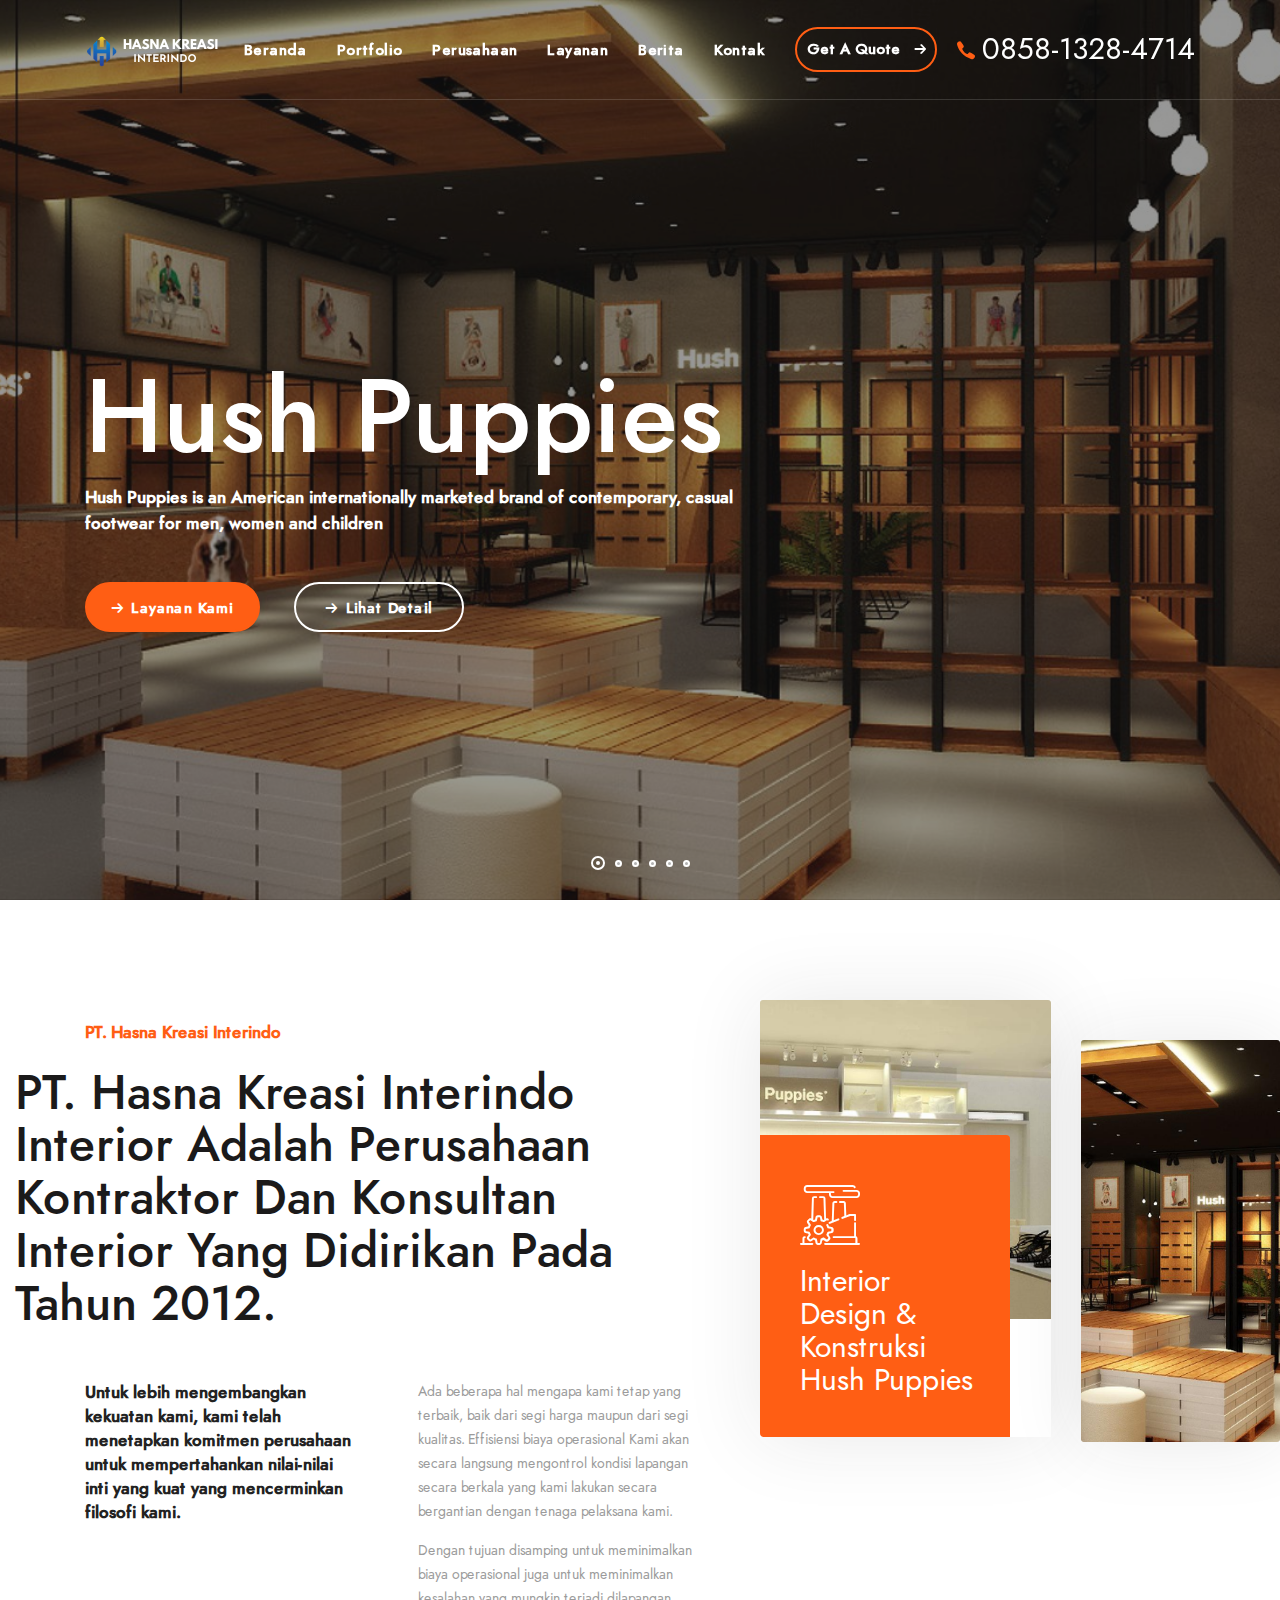
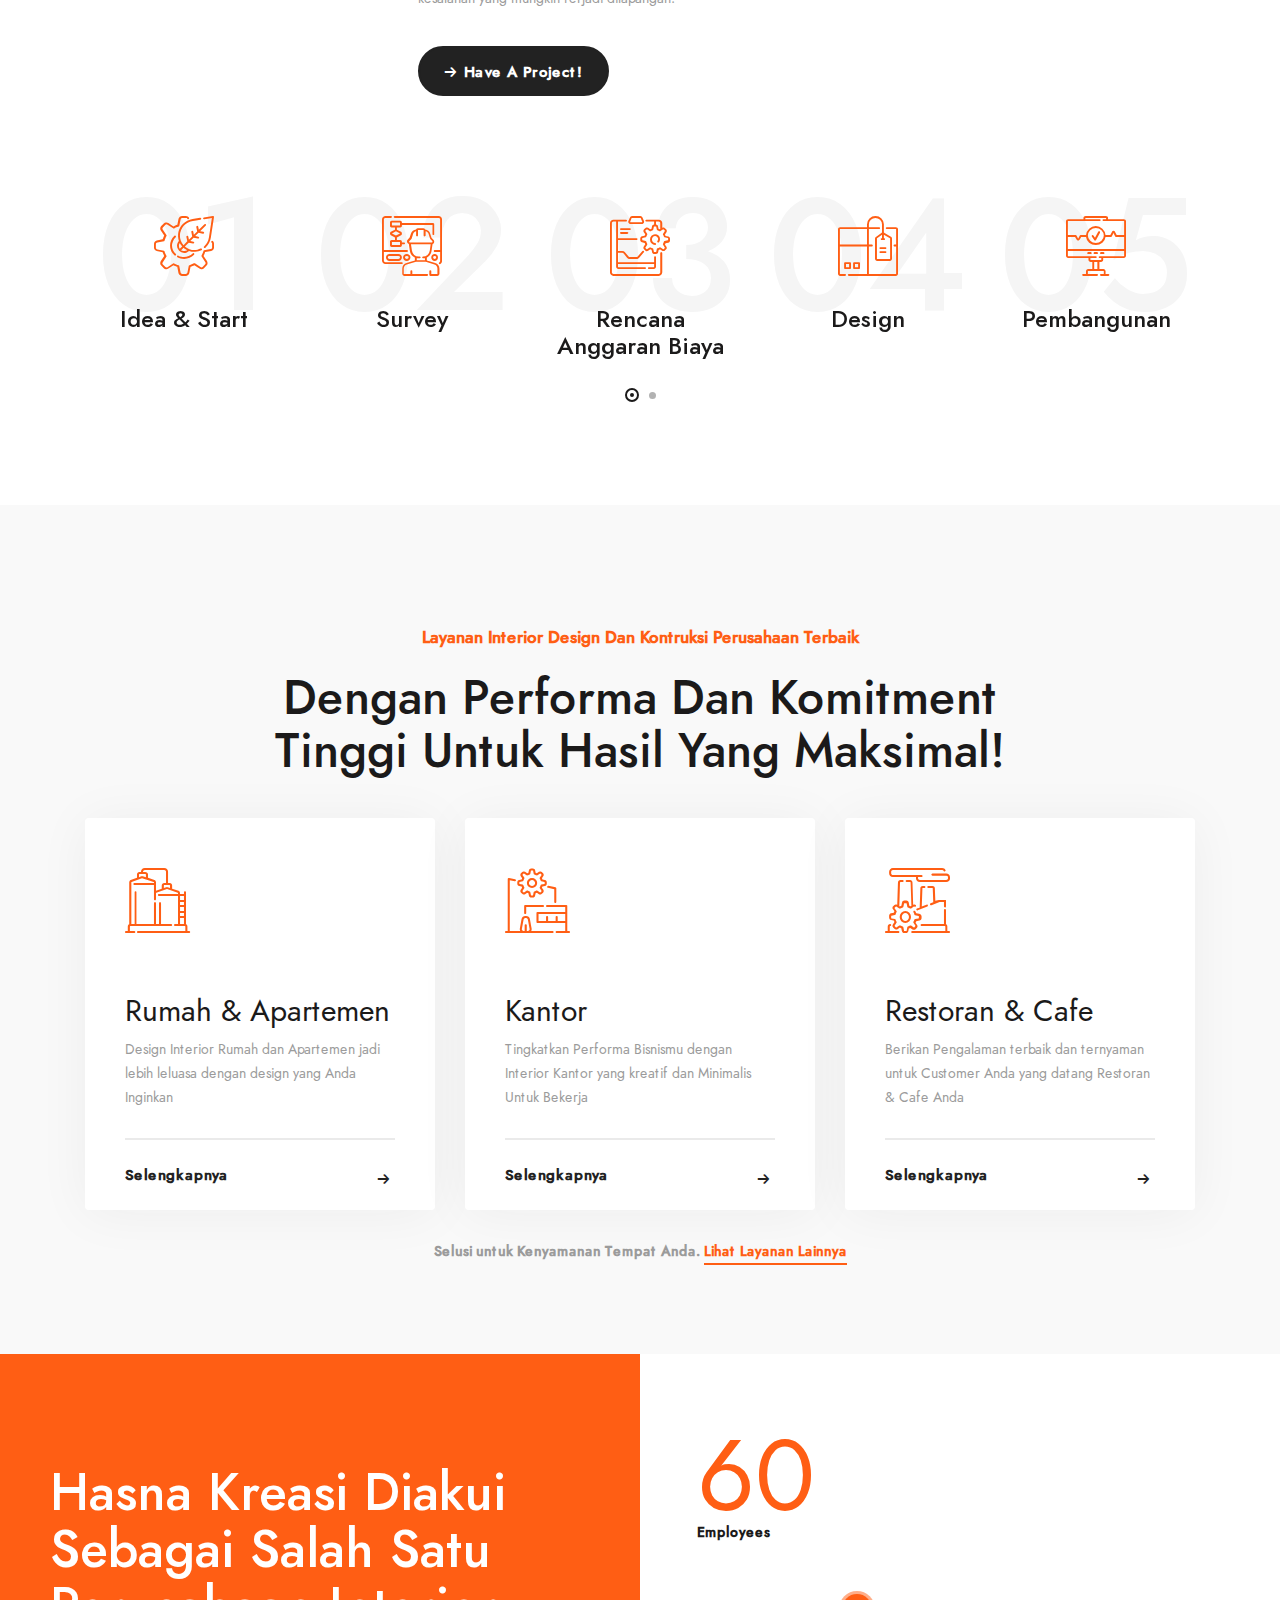
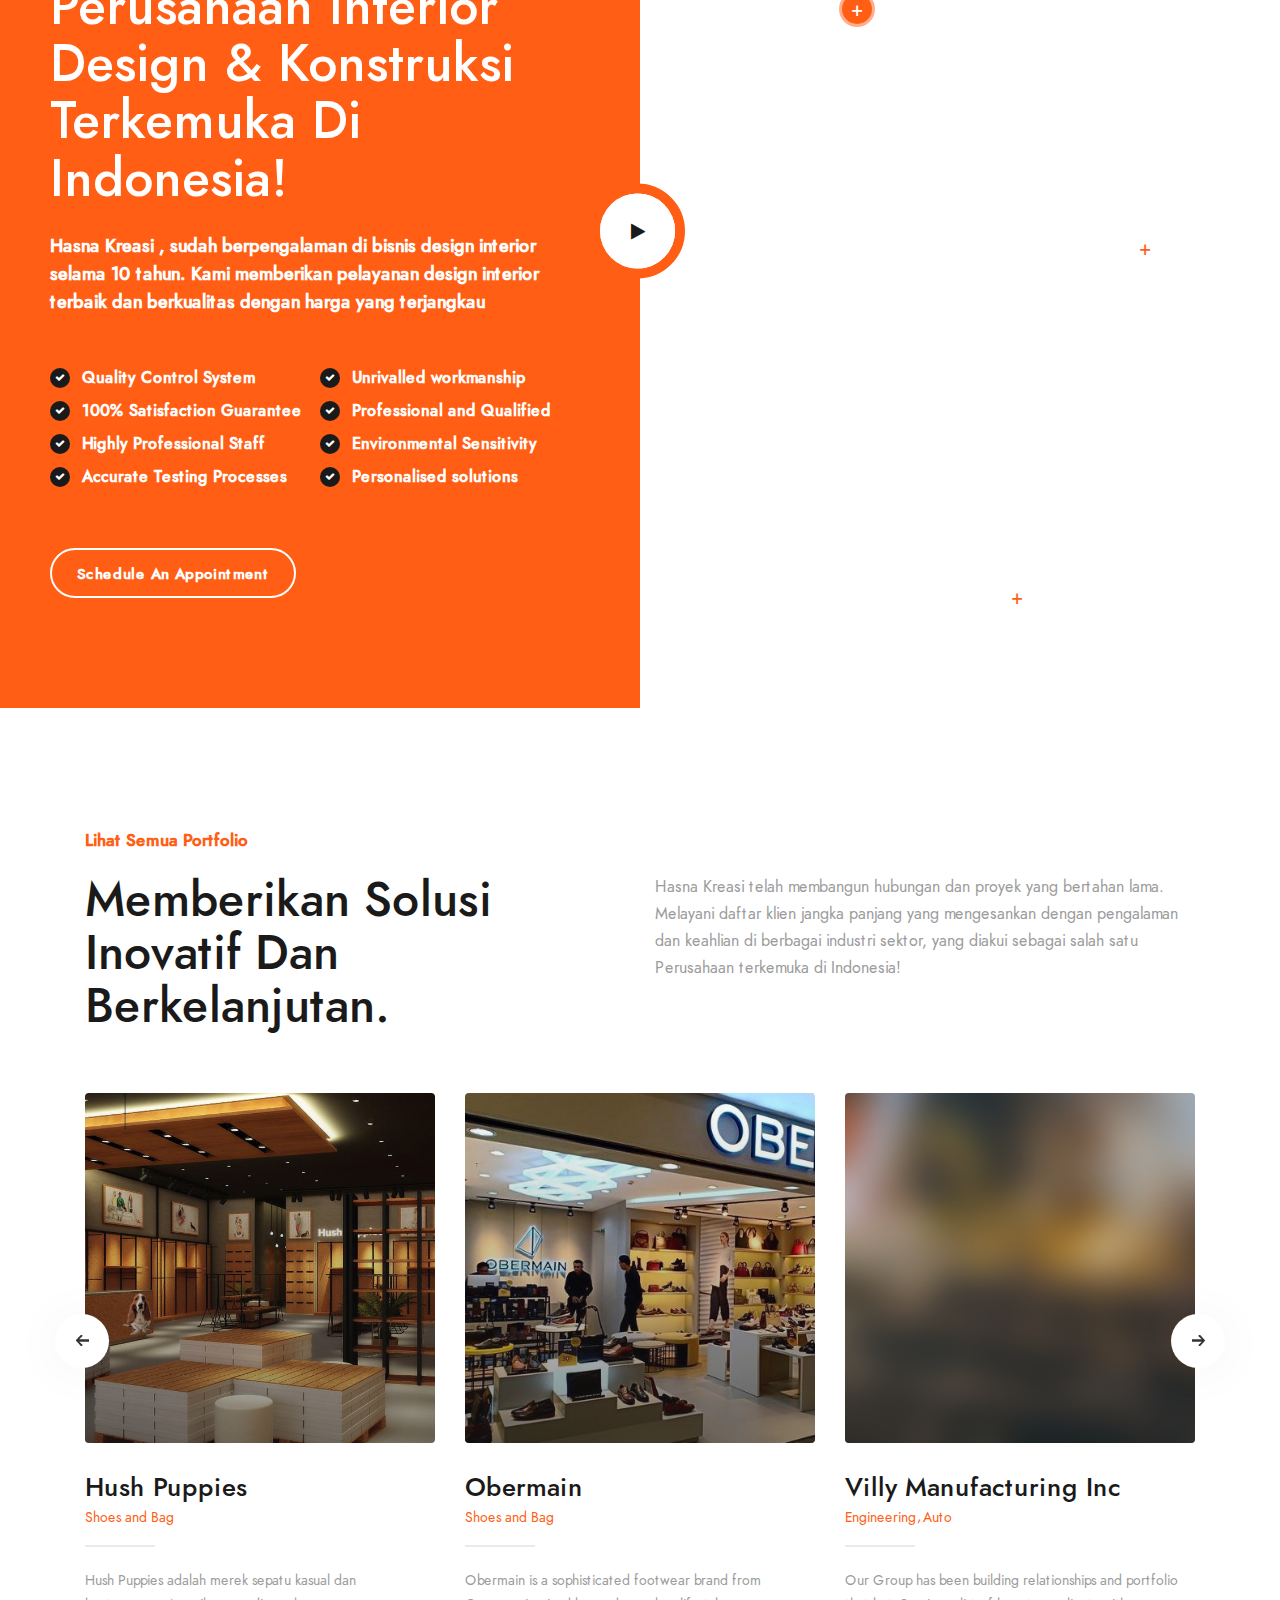
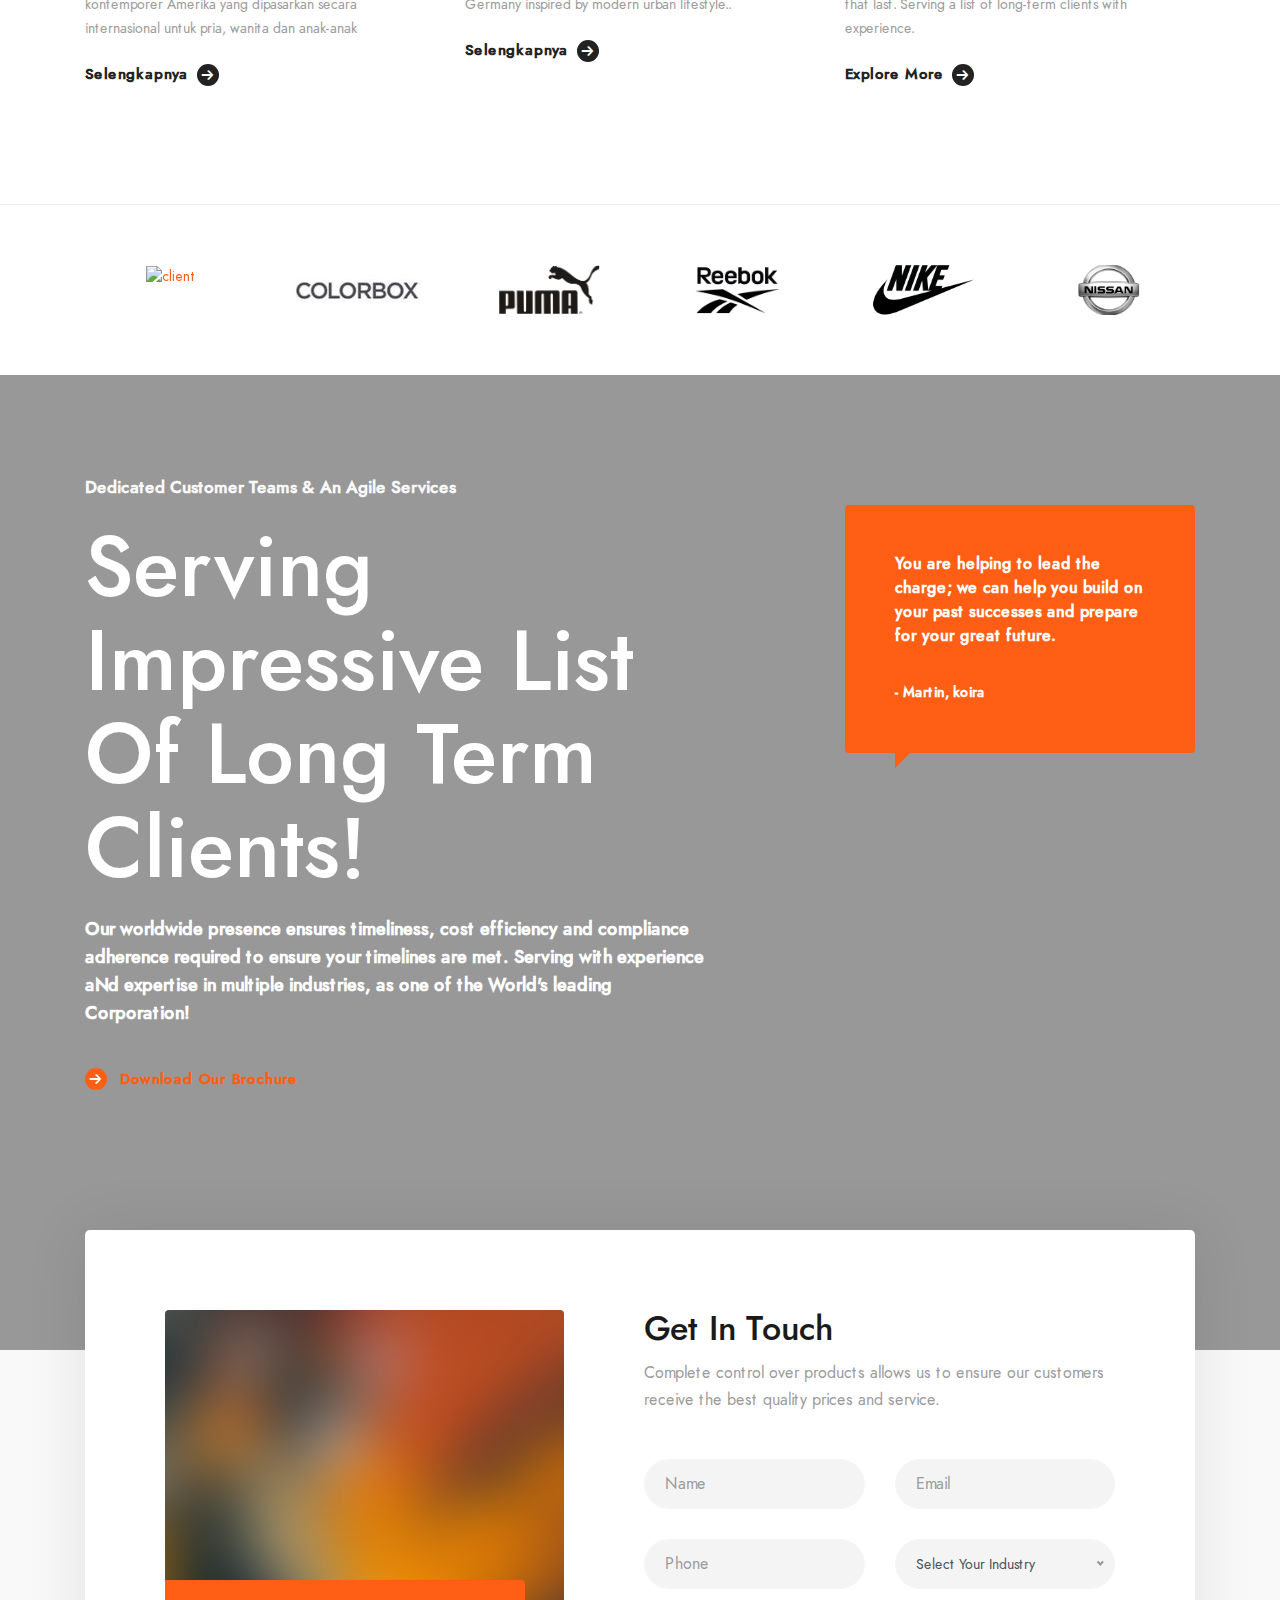
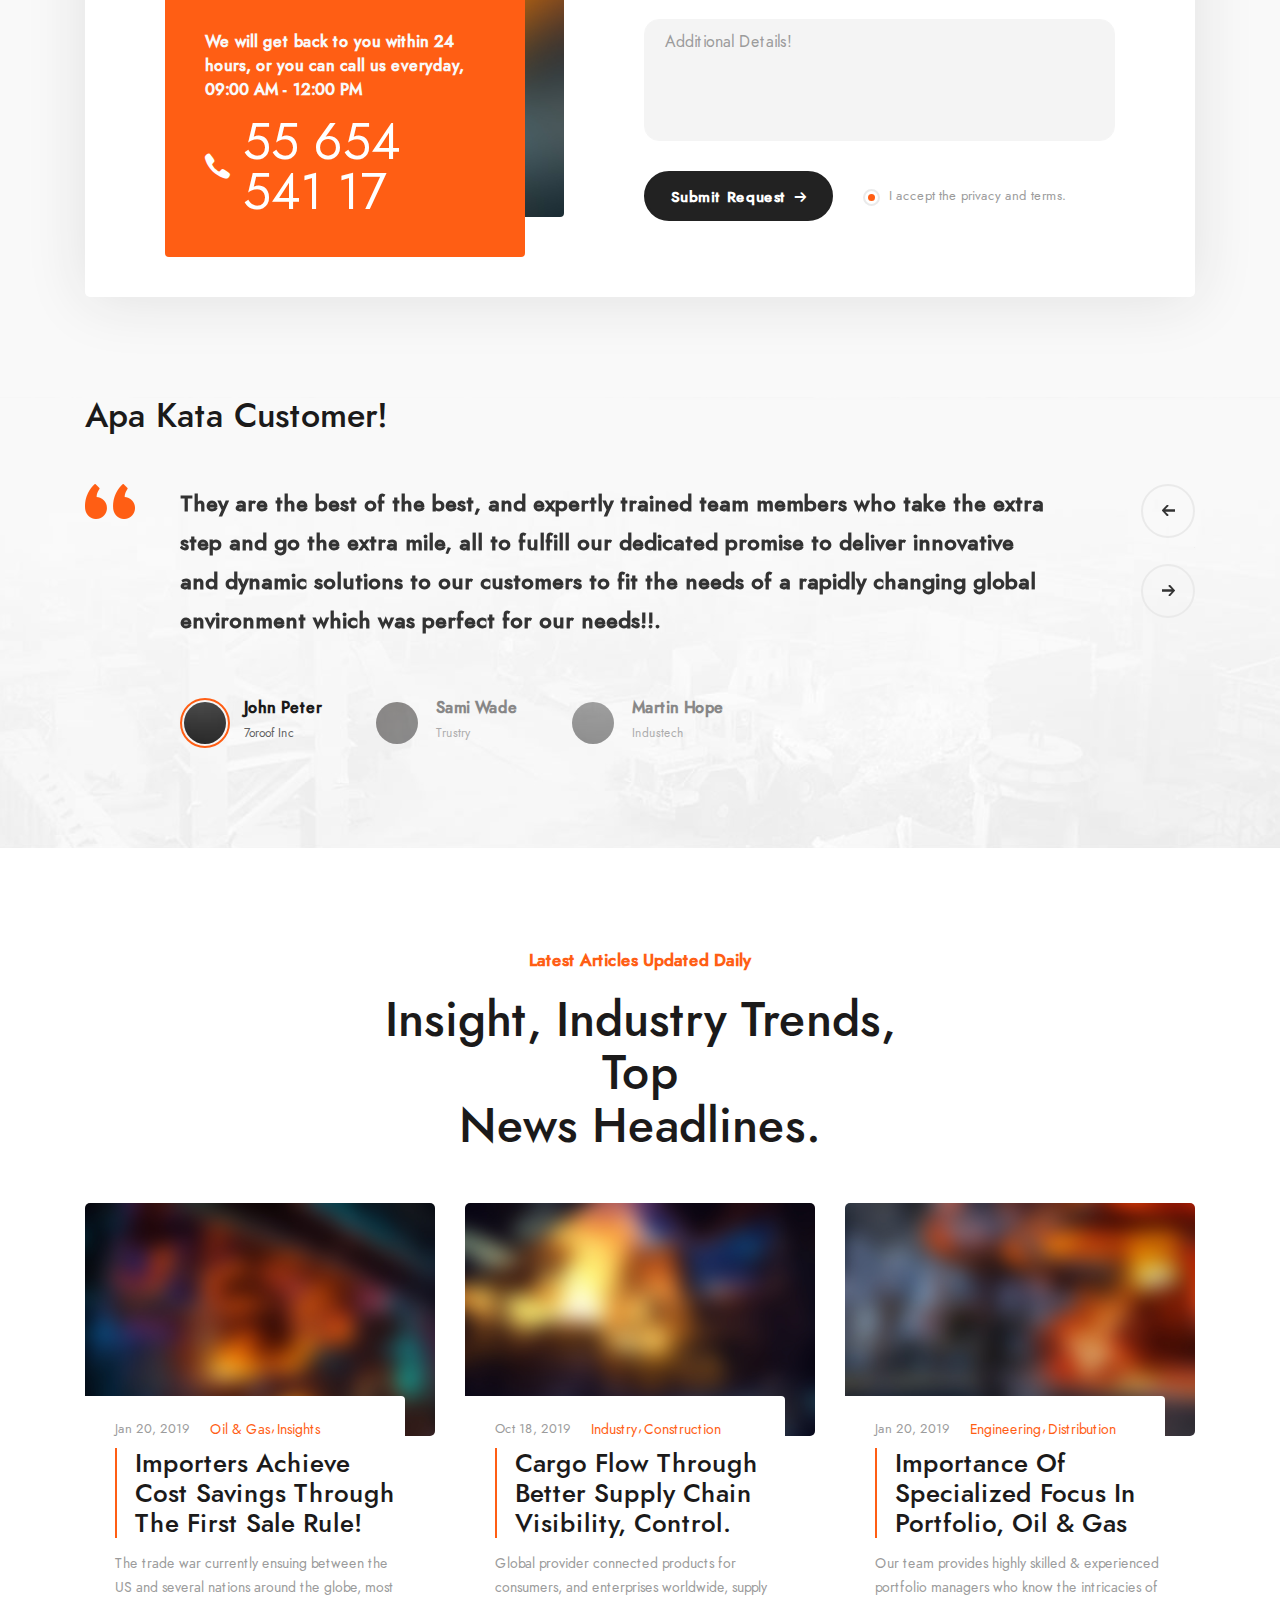
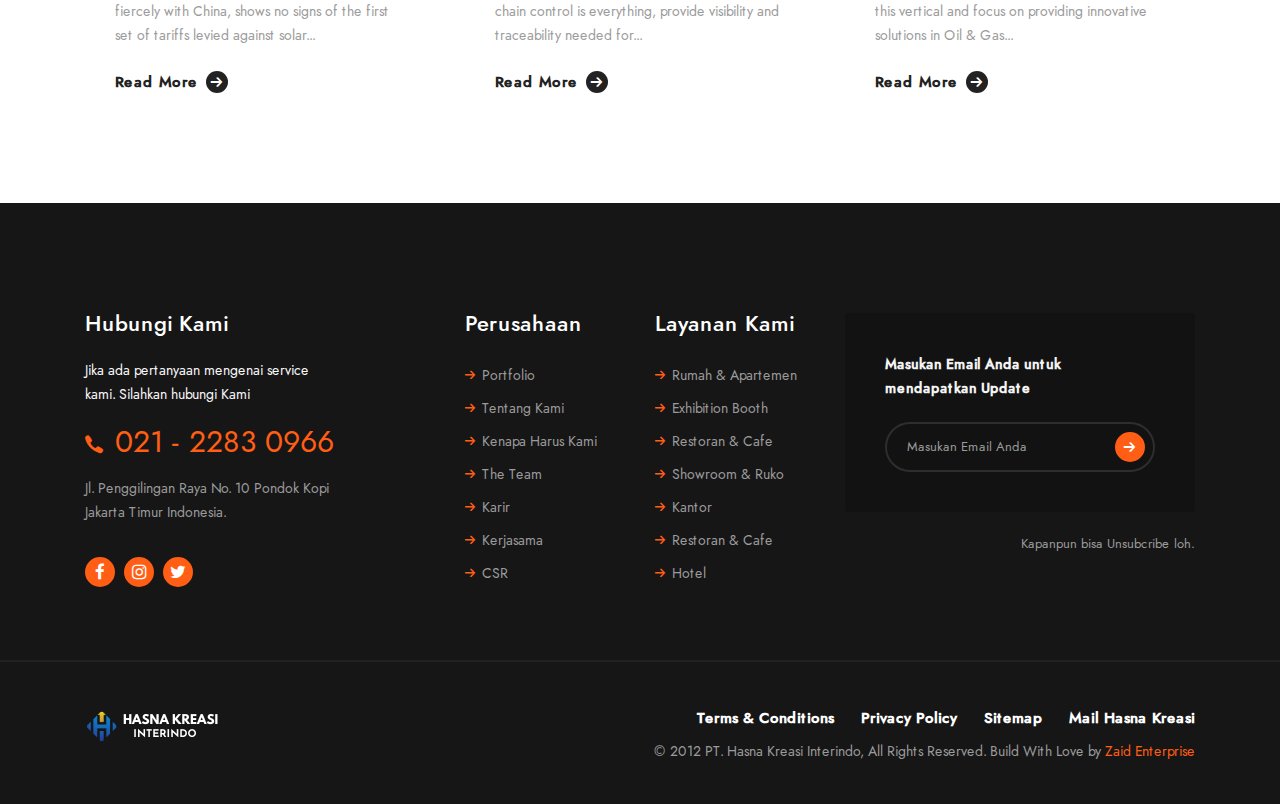
==== commit bec7175f: "add new page 2" ====
--- a/index.html
+++ b/index.html
@@ -318,7 +318,7 @@
           <div class="col-sm-12 col-md-12 col-lg-8 offset-lg-2">
             <div class="heading heading-2 text-center mb-40">
               <span class="heading__subtitle">Layanan Interior Design Dan Kontruksi Perusahaan Terbaik</span>
-              <h2 class="heading__title">High Performance Services For Multiple Industries And Technologies!</h2>
+              <h2 class="heading__title">Dengan Performa dan Komitment tinggi untuk Hasil yang Maksimal!</h2>
             </div><!-- /.heading -->
           </div><!-- /.col-lg-10 -->
         </div>
@@ -446,7 +446,7 @@
       <div class="container">
         <div class="row heading heading-2 mb-40">
           <div class="col-sm-12 col-md-12 col-lg-12">
-            <span class="heading__subtitle">Lihat Semua Portfolia</span>
+            <span class="heading__subtitle">Lihat Semua Portfolio</span>
           </div><!-- /.col-lg-12 -->
           <div class="col-sm-12 col-md-12 col-lg-6">
             <h2 class="heading__title">Memberikan Solusi Inovatif Dan Berkelanjutan.</h2>
@@ -477,18 +477,17 @@
               </div><!-- /.portfolio-item -->
               <div class="portfolio-item">
                 <div class="portfolio__img">
-                  <img src="media/images/case-studies/2.jpg" alt="portfolio img">
+                  <img src="media/images/case-studies/350x350obermain.png" alt="portfolio img">
                 </div><!-- /.portfolio-img -->
                 <div class="portfolio__content">
-                  <h4 class="portfolio__title"><a href="#">Highway Energy Station</a></h4>
+                  <h4 class="portfolio__title"><a href="#">Obermain</a></h4>
                   <div class="portfolio__cat">
-                    <a href="#">Construction</a><a href="#">Energy</a>
+                    <a href="https://www.instagram.com/obermainid/">Shoes and Bag </a>
                   </div><!-- /.portfolio-cat -->
                   <div class="divider__line divider__lg"></div>
-                  <p class="portfolio__desc">Cost savings is crucial, innovative technology minimizes your overall spend
-                    by utilizing an extensive consolidation.</p>
+                  <p class="portfolio__desc">Obermain is a sophisticated footwear brand from Germany inspired by modern urban lifestyle..</p>
                   <a href="#" class="btn btn__secondary btn__link">
-                    <span>Explore More</span><i class="icon-arrow-right"></i>
+                    <span>Selengkapnya</span><i class="icon-arrow-right"></i>
                   </a>
                 </div><!-- /.portfolio-content -->
               </div><!-- /.portfolio-item -->
@@ -583,19 +582,31 @@
                 <a href="#"><img src="https://www.hushpuppies.co.id/media/logo/stores/1/logo_2.png" alt="client"></a>
               </div><!-- /.client -->
               <div class="client">
-                <a href="#"><img src="media/images/clients/2.png" alt="client"></a>
+                <a href="#"><img src="media/images/logo/logocolorbox.png" alt="client"></a>
               </div><!-- /.client -->
               <div class="client">
-                <a href="#"><img src="media/images/clients/3.png" alt="client"></a>
+                <a href="#"><img src="media/images/logo/pumalogo.png" alt="client"></a>
               </div><!-- /.client -->
               <div class="client">
-                <a href="#"><img src="media/images/clients/4.png" alt="client"></a>
+                <a href="#"><img src="media/images/logo/rebook.png" alt="client"></a>
               </div><!-- /.client -->
               <div class="client">
-                <a href="#"><img src="media/images/clients/5.png" alt="client"></a>
+                <a href="#"><img src="media/images/logo/nike.png" alt="client"></a>
               </div><!-- /.client -->
               <div class="client">
-                <a href="#"><img src="media/images/clients/6.png" alt="client"></a>
+                <a href="#"><img src="media/images/logo/nissan.png" alt="client"></a>
+              </div><!-- /.client -->
+               <div class="client">
+                <a href="#"><img src="media/images/logo/burgerking.png" alt="client"></a>
+              </div><!-- /.client -->
+              <div class="client">
+                <a href="#"><img src="media/images/logo/hpcomp.png" alt="client"></a>
+              </div><!-- /.client -->
+              <div class="client">
+                <a href="#"><img src="media/images/logo/adidsaa.png" alt="client"></a>
+              </div><!-- /.client -->
+              <div class="client">
+                <a href="#"><img src="media/images/logo/guccci.png" alt="client"></a>
               </div><!-- /.client -->
             </div><!-- /.carousel -->
           </div><!-- /.col-lg-12 -->
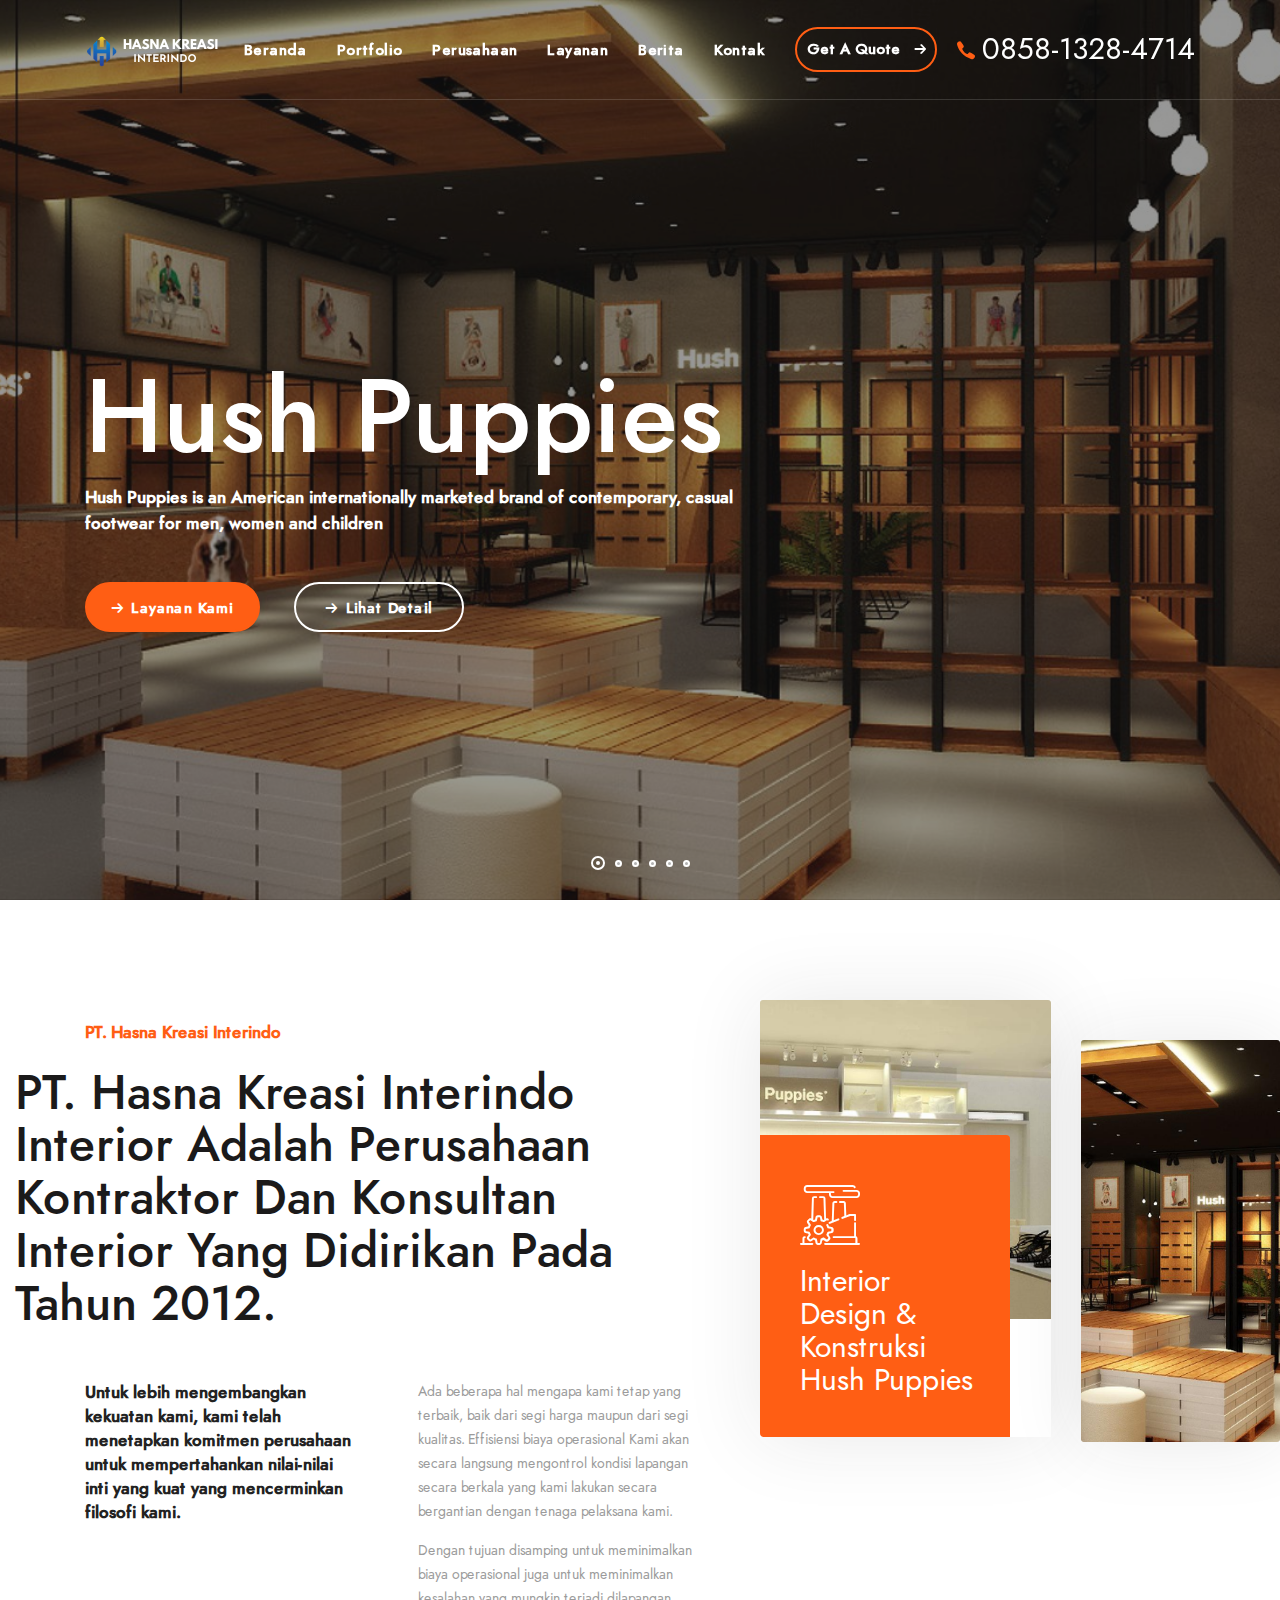
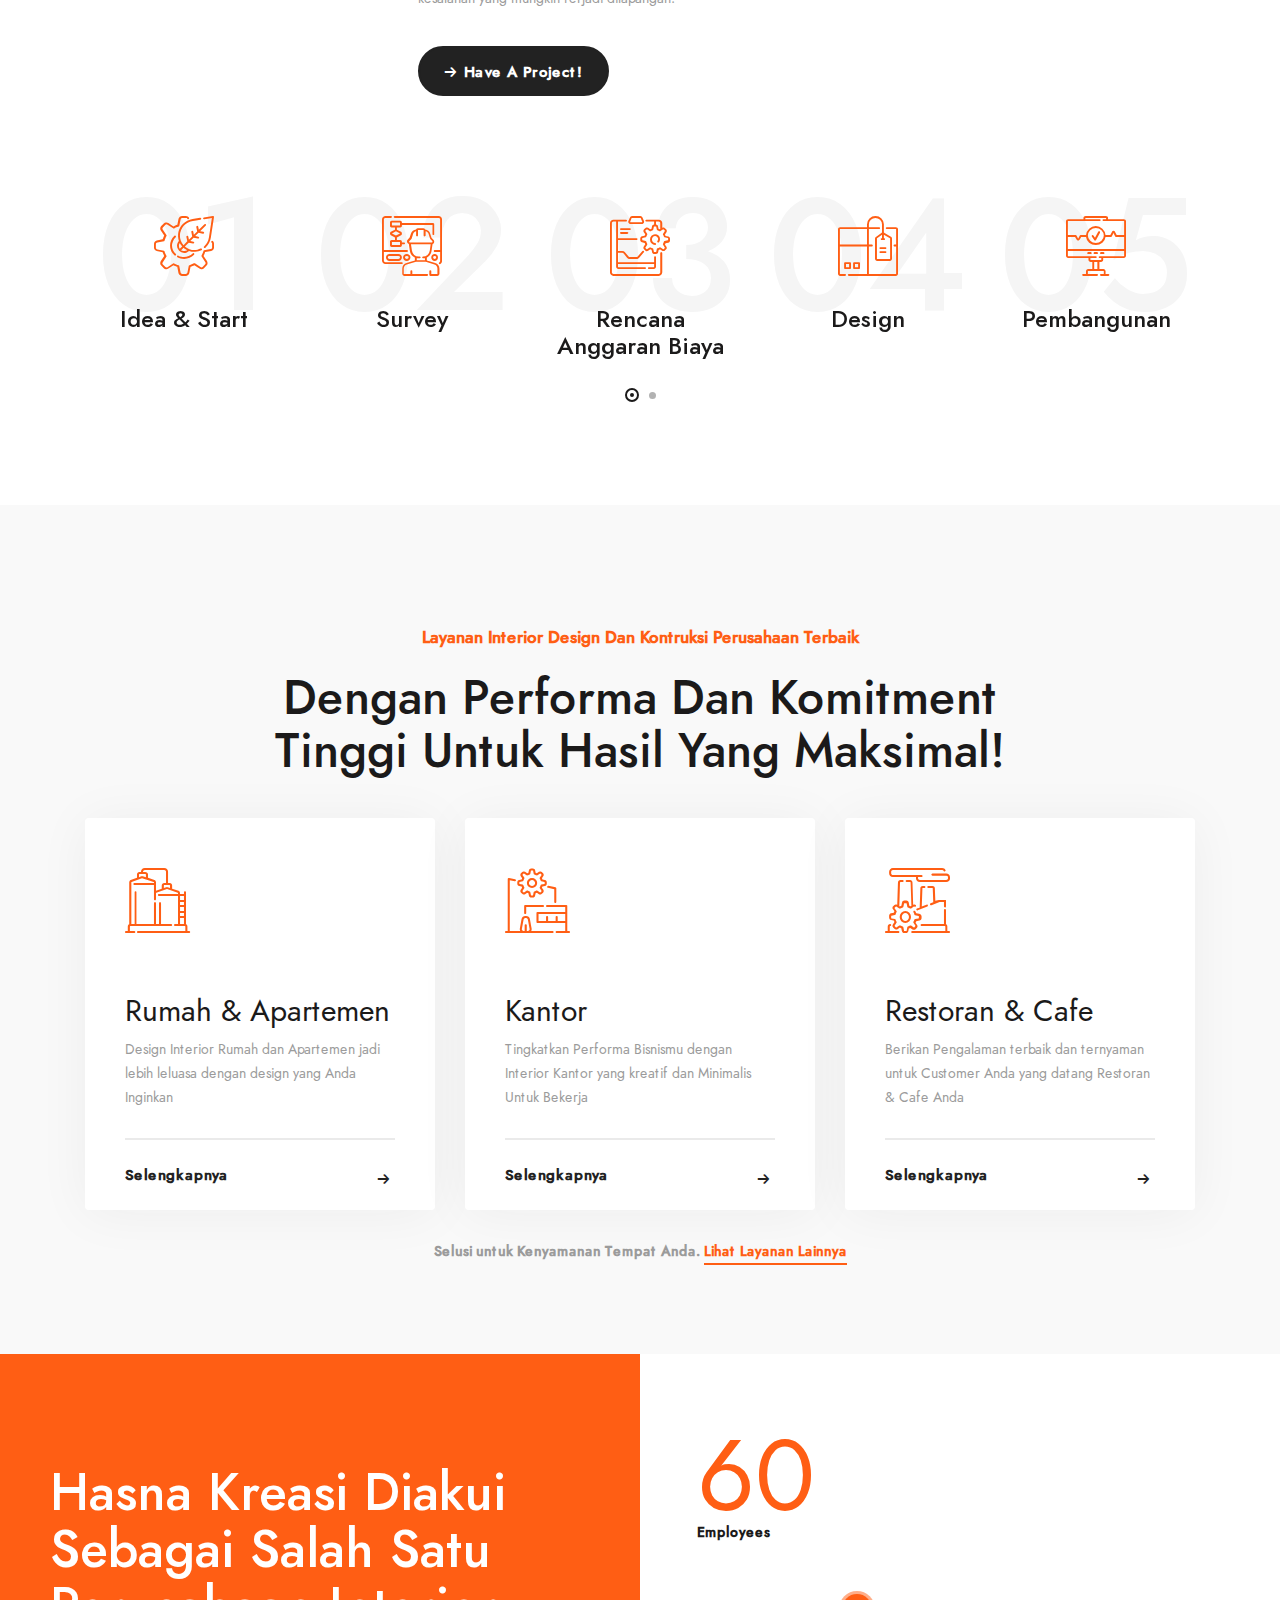
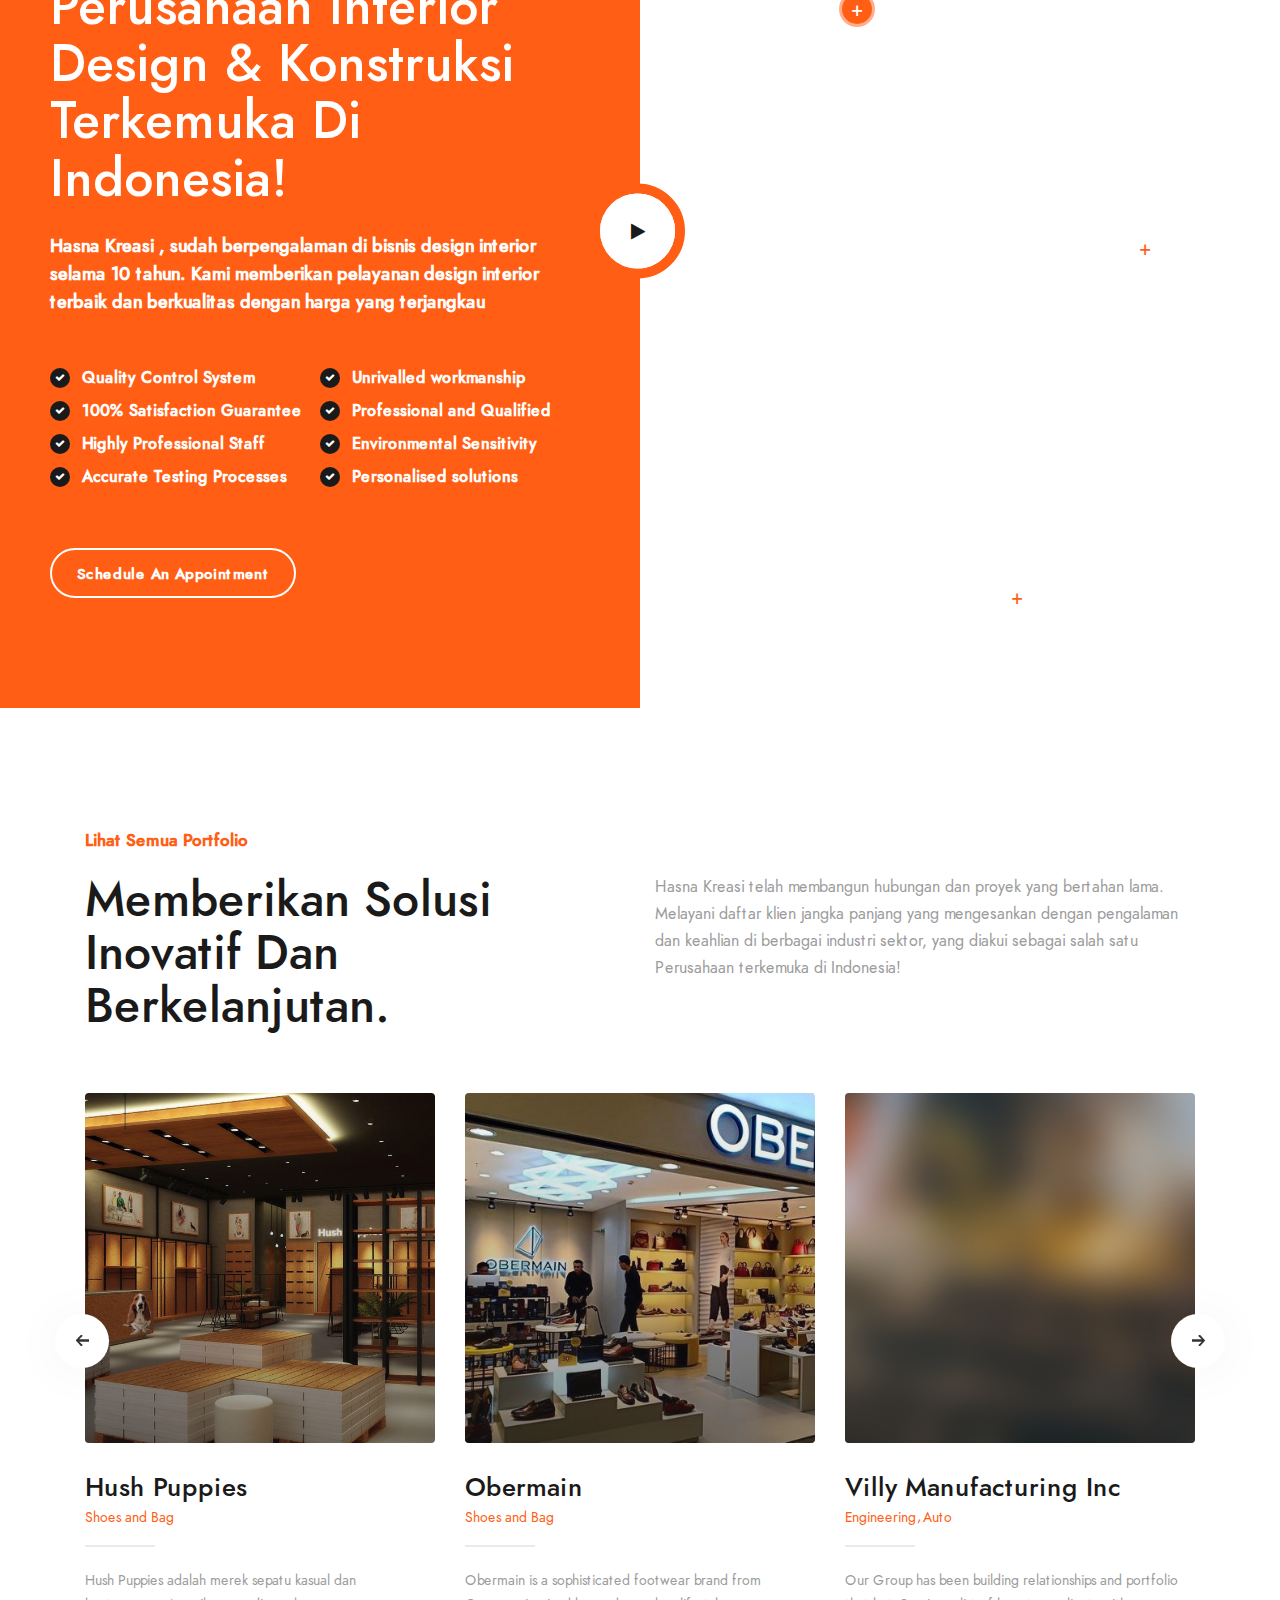
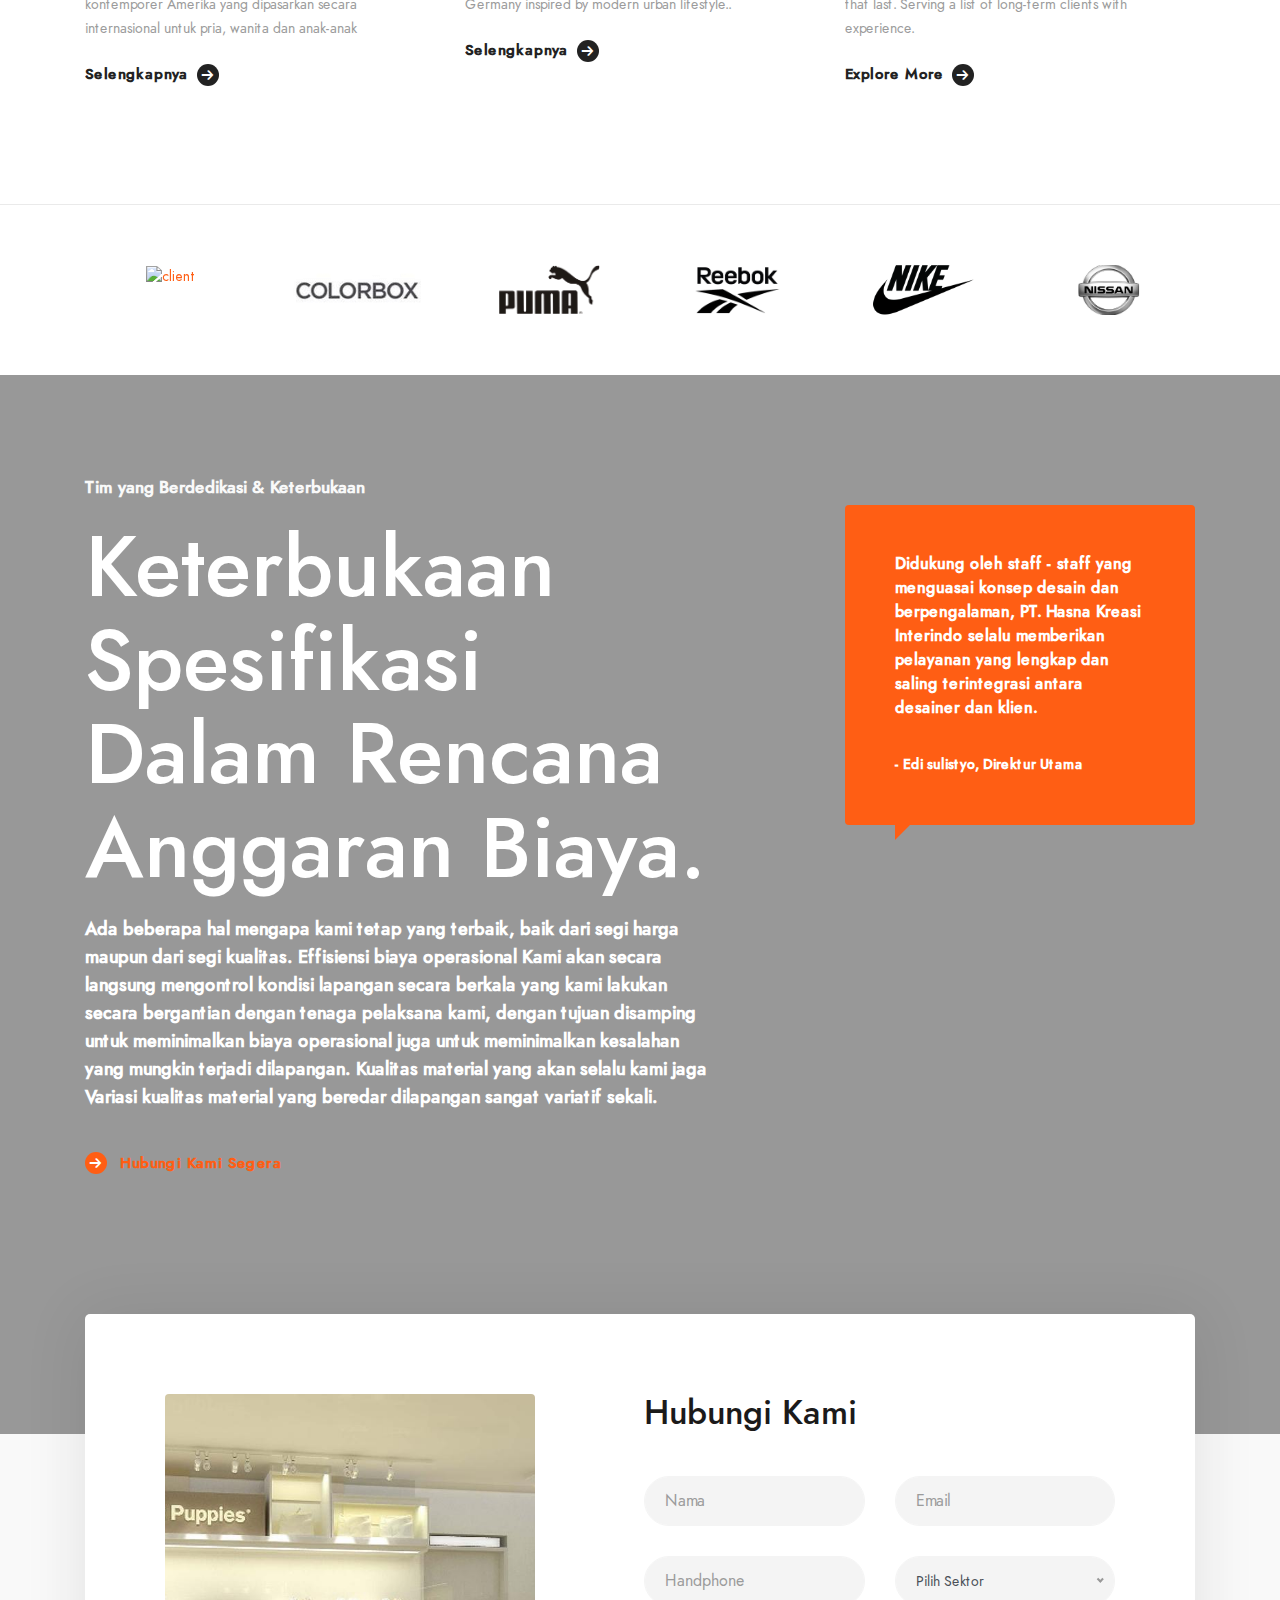
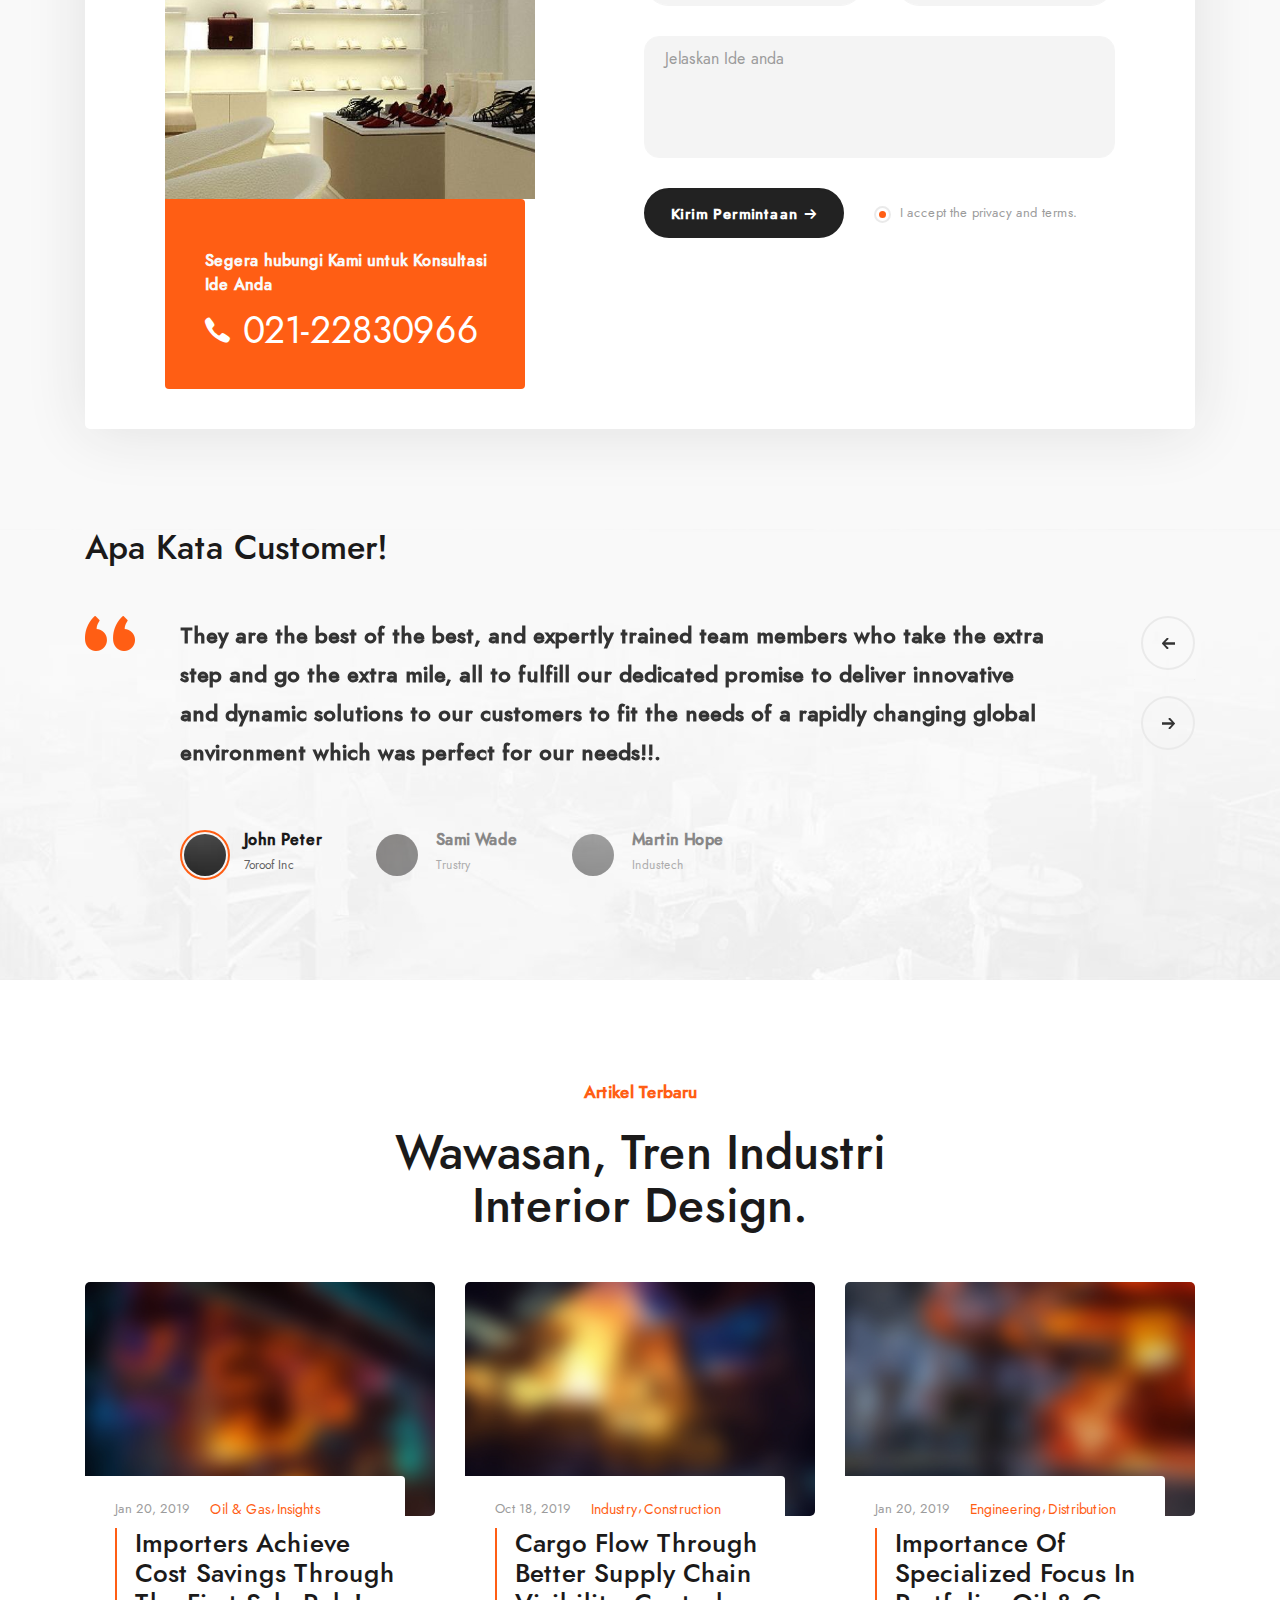
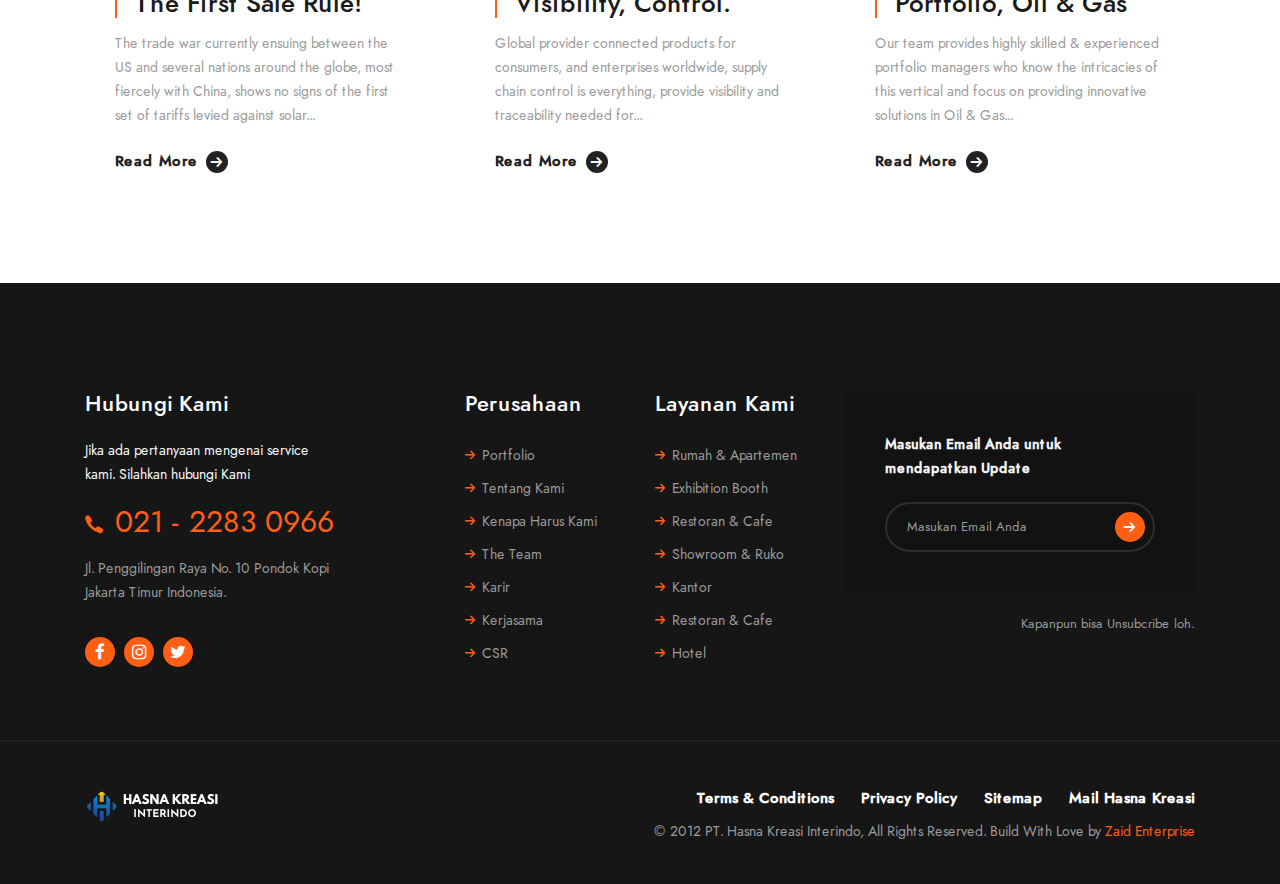
==== commit 5203f062: "add new page 3" ====
--- a/index.html
+++ b/index.html
@@ -618,26 +618,23 @@
         Banner layout 4
     =========================== -->
     <section id="bannerLayout4" class="banner banner-layout4 bg-overlay bg-parallax">
-      <div class="bg-img"><img src="media/images/banners/6.jpg" alt="background"></div>
+      <div class="bg-img"><img src="media/images/sliders/image2.jpg" alt="background"></div>
       <div class="container">
         <div class="row">
           <div class="col-sm-12 col-md-12 col-lg-7">
             <div class="heading heading-5 heading-white mb-40">
-              <span class="heading__subtitle">Dedicated Customer Teams & An Agile Services</span>
-              <h3 class="heading__title">Serving Impressive List Of Long Term Clients!</h3>
-              <p class="heading__desc">Our worldwide presence ensures timeliness, cost efficiency and compliance
-                adherence required to ensure your timelines are met. Serving with experience aNd expertise in multiple
-                industries, as one of the World's leading Corporation!</p>
+              <span class="heading__subtitle">Tim yang Berdedikasi & Keterbukaan</span>
+              <h3 class="heading__title">Keterbukaan Spesifikasi Dalam Rencana Anggaran Biaya.</h3>
+              <p class="heading__desc">Ada beberapa hal mengapa kami tetap yang terbaik, baik dari segi harga maupun dari segi kualitas. Effisiensi biaya operasional Kami akan secara langsung mengontrol kondisi lapangan secara berkala yang kami lakukan secara bergantian dengan tenaga pelaksana kami, dengan tujuan disamping untuk meminimalkan biaya operasional juga untuk meminimalkan kesalahan yang mungkin terjadi dilapangan. Kualitas material yang akan selalu kami jaga Variasi kualitas material yang beredar dilapangan sangat variatif sekali. </p>
             </div><!-- /.heading -->
             <a href="#" class="btn btn__primary btn__link">
-              <i class="icon-arrow-right"></i> <span>Download our Brochure</span>
+              <i class="icon-arrow-right"></i> <span>Hubungi Kami Segera</span>
             </a>
           </div><!-- /.col-lg-7 -->
           <div class="col-sm-12 col-md-12 col-lg-4 offset-lg-1">
             <blockquote class="blockquote">
-              You are helping to lead the charge; we can help you build on your past successes and prepare for your
-              great future.
-              <span class="quote__author">- Martin, koira</span>
+              Didukung oleh staff - staff yang menguasai konsep desain dan berpengalaman, PT. Hasna Kreasi Interindo selalu memberikan pelayanan yang lengkap dan saling terintegrasi antara desainer dan klien.
+              <span class="quote__author">- Edi sulistyo, Direktur Utama</span>
             </blockquote>
           </div><!-- /.col-lg-4 -->
         </div><!-- /.row -->
@@ -653,50 +650,51 @@
           <div class="col-sm-12 col-md-12 col-lg-12">
             <div class="contact__panel">
               <div class="contact__panel-banner">
-                <img src="media/images/banners/2.jpg" alt="banner img">
+                <img src="media/images/backgrounds/bg-main.png" alt="banner img">
                 <div class="cta__banner">
-                  <p class="cta__desc"><strong>We will get back to you within 24 hours, or you can call us everyday,
-                      09:00 AM - 12:00 PM</strong></p>
+                  <p class="cta__desc"><strong>Segera hubungi Kami untuk Konsultasi Ide Anda</strong></p>
                   <div class="contact__number d-flex align-items-center">
                     <i class="icon-phone"></i>
-                    <a href="tel:5565454117">55 654 541 17</a>
+                    <a class="font-size37" href="tel:02122830966">021-22830966</a>
                   </div>
                 </div>
               </div>
               <form class="contact__form-panel">
                 <div class="row">
                   <div class="col-sm-12 contact__form-panel-header">
-                    <h4>Get In Touch</h4>
-                    <p>Complete control over products allows us to ensure our customers receive the best quality
-                      prices
-                      and service.</p>
+                    <h4>Hubungi Kami</h4>
+                    <p></p>
                   </div>
                   <div class="col-sm-6 col-md-6 col-lg-6">
-                    <div class="form-group"><input type="text" class="form-control" placeholder="Name"></div>
+                    <div class="form-group"><input type="text" class="form-control" placeholder="Nama"></div>
                   </div><!-- /.col-lg-6 -->
                   <div class="col-sm-6 col-md-6 col-lg-6">
                     <div class="form-group"><input type="email" class="form-control" placeholder="Email"></div>
                   </div><!-- /.col-lg-6 -->
                   <div class="col-sm-6 col-md-6 col-lg-6">
-                    <div class="form-group"><input type="text" class="form-control" placeholder="Phone"></div>
+                    <div class="form-group"><input type="text" class="form-control" placeholder="Handphone"></div>
                   </div><!-- /.col-lg-6 -->
                   <div class="col-sm-6 col-md-6 col-lg-6">
                     <div class="form-group">
                       <select class="form-control form-group w-100">
-                        <option>Select Your Industry</option>
-                        <option>Industry 1</option>
-                        <option>Industry 2</option>
+                        <option>Pilih Sektor</option>
+                        <option>Rumah & Apartemen</option>
+                        <option>Restauran & Cafe</option>
+                        <option>Exhibition Booth</option>
+                        <option>Showroom & Ruko</option>
+                        <option>Hotel</option>
+                        <option>Kantor</option>
                       </select>
                     </div>
                   </div><!-- /.col-lg-6 -->
                   <div class="col-sm-12 col-md-12 col-lg-12">
                     <div class="form-group">
-                      <textarea class="form-control" placeholder="Additional Details!"></textarea>
+                      <textarea class="form-control" placeholder="Jelaskan Ide anda"></textarea>
                     </div>
                   </div><!-- /.col-lg-12 -->
                   <div class="col-sm-12 col-md-12 col-lg-12 d-flex align-items-center">
                     <button type="submit" class="btn btn__secondary mr-30">
-                      <span>Submit Request</span><i class="icon-arrow-right"></i>
+                      <span>Kirim Permintaan</span><i class="icon-arrow-right"></i>
                     </button>
                     <div class="input-radio">
                       <label class="label-radio">I accept the privacy and terms.
@@ -803,8 +801,8 @@
         <div class="row">
           <div class="col-sm-12 col-md-12 col-lg-6 offset-lg-3">
             <div class="heading heading-2 text-center mb-50">
-              <span class="heading__subtitle">Latest Articles Updated Daily</span>
-              <h2 class="heading__title">Insight, Industry Trends, Top <br>News Headlines.</h2>
+              <span class="heading__subtitle">Artikel Terbaru</span>
+              <h2 class="heading__title">Wawasan, Tren Industri Interior Design.</h2>
             </div><!-- /.heading -->
           </div><!-- /.col-lg-6 -->
         </div><!-- /.row-->
--- a/style.css
+++ b/style.css
@@ -137,6 +137,9 @@
   -ms-transform: translateY(-50%);
   -o-transform: translateY(-50%);
   transform: translateY(-50%);
+}
+.font-size37{
+  font-size: 37px !important;
 }
 
 .background-banner {
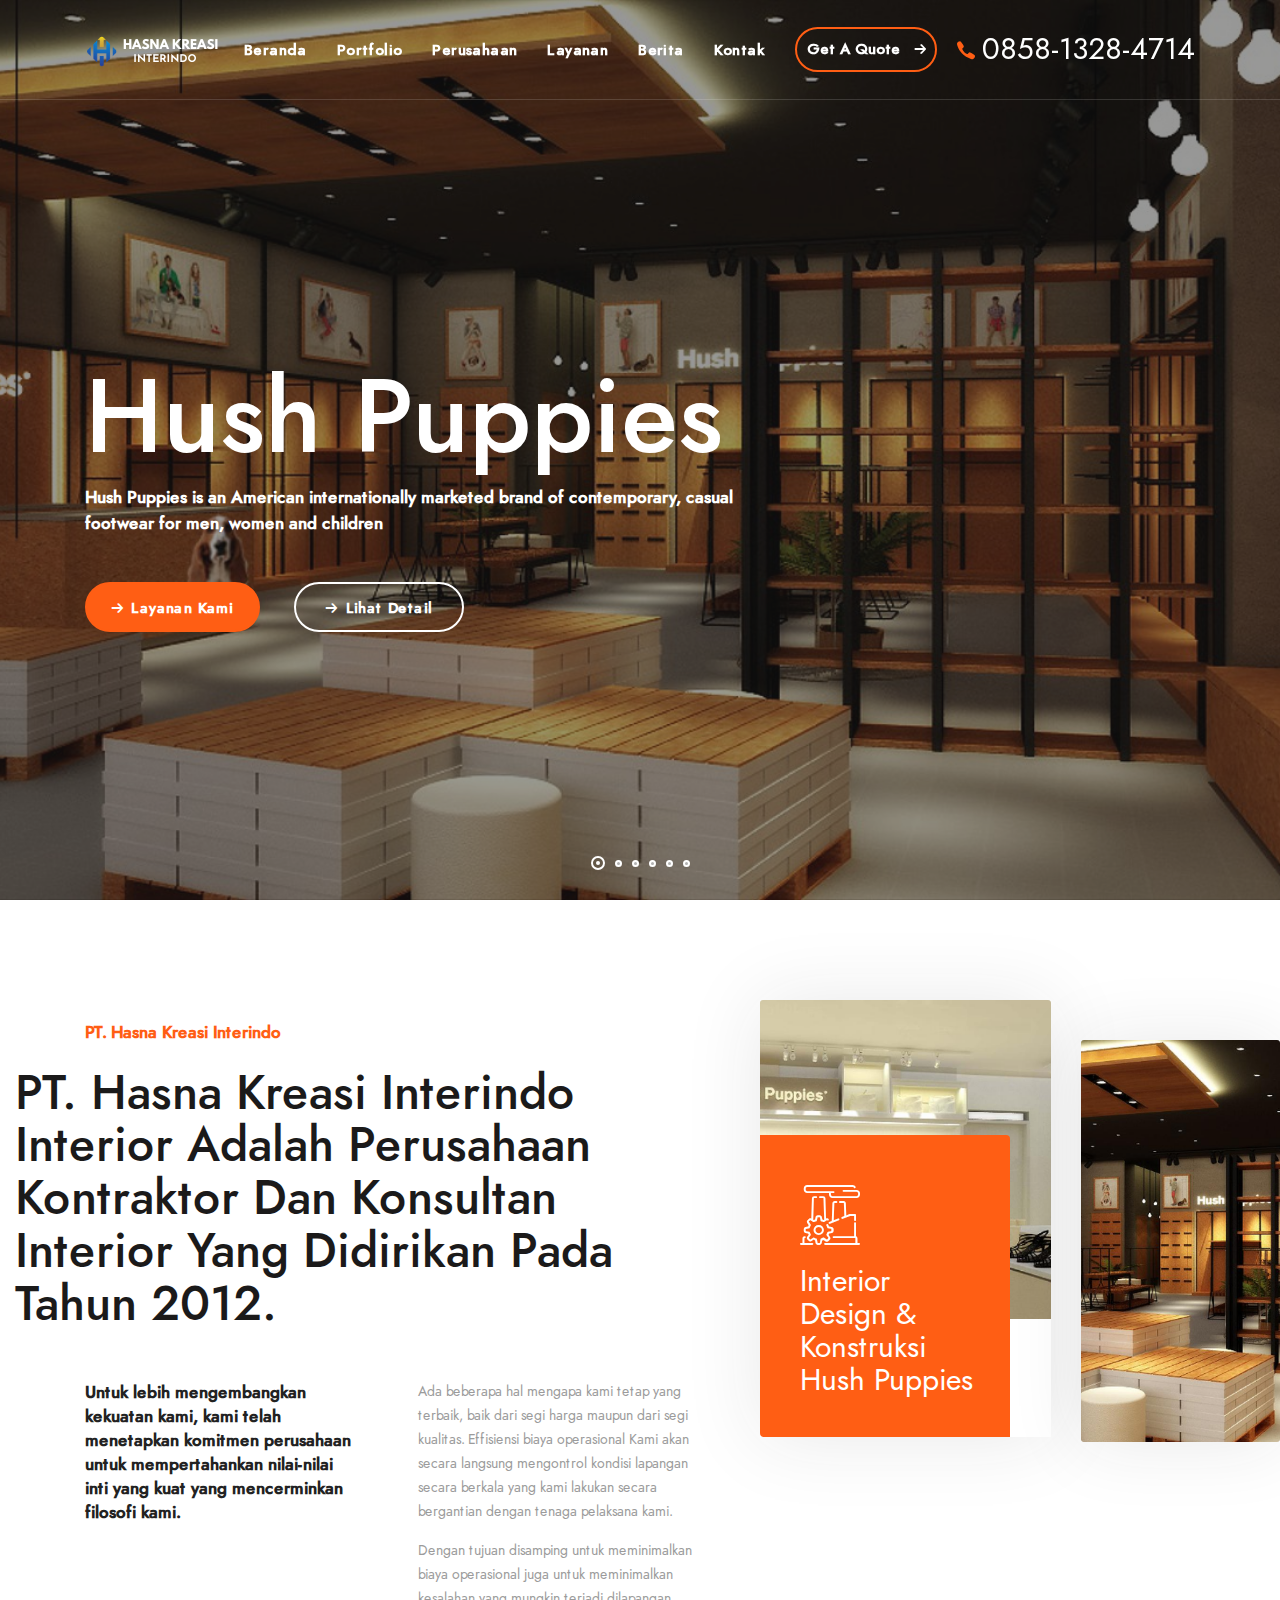
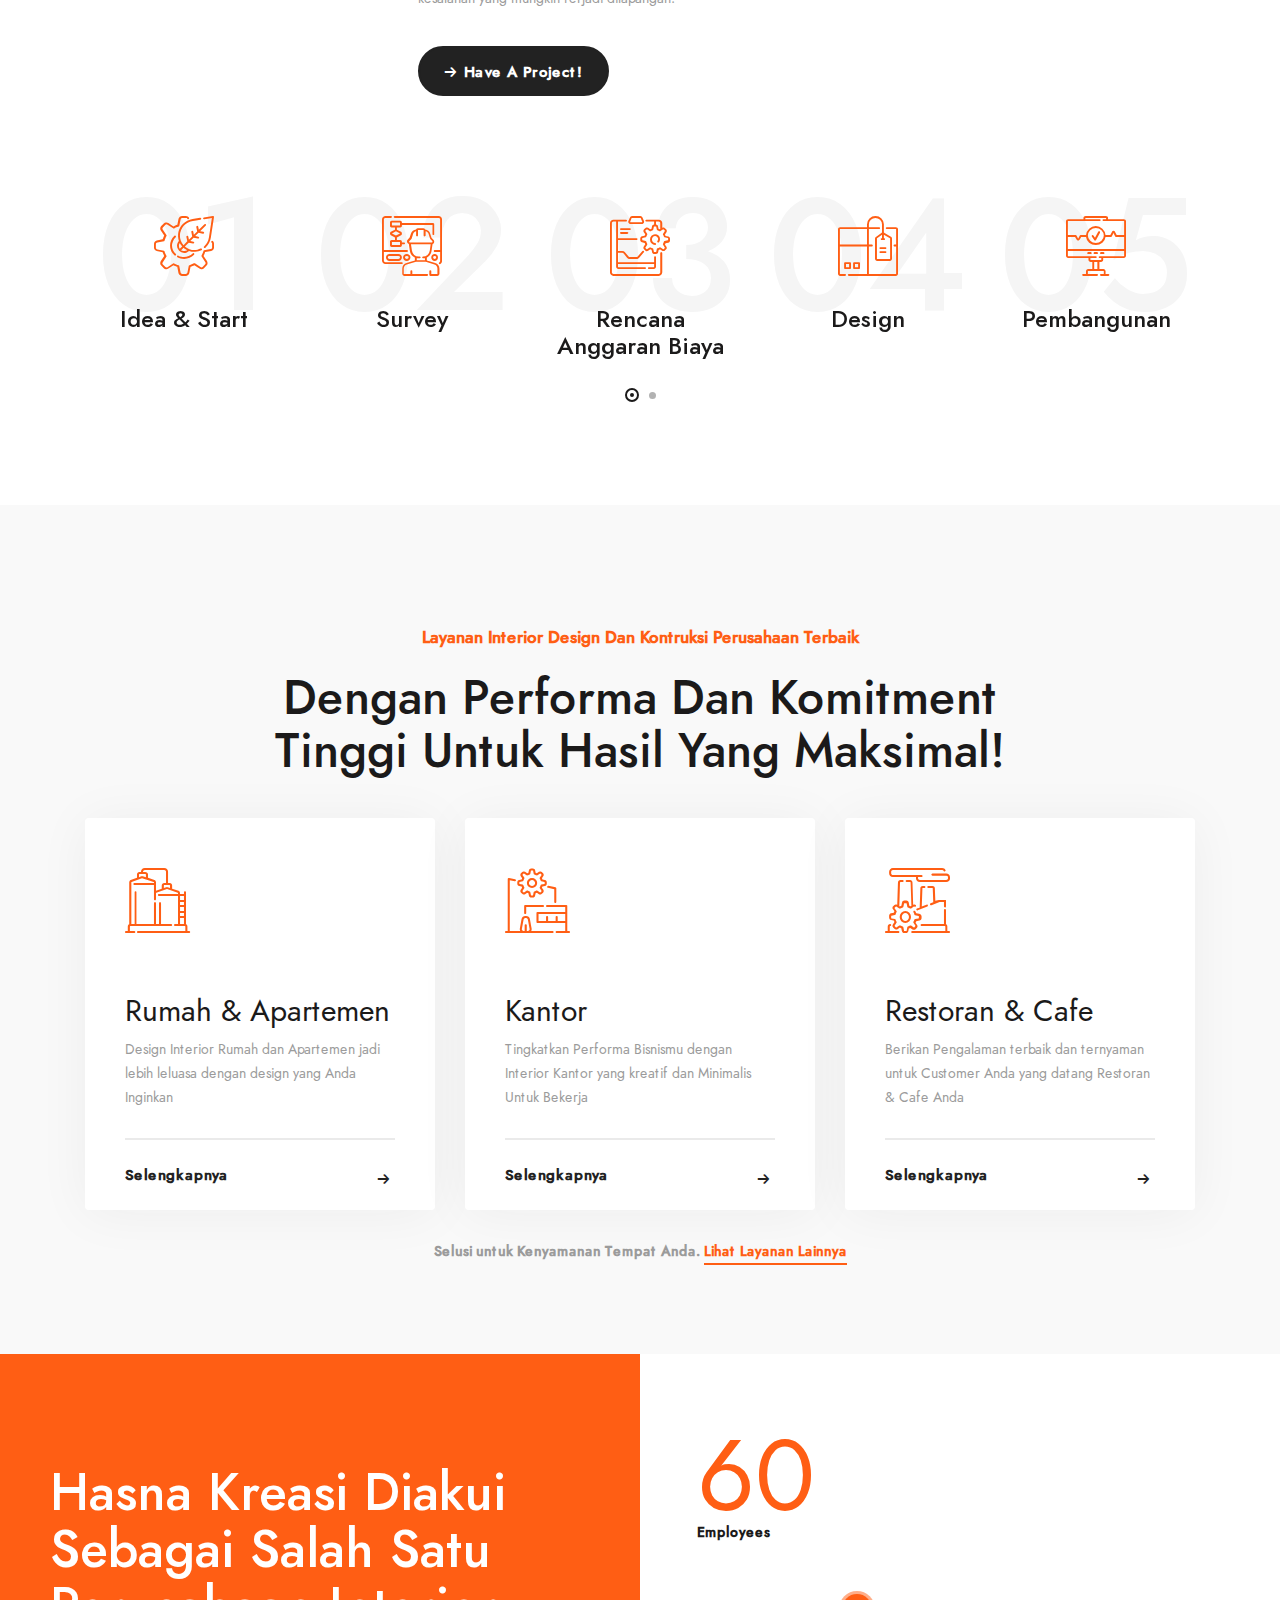
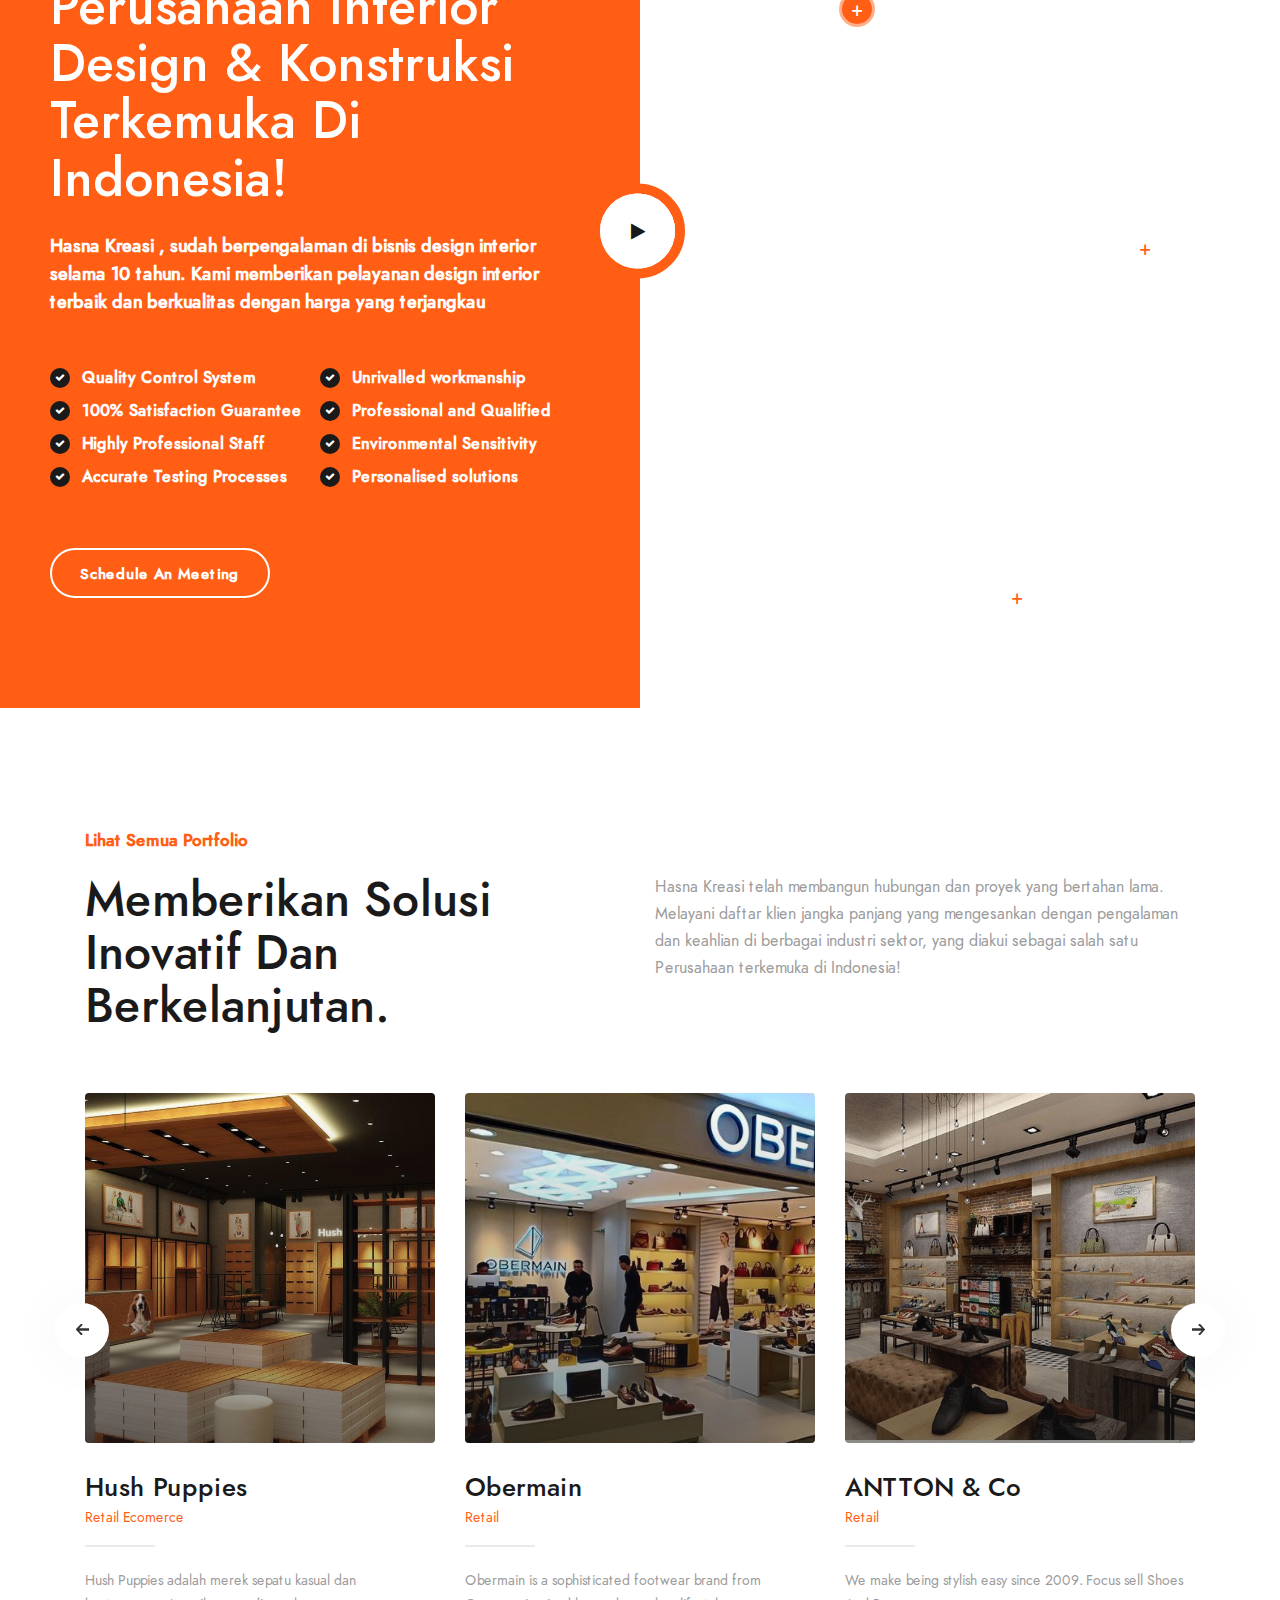
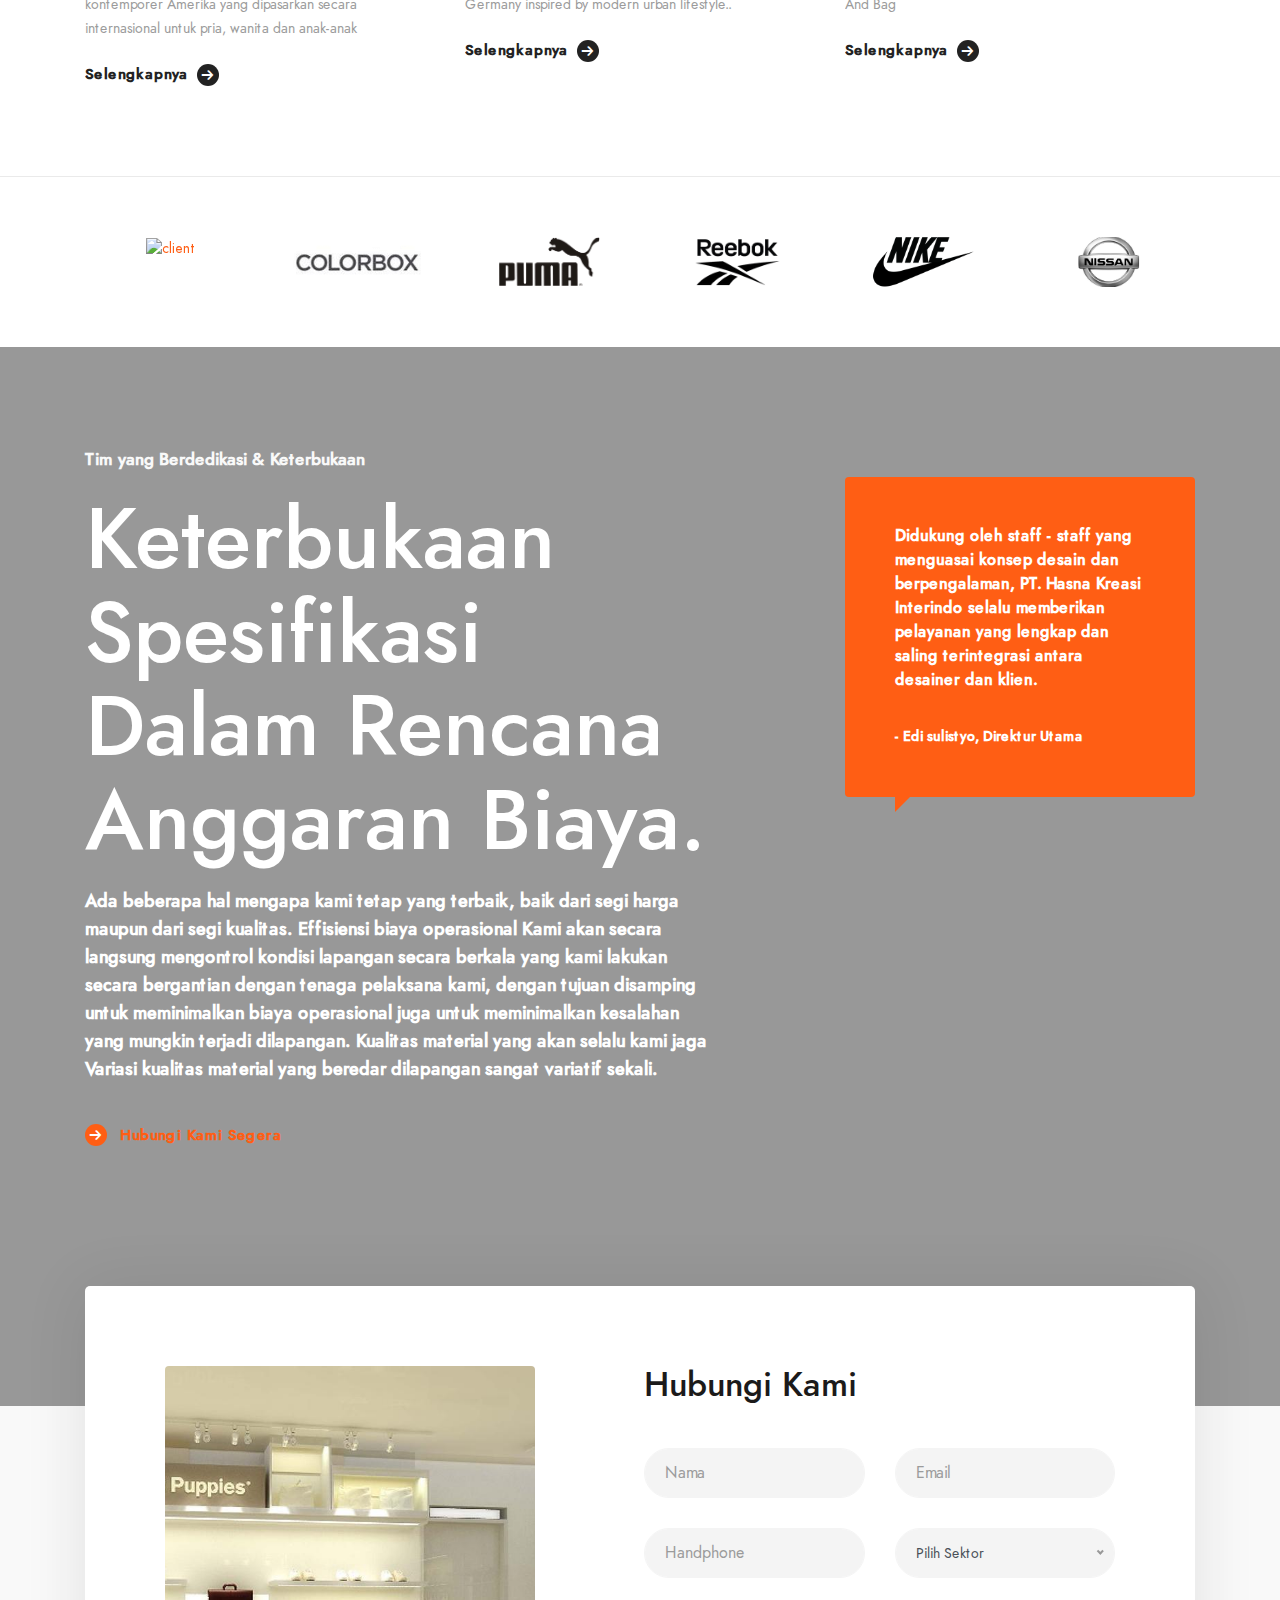
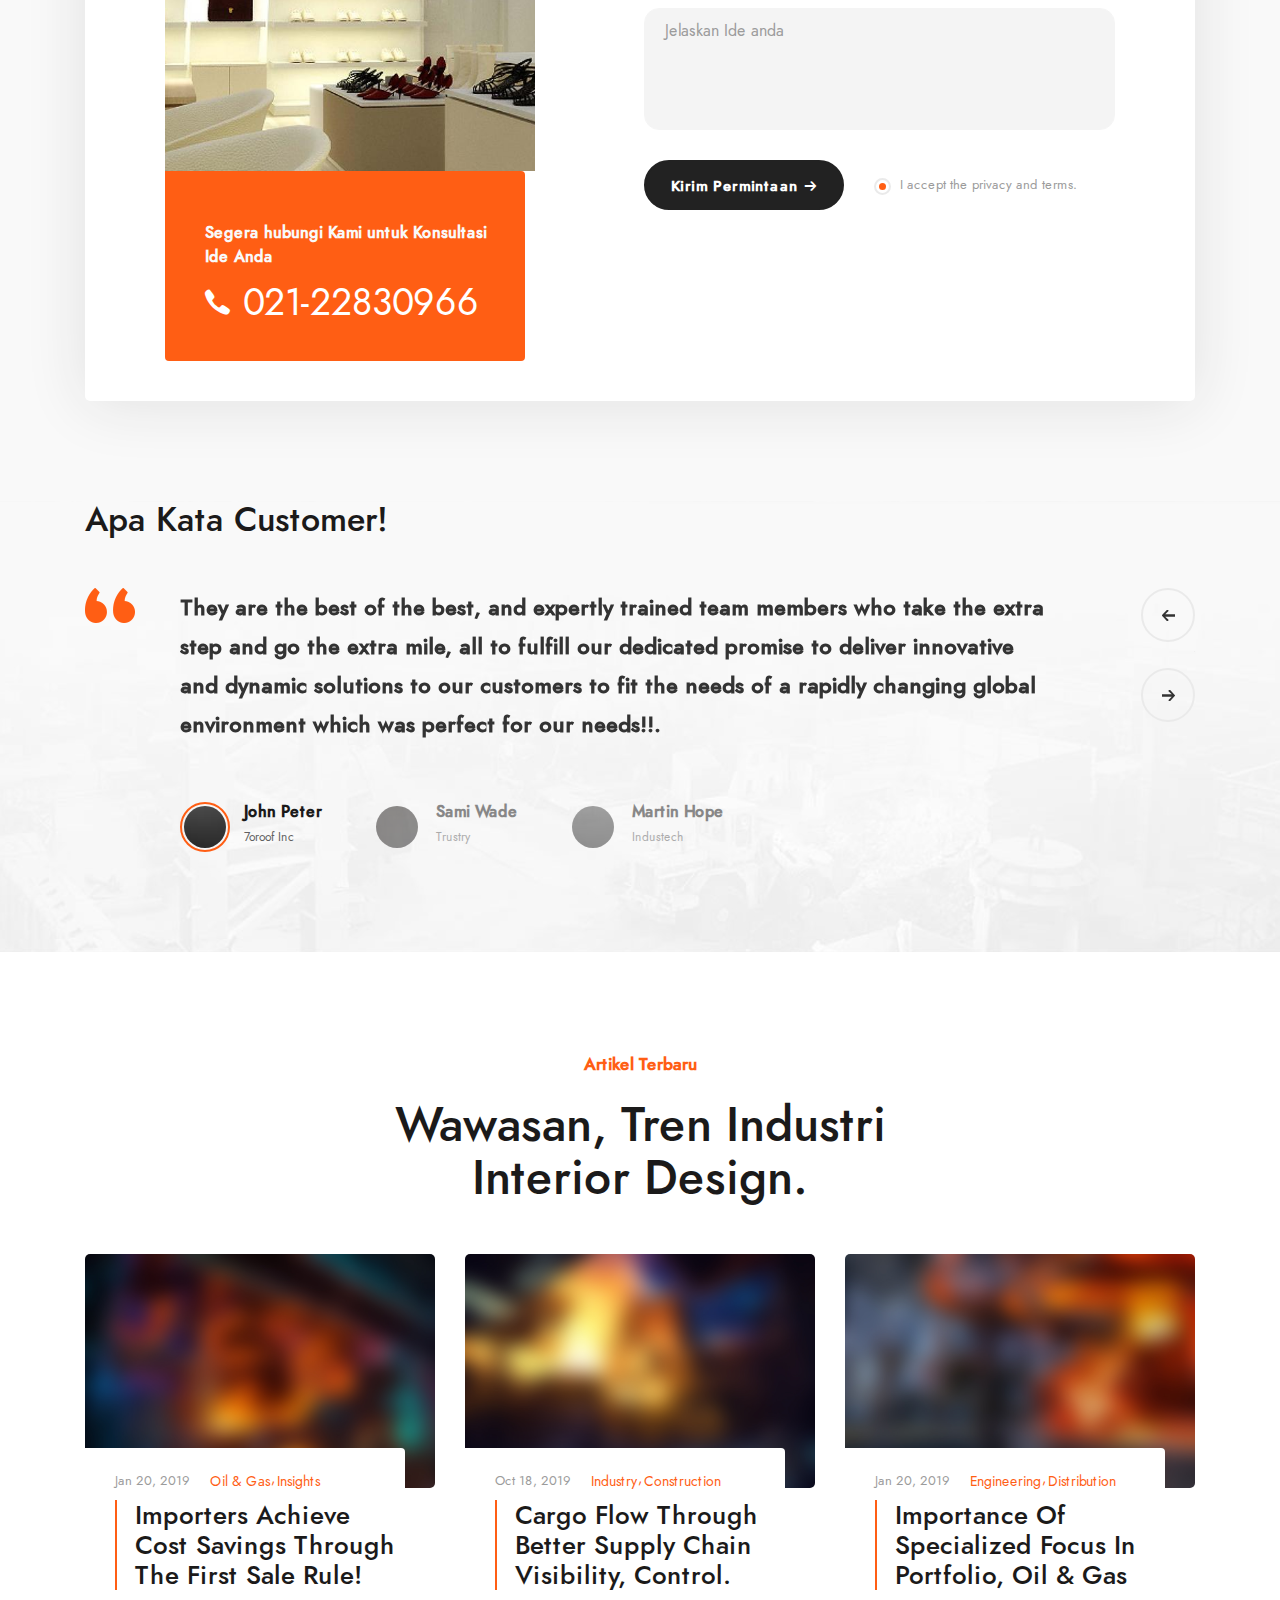
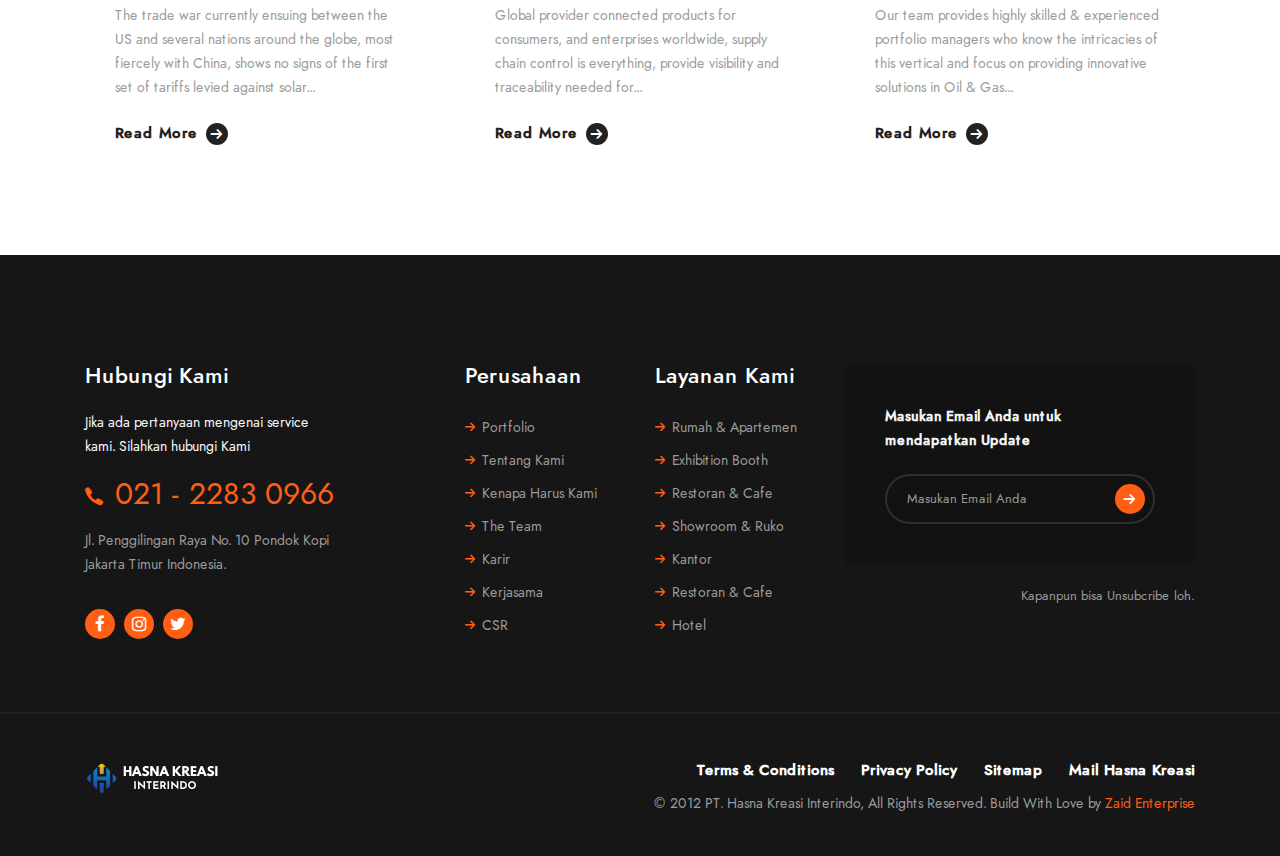
==== commit 3f7f8536: "add new page 4" ====
--- a/index.html
+++ b/index.html
@@ -395,14 +395,14 @@
                 <li>Accurate Testing Processes</li>
                 <li>Personalised solutions</li>
               </ul>
-              <a href="#" class="btn btn__white btn__bordered btn__lg">Schedule An Appointment</a>
+              <a href="#" class="btn btn__white btn__bordered btn__lg">Schedule An Meeting</a>
             </div>
           </div><!-- /.col-xl-6 -->
           <div class="col-sm-12 col-md-12 col-lg-12 col-xl-6 bg-parallax" style="min-height: 700px;">
             <div class="bg-img"><img src="media/images/sliders/image1.jpg" alt="background"></div>
             <div class="vertical-align-center">
               <div class="video__btn video__btn-white">
-                <a class="popup-video" href="https://www.youtube.com/watch?4=&v=TKnufs85hXk">
+                <a class="popup-video" href="#">
                   <span class="video__player-animation"></span>
                   <span class="video__player-animation video__player-animation-2"></span>
                   <div class="video__player">
@@ -466,7 +466,7 @@
                 <div class="portfolio__content">
                   <h4 class="portfolio__title"><a href="#">Hush Puppies</a></h4>
                   <div class="portfolio__cat">
-                    <a href="https://www.hushpuppies.co.id/">Shoes and Bag </a>
+                    <a href="https://www.hushpuppies.co.id/">Retail Ecomerce </a>
                   </div><!-- /.portfolio-cat -->
                   <div class="divider__line divider__lg"></div>
                   <p class="portfolio__desc">Hush Puppies adalah merek sepatu kasual dan kontemporer Amerika yang dipasarkan secara internasional untuk pria, wanita dan anak-anak</p>
@@ -482,7 +482,7 @@
                 <div class="portfolio__content">
                   <h4 class="portfolio__title"><a href="#">Obermain</a></h4>
                   <div class="portfolio__cat">
-                    <a href="https://www.instagram.com/obermainid/">Shoes and Bag </a>
+                    <a href="https://www.instagram.com/obermainid/">Retail</a>
                   </div><!-- /.portfolio-cat -->
                   <div class="divider__line divider__lg"></div>
                   <p class="portfolio__desc">Obermain is a sophisticated footwear brand from Germany inspired by modern urban lifestyle..</p>
@@ -493,76 +493,38 @@
               </div><!-- /.portfolio-item -->
               <div class="portfolio-item">
                 <div class="portfolio__img">
-                  <img src="media/images/case-studies/3.jpg" alt="portfolio img">
+                  <img src="media/images/case-studies/anton$co.png" alt="portfolio img">
                 </div><!-- /.portfolio-img -->
                 <div class="portfolio__content">
-                  <h4 class="portfolio__title"><a href="#">Villy Manufacturing Inc</a></h4>
+                  <h4 class="portfolio__title"><a href="#">ANTTON & Co</a></h4>
                   <div class="portfolio__cat">
-                    <a href="#">Engineering</a><a href="#">Auto</a>
+                    <a href="#">Retail</a>
                   </div><!-- /.portfolio-cat -->
                   <div class="divider__line divider__lg"></div>
-                  <p class="portfolio__desc">Our Group has been building relationships and portfolio that last. Serving
-                    a
-                    list of long-term clients with experience.</p>
+                  <p class="portfolio__desc">We make being stylish easy since 2009. Focus sell Shoes And Bag</p>
                   <a href="#" class="btn btn__secondary btn__link">
-                    <span>Explore More</span><i class="icon-arrow-right"></i>
+                    <span>Selengkapnya</span><i class="icon-arrow-right"></i>
                   </a>
                 </div><!-- /.portfolio-content -->
               </div><!-- /.portfolio-item -->
               <div class="portfolio-item">
                 <div class="portfolio__img">
-                  <img src="media/images/case-studies/4.jpg" alt="portfolio img">
+                  <img src="media/images/case-studies/theexecutive.png" alt="portfolio img">
                 </div><!-- /.portfolio-img -->
                 <div class="portfolio__content">
-                  <h4 class="portfolio__title"><a href="#">Regulatory Complian Seminar</a></h4>
+                  <h4 class="portfolio__title"><a href="#">The Executive</a></h4>
                   <div class="portfolio__cat">
-                    <a href="#">Construction</a><a href="#">Engineering</a>
+                    <a href="#">Offlie Store</a>
                   </div><!-- /.portfolio-cat -->
                   <div class="divider__line divider__lg"></div>
                   <p class="portfolio__desc">We understand that data is the greatest asset when it comes to analyzing
                     and
                     optimizing your supply chain performance.</p>
                   <a href="#" class="btn btn__secondary btn__link">
-                    <span>Explore More</span><i class="icon-arrow-right"></i>
+                    <span>Selengkapnya</span><i class="icon-arrow-right"></i>
                   </a>
                 </div><!-- /.portfolio-content -->
               </div><!-- /.portfolio-item -->
-              <div class="portfolio-item">
-                <div class="portfolio__img">
-                  <img src="media/images/case-studies/5.jpg" alt="portfolio img">
-                </div><!-- /.portfolio-img -->
-                <div class="portfolio__content">
-                  <h4 class="portfolio__title"><a href="#">Documents & Electronic Data</a></h4>
-                  <div class="portfolio__cat">
-                    <a href="#">Chemicals</a><a href="#">oil & Gas</a>
-                  </div><!-- /.portfolio-cat -->
-                  <div class="divider__line divider__lg"></div>
-                  <p class="portfolio__desc">Cost savings is crucial, innovative technology minimizes your overall spend
-                    by utilizing an extensive consolidation.</p>
-                  <a href="#" class="btn btn__secondary btn__link">
-                    <span>Explore More</span><i class="icon-arrow-right"></i>
-                  </a>
-                </div><!-- /.portfolio-content -->
-              </div><!-- /.portfolio-item -->
-              <div class="portfolio-item">
-                <div class="portfolio__img">
-                  <img src="media/images/case-studies/6.jpg" alt="portfolio img">
-                </div><!-- /.portfolio-img -->
-                <div class="portfolio__content">
-                  <h4 class="portfolio__title"><a href="#">Floride Chemicals Factory</a></h4>
-                  <div class="portfolio__cat">
-                    <a href="#">Chemicals</a><a href="#">oil & Gas</a>
-                  </div><!-- /.portfolio-cat -->
-                  <div class="divider__line divider__lg"></div>
-                  <p class="portfolio__desc">We understand that data is the greatest asset when it comes to analyzing
-                    and
-                    optimizing your supply chain performance.</p>
-                  <a href="#" class="btn btn__secondary btn__link">
-                    <span>Explore More</span><i class="icon-arrow-right"></i>
-                  </a>
-                </div><!-- /.portfolio-content -->
-              </div><!-- /.portfolio-item -->
-
             </div><!-- /.carousel -->
           </div><!-- /.col-lg-12 -->
         </div><!-- /.row -->
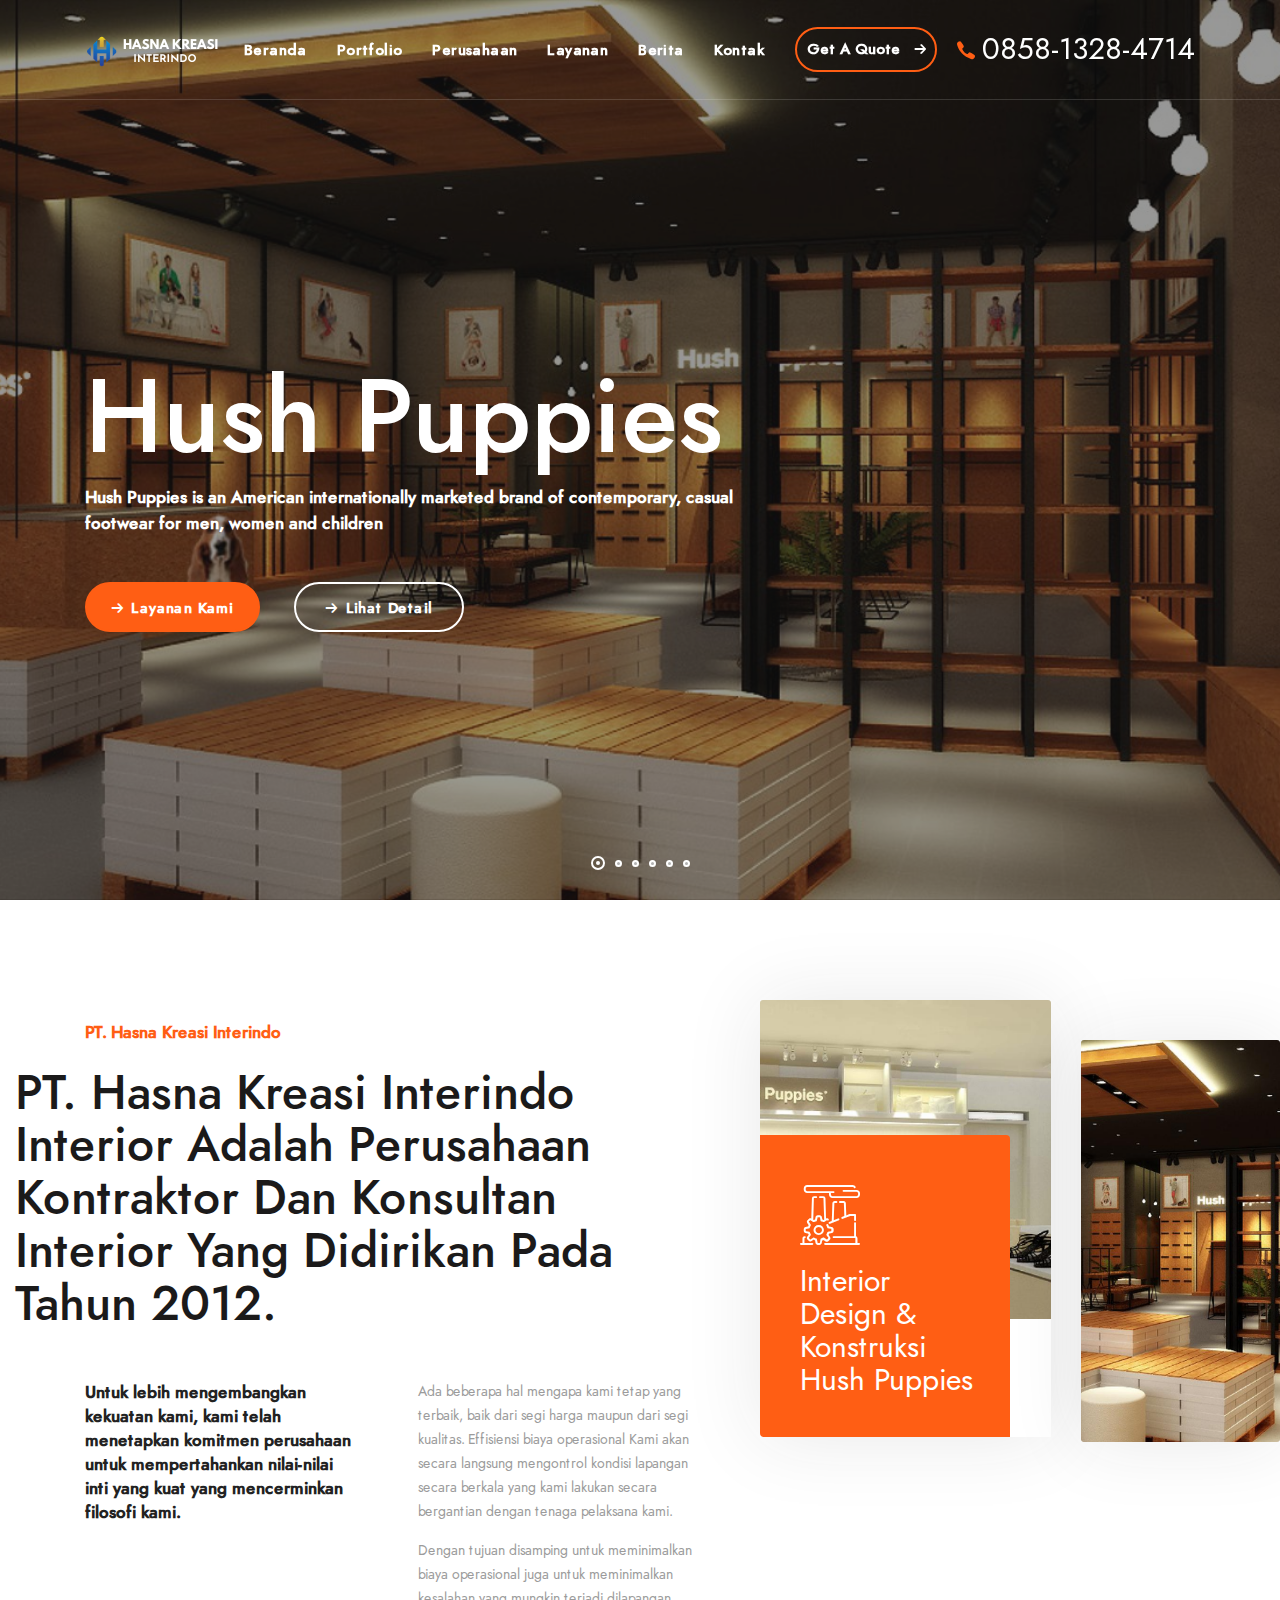
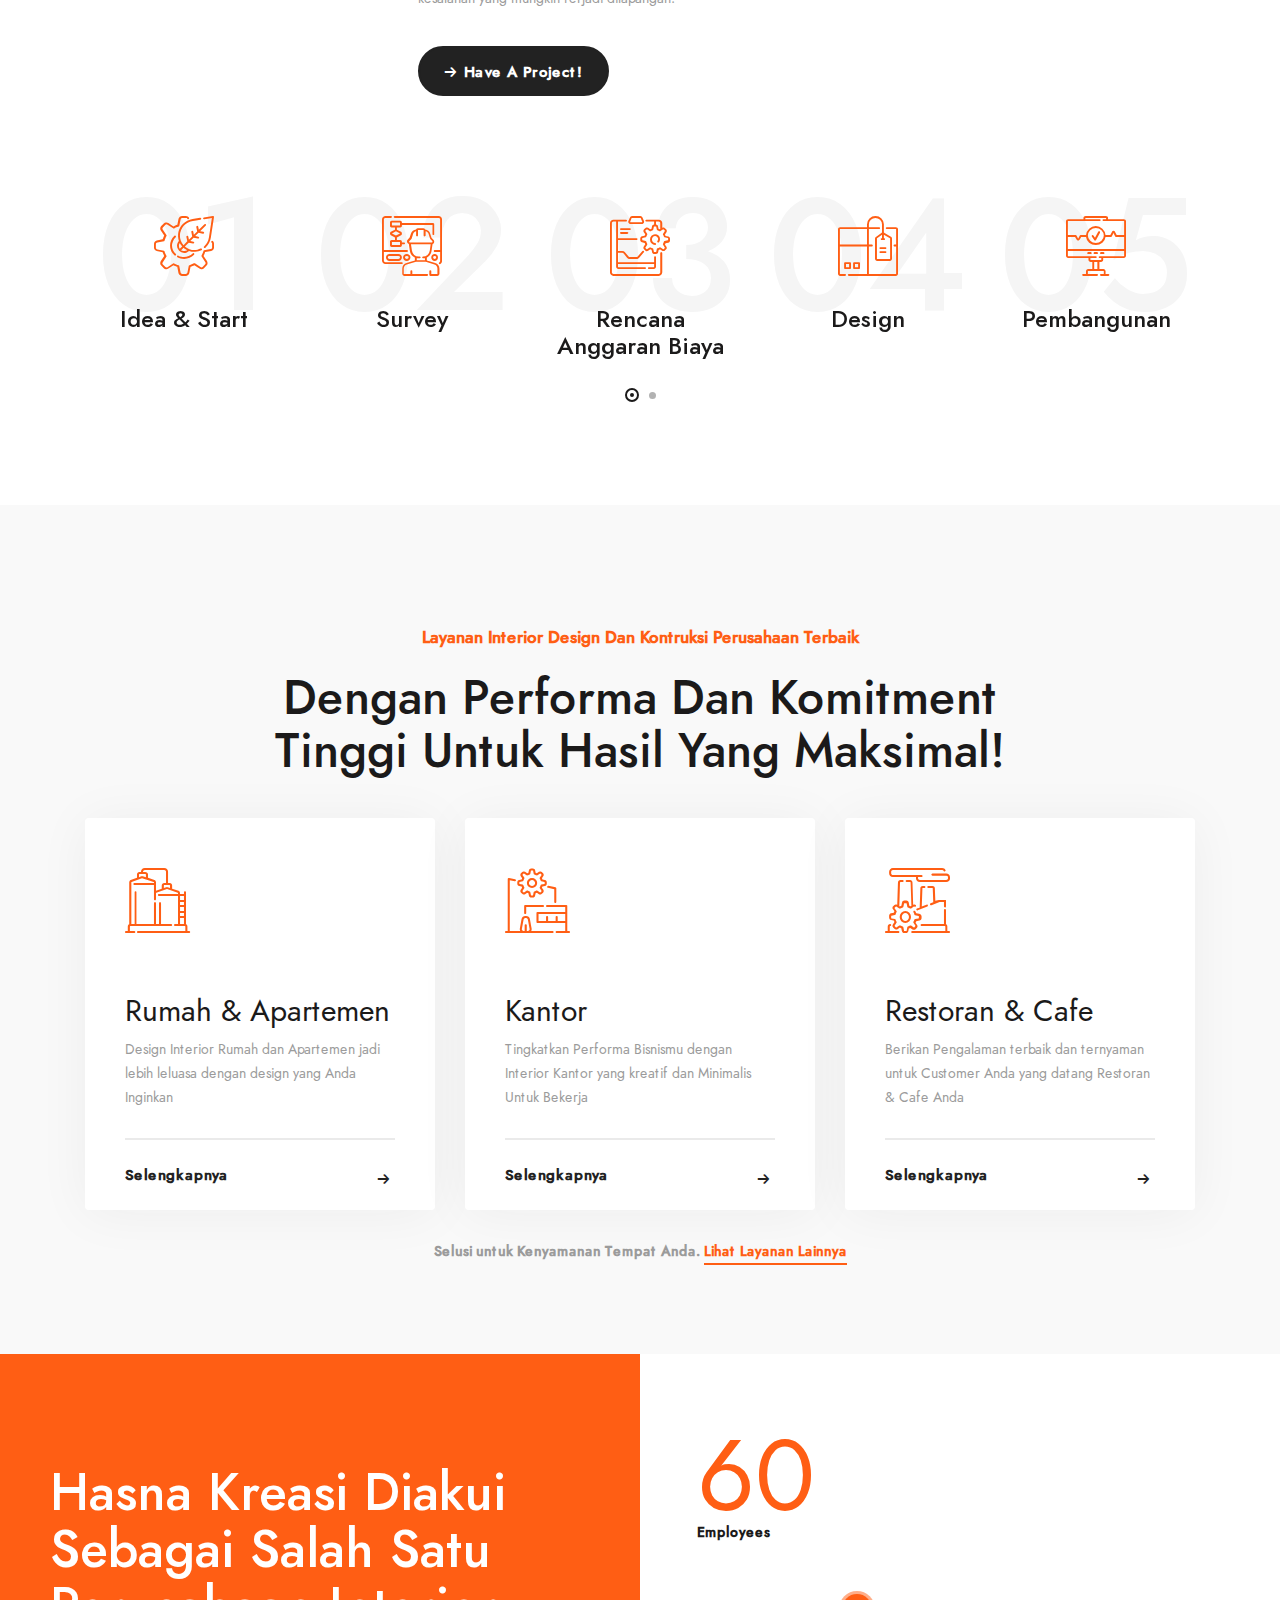
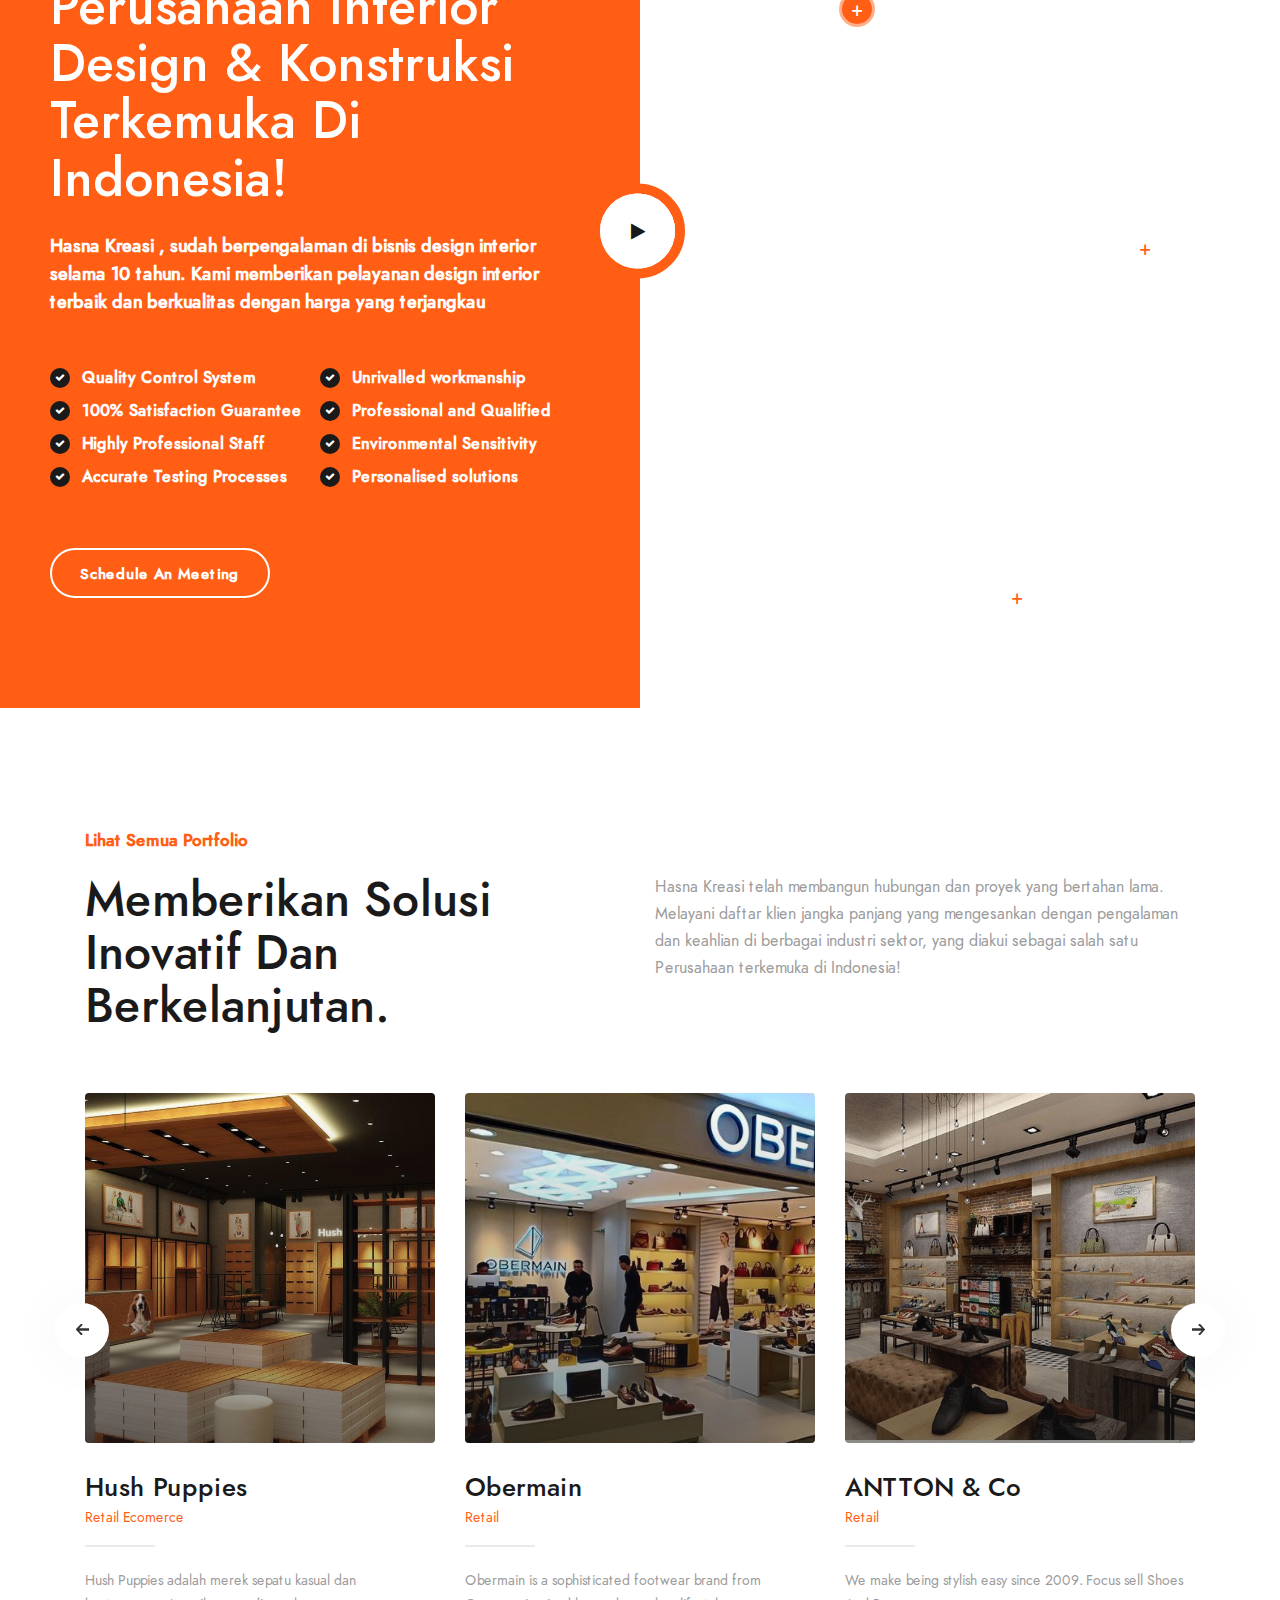
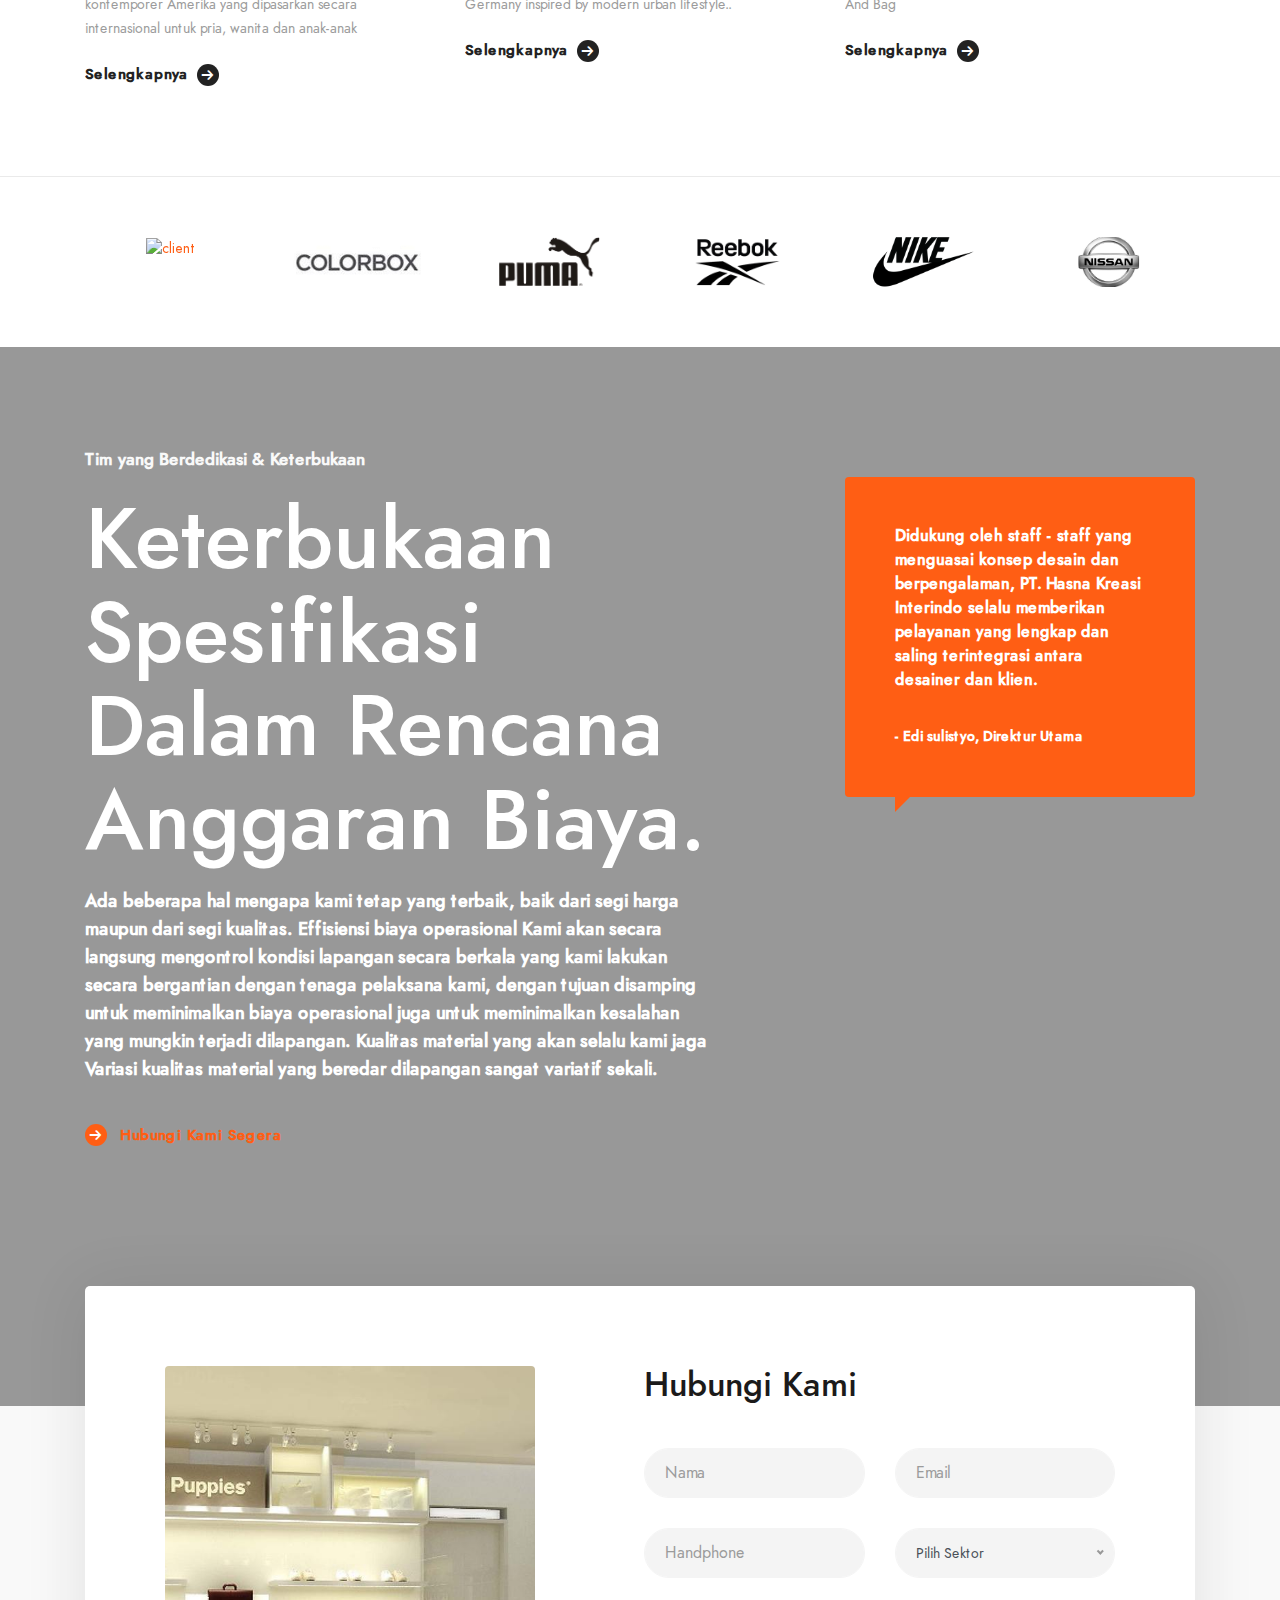
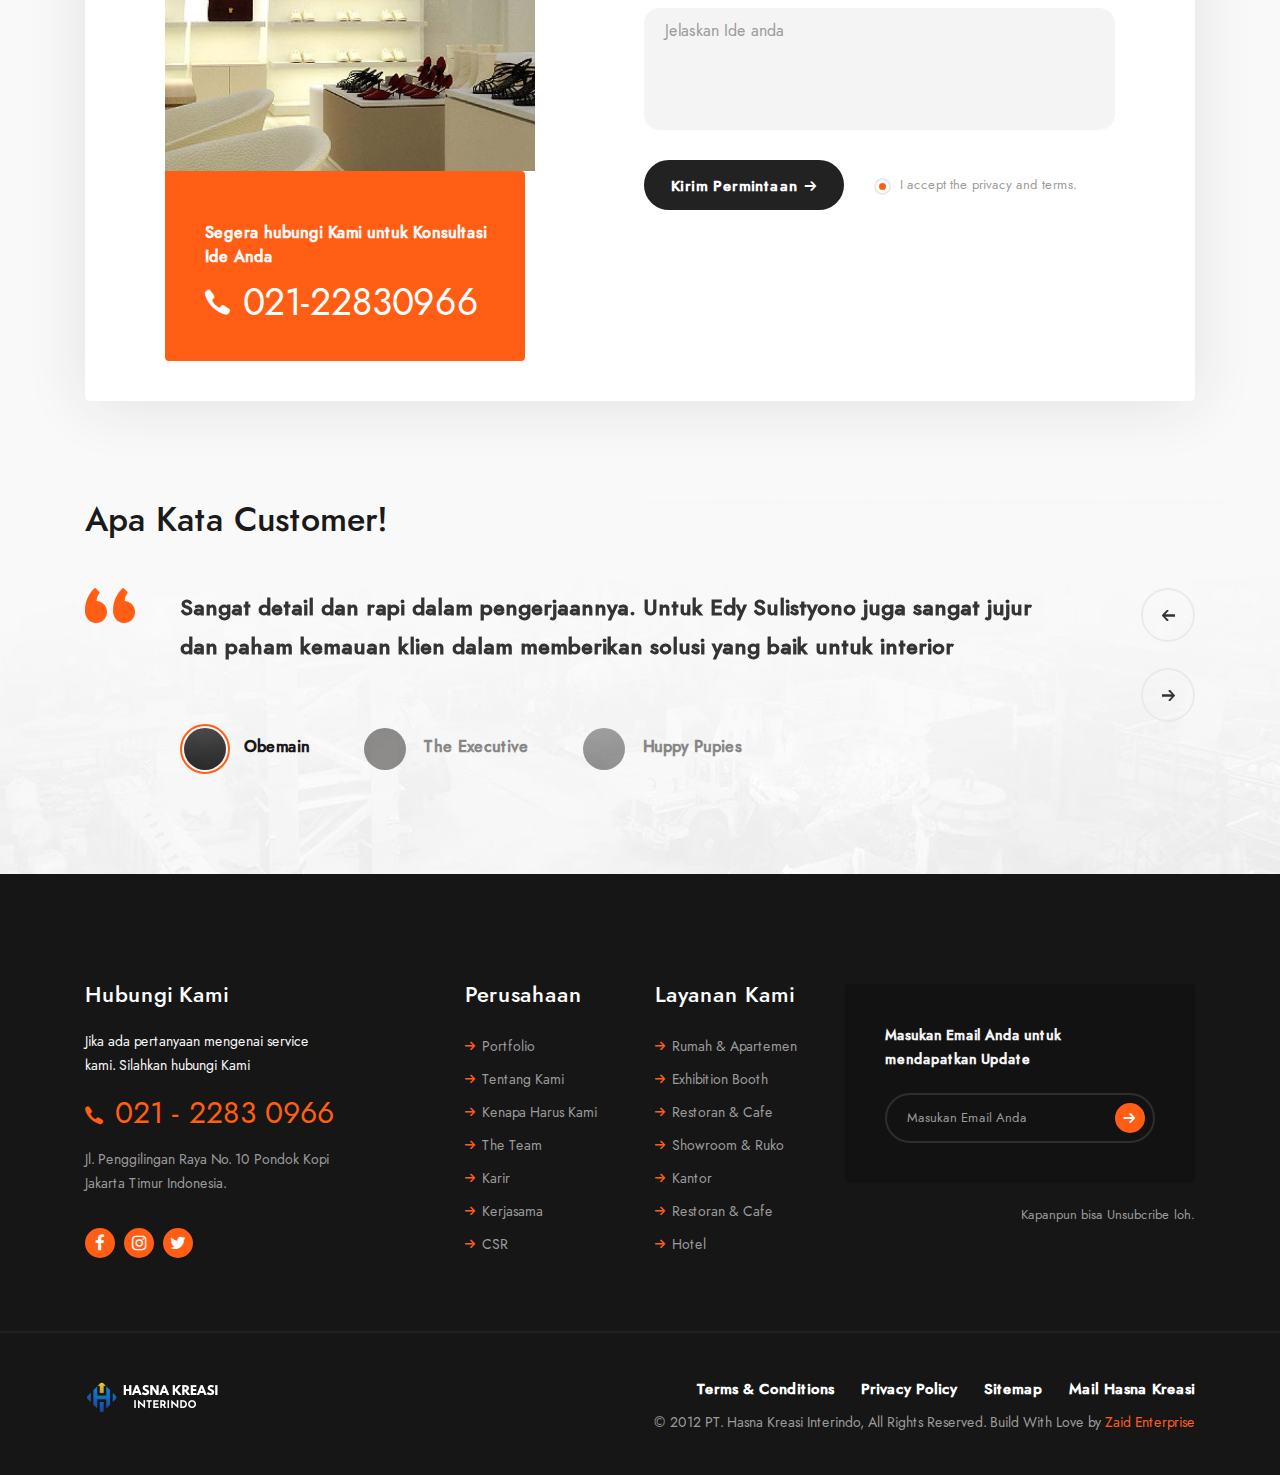
==== commit ac59bf99: "add new page 4" ====
--- a/index.html
+++ b/index.html
@@ -696,28 +696,19 @@
               <!-- Testimonial #1 -->
               <div class=" testimonial-item">
                 <div class="testimonial__content">
-                  <p class="testimonial__desc">They are the best of the best, and expertly trained team members who take
-                    the extra step and go the extra mile, all to fulfill our dedicated promise to deliver innovative and
-                    dynamic solutions to our customers to fit the needs of a rapidly changing global environment which
-                    was perfect for our needs!!.</p>
+                  <p class="testimonial__desc">Sangat detail dan rapi dalam pengerjaannya. Untuk Edy Sulistyono juga sangat jujur dan paham kemauan klien dalam memberikan solusi yang baik untuk interior</p>
                 </div><!-- /.testimonial-content -->
               </div><!-- /. testimonial-item -->
               <!-- Testimonial #2 -->
               <div class=" testimonial-item">
                 <div class="testimonial__content">
-                  <p class="testimonial__desc">They are the best of the best, and expertly trained team members who take
-                    the extra step and go the extra mile, all to fulfill our dedicated promise to deliver innovative and
-                    dynamic solutions to our customers to fit the needs of a rapidly changing global environment which
-                    was perfect for our needs!!.</p>
+                  <p class="testimonial__desc">Design dan hasil sangat memuaskan membuat para customer saya betah untuk melihat brang barang yang di letakan di Rak.</p>
                 </div><!-- /.testimonial-content -->
               </div><!-- /. testimonial-item -->
               <!-- Testimonial #3 -->
               <div class=" testimonial-item">
                 <div class="testimonial__content">
-                  <p class="testimonial__desc">They are the best of the best, and expertly trained team members who take
-                    the extra step and go the extra mile, all to fulfill our dedicated promise to deliver innovative and
-                    dynamic solutions to our customers to fit the needs of a rapidly changing global environment which
-                    was perfect for our needs!!.</p>
+                  <p class="testimonial__desc">Sangat terbuka dengan RAB yang disusun membuat saya Ingin mengunakan Jasa dari Hasna Kreasi Interindo</p>
                 </div><!-- /.testimonial-content -->
               </div><!-- /. testimonial-item -->
             </div>
@@ -727,8 +718,8 @@
                   <img src="media/images/testimonials/thumbs/1.jpg" alt="author thumb">
                 </span><!-- /.testimonial-thumb -->
                 <span class="testimonial__meta">
-                  <span class="testimonial__meta-title">John Peter</span>
-                  <span class="testimonial__meta-desc">7oroof Inc</span>
+                  <span class="testimonial__meta-title">Obemain</span>
+                  <span class="testimonial__meta-desc"></span>
                 </span><!-- /.testimonial-meta -->
               </button>
               <button class="owl-thumb-item">
@@ -736,8 +727,8 @@
                   <img src="media/images/testimonials/thumbs/2.jpg" alt="author thumb">
                 </span><!-- /.testimonial-thumb -->
                 <span class="testimonial__meta">
-                  <span class="testimonial__meta-title">Sami Wade</span>
-                  <span class="testimonial__meta-desc">Trustry</span>
+                  <span class="testimonial__meta-title">The Executive</span>
+                  <span class="testimonial__meta-desc"></span>
                 </span><!-- /.testimonial-meta -->
               </button>
               <button class="owl-thumb-item">
@@ -745,8 +736,8 @@
                   <img src="media/images/testimonials/thumbs/1.jpg" alt="author thumb">
                 </span><!-- /.testimonial-thumb -->
                 <span class="testimonial__meta">
-                  <span class="testimonial__meta-title">Martin Hope</span>
-                  <span class="testimonial__meta-desc">Industech</span>
+                  <span class="testimonial__meta-title">Huppy Pupies</span>
+                  <span class="testimonial__meta-desc"></span>
                 </span><!-- /.testimonial-meta -->
               </button>
             </div><!-- /.owl-thumbs -->
@@ -754,104 +745,7 @@
         </div><!-- /.row -->
       </div><!-- /.container -->
     </section><!-- /.testimonials 1 -->
-
-    <!-- ======================
-      Blog Grid
-    ========================= -->
-    <section id="blogGrid" class="blog blog-grid pb-70">
-      <div class="container">
-        <div class="row">
-          <div class="col-sm-12 col-md-12 col-lg-6 offset-lg-3">
-            <div class="heading heading-2 text-center mb-50">
-              <span class="heading__subtitle">Artikel Terbaru</span>
-              <h2 class="heading__title">Wawasan, Tren Industri Interior Design.</h2>
-            </div><!-- /.heading -->
-          </div><!-- /.col-lg-6 -->
-        </div><!-- /.row-->
-        <div class="row">
-          <!-- Blog Item #1 -->
-          <div class="col-sm-12 col-md-6 col-lg-4">
-            <div class="blog-item">
-              <div class="blog__img">
-                <a href="#">
-                  <img src="media/images/blog/grid/1.jpg" alt="blog image">
-                </a>
-              </div><!-- /.entry-img -->
-              <div class="blog__content">
-                <div class="blog__meta">
-                  <span class="blog__meta-date">Jan 20, 2019</span>
-                  <div class="blog__meta-cat">
-                    <a href="#">Oil & Gas</a><a href="#">Insights</a>
-                  </div><!-- /.blog-meta-cat -->
-                </div><!-- /.blog-meta -->
-                <h4 class="blog__title"><a href="#">Importers achieve cost savings through the First Sale rule!</a></h4>
-                <p class="blog__desc">The trade war currently ensuing between the US and several nations around the
-                  globe, most fiercely with China, shows no signs of the first set of tariffs levied against solar...
-                </p>
-                <a href="#" class="btn btn__secondary btn__link">
-                  <span>Read More</span>
-                  <i class="icon-arrow-right"></i>
-                </a>
-              </div><!-- /.entry-content -->
-            </div><!-- /.blog-item -->
-          </div><!-- /.col-lg-4 -->
-          <!-- Blog Item #2 -->
-          <div class="col-sm-12 col-md-6 col-lg-4">
-            <div class="blog-item">
-              <div class="blog__img">
-                <a href="#">
-                  <img src="media/images/blog/grid/2.jpg" alt="blog image">
-                </a>
-              </div><!-- /.entry-img -->
-              <div class="blog__content">
-                <div class="blog__meta">
-                  <span class="blog__meta-date">Oct 18, 2019</span>
-                  <div class="blog__meta-cat">
-                    <a href="#">Industry</a><a href="#">Construction</a>
-                  </div><!-- /.blog-meta-cat -->
-                </div><!-- /.blog-meta -->
-                <h4 class="blog__title"><a href="#">Cargo flow through better supply chain visibility, control.</a></h4>
-                <p class="blog__desc">Global provider connected products for consumers, and enterprises worldwide,
-                  supply chain control is everything, provide visibility and traceability needed for...</p>
-                <a href="#" class="btn btn__secondary btn__link">
-                  <span>Read More</span>
-                  <i class="icon-arrow-right"></i>
-                </a>
-              </div><!-- /.entry-content -->
-            </div><!-- /.blog-item -->
-          </div><!-- /.col-lg-4 -->
-          <!-- Blog Item #3 -->
-          <div class="col-sm-12 col-md-6 col-lg-4">
-            <div class="blog-item">
-              <div class="blog__img">
-                <a href="#">
-                  <img src="media/images/blog/grid/3.jpg" alt="blog image">
-                </a>
-              </div><!-- /.entry-img -->
-              <div class="blog__content">
-                <div class="blog__meta">
-                  <span class="blog__meta-date">Jan 20, 2019</span>
-                  <div class="blog__meta-cat">
-                    <a href="#">Engineering</a><a href="#">Distribution</a>
-                  </div><!-- /.blog-meta-cat -->
-                </div><!-- /.blog-meta -->
-                <h4 class="blog__title"><a href="#">Importance of specialized focus in portfolio, Oil & Gas</a></h4>
-                <p class="blog__desc">Our team provides highly skilled & experienced portfolio managers who know the
-                  intricacies of this vertical and focus on providing innovative solutions in Oil & Gas...</p>
-                <a href="#" class="btn btn__secondary btn__link">
-                  <span>Read More</span>
-                  <i class="icon-arrow-right"></i>
-                </a>
-              </div><!-- /.entry-content -->
-            </div><!-- /.blog-item -->
-          </div><!-- /.col-lg-4 -->
-        </div><!-- /.row-->
-      </div><!-- /.container -->
-    </section><!-- /.blog Grid -->
-
-    <!-- ========================
-      Footer
-    ========================== -->
+    
     <footer id="footer" class="footer">
       <div class="footer-top">
         <div class="container">
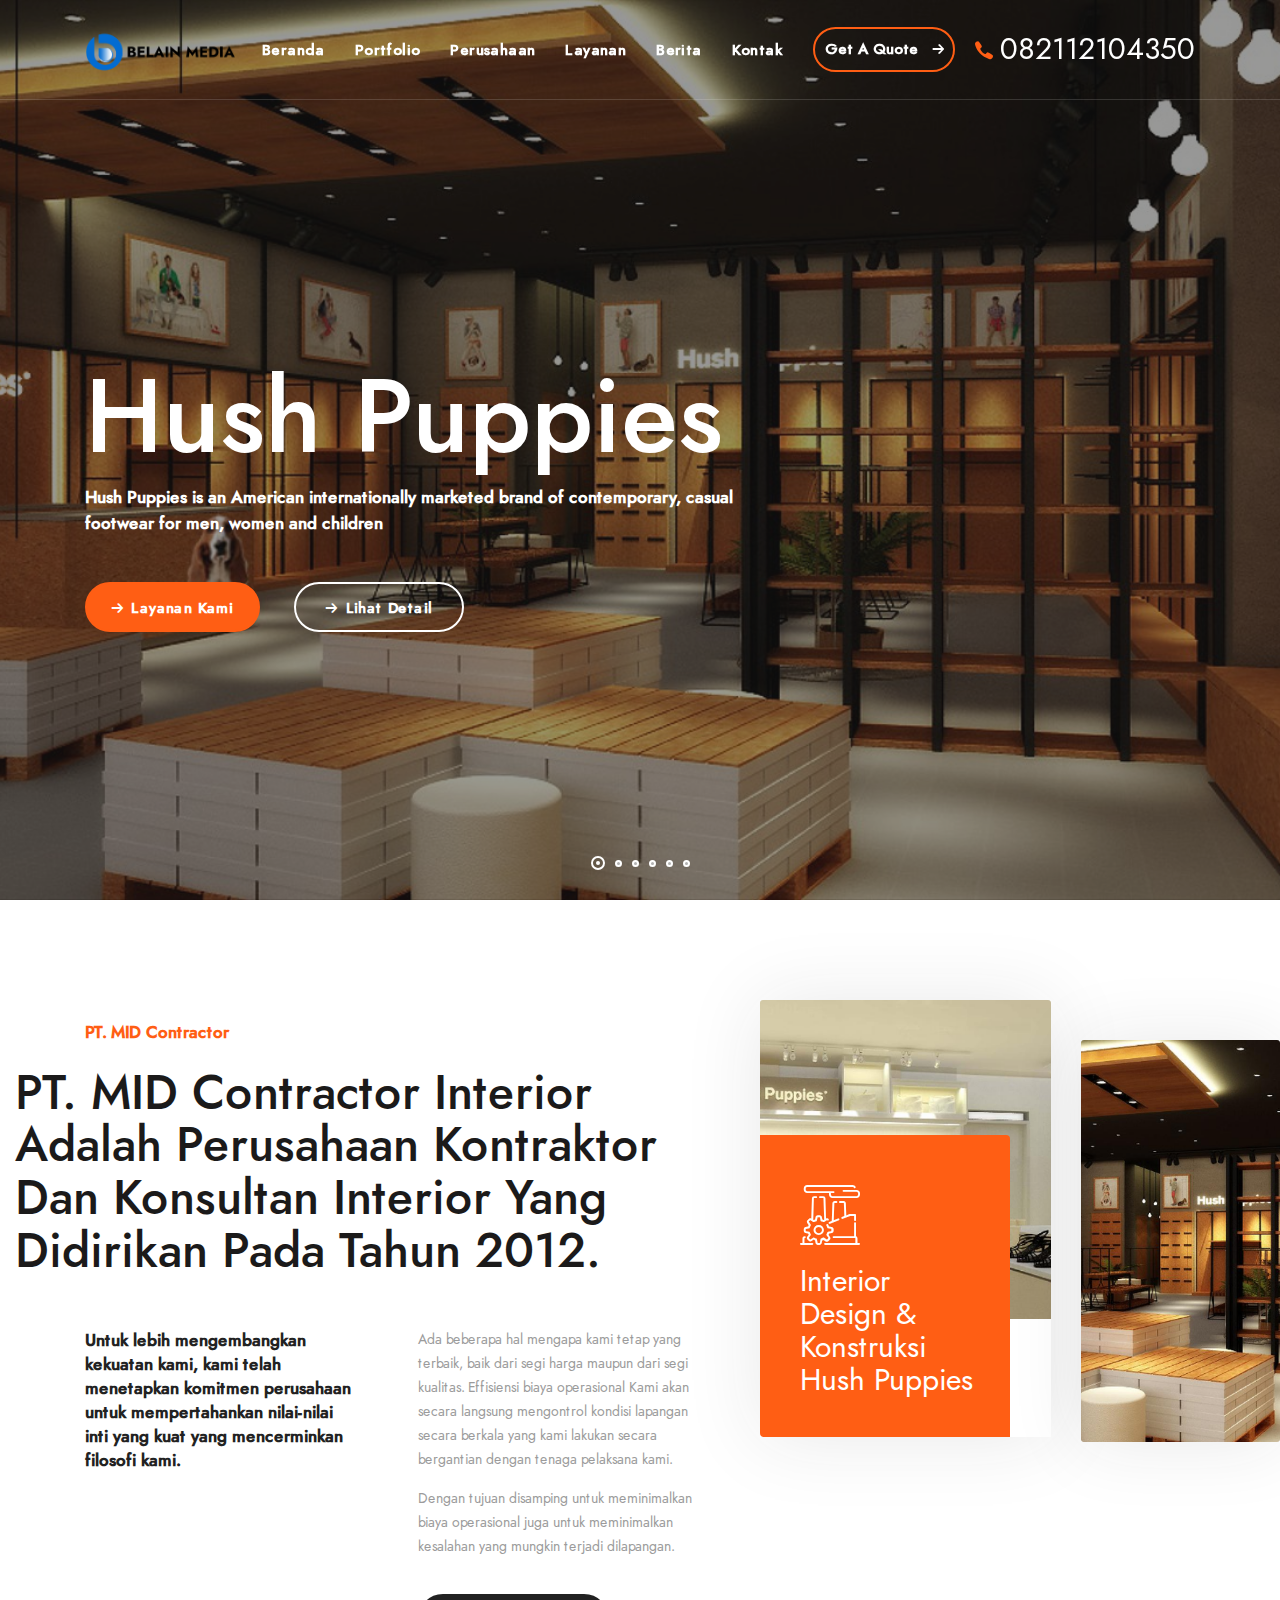
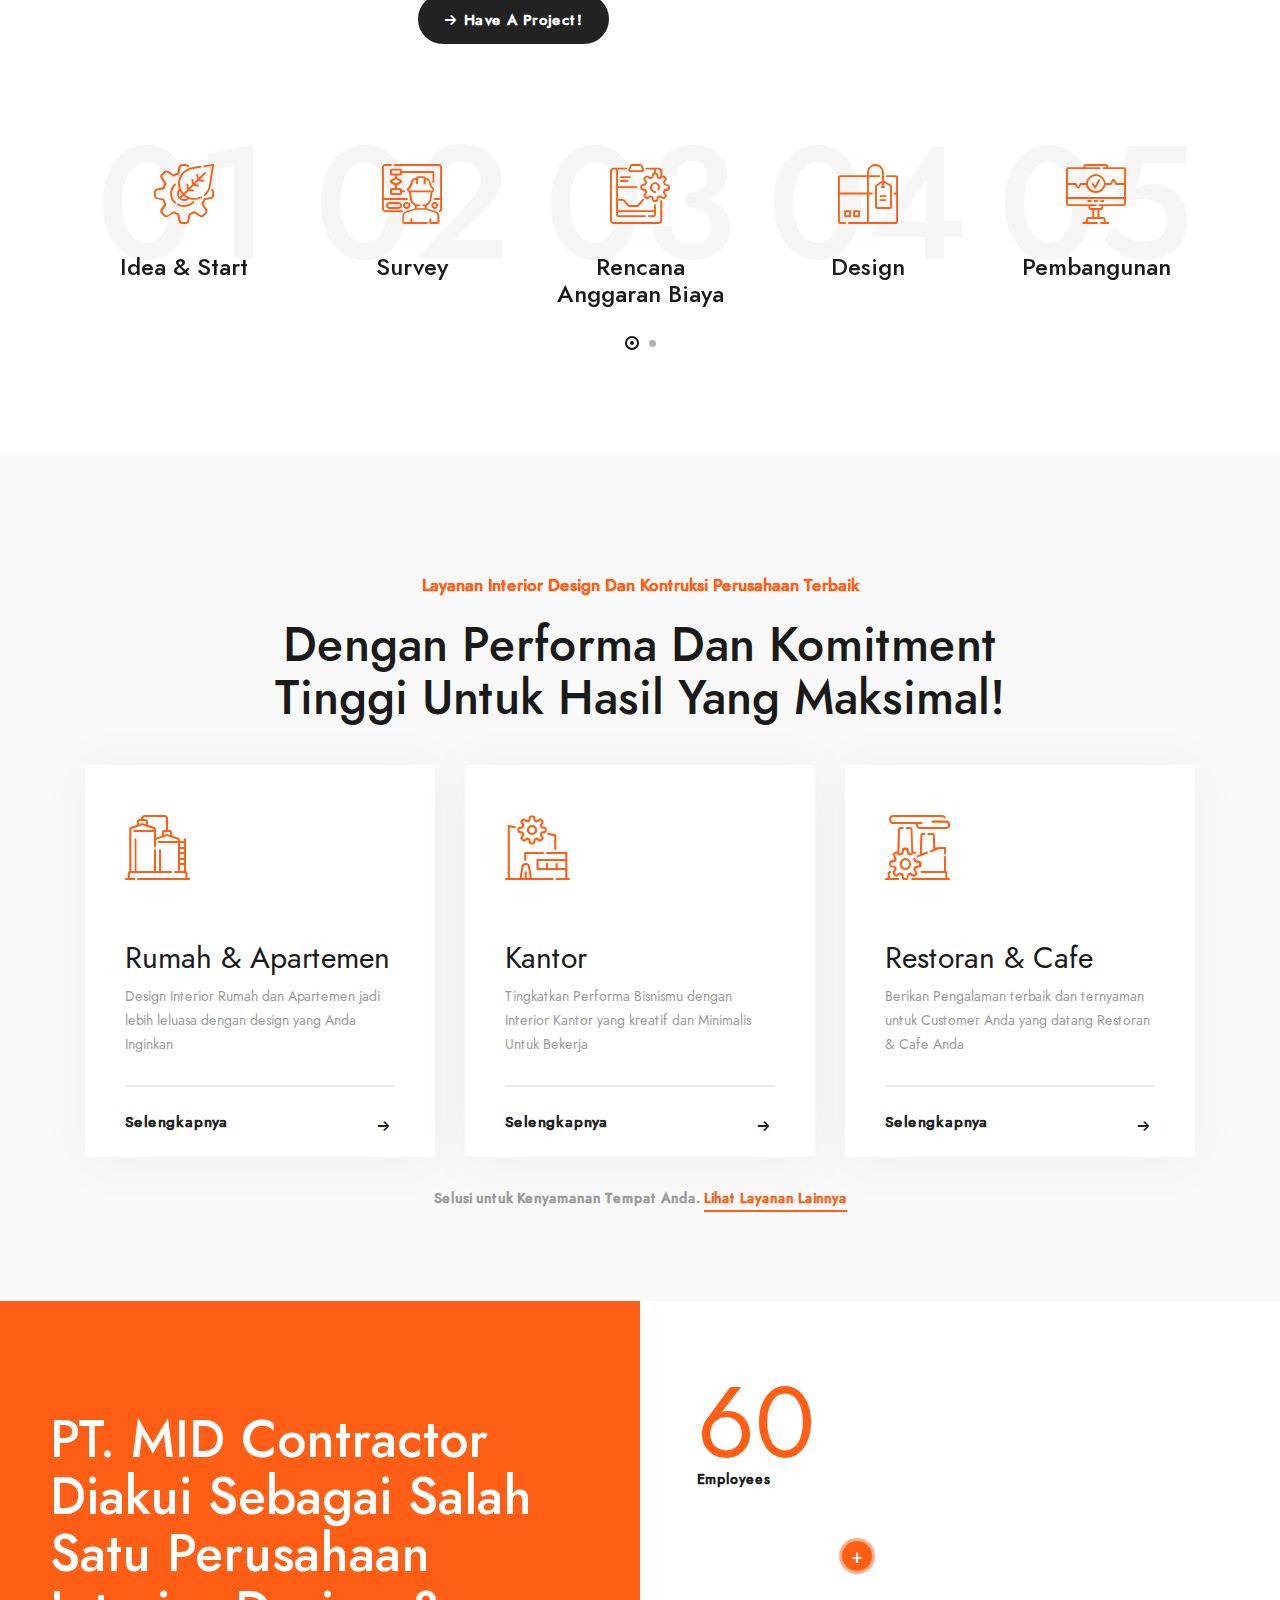
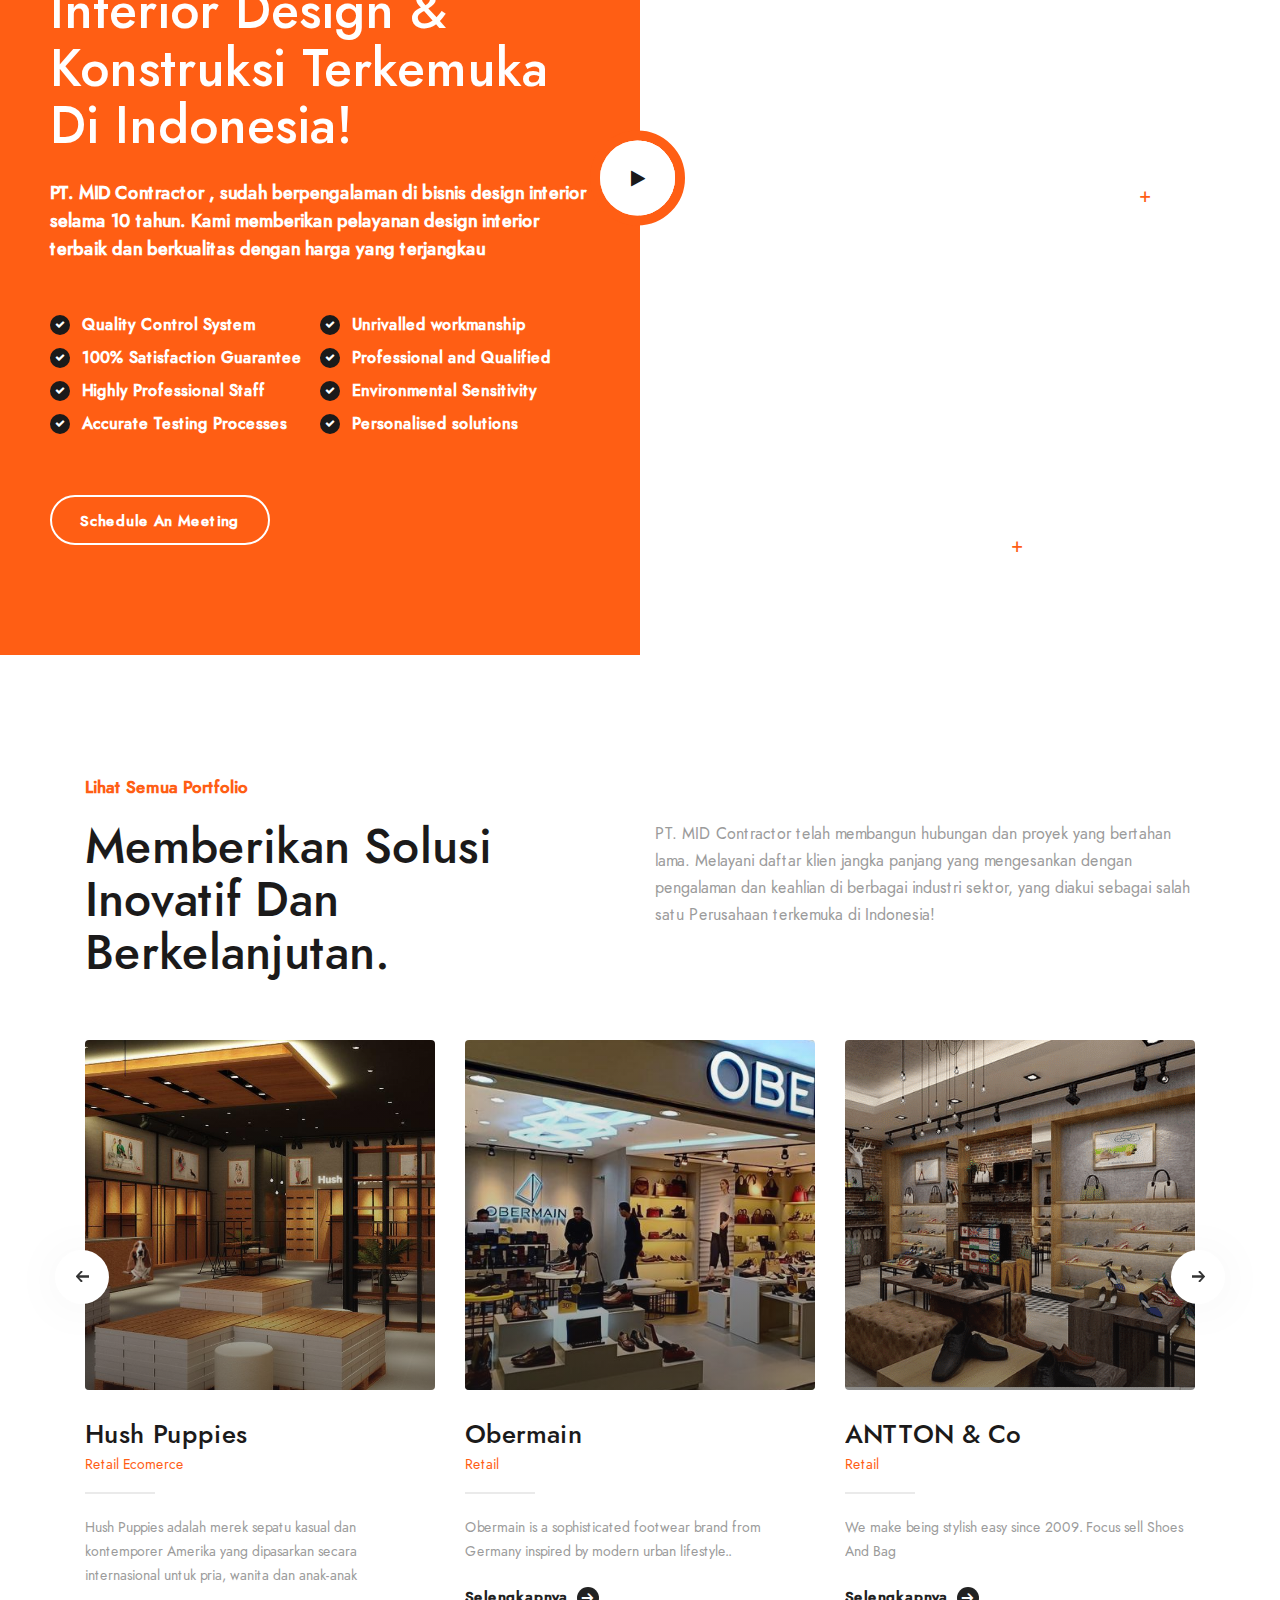
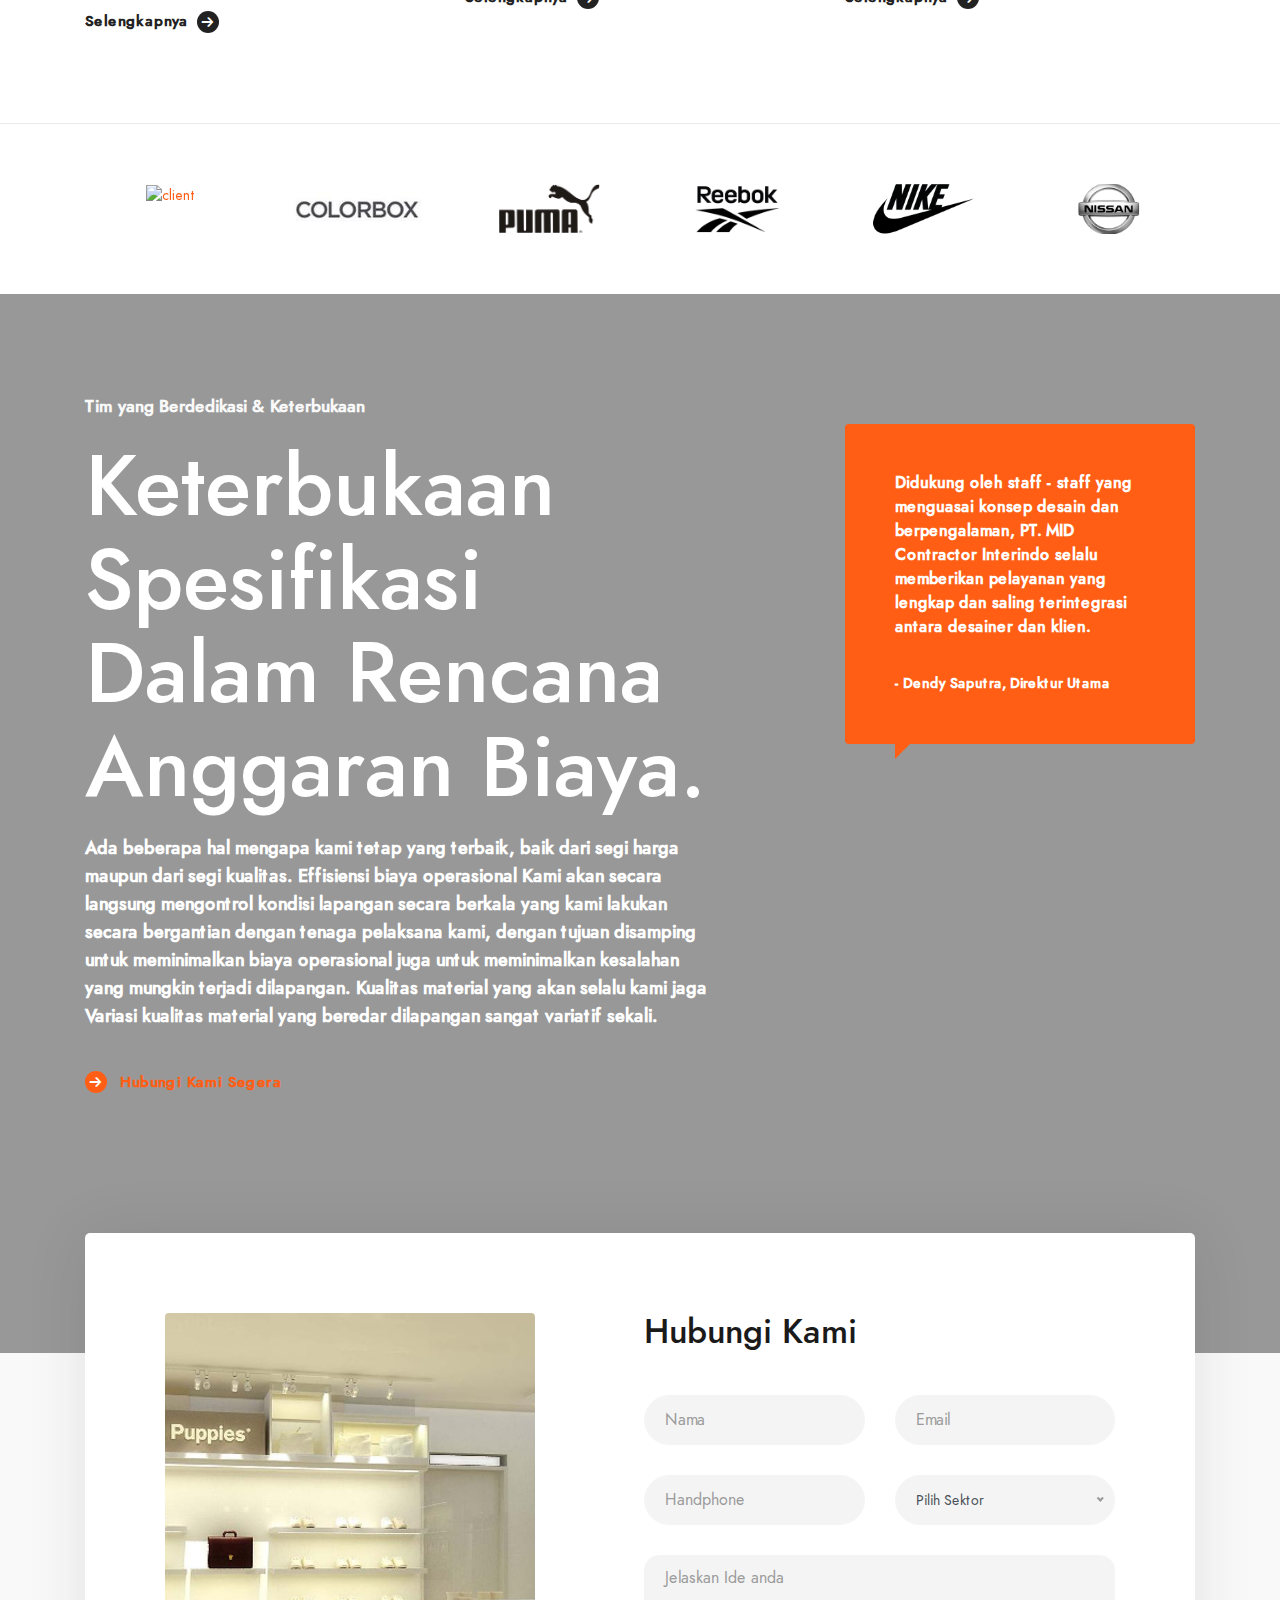
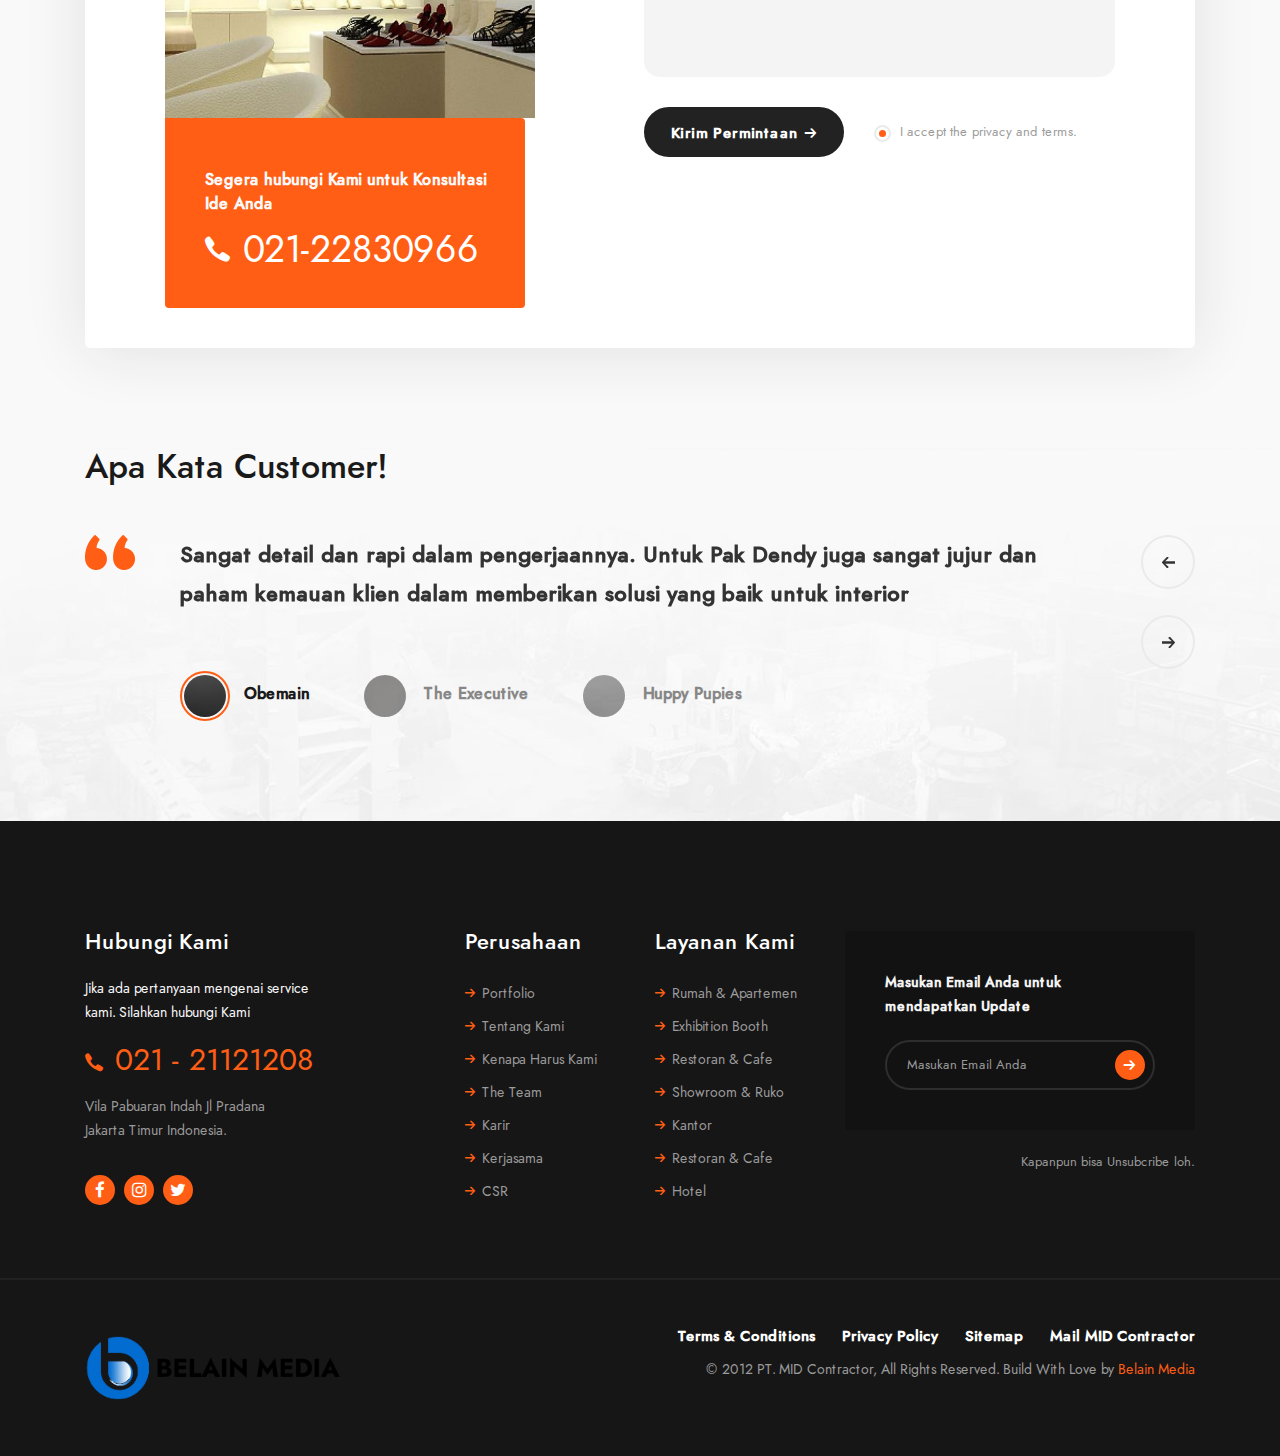
==== commit b78cf726: "contoh" ====
--- a/index.html
+++ b/index.html
@@ -5,9 +5,9 @@
   <meta charset="UTF-8" />
   <meta name="viewport" content="width=device-width, initial-scale=1.0" />
   <meta http-equiv="X-UA-Compatible" content="ie=edge" />
-  <meta name="description" content="PT. Hasna Kreasi Interindo">
+  <meta name="description" content="PT. MID Contractor">
   <link href="media/images/logo/logopolos.png" rel="icon">
-  <title>PT. Hasna Kreasi Interindo</title>
+  <title>PT. MID Contractor</title>
   <link rel="stylesheet" href="media/css/libraries.css">
   <link rel="stylesheet" href="style.css">
 </head>
@@ -18,8 +18,8 @@
       <nav class="navbar navbar-expand-lg sticky-navbar">
         <div class="container">
           <a class="navbar-brand" href="index.html">
-           <img src="media/images/logo/logoputih.png" class="logo-light" alt="logo">
-            <img src="media/images/logo/logohasna.png" class="logo-dark" alt="logo">
+           <img src="media/images/logo/logoputih.png" class="logo-light" alt="logo" width="150">
+            <img src="media/images/logo/logohasna.png" class="logo-dark" alt="logo" width="150">
           </a>
           <button class="navbar-toggler" type="button">
             <span class="menu-lines"><span></span></span>
@@ -36,14 +36,14 @@
                 <a href="about-us.html" class="dropdown-toggle nav__item-link">Perusahaan</a>
                 <i class="fa fa-angle-right" data-toggle="dropdown"></i>
                 <ul class="dropdown-menu">
-                  <li class="nav__item"><a href="about-us.html" class="nav__item-link">Tentang Kami</a></li>
-                  <!-- /.nav-item -->
-                  <li class="nav__item"><a href="why-us.html" class="nav__item-link">Kenapa Harus Kami</a></li>
-                  <!-- /.nav-item -->
-                  <li class="nav__item"><a href="team.html" class="nav__item-link">The Team</a></li>
-                  <!-- /.nav-item -->
-                  <!-- /.nav-item -->
-                  <li class="nav__item"><a href="careers.html" class="nav__item-link">Karir</a></li>
+                  <li class="nav__item"><a href="" class="nav__item-link">Tentang Kami</a></li>
+                  <!-- /.nav-item -->
+                  <li class="nav__item"><a href="" class="nav__item-link">Kenapa Harus Kami</a></li>
+                  <!-- /.nav-item -->
+                  <li class="nav__item"><a href="" class="nav__item-link">The Team</a></li>
+                  <!-- /.nav-item -->
+                  <!-- /.nav-item -->
+                  <li class="nav__item"><a href="" class="nav__item-link">Karir</a></li>
                   <!-- /.nav-item -->
                 </ul><!-- /.dropdown-menu -->
               </li><!-- /.nav-item -->
@@ -82,7 +82,7 @@
               <li class="d-none d-lg-block">
                 <div class="module__btn module__btn-phone d-flex align-items-center">
                   <i class="icon-phone"></i>
-                  <a href="tel:5565454117">0858-1328-4714</a>
+                  <a href="tel:5565454117">082112104350</a>
                 </div>
               </li>
             </ul><!-- /.modules-wrapper -->
@@ -207,8 +207,8 @@
         <div class="row">
           <div class="col-sm-12 col-md-12 col-lg-12 col-xl-7">
             <div class="heading heading-2 mb-50">
-              <span class="heading__subtitle">PT. Hasna Kreasi Interindo</span>
-              <h2 class="heading__title">PT. Hasna Kreasi Interindo Interior adalah perusahaan Kontraktor dan konsultan Interior yang didirikan pada tahun 2012.</h2>
+              <span class="heading__subtitle">PT. MID Contractor</span>
+              <h2 class="heading__title">PT. MID Contractor Interior adalah perusahaan Kontraktor dan konsultan Interior yang didirikan pada tahun 2012.</h2>
             </div><!-- /heading -->
             <div class="row">
               <div class="col-sm-6 col-md-6 col-lg-6">
@@ -382,8 +382,8 @@
           <div class="col-sm-12 col-md-12 col-lg-12 col-xl-6 bg-theme">
             <div class="inner-padding">
               <div class="heading heading-3 heading-white mb-50">
-                <h2 class="heading__title">Hasna Kreasi Diakui Sebagai Salah Satu Perusahaan Interior Design & Konstruksi Terkemuka di Indonesia!</h2>
-                <p class="heading__desc">Hasna Kreasi , sudah berpengalaman di bisnis design interior selama 10 tahun. Kami memberikan pelayanan design interior terbaik dan berkualitas dengan harga yang terjangkau</p>
+                <h2 class="heading__title">PT. MID Contractor Diakui Sebagai Salah Satu Perusahaan Interior Design & Konstruksi Terkemuka di Indonesia!</h2>
+                <p class="heading__desc">PT. MID Contractor , sudah berpengalaman di bisnis design interior selama 10 tahun. Kami memberikan pelayanan design interior terbaik dan berkualitas dengan harga yang terjangkau</p>
               </div><!-- /.heading -->
               <ul class="list-items list-items-white list-unstyled mb-50">
                 <li>Quality Control System</li>
@@ -452,7 +452,7 @@
             <h2 class="heading__title">Memberikan Solusi Inovatif Dan Berkelanjutan.</h2>
           </div><!-- /heading -->
           <div class="col-sm-12 col-md-12 col-lg-6">
-            <p class="heading__desc">Hasna Kreasi telah membangun hubungan dan proyek yang bertahan lama. Melayani daftar klien jangka panjang yang mengesankan dengan pengalaman dan keahlian di berbagai industri sektor, yang diakui sebagai salah satu Perusahaan terkemuka di Indonesia!</p>
+            <p class="heading__desc">PT. MID Contractor telah membangun hubungan dan proyek yang bertahan lama. Melayani daftar klien jangka panjang yang mengesankan dengan pengalaman dan keahlian di berbagai industri sektor, yang diakui sebagai salah satu Perusahaan terkemuka di Indonesia!</p>
           </div><!-- /heading -->
         </div><!-- /.row -->
         <div class="row">
@@ -595,8 +595,8 @@
           </div><!-- /.col-lg-7 -->
           <div class="col-sm-12 col-md-12 col-lg-4 offset-lg-1">
             <blockquote class="blockquote">
-              Didukung oleh staff - staff yang menguasai konsep desain dan berpengalaman, PT. Hasna Kreasi Interindo selalu memberikan pelayanan yang lengkap dan saling terintegrasi antara desainer dan klien.
-              <span class="quote__author">- Edi sulistyo, Direktur Utama</span>
+              Didukung oleh staff - staff yang menguasai konsep desain dan berpengalaman, PT. MID Contractor Interindo selalu memberikan pelayanan yang lengkap dan saling terintegrasi antara desainer dan klien.
+              <span class="quote__author">- Dendy Saputra, Direktur Utama</span>
             </blockquote>
           </div><!-- /.col-lg-4 -->
         </div><!-- /.row -->
@@ -696,7 +696,7 @@
               <!-- Testimonial #1 -->
               <div class=" testimonial-item">
                 <div class="testimonial__content">
-                  <p class="testimonial__desc">Sangat detail dan rapi dalam pengerjaannya. Untuk Edy Sulistyono juga sangat jujur dan paham kemauan klien dalam memberikan solusi yang baik untuk interior</p>
+                  <p class="testimonial__desc">Sangat detail dan rapi dalam pengerjaannya. Untuk Pak Dendy juga sangat jujur dan paham kemauan klien dalam memberikan solusi yang baik untuk interior</p>
                 </div><!-- /.testimonial-content -->
               </div><!-- /. testimonial-item -->
               <!-- Testimonial #2 -->
@@ -708,7 +708,7 @@
               <!-- Testimonial #3 -->
               <div class=" testimonial-item">
                 <div class="testimonial__content">
-                  <p class="testimonial__desc">Sangat terbuka dengan RAB yang disusun membuat saya Ingin mengunakan Jasa dari Hasna Kreasi Interindo</p>
+                  <p class="testimonial__desc">Sangat terbuka dengan RAB yang disusun membuat saya Ingin mengunakan Jasa dari PT. MID Contractor</p>
                 </div><!-- /.testimonial-content -->
               </div><!-- /. testimonial-item -->
             </div>
@@ -756,12 +756,12 @@
                 <p class="color-gray">Jika ada pertanyaan mengenai service kami. Silahkan hubungi Kami</p>
                 <p class="footer__contact-phone">
                   <i class="icon-phone"></i>
-                  <a href="tel:5565454117">021 - 2283 0966</a>
+                  <a href="tel:5565454117">021 - 21121208</a>
                 </p>
-                <p>Jl. Penggilingan Raya No. 10 Pondok Kopi<br>Jakarta Timur Indonesia.</p>
+                <p>Vila Pabuaran Indah Jl Pradana<br>Jakarta Timur Indonesia.</p>
                 <ul class="social__icons">
                   <li><a href="#"><i class="fa fa-facebook"></i></a></li>
-                  <li><a target="_blank" href="https://www.instagram.com/hasna_kreasi_interindo/?hl=id"><i class="fa fa-instagram"></i></a></li>
+                  <li><a target="_blank" href="d"><i class="fa fa-instagram"></i></a></li>
                   <li><a href=""><i class="fa fa-twitter"></i></a></li>
                 </ul><!-- /.social-icons -->
               </div>
@@ -828,11 +828,11 @@
                     <li><a href="#">Terms & Conditions </a></li>
                     <li><a href="#">Privacy Policy</a></li>
                     <li><a href="#">Sitemap</a></li>
-                    <li><a target="_blank" href="https://mail.google.com">Mail Hasna Kreasi</a></li>
+                    <li><a target="_blank" href="https://mail.google.com">Mail MID Contractor</a></li>
                   </ul>
                 </nav>
-                <p class="mb-0"> &copy; 2012 PT. Hasna Kreasi Interindo, All Rights Reserved. Build With Love by
-                  <a target="_blank" href="http://zaidenterprise.com">Zaid Enterprise</a>
+                <p class="mb-0"> &copy; 2012 PT. MID Contractor, All Rights Reserved. Build With Love by
+                  <a target="_blank" href="http://belainmedia.com">Belain Media</a>
                 </p>
               </div><!-- /.Footer-copyright -->
             </div><!-- /.col-lg-9 -->
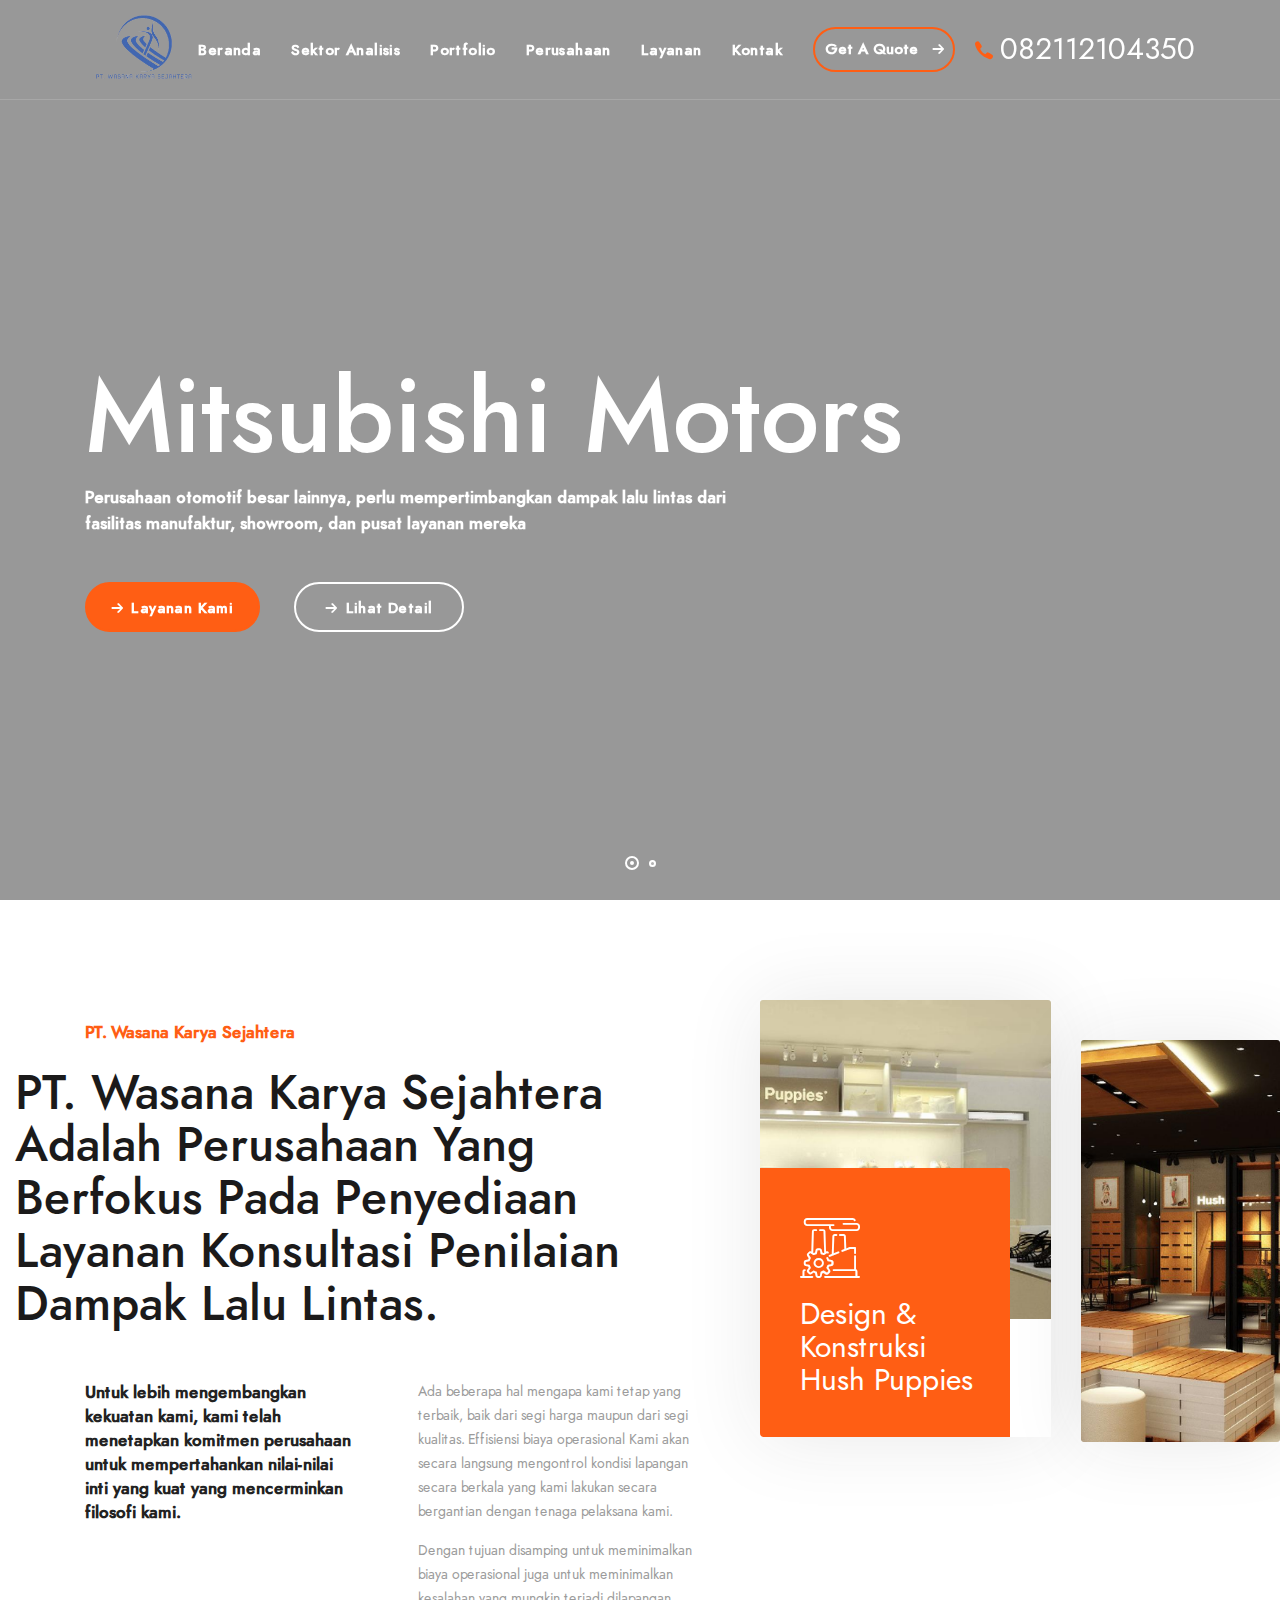
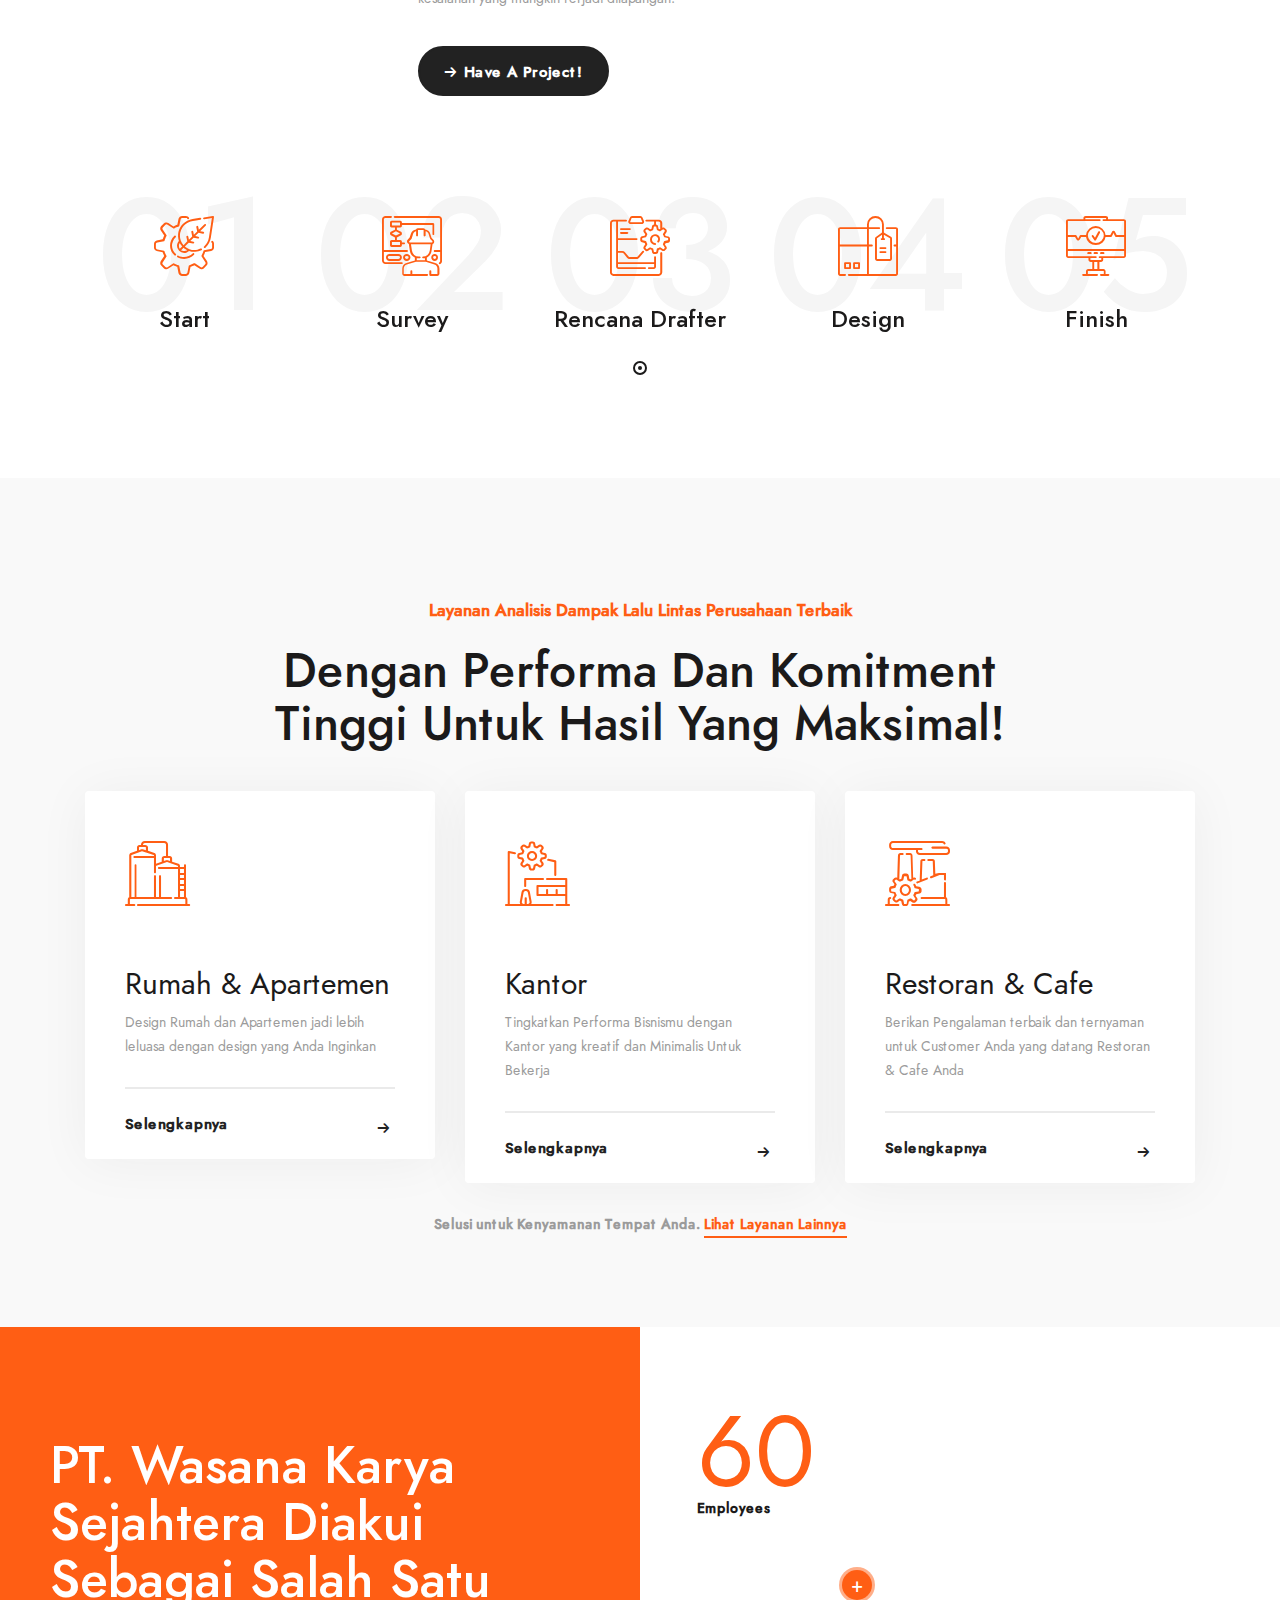
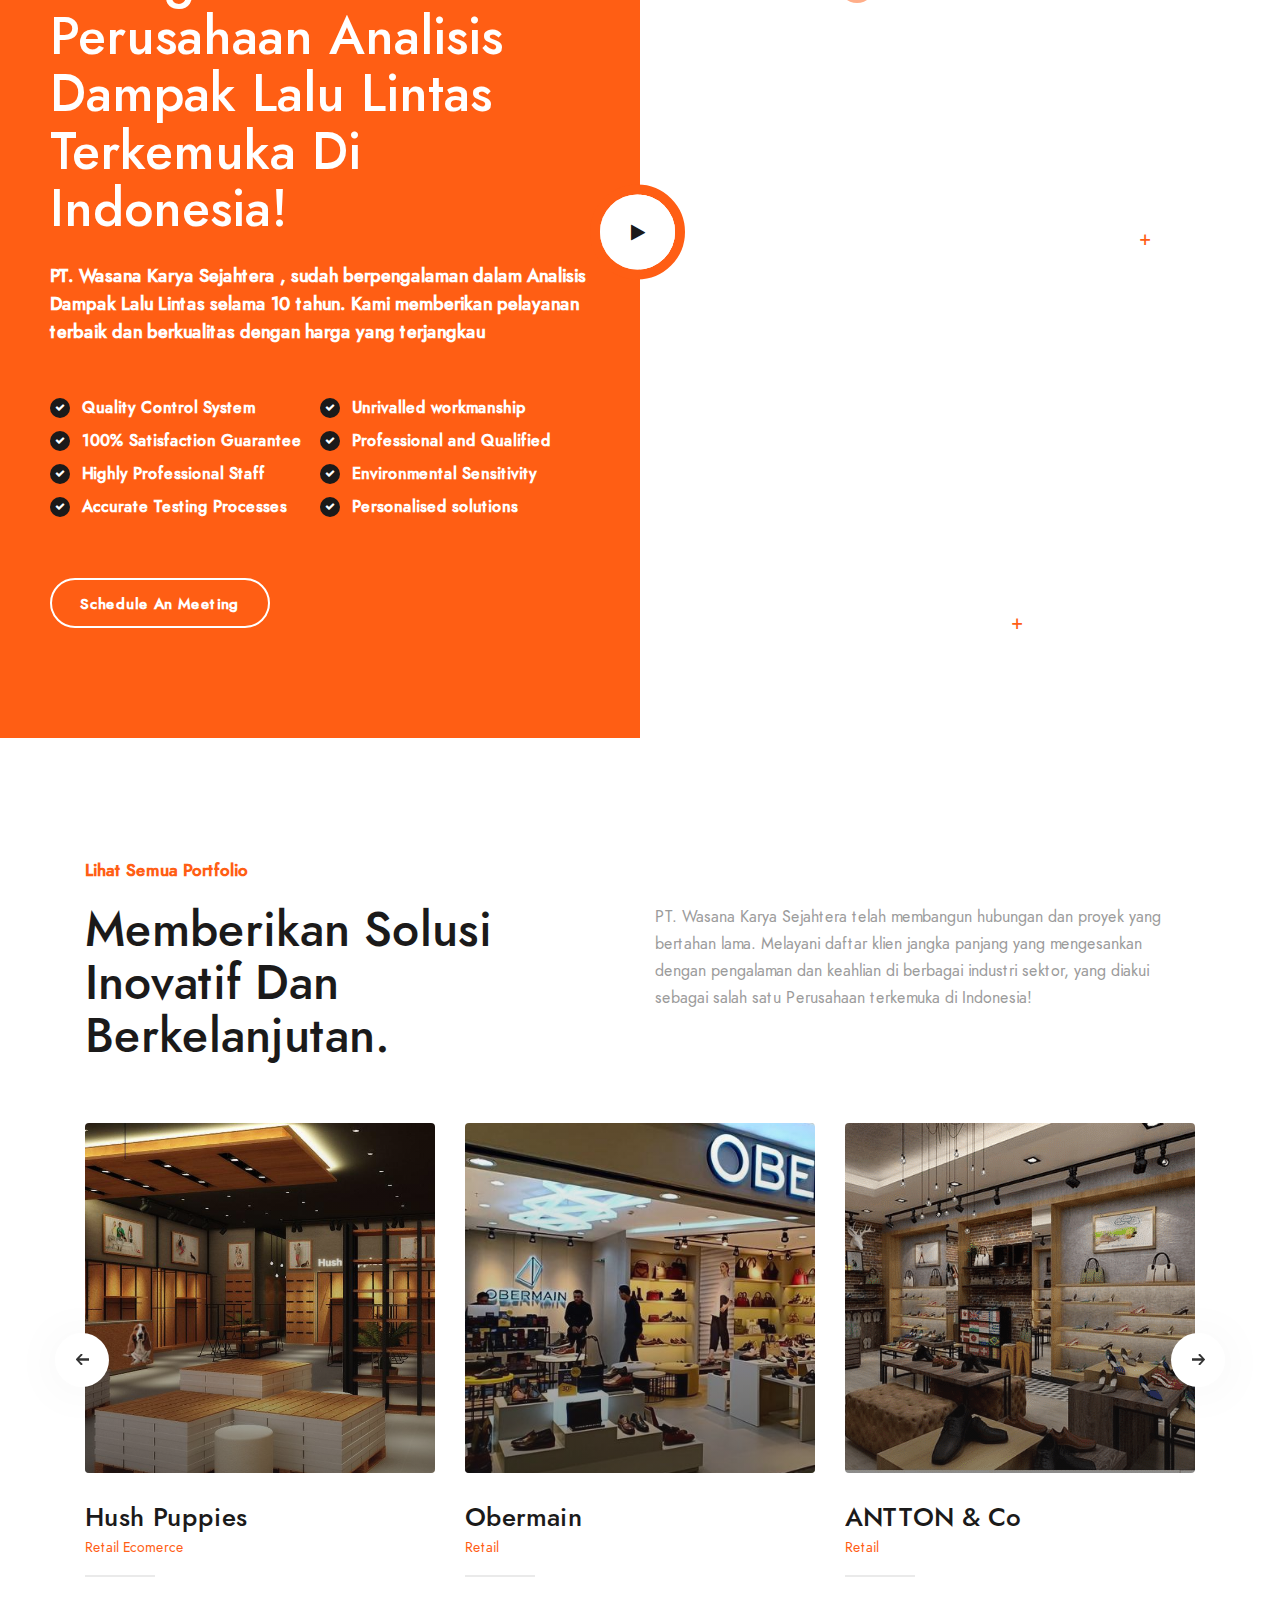
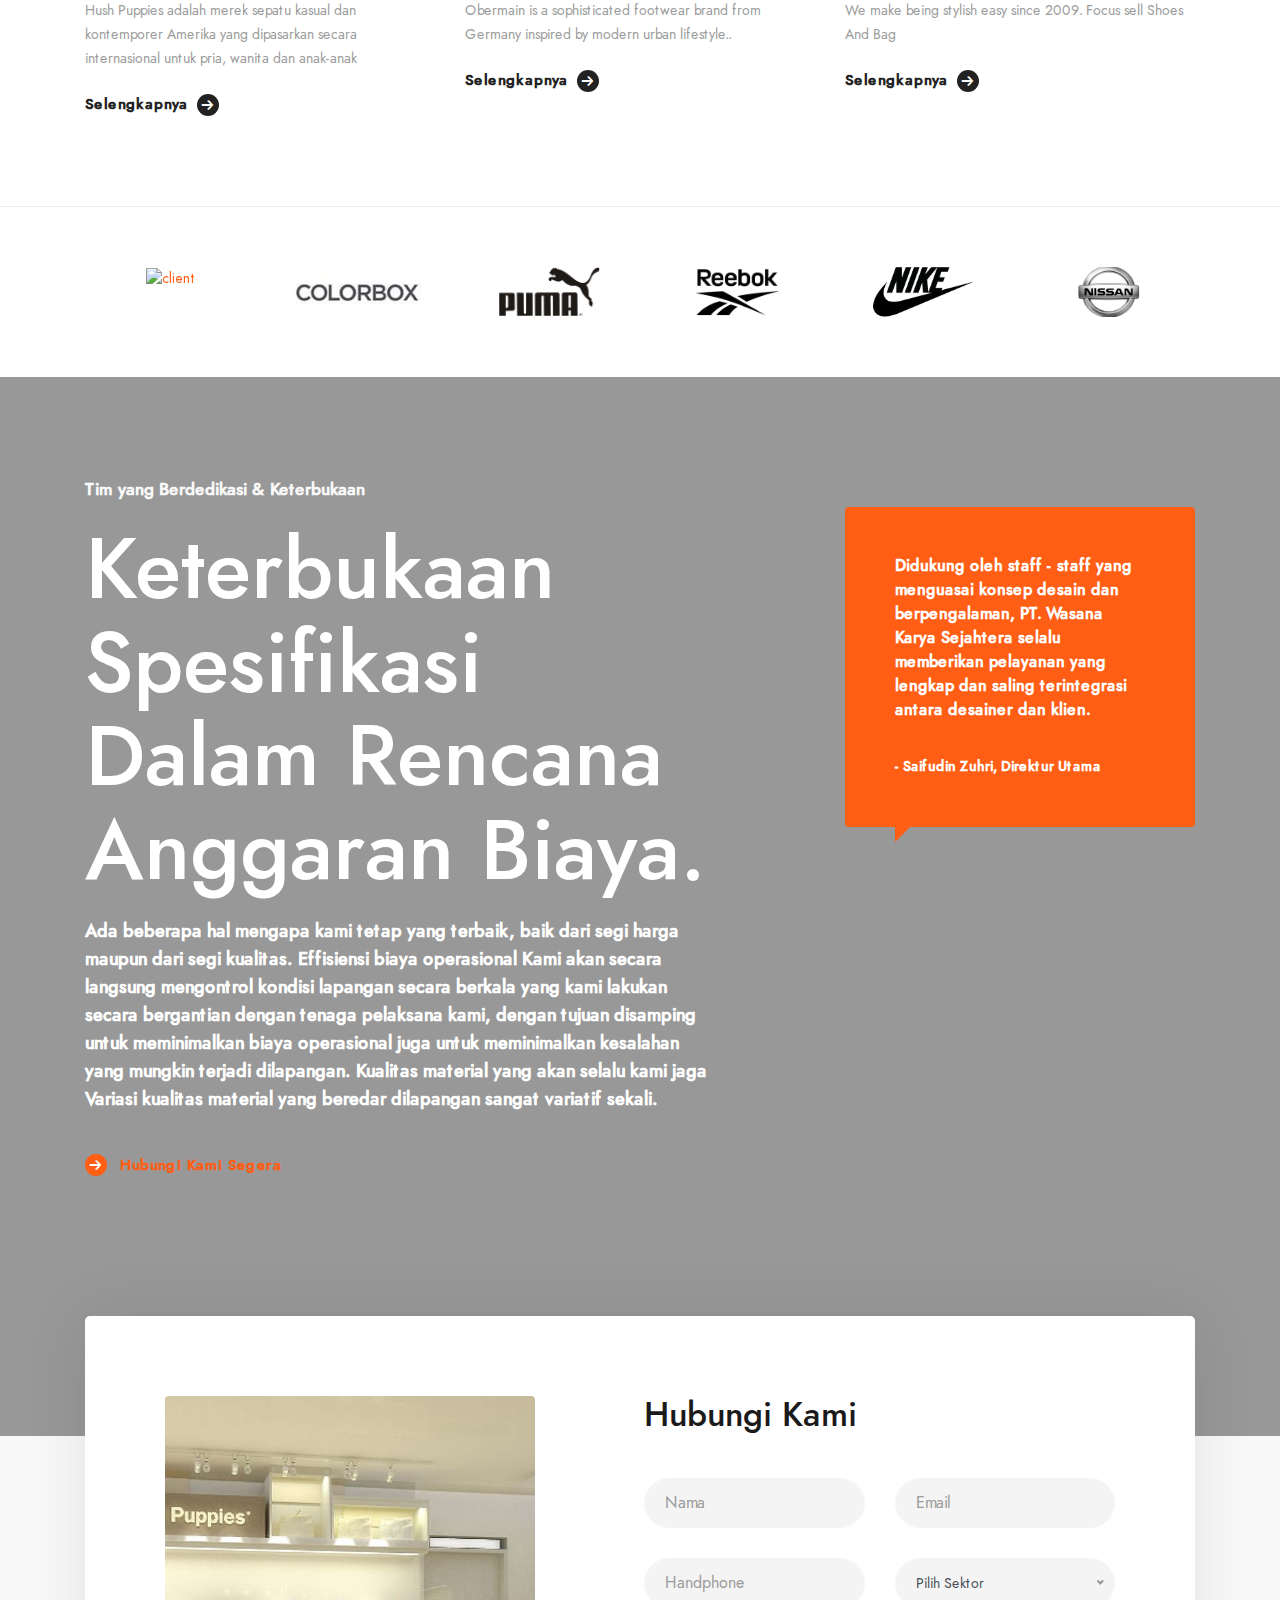
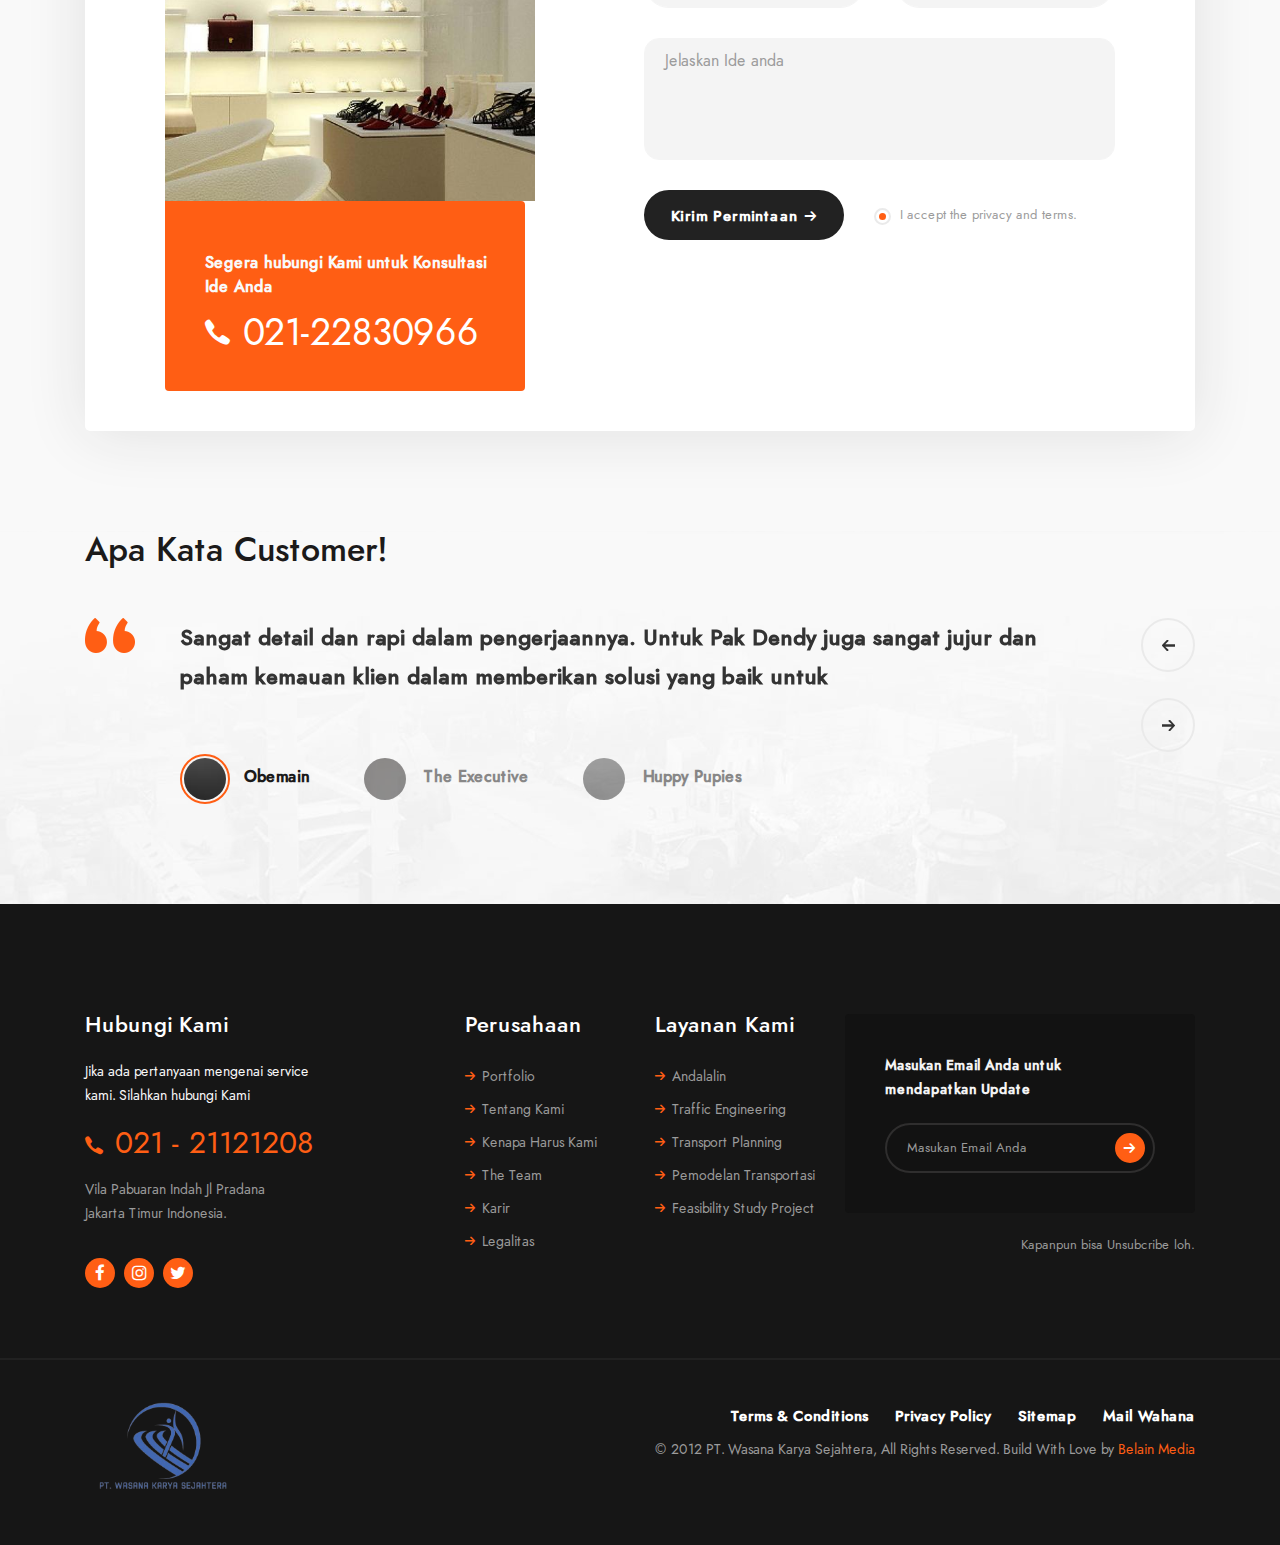
==== commit 67840ec8: "add" ====
--- a/index.html
+++ b/index.html
@@ -5,9 +5,9 @@
   <meta charset="UTF-8" />
   <meta name="viewport" content="width=device-width, initial-scale=1.0" />
   <meta http-equiv="X-UA-Compatible" content="ie=edge" />
-  <meta name="description" content="PT. MID Contractor">
+  <meta name="description" content="PT. Wasana Karya Sejahtera">
   <link href="media/images/logo/logopolos.png" rel="icon">
-  <title>PT. MID Contractor</title>
+  <title>PT. Wasana Karya Sejahtera</title>
   <link rel="stylesheet" href="media/css/libraries.css">
   <link rel="stylesheet" href="style.css">
 </head>
@@ -18,8 +18,8 @@
       <nav class="navbar navbar-expand-lg sticky-navbar">
         <div class="container">
           <a class="navbar-brand" href="index.html">
-           <img src="media/images/logo/logoputih.png" class="logo-light" alt="logo" width="150">
-            <img src="media/images/logo/logohasna.png" class="logo-dark" alt="logo" width="150">
+           <img src="media/images/logo/logo-light.png" class="logo-light" alt="logo" width="120">
+            <img src="media/images/logo/logo-light.png" class="logo-dark" alt="logo" width="120">
           </a>
           <button class="navbar-toggler" type="button">
             <span class="menu-lines"><span></span></span>
@@ -29,6 +29,25 @@
               <li class="nav__item">
                 <a href="index.html" class="nav__item-link">Beranda</a>
               </li>
+              <li class="nav__item with-dropdown">
+                <a href="about-us.html" class="dropdown-toggle nav__item-link">Sektor Analisis</a>
+                <i class="fa fa-angle-right" data-toggle="dropdown"></i>
+                <ul class="dropdown-menu">
+                  <li class="nav__item"><a href="" class="nav__item-link">Sektor Perumahan</a></li>
+                  <!-- /.nav-item -->
+                  <li class="nav__item"><a href="" class="nav__item-link">Sektor Komersial</a></li>
+                  <!-- /.nav-item -->
+                  <li class="nav__item"><a href="" class="nav__item-link">Sektor Industri</a></li>
+                  <!-- /.nav-item -->
+                  <!-- /.nav-item -->
+                  <li class="nav__item"><a href="" class="nav__item-link">Sektor Infrastruktur</a></li>
+                  <li class="nav__item"><a href="" class="nav__item-link">Sektor Pendidikan</a></li>
+                  <li class="nav__item"><a href="" class="nav__item-link">Sektor Pariwisata & Rekreasi</li>
+                  <li class="nav__item"><a href="" class="nav__item-link">Sektor Kesehatan</li>
+                  <li class="nav__item"><a href="" class="nav__item-link">Sektor Pemerintah & Publik</li>
+                  <li class="nav__item"><a href="" class="nav__item-link">Sektor Energi & Sumber Daya</li>
+                </ul><!-- /.dropdown-menu -->
+              </li><!-- /.nav-item -->
                <li class="nav__item">
                 <a href="index.html" class="nav__item-link">Portfolio</a>
               </li>
@@ -43,7 +62,7 @@
                   <li class="nav__item"><a href="" class="nav__item-link">The Team</a></li>
                   <!-- /.nav-item -->
                   <!-- /.nav-item -->
-                  <li class="nav__item"><a href="" class="nav__item-link">Karir</a></li>
+                  <li class="nav__item"><a href="" class="nav__item-link">Legalitas Perusahaan</a></li>
                   <!-- /.nav-item -->
                 </ul><!-- /.dropdown-menu -->
               </li><!-- /.nav-item -->
@@ -51,22 +70,20 @@
                 <a href="about-us.html" class="dropdown-toggle nav__item-link">Layanan</a>
                 <i class="fa fa-angle-right" data-toggle="dropdown"></i>
                 <ul class="dropdown-menu">
-                  <li class="nav__item"><a href="#" class="nav__item-link">Rumah & Apartemen</a></li>
-                  <!-- /.nav-item -->
-                  <li class="nav__item"><a href="#" class="nav__item-link">Exhibition Booth</a></li>
-                  <!-- /.nav-item -->
-                  <li class="nav__item"><a href="#" class="nav__item-link">Restoran & Cafe</a></li>
-                  <!-- /.nav-item -->
-                  <li class="nav__item"><a href="#" class="nav__item-link">Kantor</a></li>
-                  <!-- /.nav-item -->
-                   <li class="nav__item"><a href="#" class="nav__item-link">Hotel</a></li>
-                  <!-- /.nav-item -->
-                  <li class="nav__item"><a href="#" class="nav__item-link">Showroom & Ruko</a></li>
+                  <li class="nav__item"><a href="#" class="nav__item-link">Andalalin</a></li>
+                  <!-- /.nav-item -->
+                  <li class="nav__item"><a href="#" class="nav__item-link">Traffic Engineering</a></li>
+                  <!-- /.nav-item -->
+                  <li class="nav__item"><a href="#" class="nav__item-link">Transport Planning</a></li>
+                  <!-- /.nav-item -->
+                  <li class="nav__item"><a href="#" class="nav__item-link">Pemodelan Transportasi</a></li>
+                  <!-- /.nav-item -->
+                   <li class="nav__item"><a href="#" class="nav__item-link">Feasibility Study Project</a></li>
+                  <!-- /.nav-item -->
+                  <li class="nav__item"><a href="#" class="nav__item-link">Pengawasan Pembangunan</a></li>
                 </ul><!-- /.dropdown-menu -->
               </li><!-- /.nav-item -->
-             <li class="nav__item">
-                <a href="contacs.html" class="nav__item-link">Berita</a>
-              </li><!-- /.nav-item -->
+           
               <li class="nav__item">
                 <a href="contacs.html" class="nav__item-link">Kontak</a>
               </li><!-- /.nav-item -->
@@ -99,13 +116,13 @@
         data-slide-sm="1" data-autoplay="true" data-nav="true" data-dots="true" data-space="0" data-loop="true"
         data-speed="3000" data-transition="fade" data-animate-out="fadeOut" data-animate-in="fadeIn">
         <div class="slide-item align-v-h bg-overlay">
-          <div class="bg-img"><img src="media/images/sliders/image1.jpg" alt="slide img"></div>
+          <div class="bg-img"><img src="https://andalalinku.com/wp-content/uploads/2023/11/Mitsubishi.png" alt="slide img"></div>
           <div class="container">
             <div class="row">
               <div class="col-sm-12 col-md-12 col-lg-12 col-xl-9">
                 <div class="slide__content">
-                  <h2 class="slide__title">Hush Puppies</h2>
-                  <p class="slide__desc">Hush Puppies is an American internationally marketed brand of contemporary, casual footwear for men, women and children</p>
+                  <h2 class="slide__title">Mitsubishi Motors</h2>
+                  <p class="slide__desc">Perusahaan otomotif besar lainnya, perlu mempertimbangkan dampak lalu lintas dari fasilitas manufaktur, showroom, dan pusat layanan mereka</p>
                   <a href="#" class="btn btn__primary btn__hover2 mr-30">
                     <i class="icon-arrow-right"></i><span>Layanan Kami</span>
                   </a>
@@ -118,13 +135,13 @@
           </div><!-- /.container -->
         </div><!-- /.slide-item -->
         <div class="slide-item align-v-h bg-overlay">
-          <div class="bg-img"><img src="media/images/sliders/image2.jpg" alt="slide img"></div>
+          <div class="bg-img"><img src="https://andalalinku.com/wp-content/uploads/2023/07/FORISA.png" alt="slide img"></div>
           <div class="container">
             <div class="row">
               <div class="col-sm-12 col-md-12 col-lg-12 col-xl-9">
                <div class="slide__content">
-                  <h2 class="slide__title">Hush Puppies</h2>
-                  <p class="slide__desc">Hush Puppies is an American internationally marketed brand of contemporary, casual footwear for men, women and children</p>
+                  <h2 class="slide__title">PT. Forisa Nusapersada</h2>
+                  <p class="slide__desc">Analisis Dampak Lalu Lintas, perusahaan ini perlu memastikan bahwa kegiatan operasional dan ekspansi mereka </p>
                   <a href="#" class="btn btn__primary btn__hover2 mr-30">
                     <i class="icon-arrow-right"></i><span>Layanan Kami</span>
                   </a>
@@ -136,66 +153,7 @@
             </div><!-- /.row -->
           </div><!-- /.container -->
         </div><!-- /.slide-item -->
-        <div class="slide-item align-v-h bg-overlay">
-          <div class="bg-img"><img src="media/images/sliders/image4.jpg" alt="slide img"></div>
-          <div class="container">
-            <div class="row">
-              <div class="col-sm-12 col-md-12 col-lg-12 col-xl-9">
-                <div class="slide__content">
-                  <h2 class="slide__title">ANTTON & Co Serpong</h2>
-                  <p class="slide__desc">We make being stylish easy since 2009.</p>
-                  <a href="#" class="btn btn__white mr-30">Layanan Kami</a>
-                  <a href="https://www.instagram.com/anttoncoid/?hl=id" class="btn btn__primary mr-40">Lihat Detail</a>
-                </div><!-- /.slide-content -->
-              </div><!-- /.col-xl-9 -->
-            </div><!-- /.row -->
-          </div><!-- /.container -->
-        </div><!-- /.slide-item -->
-        <div class="slide-item align-v-h bg-overlay">
-          <div class="bg-img"><img src="media/images/sliders/image5.jpg" alt="slide img"></div>
-          <div class="container">
-            <div class="row">
-              <div class="col-sm-12 col-md-12 col-lg-12 col-xl-9">
-                <div class="slide__content">
-                  <h2 class="slide__title">OBERMAIN Kelapa Gading</h2>
-                  <p class="slide__desc">A sophisticated footwear brand from Germany inspired by modern urban lifestyle</p>
-                  <a href="#" class="btn btn__white mr-30">Layanan Kami</a>
-                  <a href="https://www.instagram.com/p/Bx_oxKCFV5Z/" class="btn btn__primary mr-40">Lihat Detail</a>
-                </div><!-- /.slide-content -->
-              </div><!-- /.col-xl-9 -->
-            </div><!-- /.row -->
-          </div><!-- /.container -->
-        </div><!-- /.slide-item -->
-        <div class="slide-item align-v-h bg-overlay">
-          <div class="bg-img"><img src="media/images/sliders/image9.jpg" alt="slide img"></div>
-          <div class="container">
-            <div class="row">
-              <div class="col-sm-12 col-md-12 col-lg-12 col-xl-9">
-                <div class="slide__content">
-                  <h2 class="slide__title">The Executive</h2>
-                  <p class="slide__desc">The Executive Indonesia | Online Store The Executive Original.</p>
-                  <a href="#" class="btn btn__white mr-30">Layanan Kami</a>
-                  <a href="https://www.instagram.com/p/B6b6H8pF1Tf/" class="btn btn__primary mr-40">Lihat Detail</a>
-                </div><!-- /.slide-content -->
-              </div><!-- /.col-xl-9 -->
-            </div><!-- /.row -->
-          </div><!-- /.container -->
-        </div><!-- /.slide-item -->
-        <div class="slide-item align-v-h bg-overlay">
-          <div class="bg-img"><img src="media/images/sliders/image7.jpg" alt="slide img"></div>
-          <div class="container">
-            <div class="row">
-              <div class="col-sm-12 col-md-12 col-lg-12 col-xl-9">
-                <div class="slide__content">
-                  <h2 class="slide__title">101 Shoes</h2>
-                  <p class="slide__desc">At 101 Shoes you can get a wide selection of both formal and casual footwear. 101 Shoes provides a collection of premium quality branded footwear such as Obermain</p>
-                  <a href="#" class="btn btn__white mr-30">Layanan Kamis</a>
-                  <a href="https://www.instagram.com/p/BbvibuCjcIf/" class="btn btn__primary mr-40">Lihat Detail</a>
-                </div><!-- /.slide-content -->
-              </div><!-- /.col-xl-9 -->
-            </div><!-- /.row -->
-          </div><!-- /.container -->
-        </div><!-- /.slide-item -->
+     
       </div><!-- /.carousel -->
     </section><!-- /.slider -->
 
@@ -207,8 +165,8 @@
         <div class="row">
           <div class="col-sm-12 col-md-12 col-lg-12 col-xl-7">
             <div class="heading heading-2 mb-50">
-              <span class="heading__subtitle">PT. MID Contractor</span>
-              <h2 class="heading__title">PT. MID Contractor Interior adalah perusahaan Kontraktor dan konsultan Interior yang didirikan pada tahun 2012.</h2>
+              <span class="heading__subtitle">PT. Wasana Karya Sejahtera</span>
+              <h2 class="heading__title">PT. Wasana Karya Sejahtera adalah Perusahaan yang berfokus pada penyediaan layanan konsultasi penilaian dampak lalu lintas.</h2>
             </div><!-- /heading -->
             <div class="row">
               <div class="col-sm-6 col-md-6 col-lg-6">
@@ -236,7 +194,7 @@
                     <div class="cta__icon">
                       <i class="icon-factory-2"></i>
                     </div>
-                    <h5 class="cta__title mb-0">Interior Design & Konstruksi Hush Puppies</h5>
+                    <h5 class="cta__title mb-0"> Design & Konstruksi Hush Puppies</h5>
                   </div><!-- /.cta__banner -->
                 </div><!-- /.about-img -->
               </div><!-- /.col-7 -->
@@ -265,7 +223,7 @@
                   <i class="icon-eco"></i>
                 </div>
                 <h3 class="feature__numberd-item-number">01</h3>
-                <h4 class="feature__numberd-item-title">Idea & Start</h4>
+                <h4 class="feature__numberd-item-title">Start</h4>
               </div><!-- /.feature-numberd-item -->
               <div class="feature-numberd-item">
                 <div class="feature__numberd-item-icon">
@@ -279,7 +237,7 @@
                   <i class="icon-management"></i>
                 </div>
                 <h3 class="feature__numberd-item-number">03</h3>
-                <h4 class="feature__numberd-item-title">Rencana Anggaran Biaya</h4>
+                <h4 class="feature__numberd-item-title">Rencana Drafter</h4>
               </div><!-- /.feature-numberd-item -->
               <div class="feature-numberd-item">
                 <div class="feature__numberd-item-icon">
@@ -294,15 +252,9 @@
                 </div>
                
                 <h3 class="feature__numberd-item-number">05</h3>
-                <h4 class="feature__numberd-item-title">Pembangunan</h4>
+                <h4 class="feature__numberd-item-title">Finish</h4>
               </div><!-- /.feature-numberd-item -->
-              <div class="feature-numberd-item">
-                 <div class="feature__numberd-item-icon">
-                  <i class="icon-gear"></i>
-                </div>
-                <h3 class="feature__numberd-item-number">06</h3>
-                <h4 class="feature__numberd-item-title">Happy Customer</h4>
-              </div><!-- /.feature-numberd-item -->
+            
             </div> <!-- /.carousel -->
           </div><!-- /.col-lg-12 -->
         </div><!-- /.row -->
@@ -317,7 +269,7 @@
         <div class="row">
           <div class="col-sm-12 col-md-12 col-lg-8 offset-lg-2">
             <div class="heading heading-2 text-center mb-40">
-              <span class="heading__subtitle">Layanan Interior Design Dan Kontruksi Perusahaan Terbaik</span>
+              <span class="heading__subtitle">Layanan Analisis Dampak Lalu Lintas Perusahaan Terbaik</span>
               <h2 class="heading__title">Dengan Performa dan Komitment tinggi untuk Hasil yang Maksimal!</h2>
             </div><!-- /.heading -->
           </div><!-- /.col-lg-10 -->
@@ -328,7 +280,7 @@
               <div class="service__content">
                 <div class="service__icon"><i class="icon-tank-2"></i></div>
                 <h4 class="service__title">Rumah & Apartemen</h4>
-                <p class="service__desc">Design Interior Rumah dan Apartemen jadi lebih leluasa dengan design yang Anda Inginkan</p>
+                <p class="service__desc">Design  Rumah dan Apartemen jadi lebih leluasa dengan design yang Anda Inginkan</p>
                 <a href="#" class="btn btn__secondary btn__link">
                   <span>Selengkapnya</span>
                   <i class="icon-arrow-right"></i>
@@ -341,7 +293,7 @@
               <div class="service__content">
                 <div class="service__icon"><i class="icon-manufacturing-plant"></i></div>
                 <h4 class="service__title">Kantor</h4>
-                <p class="service__desc">Tingkatkan Performa Bisnismu dengan Interior Kantor yang kreatif dan Minimalis Untuk Bekerja</p>
+                <p class="service__desc">Tingkatkan Performa Bisnismu dengan  Kantor yang kreatif dan Minimalis Untuk Bekerja</p>
                 <a href="#" class="btn btn__secondary btn__link">
                   <span>Selengkapnya</span>
                   <i class="icon-arrow-right"></i>
@@ -382,8 +334,8 @@
           <div class="col-sm-12 col-md-12 col-lg-12 col-xl-6 bg-theme">
             <div class="inner-padding">
               <div class="heading heading-3 heading-white mb-50">
-                <h2 class="heading__title">PT. MID Contractor Diakui Sebagai Salah Satu Perusahaan Interior Design & Konstruksi Terkemuka di Indonesia!</h2>
-                <p class="heading__desc">PT. MID Contractor , sudah berpengalaman di bisnis design interior selama 10 tahun. Kami memberikan pelayanan design interior terbaik dan berkualitas dengan harga yang terjangkau</p>
+                <h2 class="heading__title">PT. Wasana Karya Sejahtera Diakui Sebagai Salah Satu Perusahaan Analisis Dampak Lalu Lintas Terkemuka di Indonesia!</h2>
+                <p class="heading__desc">PT. Wasana Karya Sejahtera , sudah berpengalaman dalam Analisis Dampak Lalu Lintas  selama 10 tahun. Kami memberikan pelayanan terbaik dan berkualitas dengan harga yang terjangkau</p>
               </div><!-- /.heading -->
               <ul class="list-items list-items-white list-unstyled mb-50">
                 <li>Quality Control System</li>
@@ -452,7 +404,7 @@
             <h2 class="heading__title">Memberikan Solusi Inovatif Dan Berkelanjutan.</h2>
           </div><!-- /heading -->
           <div class="col-sm-12 col-md-12 col-lg-6">
-            <p class="heading__desc">PT. MID Contractor telah membangun hubungan dan proyek yang bertahan lama. Melayani daftar klien jangka panjang yang mengesankan dengan pengalaman dan keahlian di berbagai industri sektor, yang diakui sebagai salah satu Perusahaan terkemuka di Indonesia!</p>
+            <p class="heading__desc">PT. Wasana Karya Sejahtera telah membangun hubungan dan proyek yang bertahan lama. Melayani daftar klien jangka panjang yang mengesankan dengan pengalaman dan keahlian di berbagai industri sektor, yang diakui sebagai salah satu Perusahaan terkemuka di Indonesia!</p>
           </div><!-- /heading -->
         </div><!-- /.row -->
         <div class="row">
@@ -541,7 +493,7 @@
             <div class="carousel owl-carousel" data-slide="6" data-slide-md="4" data-slide-sm="2" data-autoplay="true"
               data-nav="false" data-dots="false" data-space="20" data-loop="true" data-speed="700">
               <div class="client">
-                <a href="#"><img src="https://www.hushpuppies.co.id/media/logo/stores/1/logo_2.png" alt="client"></a>
+                <a href="#"><img src="https://pknstan.ac.id/sites/default/files/POLITEKNIK%20KEUANGAN%20NEGARA%20STAN%20%282%29.png" alt="client"></a>
               </div><!-- /.client -->
               <div class="client">
                 <a href="#"><img src="media/images/logo/logocolorbox.png" alt="client"></a>
@@ -580,7 +532,7 @@
         Banner layout 4
     =========================== -->
     <section id="bannerLayout4" class="banner banner-layout4 bg-overlay bg-parallax">
-      <div class="bg-img"><img src="media/images/sliders/image2.jpg" alt="background"></div>
+      <div class="bg-img"><img src="https://andalalinku.com/wp-content/uploads/2023/11/Mitsubishi.png" alt="background"></div>
       <div class="container">
         <div class="row">
           <div class="col-sm-12 col-md-12 col-lg-7">
@@ -595,8 +547,8 @@
           </div><!-- /.col-lg-7 -->
           <div class="col-sm-12 col-md-12 col-lg-4 offset-lg-1">
             <blockquote class="blockquote">
-              Didukung oleh staff - staff yang menguasai konsep desain dan berpengalaman, PT. MID Contractor Interindo selalu memberikan pelayanan yang lengkap dan saling terintegrasi antara desainer dan klien.
-              <span class="quote__author">- Dendy Saputra, Direktur Utama</span>
+              Didukung oleh staff - staff yang menguasai konsep desain dan berpengalaman, PT. Wasana Karya Sejahtera  selalu memberikan pelayanan yang lengkap dan saling terintegrasi antara desainer dan klien.
+              <span class="quote__author">- Saifudin Zuhri, Direktur Utama</span>
             </blockquote>
           </div><!-- /.col-lg-4 -->
         </div><!-- /.row -->
@@ -696,7 +648,7 @@
               <!-- Testimonial #1 -->
               <div class=" testimonial-item">
                 <div class="testimonial__content">
-                  <p class="testimonial__desc">Sangat detail dan rapi dalam pengerjaannya. Untuk Pak Dendy juga sangat jujur dan paham kemauan klien dalam memberikan solusi yang baik untuk interior</p>
+                  <p class="testimonial__desc">Sangat detail dan rapi dalam pengerjaannya. Untuk Pak Dendy juga sangat jujur dan paham kemauan klien dalam memberikan solusi yang baik untuk </p>
                 </div><!-- /.testimonial-content -->
               </div><!-- /. testimonial-item -->
               <!-- Testimonial #2 -->
@@ -708,7 +660,7 @@
               <!-- Testimonial #3 -->
               <div class=" testimonial-item">
                 <div class="testimonial__content">
-                  <p class="testimonial__desc">Sangat terbuka dengan RAB yang disusun membuat saya Ingin mengunakan Jasa dari PT. MID Contractor</p>
+                  <p class="testimonial__desc">Sangat terbuka dengan RAB yang disusun membuat saya Ingin mengunakan Jasa dari PT. Wasana Karya Sejahtera</p>
                 </div><!-- /.testimonial-content -->
               </div><!-- /. testimonial-item -->
             </div>
@@ -776,8 +728,8 @@
                     <li><a href="#">Kenapa Harus Kami</a></li>
                     <li><a href="#">The Team</a></li>
                     <li><a href="#">Karir</a></li>
-                    <li><a href="#">Kerjasama</a></li>
-                    <li><a href="#">CSR</a></li>
+                    <li><a href="#">Legalitas</a></li>
+                   
                   </ul>
                 </nav>
               </div><!-- /.footer-widget-content -->
@@ -787,13 +739,11 @@
               <div class="footer__widget-content">
                 <nav>
                   <ul class="list-unstyled">
-                    <li><a href="#">Rumah & Apartemen</a></li>
-                    <li><a href="#">Exhibition Booth</a></li>
-                    <li><a href="#">Restoran & Cafe </a></li>
-                    <li><a href="#">Showroom & Ruko</a></li>
-                    <li><a href="#">Kantor</a></li>
-                    <li><a href="#">Restoran & Cafe</a></li>
-                    <li><a href="#">Hotel</a></li>
+                    <li><a href="#">Andalalin</a></li>
+                    <li><a href="#">Traffic Engineering</a></li>
+                    <li><a href="#">Transport Planning </a></li>
+                    <li><a href="#">Pemodelan Transportasi</a></li>
+                    <li><a href="#">Feasibility Study Project</a></li>
                   </ul>
                 </nav>
               </div><!-- /.footer-widget-content -->
@@ -819,7 +769,7 @@
         <div class="container">
           <div class="row">
             <div class="col-sm-12 col-md-3 col-lg-3">
-              <img src="media/images/logo/logoputih.png" alt="logo">
+              <img src="media/images/logo/logo-light.png" alt="logo" width="150">
             </div><!-- /.col-lg-3 -->
             <div class="col-sm-12 col-md-9 col-lg-9 text-right">
               <div class="footer__copyright">
@@ -828,10 +778,10 @@
                     <li><a href="#">Terms & Conditions </a></li>
                     <li><a href="#">Privacy Policy</a></li>
                     <li><a href="#">Sitemap</a></li>
-                    <li><a target="_blank" href="https://mail.google.com">Mail MID Contractor</a></li>
+                    <li><a target="_blank" href="https://mail.google.com">Mail Wahana</a></li>
                   </ul>
                 </nav>
-                <p class="mb-0"> &copy; 2012 PT. MID Contractor, All Rights Reserved. Build With Love by
+                <p class="mb-0"> &copy; 2012 PT. Wasana Karya Sejahtera, All Rights Reserved. Build With Love by
                   <a target="_blank" href="http://belainmedia.com">Belain Media</a>
                 </p>
               </div><!-- /.Footer-copyright -->
